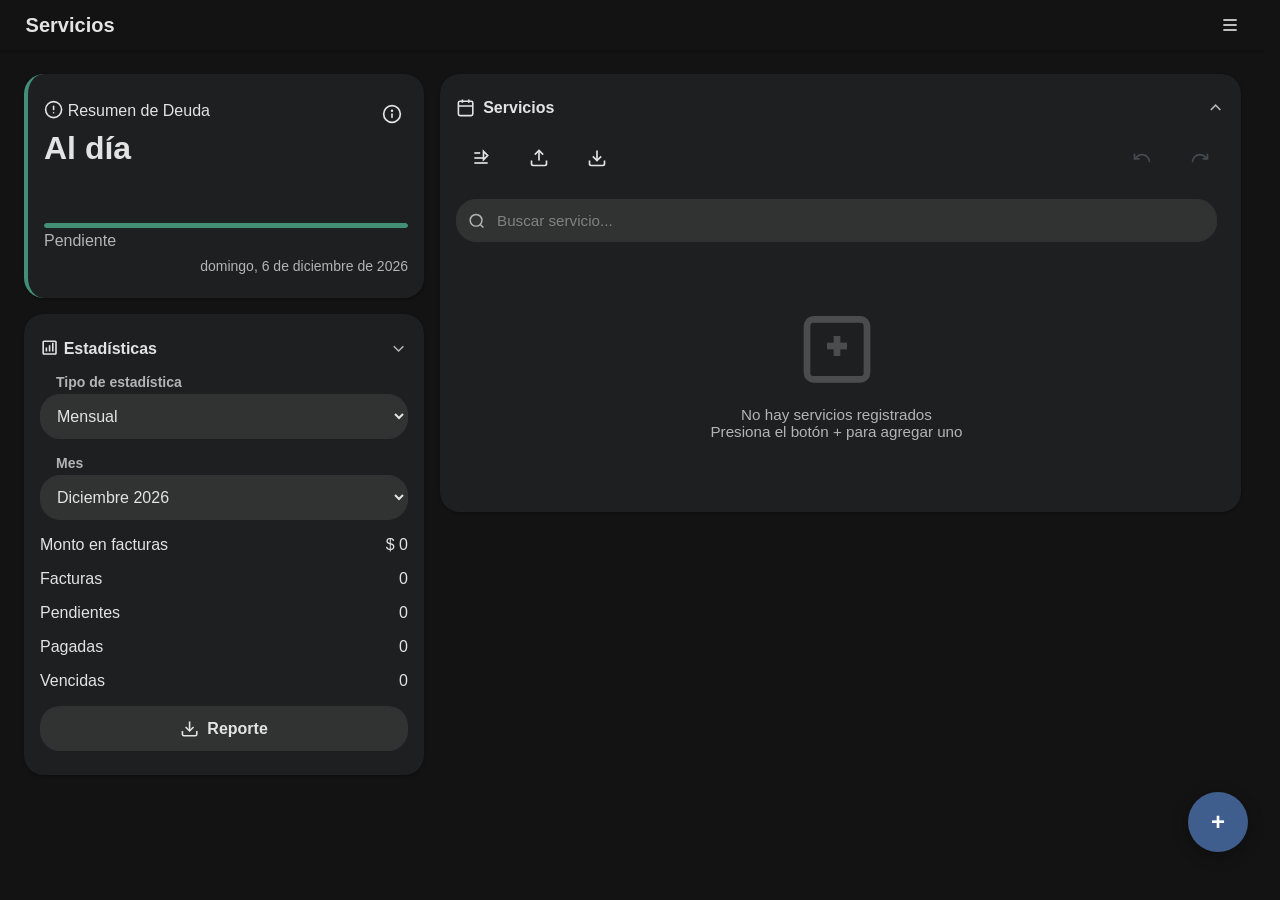
==== index.html @ b20c7f2f "Update index.html" ====
<!DOCTYPE html>
<html lang="es">

<head>
    <meta charset="UTF-8">
    <meta name="viewport" content="width=device-width, initial-scale=1.0, maximum-scale=1.0, user-scalable=no">
    <meta name="description" content="Gestión de servicios y facturas">
    <meta name="mobile-web-app-capable" content="yes">
    <meta name="apple-mobile-web-app-capable" content="yes">
    <meta name="apple-mobile-web-app-status-bar-style" content="default">
    <meta http-equiv="Content-Security-Policy" content="default-src 'self'; 
                 script-src 'self' 'unsafe-inline'; 
                 style-src 'self' 'unsafe-inline'; 
                 img-src 'self' data: https:; 
                 font-src 'self' data:; 
                 connect-src 'self' https://dolarapi.com https://api.github.com;
                 object-src 'none'; 
                 base-uri 'self'; 
                 form-action 'self'; 
                 frame-ancestors 'none'; 
                 upgrade-insecure-requests;">
    <meta http-equiv="X-Frame-Options" content="DENY">
    <meta http-equiv="X-Content-Type-Options" content="nosniff">
    <meta http-equiv="X-XSS-Protection" content="1; mode=block">
    <title>Gestión de Servicios</title>
    <link rel="manifest" href="./manifest.json">
    <link rel="icon" type="image/svg+xml" href="./icon.svg">
    <style>
        /* ============================================================
           VARIABLES
        ============================================================ */
        :root {
            --bg-body: #ffffff;
            --bg-card: #f0f4f9;
            --bg-header: #ffffff;
            --text-main: #1f1f1f;
            --text-muted: #444746;
            --text-inv: #ffffff;
            --border: #dde3ea;
            --input-bg: #dde3ea;
            --c-blue: rgba(76, 114, 172, 0.8);
            --c-green: rgba(76, 172, 140, 0.8);
            --c-red: rgba(172, 90, 76, 0.8);
            --c-purple: rgba(129, 76, 172, 0.8);
            --c-gold: rgba(172, 131, 76, 0.8);
            --c-white: #ffffff;
            --shadow: 0 1px 3px rgba(0, 0, 0, 0.1);
            --shadow-float: 0 4px 16px rgba(0, 0, 0, 0.3);
            --shadow-modal: 0 10px 40px rgba(0, 0, 0, 0.3);
            --radius: 20px;
            --transition-fast: 0.2s;
            --transition-base: 0.3s;
        }

        body.dark-mode {
            --bg-body: #131314;
            --bg-card: #1e1f20;
            --bg-header: #131314f6;
            --text-main: #e3e3e3;
            --text-muted: #b4b4b4;
            --border: #313333;
            --input-bg: #313333;
            --shadow: 0 1px 3px rgba(0, 0, 0, 0.3);
        }

        /* ============================================================
           RESET & BASE
        ============================================================ */
        * {
            margin: 0;
            padding: 0;
            box-sizing: border-box;
            -webkit-tap-highlight-color: transparent;
            user-select: none;
            -webkit-user-select: none;
        }

        html {
            scrollbar-gutter: stable;
        }

        body {
            font-family: -apple-system, BlinkMacSystemFont, 'Segoe UI', Arial, sans-serif;
            background: var(--bg-body);
            color: var(--text-main);
            overflow-anchor: none;
            overflow-y: auto;
            touch-action: pan-y;
            transition: background var(--transition-base), color var(--transition-base);
        }

        body.modal-open {
            overflow: hidden !important;
        }

        /* ============================================================
           LAYOUT
        ============================================================ */
        .container {
            max-width: 1300px;
            margin: 0 auto;
            padding: 1rem 0.5rem;
        }

        .main-grid {
            display: grid;
            grid-template-columns: 1fr;
            gap: 0 1rem;
        }

        .header {
            position: sticky;
            top: 0;
            z-index: 90;
            display: flex;
            justify-content: space-between;
            align-items: center;
            background: var(--bg-header);
            padding: 0 0.6rem;
            box-shadow: var(--shadow);
        }

        .header h1 {
            display: flex;
            align-items: center;
            gap: 0.5rem;
            flex-shrink: 0;
            margin-right: auto;
            margin-left: 1rem;
            font-size: 1.25rem;
            color: var(--text-main);
        }

        .header-actions {
            display: flex;
            align-items: center;
            gap: 0.5rem;
        }

        /* ============================================================
           CARD
        ============================================================ */
        .card {
            background: var(--bg-card);
            border-radius: var(--radius);
            padding: 1.5rem 0.5rem;
            box-shadow: var(--shadow);
            color: var(--text-main);
            margin-bottom: 1rem;
        }

        .card h2 {
            display: flex;
            align-items: center;
            gap: 0.5rem;
            font-size: 1rem;
            color: var(--text-main);
        }

        .card-actions {
            display: flex;
            gap: 0.5rem;
        }

        /* Bordes de estado en card de resumen */
        .card.borde-vencido,
        .card.borde-urgente {
            border-left: 4px solid var(--c-red);
        }

        .card.borde-proximo {
            border-left: 4px solid var(--c-gold);
        }

        .card.borde-lejano {
            border-left: 4px solid var(--c-blue);
        }

        .card.borde-pagado {
            border-left: 4px solid var(--c-green);
        }

        .card-fade-in {
            animation: slideDownFade var(--transition-base) ease-out forwards;
            opacity: 0;
        }

        /* Tarjeta colapsable */
        .card-header-collapsible {
            display: flex;
            justify-content: space-between;
            align-items: center;
            cursor: pointer;
            user-select: none;
        }

        .card-header-collapsible+.collapsible-content {
            padding-top: 0;
            transition: max-height var(--transition-base), opacity var(--transition-base), padding var(--transition-base);
        }

        .card-header-collapsible+.collapsible-content:not(.collapsed) {
            padding-top: 1rem;
        }

        /* ============================================================
           ICONOS
        ============================================================ */
        .icon {
            width: 1.2em;
            height: 1.2em;
            vertical-align: text-bottom;
            fill: currentColor;
            stroke: currentColor;
            stroke-width: 0;
        }

        .icon-line {
            stroke-width: 2;
            fill: none;
        }

        /* ============================================================
           BOTONES
        ============================================================ */
        button {
            display: flex;
            align-items: center;
            justify-content: center;
            gap: 0.5rem;
            width: 100%;
            padding: 0.75rem;
            border: 1px solid transparent;
            border-radius: var(--radius);
            font-weight: 600;
            font-size: 1rem;
            cursor: pointer;
            color: var(--text-main);
            background: var(--input-bg);
            transition: transform var(--transition-fast), background var(--transition-fast);
        }

        button:active {
            transform: scale(0.98);
        }

        button:disabled,
        input:disabled,
        select:disabled {
            background: transparent;
            cursor: not-allowed;
            transform: none;
            color: #6b7280;
            opacity: 0.5;
        }

        /* Botón icono cuadrado */
        .icon-btn {
            display: flex;
            align-items: center;
            justify-content: center;
            flex-shrink: 0;
            width: 50px;
            height: 50px;
            border-radius: var(--radius);
            border: 1px solid var(--border);
            background: var(--input-bg);
            cursor: pointer;
            font-size: 0.72rem;
            font-weight: 800;
            letter-spacing: 0.04em;
            transition: background var(--transition-fast), color var(--transition-fast), border-color var(--transition-fast), transform var(--transition-fast);
        }

        .icon-btn svg {
            width: 20px;
            height: 20px;
        }

        .icon-btn.transparent {
            background: transparent;
            border: none;
        }

        .icon-btn:active,
        .search-clear:active {
            transform: scale(0.98);
        }

        .icon-btn.pagada {
            border-color: var(--c-green);
            background: rgba(96, 172, 148, 0.1);
            color: var(--c-green);
        }

        .icon-btn.activo-usd {
            color: var(--c-green) !important;
            border-color: var(--c-green) !important;
        }

        .icon-btn:not(.activo-usd)[id*="moneda"] {
            color: var(--c-red) !important;
            border-color: var(--c-red) !important;
        }

        /* Botones de header transparentes */
        #btn-filter,
        #btn-undo,
        #btn-redo,
        #btn-sort,
        #btn-ajustes {
            border: none;
            background: none;
        }

        /* Botón flotante + */
        .btn-add {
            position: fixed;
            bottom: 3rem;
            right: 2rem;
            z-index: 110;
            width: 60px;
            height: 60px;
            padding: 0;
            border-radius: 50%;
            font-size: 1.5rem;
            background: var(--c-blue);
            color: var(--c-white);
            box-shadow: var(--shadow-float);
            backdrop-filter: blur(3px);
            animation: slideUp 1s ease-in-out 1;
        }

        .btn-add.modo-calculadora {
            background: var(--c-red);
        }

        .btn-add #btn-add-icon {
            display: inline-block;
            transition: transform var(--transition-base);
        }

        .btn-add.modo-calculadora #btn-add-icon {
            transform: rotate(45deg);
        }

        /* ============================================================
           FORMULARIOS
        ============================================================ */
        .form-group {
            margin-bottom: 1rem;
        }

        input,
        select {
            width: 100%;
            padding: 0.75rem;
            border: 1px solid var(--border);
            border-radius: var(--radius);
            font-size: 1rem;
            background: var(--input-bg);
            color: var(--text-main);
        }

        input:focus,
        select:focus {
            outline: none;
        }

        .form-group select {
            cursor: pointer;
        }

        .form-group select:focus {
            border-color: var(--border);
        }

        label {
            display: block;
            padding-left: 1rem;
            margin-bottom: 0.25rem;
            font-size: 0.875rem;
            font-weight: 600;
            color: var(--text-muted);
        }

        /* Ocultar flechas number */
        input[type="number"]::-webkit-outer-spin-button,
        input[type="number"]::-webkit-inner-spin-button {
            -webkit-appearance: none;
            margin: 0;
        }

        input[type="number"] {
            -moz-appearance: textfield;
            appearance: textfield;
        }

        .form-actions {
            display: flex;
            gap: 0.5rem;
            margin-top: 1.5rem;
        }

        .form-actions2 {
            display: flex;
            margin-top: 0.5rem;
        }

        /* ============================================================
           MENÚ CONTEXTUAL SERVICIO
        ============================================================ */
        .ctx-menu {
            position: fixed;
            z-index: 300;
            background: var(--bg-card);
            border: 1px solid var(--border);
            border-radius: calc(var(--radius) * 0.7);
            box-shadow: var(--shadow-modal);
            padding: 0.4rem;
            min-width: 210px;
            opacity: 0;
            transform: scale(0.92);
            transform-origin: top left;
            transition: opacity 0.15s ease, transform 0.15s ease;
            pointer-events: none;
        }

        .ctx-menu.active {
            opacity: 1;
            transform: scale(1);
            pointer-events: auto;
        }

        .ctx-menu-item {
            display: flex;
            align-items: center;
            gap: 0.6rem;
            width: 100%;
            padding: 0.6rem 0.75rem;
            border-radius: calc(var(--radius) * 0.5);
            font-size: 0.9rem;
            font-weight: 500;
            color: var(--text-main);
            background: transparent;
            border: none;
            cursor: pointer;
            text-align: left;
            transition: background var(--transition-fast);
        }

        .ctx-menu-item:active {
            transform: none;
        }

        .ctx-menu-item:hover {
            background: var(--input-bg);
        }

        .ctx-menu-item svg {
            width: 16px;
            height: 16px;
            flex-shrink: 0;
            opacity: 0.8;
        }

        .ctx-menu-item:disabled {
            opacity: 0.38;
            cursor: not-allowed;
            background: transparent !important;
        }

        .ctx-menu-separator {
            height: 1px;
            background: var(--border);
            margin: 0.3rem 0.4rem;
        }


        .custom-scroll,
        .modal-content {
            overflow-y: auto;
            overflow-x: hidden;
        }

        .custom-scroll::-webkit-scrollbar,
        .modal-content::-webkit-scrollbar {
            width: 8px;
        }

        .custom-scroll::-webkit-scrollbar-track,
        .modal-content::-webkit-scrollbar-track {
            background: var(--bg-body);
            border-radius: var(--radius);
        }

        .custom-scroll::-webkit-scrollbar-thumb,
        .modal-content::-webkit-scrollbar-thumb {
            background: var(--border);
            border-radius: var(--radius);
        }

        .custom-scroll::-webkit-scrollbar-thumb:hover,
        .modal-content::-webkit-scrollbar-thumb:hover {
            background: var(--text-muted);
        }

        /* ============================================================
           MODAL
        ============================================================ */
        .modal {
            display: flex;
            visibility: hidden;
            opacity: 0;
            pointer-events: none;
            position: fixed;
            inset: 0;
            z-index: 200;
            align-items: center;
            justify-content: center;
            padding: 1rem;
            background: rgba(0, 0, 0, 0.25);
            backdrop-filter: blur(5px);
            -webkit-backdrop-filter: blur(5px);
            transition: opacity 0.3s, visibility 0.3s;
        }

        .modal.active {
            visibility: visible;
            opacity: 1;
            pointer-events: auto;
        }

        .modal-content {
            background: var(--bg-card);
            border-radius: var(--radius);
            padding: 1rem;
            width: 100%;
            max-width: 500px;
            max-height: 90vh;
            box-shadow: var(--shadow-modal);
            transform: translateY(24px) scale(0.96);
            opacity: 0;
            transition: transform 0.35s cubic-bezier(0.34, 1.56, 0.64, 1), opacity 0.25s ease;
        }

        .modal.active .modal-content {
            transform: translateY(0) scale(1);
            opacity: 1;
        }

        .modal-header {
            display: flex;
            justify-content: space-between;
            align-items: center;
            margin-bottom: 1.5rem;
        }

        .modal-header h3 {
            font-size: 1.2rem;
            color: var(--text-main);
        }

        /* Modal facturas (layout flex interno) */
        .modal-facturas-content {
            display: flex;
            flex-direction: column;
            max-height: 90vh;
            overflow: hidden;
        }

        .modal-facturas-header {
            position: sticky;
            top: 0;
            z-index: 10;
            background: var(--bg-card);
            padding-bottom: 1rem;
            border-bottom: 1px solid var(--border);
        }

        .modal-facturas-footer {
            position: sticky;
            bottom: 0;
            z-index: 10;
            background: var(--bg-card);
            padding-top: 1rem;
            border-top: 1px solid var(--border);
            display: flex;
            flex-direction: column;
            gap: 0.5rem;
        }

        /* ============================================================
           OVERLAYS (modal, menú ajustes, menú agregar — patrón común)
        ============================================================ */
        .menu-overlay,
        .menu-agregar-overlay {
            display: none;
            position: fixed;
            inset: 0;
            background: rgba(0, 0, 0, 0.25);
            backdrop-filter: blur(5px);
            -webkit-backdrop-filter: blur(5px);
            z-index: 100;
        }

        .menu-agregar-overlay {
            background: rgba(0, 0, 0, 0.3);
        }

        .menu-overlay.active,
        .menu-agregar-overlay.active {
            display: block;
        }

        /* ============================================================
           ANIMACIONES
        ============================================================ */
        @keyframes slideUp {
            from {
                opacity: 0;
                transform: translateY(20px);
            }

            to {
                opacity: 1;
                transform: translateY(0);
            }
        }

        @keyframes slideDownFade {
            from {
                opacity: 0;
                transform: translateY(-20px);
            }

            to {
                opacity: 1;
                transform: translateY(0);
            }
        }

        @keyframes slideUpFade {
            from {
                opacity: 1;
                transform: translateY(0);
            }

            to {
                opacity: 0;
                transform: translateY(-20px);
            }
        }

        @keyframes slideUp2 {
            from {
                opacity: 0;
                transform: translateX(-50%) translateY(100px);
            }

            to {
                opacity: 1;
                transform: translateX(-50%) translateY(0);
            }
        }

        /* ============================================================
           CHEVRONS (patrón unificado para todos los grupos colapsables)
        ============================================================ */
        .chevron-icon,
        .facturas-grupo-chevron,
        .servicios-grupo-cat-chevron,
        .menu-item-parent svg.menu-chevron {
            transition: transform var(--transition-fast);
            flex-shrink: 0;
            color: var(--text-muted);
        }

        .chevron-icon {
            transition: transform var(--transition-base) ease;
        }

        .chevron-icon.collapsed,
        .facturas-grupo-chevron.collapsed,
        .servicios-grupo-cat-chevron.collapsed {
            transform: rotate(-90deg);
        }

        .chevron-icon.semi-collapsed {
            transform: rotate(180deg);
        }

        .menu-item-parent.open svg.menu-chevron {
            transform: rotate(180deg);
        }

        /* ============================================================
           COLLAPSIBLE CONTENT (patrón unificado)
           Usado por: tarjetas principales, grupos de facturas y categorías
        ============================================================ */
        .collapsible-content {
            max-height: 0;
            opacity: 0;
            visibility: hidden;
            overflow: hidden;
            transition: max-height var(--transition-base), opacity var(--transition-base), visibility var(--transition-base);
        }

        .collapsible-content:not(.collapsed) {
            max-height: none;
            opacity: 1;
            visibility: visible;
            overflow: visible;
        }

        .collapsible-content.collapsed {
            max-height: 0;
            opacity: 0;
        }

        #servicios-content:not(.collapsed),
        #estadisticas-content:not(.collapsed) {
            overflow-y: visible;
            overflow-x: visible;
        }

        /* Grupos de facturas por año y grupos de categorías — mismo patrón */
        .facturas-grupo-contenido,
        .servicios-grupo-cat-contenido {
            display: flex;
            flex-direction: column;
            gap: 0.5rem;
            max-height: 2000px;
            overflow: hidden;
            opacity: 1;
            transition: max-height var(--transition-base) ease-out, opacity var(--transition-fast);
        }

        .facturas-grupo-contenido.collapsed,
        .servicios-grupo-cat-contenido.collapsed {
            max-height: 0;
            opacity: 0;
        }

        /* Submenús del menú de ajustes */
        .menu-submenu {
            overflow: hidden;
            max-height: 0;
            opacity: 0;
            padding-left: 2.5rem;
            transition: max-height var(--transition-base) ease-out, opacity 0.25s ease-out;
        }

        .menu-submenu.open {
            max-height: 400px;
            opacity: 1;
            transition: max-height 0.35s ease-in, opacity 0.25s ease-in;
        }

        /* ============================================================
           GRUPOS (headers de facturas y categorías — patrón unificado)
        ============================================================ */
        .facturas-grupo-header,
        .servicios-grupo-cat-header {
            display: flex;
            align-items: center;
            justify-content: space-between;
            border-radius: var(--radius);
            cursor: pointer;
            transition: opacity var(--transition-fast);
        }

        .facturas-grupo-header {
            margin: 0.25rem 1rem;
        }

        .servicios-grupo-cat-header {
            margin: 0.5rem 0 0.5rem;
            padding-left: 1rem;
        }

        .facturas-grupo-header:active,
        .servicios-grupo-cat-header:active {
            opacity: 0.7;
        }

        .facturas-grupo-header-info,
        .servicios-grupo-cat-header-info {
            display: flex;
            align-items: center;
            gap: 0.5rem;
        }

        /* Texto del título del grupo */
        .facturas-grupo-ano-texto,
        .servicios-grupo-cat-texto {
            font-weight: 600;
            font-size: 1.25rem;
            color: var(--text-muted);
        }

        /* Contador del grupo */
        .facturas-grupo-contador,
        .servicios-grupo-cat-contador {
            font-size: 0.85rem;
            color: var(--text-muted);
        }

        /* Indicador de alerta en header de categoría */
        .cat-alerta-icon {
            display: inline-flex;
            align-items: center;
            justify-content: center;
            width: 16px;
            height: 16px;
            border-radius: 50%;
            flex-shrink: 0;
        }

        .cat-alerta-icon.vencido {
            color: var(--c-red);
        }

        .cat-alerta-icon.urgente {
            color: var(--c-red);
        }

        .cat-alerta-icon.proximo {
            color: var(--c-gold);
        }

        .cat-alerta-icon.sin-facturas-mes {
            color: var(--c-purple);
        }

        /* ============================================================
           SERVICIOS LISTA
        ============================================================ */
        .servicios-lista {
            display: flex;
            flex-direction: column;
            gap: 0.5rem;
            max-height: 700px;
            overflow-y: auto;
            overflow-x: hidden;
            margin-top: 1rem;
            opacity: 1;
            transition: max-height var(--transition-base), opacity var(--transition-base);
        }

        /* Estados colapso de la sección servicios */
        .servicios-actions {
            display: flex;
            gap: 0.5rem;
            margin-bottom: 1rem;
            justify-content: flex-start;
            max-height: 50px;
            overflow: hidden;
            opacity: 1;
            background: var(--bg-card);
            transition: max-height var(--transition-base), opacity var(--transition-base), margin var(--transition-base);
        }

        .servicios-actions.hidden,
        #servicios-content.semi-collapsed .servicios-actions {
            max-height: 0;
            opacity: 0;
            margin-bottom: 0;
        }

        #servicios-content.collapsed .servicios-actions,
        #servicios-content.collapsed .servicios-lista,
        #servicios-content.collapsed .search-container,
        #servicios-content.semi-collapsed .search-container {
            max-height: 0;
            opacity: 0;
            margin: 0;
            padding: 0;
            overflow: hidden;
        }

        /* Item de servicio */
        .servicio-item {
            position: relative;
            background: var(--input-bg);
            border: 1px solid var(--border);
            border-radius: var(--radius);
            padding: 1rem;
            cursor: pointer;
            transition: opacity var(--transition-fast), transform var(--transition-fast);
        }

        .servicio-item:active,
        .facturas-grupo-header:active {
            transform: scale(0.99);
        }

        .servicio-item.calculando {
            background: var(--c-blue);
        }

        .servicio-nombre {
            font-weight: 600;
            margin-bottom: 0.25rem;
            color: var(--text-main);
        }

        .servicio-info {
            display: flex;
            justify-content: space-between;
            align-items: center;
            font-size: 0.9rem;
            color: var(--text-muted);
        }

        .servicio-monto {
            color: var(--text-muted);
            font-size: 1rem;
        }

        .servicio-fecha {
            font-size: 0.9rem;
        }

        /* Badge de estado del servicio */
        .servicio-estado {
            display: inline-block;
            margin-top: 0.25rem;
            padding: 0.1rem 1rem;
            border-radius: var(--radius);
            font-size: 0.75rem;
            font-weight: 600;
            color: var(--c-white);
        }

        .servicio-estado.estado-sin-facturas {
            background: transparent;
            color: var(--text-muted);
            font-size: 0.8rem;
        }

        /* ============================================================
           FACTURAS LISTA
        ============================================================ */
        .facturas-lista {
            flex: 1;
            display: flex;
            flex-direction: column;
            gap: 0.5rem;
            overflow-y: auto;
            padding: 1rem;
            margin: 0 -1rem;
        }

        .factura-item {
            display: flex;
            justify-content: space-between;
            align-items: center;
            background: var(--input-bg);
            border: 1px solid var(--border);
            border-radius: var(--radius);
            padding: 0.75rem;
            transition: opacity var(--transition-fast);
        }

        .factura-item.pagada {
            opacity: 0.6;
            border-color: var(--c-green);
        }

        .factura-info {
            flex: 1;
            cursor: pointer;
        }

        .factura-monto {
            font-weight: 600;
            font-size: 1rem;
            color: var(--text-main);
        }

        .factura-monto-favor {
            color: var(--c-green);
            font-weight: 700;
        }

        .factura-fecha {
            font-size: 0.85rem;
            color: var(--text-muted);
            margin-top: 0.25rem;
        }

        /* Badge de estado de factura */
        .factura-estado-pagado,
        .factura-estado-vencido,
        .factura-estado-pendiente {
            display: inline-block;
            margin-top: 0.25rem;
            padding: 0.25rem 0.5rem;
            border-radius: 5px;
            font-size: 0.8rem;
            font-weight: 600;
        }

        .mensaje-sin-facturas {
            text-align: center;
            color: var(--text-muted);
            padding: 2rem 0;
        }

        /* ============================================================
           RESUMEN
        ============================================================ */
        .resumen-monto {
            display: flex;
            flex-direction: column;
            border-radius: var(--radius);
            cursor: pointer;
            min-height: 11rem;
            transition: opacity var(--transition-base);
        }

        .resumen-monto.resumen-blur .resumen-valor,
        .resumen-monto.resumen-blur .resumen-valor-usd {
            filter: blur(8px);
            user-select: none;
            transition: filter 0.3s ease;
        }

        .resumen-monto .resumen-valor,
        .resumen-monto .resumen-valor-usd {
            transition: filter 0.3s ease;
        }

        .resumen-monto .resumen-valor,
        .resumen-valor-usd {
            font-size: 1.8rem;
            font-weight: 600;
            color: var(--text-main);
            text-align: left;
        }

        .resumen-titulo {
            font-weight: 500;
            color: var(--text-main);
            text-align: left;
            margin-bottom: 0.5rem
        }

        .resumen-label {
            color: var(--text-muted);
        }

        .resumen-monto .resumen-label {
            text-align: left;
        }

        .resumen-footer {
            margin-top: auto;
        }

        .info-resumen-grupo {
            display: flex;
            flex-direction: column;
            gap: 0.4rem;
        }

        .info-resumen-grupo-titulo {
            font-weight: 600;
            font-size: 0.9rem;
            color: var(--text-muted);
            border-bottom: 1px solid var(--border);
            padding-bottom: 0.3rem;
            margin-bottom: 0.2rem;
        }

        .info-resumen-fila {
            display: flex;
            align-items: center;
            justify-content: space-between;
            gap: 0.5rem;
            font-size: 0.88rem;
            padding: 0.3rem 0;
        }

        .info-resumen-fila-izq {
            display: flex;
            align-items: center;
            gap: 0.5rem;
            flex: 1;
            min-width: 0;
        }

        .info-resumen-nombre {
            white-space: nowrap;
            overflow: hidden;
            text-overflow: ellipsis;
        }

        .info-resumen-badge {
            flex-shrink: 0;
            font-size: 0.7rem;
            font-weight: 700;
            padding: 0.15rem 0.5rem;
            border-radius: 20px;
        }

        .badge-pagada-mes {
            background: rgba(76, 172, 140, 0.2);
            color: var(--c-green);
        }

        .badge-pagada-antes {
            background: rgba(172, 155, 76, 0.2);
            color: var(--c-gold);
        }

        .badge-pagada-credito {
            background: rgba(76, 114, 172, 0.2);
            color: var(--c-blue);
        }

        .badge-pendiente {
            background: rgba(172, 90, 76, 0.2);
            color: var(--c-red);
        }

        .badge-vencida {
            background: rgba(80, 80, 80, 0.2);
            color: var(--text-muted);
        }

        .badge-pagada-otro-mes {
            background: rgba(129, 76, 172, 0.2);
            color: var(--c-purple);
        }

        .info-resumen-monto {
            flex-shrink: 0;
            font-weight: 600;
            font-size: 0.88rem;
        }

        .resumen-fecha {
            font-size: 0.875rem;
            color: var(--text-muted);
            margin-top: 0.5rem;
            text-align: right;
        }

        .resumen-progreso {
            width: 100%;
            height: 5px;
            border-radius: 10px;
            overflow: hidden;
            margin: 0.25rem 0;
        }

        .resumen-progreso-barra {
            height: 100%;
            border-radius: var(--radius);
            background: var(--bg-card);
            transition: width var(--transition-base) ease, background var(--transition-base) ease;
        }

        /* Color de la barra según estado y estados en general*/
        .card.borde-vencido .resumen-progreso-barra,
        .card.borde-urgente .resumen-progreso-barra,
        .estado-vencido,
        .estado-urgente,
        .factura-estado-vencido {
            background: var(--c-red);
        }

        .card.borde-proximo .resumen-progreso-barra,
        .estado-proximo,
        .factura-estado-pendiente {
            background: var(--c-gold);
        }

        .card.borde-lejano .resumen-progreso-barra,
        .estado-lejano {
            background: var(--c-blue);
        }

        .card.borde-pagado .resumen-progreso-barra,
        .estado-pagado,
        .factura-estado-pagado {
            background: var(--c-green);
        }

        .estado-sin-facturas-mes {
            background: var(--c-purple);
        }

        /* ============================================================
           ESTADÍSTICAS
        ============================================================ */
        .estadisticas-container {
            animation: slideDownFade var(--transition-base) ease;
        }

        .estadisticas-lista {
            display: flex;
            flex-direction: column;
        }

        .estadisticas-selector {
            width: 100%;
            background: var(--input-bg);
            border: 1px solid var(--border);
            border-radius: var(--radius);
            color: var(--text-main);
            font-size: 1rem;
            padding: 0.75rem;
            cursor: pointer;
            transition: opacity var(--transition-fast);
        }

        .est-cat-tags-row {
            display: flex;
            flex-wrap: wrap;
            gap: 0.4rem;
            padding: 0.75rem 0 0.25rem;
        }

        .est-cat-tag {
            display: flex;
            flex-shrink: 0;
            width: fit-content;
            padding: 0.3rem 0.75rem;
            border: 1px solid var(--border);
            border-radius: var(--radius);
            background: var(--input-bg);
            color: var(--text-muted);
            font-size: 0.8rem;
            font-weight: 500;
            cursor: pointer;
            transition: background var(--transition-fast), color var(--transition-fast), border-color var(--transition-fast);
        }

        .est-cat-tag:active {
            transform: scale(0.95);
        }

        .est-cat-tag--activa {
            background: var(--c-blue);
            border-color: transparent;
            color: var(--text-inv);
        }

        /* ============================================================
           CALCULADOR DE PERÍODO
        ============================================================ */
        .calculador-campo {
            display: flex;
            flex-direction: column;
            padding-top: 1rem;
        }

        .calculador-label {
            color: var(--text-muted);
        }

        .calculador-input {
            cursor: text;
        }

        .calculador-resultados {
            display: flex;
            flex-direction: column;
        }

        .calculador-resultado-item {
            display: flex;
            justify-content: space-between;
            align-items: center;
            padding-top: 1rem;
        }

        .calculador-resultado-valor {
            color: var(--text-main);
        }

        /* ============================================================
           CALCULADORA FLOTANTE
        ============================================================ */
        .calculadora-flotante {
            position: fixed;
            bottom: 2rem;
            left: 50%;
            z-index: 998;
            display: none;
            align-items: center;
            gap: 1rem;
            padding: 1rem 1.5rem;
            border-radius: 50px;
            background: var(--c-blue);
            color: var(--text-main);
            box-shadow: var(--shadow-float);
            backdrop-filter: blur(3px);
            transform: translateX(-50%);
            animation: slideUp2 0.2s ease-out;
        }

        .calculadora-total,
        .calculadora-contador {
            text-shadow: 0 0 8px rgba(0, 0, 0, 0.8);
        }

        .calculadora-total {
            min-width: 120px;
            font-size: 1.5rem;
            font-weight: 700;
            text-align: center;
            cursor: pointer;
            transition: opacity 0.15s;
        }

        .calculadora-total:active {
            opacity: 0.5;
        }

        .calculadora-contador {
            font-size: 0.85rem;
            font-weight: 500;
            opacity: 0.9;
        }

        /* ============================================================
           BÚSQUEDA
        ============================================================ */
        .search-container {
            position: relative;
            max-height: 50px;
            overflow: visible;
            opacity: 1;
            background: var(--bg-card);
            transition: max-height var(--transition-base), opacity var(--transition-base), padding var(--transition-base);
        }

        .search-input {
            width: 100%;
            padding: 0.75rem 2.5rem;
            border: 1px solid var(--border);
            border-radius: var(--radius);
            font-size: 0.95rem;
            background: var(--input-bg);
            color: var(--text-main);
            transition: border-color var(--transition-fast);
        }

        .search-input:focus {
            outline: none;
            border-color: var(--border);
        }

        .search-input::placeholder {
            color: var(--text-muted);
            opacity: 0.6;
        }

        .search-icon {
            position: absolute;
            left: 0.75rem;
            top: 50%;
            transform: translateY(-50%);
            width: 1.1rem;
            height: 1.1rem;
            color: var(--text-muted);
            pointer-events: none;
        }

        .search-clear {
            position: absolute;
            right: 0;
            top: 0;
            bottom: 0;
            display: flex;
            align-items: center;
            justify-content: center;
            width: 3rem;
            padding: 0 1rem;
            border: none;
            background: transparent;
            cursor: pointer;
            color: var(--text-muted);
            transition: color var(--transition-fast);
        }

        .search-clear:hover {
            color: var(--text-main);
        }

        .search-clear .icon {
            width: 1.1rem;
            height: 1.1rem;
            pointer-events: none;
        }

        /* ============================================================
           EMPTY STATE
        ============================================================ */
        .empty-state {
            text-align: center;
            padding: 3rem 1rem;
            color: var(--text-muted);
        }

        .empty-state svg {
            width: 80px;
            height: 80px;
            margin-bottom: 1rem;
            opacity: 0.3;
        }

        .empty-state p {
            font-size: 0.95rem;
        }

        /* ============================================================
           TOAST
        ============================================================ */
        .toast {
            position: fixed;
            bottom: 2rem;
            left: 50%;
            z-index: 999;
            display: flex;
            align-items: center;
            justify-content: center;
            gap: 0.75rem;
            min-width: 300px;
            max-width: 100%;
            padding: 1rem 1.5rem;
            border-radius: var(--radius);
            background: var(--bg-card);
            color: var(--c-white);
            box-shadow: var(--shadow-float);
            backdrop-filter: blur(3px);
            opacity: 0;
            pointer-events: none;
            white-space: pre-line;
            text-align: center;
            transform: translateX(-50%) translateY(100px);
            transition: opacity var(--transition-base) ease, transform var(--transition-base) ease;
        }

        .toast.show {
            opacity: 1;
            transform: translateX(-50%) translateY(0);
        }

        .toast.success {
            background: var(--c-green);
        }

        .toast.info {
            background: var(--c-blue);
        }

        .toast.error {
            background: var(--c-red);
        }

        /* ============================================================
           MENÚ AJUSTES (panel lateral)
        ============================================================ */
        .menu-ajustes {
            position: fixed;
            top: 0;
            right: -300px;
            z-index: 120;
            display: flex;
            flex-direction: column;
            width: 300px;
            height: 100dvh;
            padding: 1rem;
            background: var(--bg-card);
            box-shadow: -2px 0 10px rgba(0, 0, 0, 0.1);
            overscroll-behavior: contain;
            transition: right var(--transition-base);
        }

        .menu-ajustes.active {
            right: 0;
        }

        .menu-header {
            padding-bottom: 0.5rem;
            margin-bottom: 1rem;
            font-weight: 600;
            font-size: 1.1rem;
            border-bottom: 2px solid var(--border);
        }

        .menu-content {
            flex: 1;
            overflow-y: auto;
        }

        .menu-footer {
            margin-top: auto;
            padding-top: 1rem;
            border-top: 1px solid var(--border);
        }

        .menu-item {
            display: flex;
            align-items: center;
            gap: 0.75rem;
            padding: 1rem 0;
            cursor: pointer;
            color: var(--text-main);
            transition: color var(--transition-fast);
        }

        .menu-item:hover,
        .btn-cerrar-menu:hover {
            color: var(--text-muted);
        }

        .menu-item-parent svg.menu-chevron {
            margin-left: auto;
        }

        .btn-cerrar-menu {
            display: flex;
            align-items: center;
            justify-content: center;
            gap: 0.5rem;
            width: 100%;
            padding: 0.875rem;
            margin-bottom: 1rem;
            border: none;
            background: transparent;
            font-weight: 600;
            font-size: 0.875rem;
            cursor: pointer;
            color: var(--text-main);
            transition: color var(--transition-fast);
        }

        .menu-version {
            padding: 0.5rem 0;
            font-size: 0.875rem;
            color: var(--text-muted);
            text-align: center;
        }

        #ingresos-indicator,
        #blur-indicator {
            margin-left: auto;
            padding-right: 1rem;
        }

        .dolar-widget-valor {
            font-weight: 600;
            color: var(--c-green);
        }

        .dolar-widget-hora {
            color: var(--text-muted);
        }

        /* ============================================================
           MENÚ EMERGENTE AGREGAR
        ============================================================ */
        .menu-agregar {
            position: fixed;
            bottom: 7rem;
            right: 2rem;
            z-index: 110;
            display: none;
            flex-direction: column;
            gap: 0.5rem;
            padding: 1rem;
            border-radius: var(--radius);
            background: var(--bg-card);
            box-shadow: var(--shadow-modal);
            animation: slideUp 0.2s ease;
        }

        .menu-agregar.active {
            display: flex;
        }

        /* ============================================================
           BADGES DE MONEDA
        ============================================================ */
        .moneda-badge {
            display: inline-block;
            margin-left: 0.4rem;
            padding: 0.1rem 0.35rem;
            border-radius: 4px;
            font-size: 0.7rem;
            font-weight: 700;
            vertical-align: middle;
        }

        .moneda-badge.usd {
            color: var(--c-green);
        }

        .moneda-badge.ars {
            color: var(--c-red);
        }

        .moneda-badge.contado {
            color: var(--c-blue);
            text-transform: uppercase;
        }

        .moneda-badge.credito {
            color: var(--c-gold);
            text-transform: uppercase;
        }

        /* ============================================================
           CATEGORÍAS (tags en gestión)
        ============================================================ */
        .categoria-tag {
            display: inline-flex;
            align-items: center;
            gap: 0.4rem;
            padding: 0.35rem 0.75rem 0.35rem 0.5rem;
            border: 1px solid var(--border);
            border-radius: var(--radius);
            background: var(--input-bg);
            font-size: 0.875rem;
            font-weight: 500;
        }

        .categoria-tag-del {
            display: flex;
            align-items: center;
            justify-content: center;
            flex-shrink: 0;
            width: 18px;
            height: 18px;
            padding: 0;
            border: none;
            border-radius: 50%;
            background: none;
            cursor: pointer;
            color: var(--text-muted);
        }

        .categoria-tag-del:active {
            color: var(--text-main);
        }

        /* ============================================================
           MODAL DE INFORMACIÓN
        ============================================================ */
        .info-content {
            max-height: 60vh;
            overflow-y: auto;
            padding: 0.5rem;
        }

        .info-section {
            margin-bottom: 1.5rem;
        }

        .info-section h4 {
            font-size: 1rem;
            font-weight: 600;
            color: var(--text-main);
        }

        .info-item {
            margin-bottom: 0.75rem;
            padding-left: 0.5rem;
        }

        .info-item strong {
            font-size: 0.95rem;
            color: var(--text-main);
        }

        .info-content em {
            color: var(--c-blue);
            font-style: normal;
        }

        /* ============================================================
           MEDIA QUERIES
        ============================================================ */
        @media (max-width: 767px) {
            .servicios-lista {
                min-height: 400px;
                max-height: 5000px;
            }

            .btn-add {
                bottom: 7.5rem;
                right: 0.5rem;
            }

            .menu-ajustes {
                right: -75vw;
                width: 60vw;
                max-width: 280px;
            }

            .menu-agregar {
                bottom: 12rem;
                right: 2rem;
            }

        }

        @media (min-width: 768px) {
            .main-grid {
                grid-template-columns: 400px 1fr;
                align-items: start;
            }

            .sidebar-left {
                display: flex;
                flex-direction: column;
                gap: 1rem;
                top: 70px;
            }

            .sidebar-left .card {
                margin-bottom: 0;
            }

            .servicios-lista,
            .search-container {
                padding-right: 8px;
            }

            .card {
                padding: 1.5rem 1rem;
            }

            .container {
                padding: 1.5rem;
            }

        }
    </style>
    <script>
        // Aplicar estado de tarjetas colapsables
        (function () {
            const estadisticasColapsadas = localStorage.getItem('estadisticas-collapsed') === 'true';
            const serviciosState = localStorage.getItem('servicios-collapse-state') || 'expanded';

            document.addEventListener('DOMContentLoaded', function () {
                const estadisticasContent = document.getElementById('estadisticas-content');
                const estadisticasChevron = document.getElementById('estadisticas-chevron');
                const serviciosContent = document.getElementById('servicios-content');
                const serviciosChevron = document.getElementById('servicios-chevron');

                // Aplicar estado de estadísticas
                if (!estadisticasColapsadas) {
                    estadisticasContent.classList.remove('collapsed');
                } else {
                    estadisticasContent.classList.add('collapsed');
                    estadisticasChevron.classList.add('collapsed');
                }

                // Aplicar estado de servicios
                if (serviciosState === 'expanded') {
                    serviciosContent.classList.remove('collapsed', 'semi-collapsed');
                } else if (serviciosState === 'collapsed') {
                    serviciosContent.classList.add('collapsed');
                    serviciosChevron.classList.add('collapsed');
                } else if (serviciosState === 'semi-collapsed') {
                    serviciosContent.classList.add('semi-collapsed');
                    serviciosChevron.classList.add('semi-collapsed');
                }
            });
        })();
    </script>
</head>

<body>
    <script>
        // Aplicar tema INMEDIATAMENTE antes de renderizar (evitar parpadeo)
        (function () {
            try {
                var tema = localStorage.getItem('gestion_servicios_theme');
                if (tema === 'dark' || tema === null) {
                    // Si es dark O primera vez (null), activar modo oscuro
                    document.body.classList.add('dark-mode');
                } else if (tema === 'light') {
                    document.body.classList.remove('dark-mode');
                }
            } catch (e) {
                // En caso de error, modo oscuro por defecto
                document.body.classList.add('dark-mode');
            }
        })();
    </script>

    <!-- ICONOS SVG -->
    <svg style="display: none;">
        <symbol id="icon-moon" viewBox="0 0 24 24">
            <path d="M21 12.79A9 9 0 1 1 11.21 3 7 7 0 0 0 21 12.79z" class="icon-line" stroke-width="2"
                stroke="currentColor" fill="none"></path>
        </symbol>
        <symbol id="icon-combine" viewBox="0 0 24 24" fill="none" stroke="currentColor" stroke-width="2"
            stroke-linecap="round" stroke-linejoin="round">
            <path d="M4 6h4l4 6h8" class="icon-line"></path>
            <path d="M4 18h4l4-6" class="icon-line"></path>
        </symbol>
        <symbol id="icon-replace-swap" viewBox="0 0 24 24" fill="none" stroke="currentColor" stroke-width="2"
            stroke-linecap="round" stroke-linejoin="round">
            <polyline points="17 4 21 8 17 12"></polyline>
            <line x1="3" y1="8" x2="21" y2="8"></line>
            <polyline points="7 20 3 16 7 12"></polyline>
            <line x1="21" y1="16" x2="3" y2="16"></line>
        </symbol>
        <symbol id="icon-eye" viewBox="0 0 24 24">
            <path d="M1 12s4-8 11-8 11 8 11 8-4 8-11 8-11-8-11-8z" class="icon-line" stroke="currentColor"></path>
            <circle cx="12" cy="12" r="3" class="icon-line" stroke="currentColor"></circle>
        </symbol>
        <symbol id="icon-clock" viewBox="0 0 24 24">
            <circle cx="12" cy="12" r="9" fill="none" stroke="currentColor" stroke-width="2" />
            <polyline points="12 7 12 12 15 15" fill="none" stroke="currentColor" stroke-width="2"
                stroke-linecap="round" />
        </symbol>
        <symbol id="icon-info" viewBox="0 0 24 24">
            <circle cx="12" cy="12" r="10" stroke="currentColor" stroke-width="2" fill="none" />
            <line x1="12" y1="16" x2="12" y2="12" stroke="currentColor" stroke-width="2" stroke-linecap="round" />
            <circle cx="12" cy="8" r="1" fill="currentColor" />
        </symbol>
        <symbol id="icon-dollar" viewBox="0 0 24 24">
            <line x1="12" y1="1" x2="12" y2="23" class="icon-line" stroke="currentColor"></line>
            <path d="M17 5H9.5a3.5 3.5 0 0 0 0 7h5a3.5 3.5 0 0 1 0 7H6" class="icon-line" stroke="currentColor"></path>
        </symbol>
        <symbol id="icon-cash" viewBox="0 0 24 24">
            <rect x="2" y="6" width="20" height="12" rx="2" class="icon-line" stroke="currentColor"></rect>
            <circle cx="12" cy="12" r="3" class="icon-line" stroke="currentColor"></circle>
            <line x1="6" y1="6" x2="6" y2="18" class="icon-line" stroke="currentColor"></line>
            <line x1="18" y1="6" x2="18" y2="18" class="icon-line" stroke="currentColor"></line>
        </symbol>
        <symbol id="icon-card" viewBox="0 0 24 24">
            <rect x="2" y="5" width="20" height="14" rx="2" class="icon-line" stroke="currentColor"></rect>
            <line x1="2" y1="10" x2="22" y2="10" class="icon-line" stroke="currentColor"></line>
        </symbol>
        <symbol id="icon-sun" viewBox="0 0 24 24">
            <g class="icon-line" stroke-width="2" stroke="currentColor">
                <circle cx="12" cy="12" r="5"></circle>
                <line x1="12" y1="1" x2="12" y2="3"></line>
                <line x1="12" y1="21" x2="12" y2="23"></line>
                <line x1="4.22" y1="4.22" x2="5.64" y2="5.64"></line>
                <line x1="18.36" y1="18.36" x2="19.78" y2="19.78"></line>
                <line x1="1" y1="12" x2="3" y2="12"></line>
                <line x1="21" y1="12" x2="23" y2="12"></line>
                <line x1="4.22" y1="19.78" x2="5.64" y2="18.36"></line>
                <line x1="18.36" y1="5.64" x2="19.78" y2="4.22"></line>
            </g>
        </symbol>
        <symbol id="icon-menu" viewBox="0 0 24 24">
            <line x1="4" y1="6" x2="20" y2="6" class="icon-line" stroke="currentColor" stroke-width="2"></line>
            <line x1="4" y1="12" x2="20" y2="12" class="icon-line" stroke="currentColor" stroke-width="2"></line>
            <line x1="4" y1="18" x2="20" y2="18" class="icon-line" stroke="currentColor" stroke-width="2"></line>
        </symbol>
        <symbol id="icon-sort" viewBox="0 0 24 24">
            <line x1="4" y1="6" x2="11" y2="6" class="icon-line" stroke="currentColor" stroke-width="2"></line>
            <line x1="4" y1="12" x2="16" y2="12" class="icon-line" stroke="currentColor" stroke-width="2"></line>
            <line x1="4" y1="18" x2="20" y2="18" class="icon-line" stroke="currentColor" stroke-width="2"></line>
            <polygon points="15 4 20 9 15 14" class="icon-line" stroke="currentColor" stroke-width="2"></polygon>
        </symbol>
        <symbol id="icon-trash" viewBox="0 0 24 24">
            <polyline points="3 6 5 6 21 6" class="icon-line" stroke="currentColor"></polyline>
            <path d="M19 6v14a2 2 0 0 1-2 2H7a2 2 0 0 1-2-2V6m3 0V4a2 2 0 0 1 2-2h4a2 2 0 0 1 2 2v2" class="icon-line"
                stroke="currentColor"></path>
        </symbol>
        <symbol id="icon-save" viewBox="0 0 24 24">
            <path d="M19 21H5a2 2 0 0 1-2-2V5a2 2 0 0 1 2-2h11l5 5v11a2 2 0 0 1-2 2z" class="icon-line"
                stroke="currentColor"></path>
            <polyline points="17 21 17 13 7 13 7 21" class="icon-line" stroke="currentColor"></polyline>
            <polyline points="7 3 7 8 15 8" class="icon-line" stroke="currentColor"></polyline>
        </symbol>
        <symbol id="icon-broom" viewBox="0 0 24 24">
            <path class="icon-line"
                d="M3 6h18M19 6v14a2 2 0 01-2 2H7a2 2 0 01-2-2V6h14zM8 11v6M12 11v6M16 11v6M10 3L9 6h6l-1-3" />
        </symbol>
        <symbol id="icon-download" viewBox="0 0 24 24">
            <path d="M21 15v4a2 2 0 0 1-2 2H5a2 2 0 0 1-2-2v-4" class="icon-line" stroke="currentColor"></path>
            <polyline points="7 10 12 15 17 10" class="icon-line" stroke="currentColor"></polyline>
            <line x1="12" y1="15" x2="12" y2="3" class="icon-line" stroke="currentColor"></line>
        </symbol>
        <symbol id="icon-upload" viewBox="0 0 24 24">
            <path d="M21 15v4a2 2 0 0 1-2 2H5a2 2 0 0 1-2-2v-4" class="icon-line" stroke="currentColor"></path>
            <polyline points="17 8 12 3 7 8" class="icon-line" stroke="currentColor"></polyline>
            <line x1="12" y1="3" x2="12" y2="15" class="icon-line" stroke="currentColor"></line>
        </symbol>
        <symbol id="icon-edit" viewBox="0 0 24 24">
            <path d="M11 4H4a2 2 0 0 0-2 2v14a2 2 0 0 0 2 2h14a2 2 0 0 0 2-2v-7" class="icon-line"
                stroke="currentColor"></path>
            <path d="M18.5 2.5a2.121 2.121 0 0 1 3 3L12 15l-4 1 1-4 9.5-9.5z" class="icon-line" stroke="currentColor">
            </path>
        </symbol>
        <symbol id="icon-cancel" viewBox="0 0 24 24">
            <line x1="18" y1="6" x2="6" y2="18" class="icon-line" stroke="currentColor"></line>
            <line x1="6" y1="6" x2="18" y2="18" class="icon-line" stroke="currentColor"></line>
        </symbol>
        <symbol id="icon-undo" viewBox="0 0 24 24">
            <path d="M3 7v6h6" class="icon-line" stroke="currentColor"></path>
            <path d="M21 17a9 9 0 00-9-9 9 9 0 00-6 2.3L3 13" class="icon-line" stroke="currentColor"></path>
        </symbol>
        <symbol id="icon-redo" viewBox="0 0 24 24">
            <path d="M21 7v6h-6" class="icon-line" stroke="currentColor"></path>
            <path d="M3 17a9 9 0 019-9 9 9 0 016 2.3L21 13" class="icon-line" stroke="currentColor"></path>
        </symbol>
        <symbol id="icon-calendar" viewBox="0 0 24 24">
            <rect x="3" y="4" width="18" height="18" rx="2" ry="2" class="icon-line" stroke="currentColor"></rect>
            <line x1="16" y1="2" x2="16" y2="6" class="icon-line" stroke="currentColor"></line>
            <line x1="8" y1="2" x2="8" y2="6" class="icon-line" stroke="currentColor"></line>
            <line x1="3" y1="10" x2="21" y2="10" class="icon-line" stroke="currentColor"></line>
        </symbol>
        <symbol id="icon-filter" viewBox="0 0 24 24">
            <polygon points="22 3 2 3 10 12.46 10 19 14 21 14 12.46 22 3" class="icon-line" stroke="currentColor">
            </polygon>
        </symbol>
        <symbol id="icon-chevron-down" viewBox="0 0 24 24">
            <polyline points="6 9 12 15 18 9" class="icon-line" stroke="currentColor" stroke-width="2" fill="none">
            </polyline>
        </symbol>
        <symbol id="icon-install" viewBox="0 0 24 24">
            <rect x="3" y="11" width="18" height="11" rx="2" ry="2" class="icon-line" stroke="currentColor"></rect>
            <path d="M7 11V7a5 5 0 0 1 10 0v4" class="icon-line" stroke="currentColor"></path>
            <line x1="12" y1="16" x2="12" y2="16.01" class="icon-line" stroke-width="3" stroke="currentColor"></line>
        </symbol>
        <symbol id="icon-stats" viewBox="0 0 24 24">
            <line x1="18" y1="20" x2="18" y2="10" class="icon-line" stroke="currentColor"></line>
            <line x1="12" y1="20" x2="12" y2="4" class="icon-line" stroke="currentColor"></line>
            <line x1="6" y1="20" x2="6" y2="14" class="icon-line" stroke="currentColor"></line>
        </symbol>
        <symbol id="icon-plus" viewBox="0 0 24 24">
            <line x1="12" y1="5" x2="12" y2="19" class="icon-line" stroke="currentColor"></line>
            <line x1="5" y1="12" x2="19" y2="12" class="icon-line" stroke="currentColor"></line>
        </symbol>
        <symbol id="icon-lock" viewBox="0 0 24 24">
            <rect x="3" y="11" width="18" height="11" rx="2" ry="2" class="icon-line" stroke="currentColor"></rect>
            <path d="M7 11V7a5 5 0 0 1 10 0v4" class="icon-line" stroke="currentColor"></path>
        </symbol>
        <symbol id="icon-lock-open" viewBox="0 0 24 24">
            <rect x="3" y="11" width="18" height="11" rx="2" ry="2" class="icon-line" stroke="currentColor"></rect>
            <path d="M7 11V7a5 5 0 0 1 9.9-1" class="icon-line" stroke="currentColor"></path>
        </symbol>
        <symbol id="icon-briefcase" viewBox="0 0 24 24">
            <rect x="2" y="7" width="20" height="14" rx="2" ry="2" class="icon-line" stroke="currentColor"></rect>
            <path d="M16 21V5a2 2 0 0 0-2-2h-4a2 2 0 0 0-2 2v16" class="icon-line" stroke="currentColor"></path>
        </symbol>
        <symbol id="icon-cloud-sync" viewBox="0 0 24 24">
            <path d="M18 10h-1.26A8 8 0 1 0 9 20h9a5 5 0 0 0 0-10z" stroke="currentColor" stroke-width="2" fill="none"
                stroke-linecap="round" stroke-linejoin="round" />
            <polyline points="16 16 12 12 8 16" stroke="currentColor" stroke-width="2" fill="none"
                stroke-linecap="round" stroke-linejoin="round" />
            <line x1="12" y1="12" x2="12" y2="20" stroke="currentColor" stroke-width="2" stroke-linecap="round" />
        </symbol>
        <symbol id="icon-cloud" viewBox="0 0 24 24" fill="none" stroke="currentColor" stroke-width="2"
            stroke-linecap="round" stroke-linejoin="round">
            <path d="M18 10h-1.26A8 8 0 1 0 9 20h9a5 5 0 0 0 0-10z" />
        </symbol>
        <symbol id="icon-cloud-upload" viewBox="0 0 24 24" fill="none" stroke="currentColor" stroke-width="2"
            stroke-linecap="round" stroke-linejoin="round">
            <path
                d="M12 2C9.5 2 7.3 3.4 6.2 5.5C4.9 5.2 3 6.3 3 8.5C3 10.4 4.6 12 6.5 12H17.5C19.4 12 21 10.4 21 8.5C21 6.5 19.3 5 17.5 5C17.1 3.3 15.7 2 14 2" />
            <polyline points="16 16 12 12 8 16" />
            <line x1="12" y1="12" x2="12" y2="21" />
        </symbol>
        <symbol id="icon-cloud-download" viewBox="0 0 24 24" fill="none" stroke="currentColor" stroke-width="2"
            stroke-linecap="round" stroke-linejoin="round">
            <path
                d="M12 2C9.5 2 7.3 3.4 6.2 5.5C4.9 5.2 3 6.3 3 8.5C3 10.4 4.6 12 6.5 12H17.5C19.4 12 21 10.4 21 8.5C21 6.5 19.3 5 17.5 5C17.1 3.3 15.7 2 14 2" />
            <polyline points="8 17 12 21 16 17" />
            <line x1="12" y1="12" x2="12" y2="21" />
        </symbol>
        <symbol id="icon-users" viewBox="0 0 24 24">
            <path d="M17 21v-2a4 4 0 0 0-4-4H5a4 4 0 0 0-4 4v2" class="icon-line" stroke="currentColor"></path>
            <circle cx="9" cy="7" r="4" class="icon-line" stroke="currentColor"></circle>
            <path d="M23 21v-2a4 4 0 0 0-3-3.87" class="icon-line" stroke="currentColor"></path>
            <path d="M16 3.13a4 4 0 0 1 0 7.75" class="icon-line" stroke="currentColor"></path>
        </symbol>
        <symbol id="icon-categorias" viewBox="0 0 24 24">
            <path d="M3 7h7v7H3zM14 3h7v7h-7zM14 14h7v7h-7zM3 18h7v3H3zM3 3h7v3H3z" class="icon-line"
                stroke="currentColor" />
        </symbol>
        <symbol id="icon-estadisticas" viewBox="0 0 24 24">
            <path d="M19 3H5c-1.1 0-2 .9-2 2v14c0 1.1.9 2 2 2h14c1.1 0 2-.9 2-2V5c0-1.1-.9-2-2-2zm0 16H5V5h14v14z" />
            <path d="M7 12h2v5H7zm4-3h2v8h-2zm4-3h2v11h-2z" />
        </symbol>
        <symbol id="icon-deuda" viewBox="0 0 24 24">
            <circle cx="12" cy="12" r="10" class="icon-line" stroke="currentColor" stroke-width="2" fill="none">
            </circle>
            <line x1="12" y1="8" x2="12" y2="12" class="icon-line" stroke="currentColor" stroke-width="2"
                stroke-linecap="round"></line>
            <line x1="12" y1="16" x2="12.01" y2="16" class="icon-line" stroke="currentColor" stroke-width="2"
                stroke-linecap="round"></line>
        </symbol>
        <symbol id="icon-pagado" viewBox="0 0 24 24">
            <path d="M22 11.08V12a10 10 0 1 1-5.93-9.14" class="icon-line" stroke="currentColor" stroke-width="2"
                fill="none" stroke-linecap="round"></path>
            <polyline points="22 4 12 14.01 9 11.01" class="icon-line" stroke="currentColor" stroke-width="2"
                fill="none" stroke-linecap="round" stroke-linejoin="round"></polyline>
        </symbol>
    </svg>

    <!-- Header -->
    <header class="header">
        <h1> <span>Servicios</span>
        </h1>
        <div class="header-actions">
            <span id="perfil-indicador"></span>
            <button class="icon-btn" id="btn-ajustes" aria-label="Ajustes">
                <svg class="icon">
                    <use href="#icon-menu" />
                </svg>
            </button>
        </div>
    </header>

    <!-- Overlay del menú -->
    <div class="menu-overlay" id="menu-overlay"></div>
    <!-- Menú de Ajustes -->
    <div class="menu-ajustes" id="menu-ajustes">
        <div class="menu-header"><svg class="icon">
                <use href="#icon-menu" />
            </svg> Ajustes</div>
        <div class="menu-content custom-scroll">
            <div class="menu-item" id="menu-perfiles">
                <svg class="icon">
                    <use href="#icon-users" />
                </svg>
                <span>Perfiles</span>
            </div>
            <div class="menu-item" id="menu-tema">
                <svg class="icon">
                    <use id="icon-tema-use" href="#icon-moon" />
                </svg>
                <span>Tema</span>
            </div>
            <div class="menu-item" id="menu-gist">
                <svg class="icon">
                    <use href="#icon-cloud-sync" />
                </svg>
                <span>Sincronización</span>
            </div>
            <div class="menu-item" id="menu-exportar">
                <svg class="icon">
                    <use href="#icon-download" />
                </svg>
                <span>Respaldar</span>
            </div>
            <div class="menu-item menu-item-parent" id="menu-importar">
                <svg class="icon">
                    <use href="#icon-upload" />
                </svg>
                <span>Restaurar</span>
                <svg class="icon menu-chevron">
                    <use href="#icon-chevron-down" />
                </svg>
            </div>
            <div id="opciones-importacion" class="menu-submenu">
                <div class="menu-item" id="menu-importar-reemplazar">
                    <span>Reemplazar</span>
                </div>
                <div class="menu-item" id="menu-importar-combinar">
                    <span>Combinar</span>
                </div>
            </div>
            <div class="menu-item menu-item-parent" id="menu-limpiar">
                <svg class="icon">
                    <use href="#icon-trash" />
                </svg>
                <span>Borrar</span>
                <svg class="icon menu-chevron">
                    <use href="#icon-chevron-down" />
                </svg>
            </div>
            <div id="opciones-borrar" class="menu-submenu">
                <div class="menu-item" id="menu-borrar-todo">
                    <span>Todo</span>
                </div>
                <div class="menu-item" id="menu-borrar-servicios">
                    <span>Servicios</span>
                </div>
                <div class="menu-item" id="menu-borrar-facturas">
                    <span>Facturas</span>
                </div>
                <div class="menu-item" id="menu-borrar-ingresos">
                    <span>Ingresos</span>
                </div>
                <div class="menu-item" id="menu-borrar-categorias">
                    <span>Categorías</span>
                </div>
            </div>
            <div class="menu-item menu-item-parent" id="menu-dolar">
                <svg class="icon">
                    <use href="#icon-dollar" />
                </svg>
                <span>Dólar</span>
                <span class="dolar-widget-hora" id="dolar-hora">-</span>
                <svg class="icon menu-chevron">
                    <use href="#icon-chevron-down" />
                </svg>
            </div>
            <div id="opciones-dolar" class="menu-submenu">
                <div class="menu-item" style="cursor:default; justify-content:space-between;">
                    <span style="color:var(--text-muted);">Oficial</span>
                    <span class="dolar-widget-valor" id="dolar-oficial">-</span>
                </div>
                <div class="menu-item" style="cursor:default; justify-content:space-between;">
                    <span style="color:var(--text-muted);">MEP</span>
                    <span class="dolar-widget-valor" id="dolar-mep">-</span>
                </div>
            </div>
            <div class="menu-item" id="menu-categorias">
                <svg class="icon">
                    <use href="#icon-categorias" />
                </svg>
                <span>Categorías</span>
            </div>

            <div class="menu-item" id="menu-toggle-blur">
                <svg class="icon">
                    <use href="#icon-eye" />
                </svg>
                <span>Privacidad</span>
                <span id="blur-indicator"></span>
            </div>
            <div class="menu-item" id="menu-toggle-ingresos">
                <svg class="icon">
                    <use href="#icon-dollar" />
                </svg>
                <span>Ingresos</span>
                <span id="ingresos-indicator"></span>
            </div>
            <div class="menu-item" id="menu-informacion">
                <svg class="icon">
                    <use href="#icon-info" />
                </svg>
                <span>Información</span>
            </div>
        </div>
        <div class="menu-footer">
            <button class="btn-cerrar-menu" id="btn-cerrar-menu">
                <svg class="icon">
                    <use href="#icon-cancel" />
                </svg>
                Cerrar menú
            </button>
            <div class="menu-version">LUSHIBOSCA 112</div> <!-- DeltaF -->
        </div>
    </div>

    <!-- Contenedor Principal -->
    <div class="container">
        <div class="main-grid">
            <!-- Columna izquierda (sidebar) -->
            <div class="sidebar-left">
                <div class="card card-fade-in" style="animation-delay: 0s;">
                    <div id="resumen-mes"></div>
                </div>

                <!-- Tarjeta de Estadísticas Unificada -->
                <div class="card card-fade-in" style="animation-delay: 0.1s;">
                    <h2 class="card-header-collapsible" id="estadisticas-header">
                        <span>
                            <svg class="icon">
                                <use href="#icon-estadisticas" />
                            </svg>
                            Estadísticas
                        </span>
                        <svg class="icon chevron-icon" id="estadisticas-chevron">
                            <use href="#icon-chevron-down" />
                        </svg>
                    </h2>
                    <div id="estadisticas-content" class="collapsible-content collapsed">
                        <!-- Selector de tipo de estadística -->
                        <div class="estadisticas-selector-container">
                            <label class="calculador-label">Tipo de estadística</label>
                            <select id="estadisticas-tipo" class="estadisticas-selector">
                                <option value="mensual">Mensual</option>
                                <option value="individual">Individual</option>
                            </select>
                        </div>

                        <!-- Contenedor para estadísticas mensuales -->
                        <div id="estadisticas-mensual-container" class="estadisticas-container"></div>

                        <!-- Contenedor para estadísticas individuales -->
                        <div id="estadisticas-individual-container" class="estadisticas-container"
                            style="display: none;">
                            <div class="calculador-filtros">
                                <div class="calculador-campo">
                                    <label class="calculador-label">Servicio</label>
                                    <div style="display: flex; gap: 0.5rem;">
                                        <select id="calculador-servicio" class="calculador-select" style="flex: 1;">
                                            <option value="">Seleccionar servicio...</option>
                                        </select>
                                        <button type="button" class="icon-btn" id="btn-calculador-ver-facturas"
                                            title="Ver facturas del servicio">
                                            <svg class="icon">
                                                <use href="#icon-deuda" />
                                            </svg>
                                        </button>
                                    </div>
                                </div>
                                <div class="calculador-campo">
                                    <label class="calculador-label">Desde</label>
                                    <div style="display: flex; gap: 0.5rem;">
                                        <input type="date" id="calculador-desde" class="calculador-input"
                                            style="flex: 1;">
                                        <button type="button" class="icon-btn" id="btn-calculador-desde-hoy"
                                            title="Fecha de hoy / Limpiar">
                                            <svg class="icon">
                                                <use href="#icon-calendar" />
                                            </svg>
                                        </button>
                                    </div>
                                </div>
                                <div class="calculador-campo">
                                    <label class="calculador-label">Hasta</label>
                                    <div style="display: flex; gap: 0.5rem;">
                                        <input type="date" id="calculador-hasta" class="calculador-input"
                                            style="flex: 1;">
                                        <button type="button" class="icon-btn" id="btn-calculador-hasta-hoy"
                                            title="Fecha de hoy / Limpiar">
                                            <svg class="icon">
                                                <use href="#icon-calendar" />
                                            </svg>
                                        </button>
                                    </div>
                                </div>
                            </div>

                            <div class="calculador-resultados" id="calculador-resultados"></div>
                        </div>

                        <button type="button" id="btn-reporte-estadisticas" onclick="app.generarReporteEstadisticas()"
                            style="width:100%; margin-top:1rem; display:flex; align-items:center; justify-content:center; gap:0.5rem;">
                            <svg class="icon">
                                <use href="#icon-download" />
                            </svg>
                            Reporte
                        </button>
                    </div>
                </div>
            </div>

            <!-- Columna derecha (contenido principal) -->
            <div class="main-content">
                <!-- Tarjeta de Servicios -->
                <div class="card card-fade-in" style="animation-delay: 0.2s;">
                    <h2 class="card-header-collapsible" id="servicios-header">
                        <span style="display: flex; align-items: center; gap: 0.5rem;">
                            <svg class="icon">
                                <use href="#icon-calendar" />
                            </svg>
                            Servicios
                        </span>
                        <svg class="icon chevron-icon" id="servicios-chevron">
                            <use href="#icon-chevron-down" />
                        </svg>
                    </h2>
                    <div id="servicios-content" class="collapsible-content custom-scroll collapsed">
                        <div class="card-actions servicios-actions" id="servicios-actions">
                            <button class="icon-btn" id="btn-sort" title="Opciones de vista">
                                <svg class="icon">
                                    <use href="#icon-sort" />
                                </svg>
                            </button>
                            <button class="icon-btn transparent" id="btn-hist-restaurar" title="Restaurar">
                                <svg class="icon">
                                    <use href="#icon-upload" />
                                </svg>
                            </button>
                            <button class="icon-btn transparent" id="btn-hist-respaldar" title="Respaldar">
                                <svg class="icon">
                                    <use href="#icon-download" />
                                </svg>
                            </button>
                            <div style="margin-left: auto; display: flex; gap: 0.5rem;">
                                <button class="icon-btn" id="btn-undo" title="Deshacer (Ctrl+Z)" disabled>
                                    <svg class="icon">
                                        <use href="#icon-undo" />
                                    </svg>
                                </button>
                                <button class="icon-btn" id="btn-redo" title="Rehacer (Ctrl+Y)" disabled>
                                    <svg class="icon">
                                        <use href="#icon-redo" />
                                    </svg>
                                </button>
                            </div>
                        </div>

                        <div class="search-container">
                            <svg class="search-icon icon" viewBox="0 0 24 24">
                                <circle cx="11" cy="11" r="8" class="icon-line" stroke="currentColor"></circle>
                                <path d="m21 21-4.35-4.35" class="icon-line" stroke="currentColor"></path>
                            </svg>
                            <input type="text" id="search-input" class="search-input" placeholder="Buscar servicio...">
                            <button class="search-clear" id="search-clear" style="display: none;">
                                <svg class="icon">
                                    <use href="#icon-cancel" />
                                </svg>
                            </button>
                        </div>

                        <div class="servicios-lista custom-scroll" id="servicios-lista">
                            <!-- Los servicios se cargarán aquí -->
                        </div>
                    </div>
                </div>
            </div>
        </div>
    </div>

    <!-- Botón Agregar -->
    <button class="btn-add" id="btn-agregar-servicio" aria-label="Agregar">
        <span id="btn-add-icon">+</span>
    </button>

    <!-- Calculadora flotante -->
    <div class="calculadora-flotante" id="calculadora-flotante">
        <div style="display: flex; flex-direction: column; align-items: center; gap: 0.25rem;">
            <div class="calculadora-total" id="calculadora-total">$0,00</div>
            <div class="calculadora-total" id="calculadora-total-usd" style="display: none;"></div>
            <div class="calculadora-contador" id="calculadora-contador">0 facturas</div>
        </div>
    </div>

    <!-- Overlay del menú agregar -->
    <div class="menu-agregar-overlay" id="menu-agregar-overlay"></div>
    <!-- Menú Emergente Agregar -->
    <div class="menu-agregar" id="menu-agregar">
        <!-- Vista principal -->
        <div id="menu-vista-principal">
            <div class="menu-item" id="menu-agregar-servicio">
                <svg class="icon">
                    <use href="#icon-briefcase" />
                </svg>
                <span>Nuevo servicio</span>
            </div>
            <div class="menu-item" id="menu-agregar-factura">
                <svg class="icon">
                    <use href="#icon-card" />
                </svg>
                <span>Nueva factura</span>
            </div>
            <div class="menu-item" id="menu-agregar-recibo">
                <svg class="icon">
                    <use href="#icon-dollar" />
                </svg>
                <span>Nuevo ingreso</span>
            </div>
            <div class="menu-item" id="menu-agregar-calcular">
                <svg class="icon">
                    <use href="#icon-stats" />
                </svg>
                <span>Calcular</span>
            </div>
        </div>
        <!-- Vista calcular -->
        <div id="menu-vista-calcular" style="display:none;">
            <div class="menu-item" id="menu-calcular-volver">
                <svg class="icon">
                    <use href="#icon-undo" />
                </svg>
                <span>Volver</span>
            </div>
            <div class="menu-item" id="menu-calcular-pagados">
                <svg class="icon">
                    <use href="#icon-pagado" />
                </svg>
                <span>Pagados</span>
            </div>
            <div class="menu-item" id="menu-calcular-pendientes">
                <svg class="icon">
                    <use href="#icon-clock" />
                </svg>
                <span>Pendientes</span>
            </div>

        </div>
    </div>

    <!-- Modal Info Resumen Mes -->
    <div class="modal" id="modal-info-resumen">
        <div class="modal-content">
            <div class="modal-header">
                <h3>Composición mes actual</h3>
                <button class="icon-btn transparent" onclick="app.cerrarModal('modal-info-resumen')">
                    <svg class="icon">
                        <use href="#icon-cancel" />
                    </svg>
                </button>
            </div>
            <div id="modal-info-resumen-body" style="display:flex; flex-direction:column; gap:1rem;">
            </div>
            <div class="form-actions" style="margin-top:1rem;">
                <button onclick="app.cerrarModal('modal-info-resumen')">
                    <svg class="icon">
                        <use href="#icon-cancel" />
                    </svg> Cerrar
                </button>
            </div>
        </div>
    </div>

    <!-- Modal Gist Sync -->
    <div class="modal" id="modal-gist">
        <div class="modal-content">
            <div class="modal-header">
                <h3>GitHub Gist</h3>
            </div>
            <div class="modal-body" style="display:flex; flex-direction:column; gap:1rem;">
                <div class="form-group">
                    <label for="gist-token">Personal Access Token</label>
                    <div style="display:flex; gap:0.5rem;">
                        <input type="password" id="gist-token" placeholder="ghp_xxxxxxxxxxxx" maxlength="200"
                            autocomplete="off" style="flex:1;">
                        <button type="button" class="icon-btn" title="Mostrar/ocultar token"
                            onclick="const i=document.getElementById('gist-token'); i.type=i.type==='password'?'text':'password';">
                            <svg class="icon">
                                <use href="#icon-lock" />
                            </svg>
                        </button>
                    </div>
                </div>
                <div class="form-group">
                    <label for="gist-id">Gist ID</label>
                    <input type="text" id="gist-id" placeholder="se crea automáticamente si esta vacío" maxlength="100"
                        autocomplete="off">
                </div>
                <!-- Acciones manuales -->
                <div style="display:grid; grid-template-columns:1fr 1fr; gap:0.5rem;">
                    <button type="button" id="gist-btn-subir" onclick="app.gistSubir()">
                        <svg class="icon">
                            <use href="#icon-upload" />
                        </svg> Subir
                    </button>
                    <button type="button" id="gist-btn-bajar" onclick="app.gistBajar()">
                        <svg class="icon">
                            <use href="#icon-download" />
                        </svg> Bajar
                    </button>
                </div>
                <!-- Toggle modo auto-sync -->
                <div class="form-group">
                    <label>Automatización</label>
                    <button type="button" id="gist-autosync-btn" onclick="app.gistCiclarAutoSync()">
                        Sin automatizar
                    </button>
                </div>
                <!-- Rango horario (se muestra solo en modo 1 y 2) -->
                <div id="gist-rango-container" style="display:none; display:flex; flex-direction:column; gap:0.5rem;">
                    <label style="display:block; margin-bottom:0.25rem;">Rango horario</label>
                    <div style="display:flex; gap:0.5rem; align-items:center;">
                        <input type="time" id="gist-rango-desde" style="flex:1;">
                        <span style="color:var(--text-muted);">a</span>
                        <input type="time" id="gist-rango-hasta" style="flex:1;">
                    </div>
                    <!-- Comportamiento al bajar automáticamente -->
                    <label style="display:block; margin-top:0.25rem;">Al bajar automáticamente</label>
                    <button type="button" id="gist-merge-btn" onclick="app.gistCiclarMerge()">
                        Combinar (no reemplaza existentes)
                    </button>
                </div>
                <!-- Última sync y contadores -->
                <div id="gist-ultima-sync" style="font-size:0.8rem; color:var(--text-muted); display:none;"></div>
                <!-- Guardar / Volver -->
                <div style="display:grid; grid-template-columns:1fr 1fr; gap:0.5rem;">
                    <button type="button" onclick="app.gistGuardarConfig()">
                        <svg class="icon">
                            <use href="#icon-save" />
                        </svg> Guardar
                    </button>
                    <button type="button" onclick="app.cerrarModal('modal-gist'); app.toggleMenuAjustes();">
                        <svg class="icon">
                            <use href="#icon-cancel" />
                        </svg> Cerrar
                    </button>
                </div>
            </div>
        </div>
    </div>

    <!-- Modal confirmación merge al bajar del Gist -->
    <div class="modal" id="modal-gist-merge">
        <div class="modal-content">
            <div class="modal-header">
                <h3><svg class="icon">
                        <use href="#icon-cloud-download" />
                    </svg> Resumen de datos</h3>
            </div>
            <div class="modal-body" style="display:flex; flex-direction:column; gap:1rem;">
                <div id="gist-merge-resumen">
                </div>
                <div style="display:flex; flex-direction:column; gap:0.5rem;">
                    <div style="display:grid; grid-template-columns:1fr 1fr; gap:0.5rem;">
                        <button type="button" onclick="app.gistMergeAplicar('merge')">
                            <svg class="icon">
                                <use href="#icon-combine" />
                            </svg> Combinar
                        </button>
                        <button type="button" onclick="app.gistMergeAplicar('replace')">
                            <svg class="icon">
                                <use href="#icon-replace-swap" />
                            </svg> Reemplazar
                        </button>
                    </div>
                    <button type="button" class="btn-secondary" onclick="app.cerrarModal('modal-gist-merge')">
                        <svg class="icon">
                            <use href="#icon-cancel" />
                        </svg> Cancelar
                    </button>
                </div>
            </div>
        </div>
    </div>



    <!-- Modal Agregar Servicio -->
    <div class="modal" id="modal-agregar-servicio">
        <div class="modal-content">
            <div class="modal-header">
                <h3>Nuevo Servicio</h3>
            </div>
            <form id="form-servicio">
                <div class="form-group">
                    <label for="servicio-nombre">Nombre del servicio</label>
                    <input type="text" id="servicio-nombre" required placeholder="Ej: Internet, Luz, Agua"
                        maxlength="30">
                </div>
                <div class="form-group">
                    <label for="servicio-categoria">Categoría</label>
                    <div style="display: flex; gap: 0.5rem; align-items: center;">
                        <select id="servicio-categoria" style="flex: 1;">
                            <option value="">Sin categoría</option>
                        </select>
                        <button type="button" class="icon-btn" title="Agregar categoría"
                            onclick="app.abrirModalNuevaCategoria('servicio-categoria')" style="flex-shrink:0;">
                            <svg class="icon">
                                <use href="#icon-plus" />
                            </svg>
                        </button>
                    </div>
                </div>
                <div class="form-actions" style="display: grid; grid-template-columns: 1fr 1fr;">
                    <button type="submit">
                        <svg class="icon">
                            <use href="#icon-save" />
                        </svg>Guardar
                    </button>
                    <button type="button" class="button" id="modal-servicio-close">
                        <svg class="icon">
                            <use href="#icon-cancel" />
                        </svg> Cerrar
                    </button>
                </div>
            </form>
        </div>
    </div>

    <!-- Modal Editar Servicio -->
    <div class="modal" id="modal-editar-servicio">
        <div class="modal-content">
            <div class="modal-header">
                <h3>Editar Servicio</h3>
            </div>
            <form id="form-editar-servicio">
                <div class="form-group">
                    <label for="editar-servicio-nombre">Nombre del servicio</label>
                    <input type="text" id="editar-servicio-nombre" required placeholder="Ej: Internet, Luz, Agua"
                        maxlength="30">
                </div>
                <div class="form-group">
                    <label for="editar-servicio-categoria">Categoría</label>
                    <div style="display: flex; gap: 0.5rem; align-items: center;">
                        <select id="editar-servicio-categoria" style="flex: 1;">
                            <option value="">Sin categoría</option>
                        </select>
                        <button type="button" class="icon-btn" title="Agregar categoría"
                            onclick="app.abrirModalNuevaCategoria('editar-servicio-categoria')" style="flex-shrink:0;">
                            <svg class="icon">
                                <use href="#icon-plus" />
                            </svg>
                        </button>
                    </div>
                </div>
                <div class="form-actions" style="display: grid; grid-template-columns: 1fr 1fr;">
                    <button type="submit">
                        <svg class="icon">
                            <use href="#icon-save" />
                        </svg>Guardar
                    </button>
                    <button type="button" id="btn-eliminar-servicio">Eliminar
                    </button>
                </div>
                <div class="form-actions2">
                    <button type="button" class="button" id="modal-editar-servicio-close">
                        <svg class="icon">
                            <use href="#icon-undo" />
                        </svg> Volver
                    </button>
                </div>
            </form>
        </div>
    </div>

    <!-- Modal Ordenar -->
    <div id="modal-ordenar" class="modal">
        <div class="modal-content">
            <div class="modal-header">
                <h3>Opciones de vista</h3>
            </div>
            <div class="form-group">
                <label>Ordenar</label>
                <select id="select-orden">
                    <option value="nombre">Nombre (A-Z)</option>
                    <option value="vencimiento">Vencimiento (Más próximo primero)</option>
                    <option value="monto-desc">Monto (Mayor a menor)</option>
                    <option value="monto-asc">Monto (Menor a mayor)</option>
                </select>
            </div>
            <div class="form-group">
                <label>Visualizar</label>
                <select id="select-vista">
                    <option value="todo">Servicios</option>
                    <option value="categorias">Servicios / Categorías</option>
                    <option value="estados">Servicios / Estado</option>
                </select>
            </div>
            <div class="form-actions">
                <button onclick="app.cerrarModal('modal-ordenar')">Cerrar</button>
            </div>
        </div>
    </div>

    <!-- Modal Nueva Categoría -->
    <div class="modal" id="modal-nueva-categoria">
        <div class="modal-content">
            <div class="modal-header">
                <h3>Categorías</h3>
            </div>
            <div class="form-group">
                <label for="nueva-categoria-nombre">Agregar nueva categoría</label>
                <div style="display: flex; gap: 0.5rem;">
                    <input type="text" id="nueva-categoria-nombre" placeholder="Ej: impuestos, Hogar, Credito"
                        maxlength="30" style="flex:1;">
                    <button type="button" class="icon-btn" onclick="app.guardarNuevaCategoria()" title="Agregar">
                        <svg class="icon">
                            <use href="#icon-plus" />
                        </svg>
                    </button>
                </div>
            </div>
            <div id="categorias-lista"
                style="display: flex; flex-wrap: wrap; gap: 0.5rem; margin-bottom: 1rem; min-height: 2rem;"></div>

            <div class="form-actions2">
                <button type="button" onclick="app.cerrarModalCategorias()">
                    <svg class="icon">
                        <use href="#icon-cancel" />
                    </svg>Cerrar
                </button>
            </div>
        </div>
    </div>

    <!-- Modal Agregar Factura -->
    <div class="modal" id="modal-agregar-factura">
        <div class="modal-content">
            <div class="modal-header">
                <h3>Nueva Factura</h3>
            </div>
            <form id="form-factura">
                <div class="form-group">
                    <label for="factura-servicio">Servicio</label>
                    <select id="factura-servicio" required>
                        <!-- Los servicios se cargarán dinámicamente -->
                    </select>
                </div>
                <div class="form-group">
                    <label for="factura-tipo">Tipo de factura</label>
                    <select id="factura-tipo" required>
                        <option value="mensual">Mensual</option>
                        <option value="bimestral">Bimestral</option>
                        <option value="semestral">Semestral</option>
                        <option value="anual">Anual</option>
                    </select>
                </div>
                <div class="form-group">
                    <label for="factura-monto">Monto</label>
                    <div style="display: flex; gap: 0.5rem; align-items: stretch;">
                        <button type="button" class="icon-btn" id="btn-factura-moneda"
                            onclick="app.toggleMoneda('factura-moneda','btn-factura-moneda')"
                            title="Cambiar moneda">ARS</button>
                        <input type="hidden" id="factura-moneda" value="ars">
                        <input type="number" id="factura-monto" required placeholder="0,00" step="0.01"
                            style="flex: 1;">
                        <button type="button" class="icon-btn" id="btn-toggle-negativo"
                            onclick="app.toggleMontoNegativo('factura-monto')" title="Cambiar a saldo a favor">
                            <svg class="icon" style="width: 1.5em; height: 1.5em;">
                                <text x="50%" y="50%" dominant-baseline="middle" text-anchor="middle" font-size="18"
                                    font-weight="bold" fill="currentColor">±</text>
                            </svg>
                        </button>
                    </div>
                </div>
                <div class="form-group">
                    <label for="factura-fecha">Fecha de vencimiento</label>
                    <div style="display: flex; gap: 0.5rem;">
                        <input type="date" id="factura-fecha" required style="flex: 1;">
                        <button type="button" class="icon-btn" id="btn-fecha-hoy" title="Fecha de hoy / Limpiar">
                            <svg class="icon">
                                <use href="#icon-calendar" />
                            </svg>
                        </button>
                    </div>
                </div>
                <div class="form-group">
                    <label for="factura-fecha-pago">Fecha de pago</label>
                    <div style="display: flex; gap: 0.5rem; align-items: center;">
                        <input type="date" id="factura-fecha-pago" disabled style="flex: 1;">
                        <button type="button" id="btn-toggle-credito" class="icon-btn" onclick="app.toggleConCredito()"
                            title="Contado / Crédito" style="display:none;">
                            <svg class="icon">
                                <use href="#icon-cash" />
                            </svg>
                        </button>
                        <button type="button" id="btn-toggle-pagada" class="icon-btn" onclick="app.toggleEstadoPago()"
                            title="Marcar como pagada/no pagada">
                            <svg class="icon">
                                <use href="#icon-card" />
                            </svg>
                        </button>
                    </div>
                </div>
                <input type="hidden" id="factura-con-credito" value="false">
                <div class="form-actions">
                    <button type="submit"><svg class="icon">
                            <use href="#icon-save" />
                        </svg> Guardar</button>
                    <button type="button" class="btn-secondary" id="modal-factura-close" style="width: 100%;"><svg
                            class="icon">
                            <use href="#icon-cancel" />
                        </svg>
                        Cerrar
                    </button>
                </div>
            </form>
        </div>
    </div>

    <!-- Modal Editar Factura -->
    <div class="modal" id="modal-editar-factura">
        <div class="modal-content">
            <div class="modal-header">
                <h3>Editar Factura</h3>
            </div>
            <form id="form-editar-factura">
                <div class="form-group">
                    <label for="editar-factura-servicio">Servicio</label>
                    <select id="editar-factura-servicio" required>
                        <!-- Los servicios se cargarán dinámicamente -->
                    </select>
                </div>
                <div class="form-group">
                    <label for="editar-factura-tipo">Tipo de factura</label>
                    <select id="editar-factura-tipo" required>
                        <option value="mensual">Mensual</option>
                        <option value="bimestral">Bimestral</option>
                        <option value="semestral">Semestral</option>
                        <option value="anual">Anual</option>
                    </select>
                </div>
                <div class="form-group">
                    <label for="editar-factura-monto">Monto</label>
                    <div style="display: flex; gap: 0.5rem; align-items: stretch;">
                        <button type="button" class="icon-btn" id="btn-editar-factura-moneda"
                            onclick="app.toggleMoneda('editar-factura-moneda','btn-editar-factura-moneda')"
                            title="Cambiar moneda">ARS</button>
                        <input type="hidden" id="editar-factura-moneda" value="ars">
                        <input type="number" id="editar-factura-monto" required placeholder="0,00" step="0.01"
                            style="flex: 1;">
                        <button type="button" class="icon-btn" id="btn-editar-toggle-negativo"
                            onclick="app.toggleMontoNegativo('editar-factura-monto')" title="Cambiar a saldo a favor">
                            <svg class="icon" style="width: 1.5em; height: 1.5em;">
                                <text x="50%" y="50%" dominant-baseline="middle" text-anchor="middle" font-size="18"
                                    font-weight="bold" fill="currentColor">±</text>
                            </svg>
                        </button>
                    </div>
                </div>
                <div class="form-group">
                    <label for="editar-factura-fecha">Fecha de vencimiento</label>
                    <div style="display: flex; gap: 0.5rem;">
                        <input type="date" id="editar-factura-fecha" required style="flex: 1;">
                        <button type="button" class="icon-btn" id="btn-editar-fecha-hoy" title="Fecha de hoy / Limpiar">
                            <svg class="icon">
                                <use href="#icon-calendar" />
                            </svg>
                        </button>
                    </div>
                </div>
                <div class="form-group">
                    <label for="editar-factura-fecha-pago">Fecha de pago</label>
                    <div style="display: flex; gap: 0.5rem; align-items: center;">
                        <input type="date" id="editar-factura-fecha-pago" disabled style="flex: 1;">
                        <button type="button" id="btn-editar-toggle-credito" class="icon-btn"
                            onclick="app.toggleConCredito('editar')" title="Contado / crédito" style="display:none;">
                            <svg class="icon">
                                <use href="#icon-cash" />
                            </svg>
                        </button>
                        <button type="button" id="btn-editar-toggle-pagada" class="icon-btn"
                            onclick="app.toggleEstadoPago('btn-editar-toggle-pagada', 'editar-factura-fecha-pago')"
                            title="Marcar como pagada/no pagada">
                            <svg class="icon">
                                <use href="#icon-card" />
                            </svg>
                        </button>
                    </div>
                </div>
                <input type="hidden" id="editar-factura-con-credito" value="false">
                <div class="form-actions" style="display: grid; grid-template-columns: 1fr 1fr; gap: 0.5rem;">
                    <button type="submit"><svg class="icon">
                            <use href="#icon-save" />
                        </svg> Guardar</button>
                    <button type="button" id="btn-eliminar-factura-modal"><svg class="icon">
                            <use href="#icon-broom" />
                        </svg> Eliminar</button>
                </div>
                <div class="form-actions2">
                    <button type="button" class="btn-secondary" id="modal-factura-close-en-grid"><svg class="icon">
                            <use href="#icon-undo" />
                        </svg>
                        Volver
                    </button>
                </div>
            </form>
        </div>
    </div>

    <!-- Modal Facturas del Servicio -->
    <div class="modal" id="modal-facturas-servicio">
        <div class="modal-content modal-facturas-content">
            <div class="modal-header modal-facturas-header">
                <div>
                    <h3 id="modal-facturas-titulo"></h3>
                    <span id="modal-facturas-categoria"
                        style="display:none; font-size:0.75rem; font-weight:600; color:var(--text-muted); background:var(--input-bg); border:1px solid var(--border); border-radius:var(--radius); padding:0.1rem 0.75rem; margin-top:0.25rem; display:inline-block;"></span>
                </div>
                <button class="icon-btn transparent" id="btn-editar-servicio-desde-modal"
                    onclick="app.editarServicioDesdeModal()" title="Editar servicio" style="margin-left: auto;">
                    <svg class="icon">
                        <use href="#icon-edit" />
                    </svg>
                </button>
            </div>
            <div class="facturas-lista custom-scroll" id="lista-facturas-modal">
                <!-- Las facturas se cargarán aquí -->
            </div>
            <div class="modal-facturas-footer" style="display: grid; grid-template-columns: 1fr 1fr; gap: 0.5rem;">
                <button type="button"
                    onclick="app.abrirModalFactura(document.getElementById('modal-facturas-servicio').dataset.servicioId, null)">
                    <svg class="icon">
                        <use href="#icon-plus" />
                    </svg>Factura
                </button>
                <button type="button" onclick="app.cerrarModal('modal-facturas-servicio')">
                    <svg class="icon">
                        <use href="#icon-cancel" />
                    </svg>
                    Cerrar
                </button>
            </div>
        </div>
    </div>

    <!-- Modal Lista de Ingresos -->
    <div class="modal" id="modal-ingresos-lista">
        <div class="modal-content modal-facturas-content">
            <div class="modal-header modal-facturas-header">
                <h3>Registro de Ingresos</h3>
            </div>
            <div class="facturas-lista custom-scroll" id="lista-ingresos-modal">
                <!-- Los ingresos se cargarán aquí -->
            </div>
            <div class="modal-facturas-footer" style="display: grid; grid-template-columns: 1fr 1fr; gap: 0.5rem;">
                <button type="button" onclick="app.abrirModalIngreso(null)">
                    <svg class="icon">
                        <use href="#icon-plus" />
                    </svg>
                    Ingreso
                </button>
                <button type="button" onclick="app.cerrarModal('modal-ingresos-lista')">
                    <svg class="icon">
                        <use href="#icon-cancel" />
                    </svg>
                    Cerrar
                </button>
            </div>
        </div>
    </div>

    <!-- Modal Agregar Ingreso -->
    <div class="modal" id="modal-agregar-ingreso">
        <div class="modal-content">
            <div class="modal-header">
                <h3>Nuevo Ingreso</h3>
            </div>
            <form id="form-ingreso">
                <div class="form-group">
                    <label for="ingreso-monto">Monto</label>
                    <div style="display: flex; gap: 0.5rem; align-items: stretch;">
                        <button type="button" class="icon-btn" id="btn-ingreso-moneda"
                            onclick="app.toggleMoneda('ingreso-moneda','btn-ingreso-moneda')"
                            title="Cambiar moneda">ARS</button>
                        <input type="hidden" id="ingreso-moneda" value="ars">
                        <input type="number" id="ingreso-monto" required placeholder="0,00" step="0.01" min="0"
                            style="flex: 1;">
                    </div>
                </div>
                <div class="form-group">
                    <label for="ingreso-tipo">Tipo</label>
                    <select id="ingreso-tipo" required>
                        <option value="regular">Regular</option>
                        <option value="complementario">Complementario</option>
                    </select>
                </div>
                <div class="form-group">
                    <label for="ingreso-fecha">Fecha de cobro</label>
                    <div style="display: flex; gap: 0.5rem;">
                        <input type="date" id="ingreso-fecha" required style="flex: 1;">
                        <button type="button" class="icon-btn" id="btn-ingreso-fecha-hoy"
                            title="Fecha de hoy / Limpiar">
                            <svg class="icon">
                                <use href="#icon-calendar" />
                            </svg>
                        </button>
                    </div>
                </div>
                <div class="form-actions">
                    <button type="submit"><svg class="icon">
                            <use href="#icon-save" />
                        </svg> Guardar
                    </button>
                    <button type="button" class="btn-secondary" id="modal-ingreso-close" style="width: 100%;"><svg
                            class="icon">
                            <use href="#icon-cancel" />
                        </svg> Cerrar
                    </button>
                </div>
            </form>
        </div>
    </div>

    <!-- Modal Editar Ingreso -->
    <div class="modal" id="modal-editar-ingreso">
        <div class="modal-content">
            <div class="modal-header">
                <h3>Editar Ingreso</h3>
            </div>
            <form id="form-editar-ingreso">
                <div class="form-group">
                    <label for="editar-ingreso-monto">Monto</label>
                    <div style="display: flex; gap: 0.5rem; align-items: stretch;">
                        <button type="button" class="icon-btn" id="btn-editar-ingreso-moneda"
                            onclick="app.toggleMoneda('editar-ingreso-moneda','btn-editar-ingreso-moneda')"
                            title="Cambiar moneda">ARS</button>
                        <input type="hidden" id="editar-ingreso-moneda" value="ars">
                        <input type="number" id="editar-ingreso-monto" required placeholder="0,00" step="0.01" min="0"
                            style="flex: 1;">
                    </div>
                </div>
                <div class="form-group">
                    <label for="editar-ingreso-tipo">Tipo</label>
                    <select id="editar-ingreso-tipo" required>
                        <option value="regular">Regular</option>
                        <option value="complementario">Complementario</option>
                    </select>
                </div>
                <div class="form-group">
                    <label for="editar-ingreso-fecha">Fecha de cobro</label>
                    <div style="display: flex; gap: 0.5rem;">
                        <input type="date" id="editar-ingreso-fecha" required style="flex: 1;">
                        <button type="button" class="icon-btn" id="btn-editar-ingreso-fecha-hoy"
                            title="Fecha de hoy / Limpiar">
                            <svg class="icon">
                                <use href="#icon-calendar" />
                            </svg>
                        </button>
                    </div>
                </div>
                <div class="form-actions" style="display: grid; grid-template-columns: 1fr 1fr; gap: 0.5rem;">
                    <button type="submit"><svg class="icon">
                            <use href="#icon-save" />
                        </svg> Guardar</button>
                    <button type="button" id="btn-eliminar-ingreso"><svg class="icon">
                            <use href="#icon-broom" />
                        </svg> Eliminar
                    </button>
                </div>
                <div class="form-actions2">
                    <button type="button" class="btn-secondary" id="modal-ingreso-volver">
                        <svg class="icon">
                            <use href="#icon-undo" />
                        </svg> Volver
                    </button>
                </div>
            </form>
        </div>
    </div>

    <!-- Modal de Perfiles -->
    <div class="modal" id="modal-perfiles">
        <div class="modal-overlay" id="modal-perfiles-overlay"></div>
        <div class="modal-content">
            <div class="modal-header">
                <h2>Perfiles</h2>
            </div>
            <div class="modal-body">
                <div style="display: flex; flex-direction: column; gap: 1rem;">
                    <div id="perfiles-lista" style="display:flex; flex-direction:column; gap:0.5rem;"></div>
                    <div style="display: flex; gap: 0.5rem; align-items: center;">
                        <input type="text" id="perfil-nuevo-nombre" maxlength="20" placeholder="Nombre del perfil..."
                            style="flex: 1;"
                            onkeydown="if(event.key==='Enter'){event.preventDefault();app.crearPerfilInline();}">
                        <button class="icon-btn" onclick="app.crearPerfilInline()" title="Agregar perfil">
                            <svg class="icon">
                                <use href="#icon-plus" />
                            </svg>
                        </button>
                    </div>
                    <button type="button" onclick="app.cerrarModal('modal-perfiles')">
                        <svg class="icon">
                            <use href="#icon-cancel" />
                        </svg> Cerrar
                    </button>
                </div>
            </div>
        </div>
    </div>

    <!-- Modal Crear/Editar Perfil -->
    <div class="modal" id="modal-editar-perfil">
        <div class="modal-overlay" id="modal-editar-perfil-overlay"></div>
        <div class="modal-content">
            <div class="modal-header">
                <h2 id="titulo-editar-perfil">Editar Perfil</h2>
            </div>
            <div class="modal-body">
                <form id="form-perfil" onsubmit="app.guardarPerfil(event)">
                    <div class="form-group">
                        <label>Nombre del perfil</label>
                        <input type="text" id="perfil-nombre" maxlength="20" required
                            placeholder="Ej: Trabajo, Personal, Hogar...">
                    </div>
                    <div class="form-actions" style="display: grid; grid-template-columns: 1fr 1fr; gap: 0.5rem;">
                        <button type="submit">
                            <svg class="icon">
                                <use href="#icon-save" />
                            </svg>Guardar</button>
                        <button type="button" class="btn btn-secondary" onclick="app.cancelarEditarPerfil()">
                            <svg class="icon">
                                <use href="#icon-undo" />
                            </svg>Volver
                        </button>
                    </div>
                </form>
            </div>
        </div>
    </div>

    <!-- Modal Información Calculador -->
    <div class="modal" id="modal-informacion">
        <div class="modal-content" style="max-width: 600px;">
            <div class="modal-header">
                <h3>📊 Informacion</h3>
            </div>
            <div class="info-content">
                <p style="margin-bottom: 1rem; color: var(--text-muted);">
                    Analiza tus facturas o ingresos en un rango de tiempo específico.
                </p>

                <div class="info-section">
                    <h4 style="margin-bottom: 0.5rem; display: flex; align-items: center; gap: 0.5rem;">
                        <span style="font-size: 1.2rem;">📌</span> Métricas Disponibles
                    </h4>

                    <div class="info-item">
                        <strong>• Registros</strong><br>
                        <span style="color: var(--text-muted); font-size: 0.9rem;">
                            Cantidad total de facturas en el período seleccionado
                        </span>
                    </div>

                    <div class="info-item">
                        <strong>• Monto Total</strong><br>
                        <span style="color: var(--text-muted); font-size: 0.9rem;">
                            Suma de todos los montos (positivos y negativos)
                        </span>
                    </div>

                    <div class="info-item">
                        <strong>• Monto Promedio</strong><br>
                        <span style="color: var(--text-muted); font-size: 0.9rem;">
                            Monto total dividido por la cantidad de registros
                        </span>
                    </div>

                    <div class="info-item">
                        <strong>• Variación (%)</strong><br>
                        <span style="color: var(--text-muted); font-size: 0.9rem;">
                            Indica si tus gastos/ingresos aumentaron o disminuyeron en el período
                        </span>
                    </div>
                </div>

                <div class="info-section">
                    <h4 style="margin-bottom: 0.5rem; display: flex; align-items: center; gap: 0.5rem;">
                        <span style="font-size: 1.2rem;">📈</span> ¿Cómo se calcula la Variación?
                    </h4>
                    <p style="color: var(--text-muted); font-size: 0.9rem; margin-bottom: 0.75rem;">
                        El sistema usa un método adaptativo según la cantidad de datos:
                    </p>

                    <div class="info-item">
                        <strong>▸ Con 2-3 registros:</strong><br>
                        <span style="color: var(--text-muted); font-size: 0.9rem;">
                            Compara el primer registro contra el último<br>
                            <em>Ejemplo: Feb $5.000 → Dic $6.000 = +20%</em>
                        </span>
                    </div>

                    <div class="info-item">
                        <strong>▸ Con 4-8 registros:</strong><br>
                        <span style="color: var(--text-muted); font-size: 0.9rem;">
                            Compara el promedio de la primera mitad vs segunda mitad<br>
                            <em>Ejemplo: Promedio(Ene-Feb) vs Promedio(Nov-Dic)</em>
                        </span>
                    </div>

                    <div class="info-item">
                        <strong>▸ Con 9+ registros:</strong><br>
                        <span style="color: var(--text-muted); font-size: 0.9rem;">
                            Usa el 30% de cada extremo (mín 3, máx 6 registros)<br>
                            <em>Ejemplo: Promedio(6 primeras) vs Promedio(6 últimas)</em>
                        </span>
                    </div>

                    <div class="info-item">
                        <strong>▸ Con 1 registro:</strong><br>
                        <span style="color: var(--text-muted); font-size: 0.9rem;">
                            Muestra "N/A" (no hay comparación posible)
                        </span>
                    </div>
                </div>

                <div class="info-section">
                    <h4 style="margin-bottom: 0.5rem; display: flex; align-items: center; gap: 0.5rem;">
                        <span style="font-size: 1.2rem;">💡</span> Caso Especial: Ingresos
                    </h4>
                    <p style="color: var(--text-muted); font-size: 0.9rem; margin-bottom: 0.5rem;">
                        Cuando seleccionas el servicio "Ingresos", la variación excluye automáticamente
                        los registros complementarios (bonos, aguinaldos, extras) para calcular solo la
                        tendencia de tus ingresos regulares.
                    </p>
                    <div
                        style="background: var(--bg-body); padding: 0.75rem; border-radius: 8px; font-size: 0.85rem; color: var(--text-muted);">
                        <strong>Ejemplo:</strong><br>
                        • Total incluye todo: $550.000 (5 registros)<br>
                        • Variación usa solo regulares: $500.000 (4 registros)<br>
                        • Excluye: $50.000 (aguinaldo)
                    </div>
                </div>

                <div class="info-section">
                    <h4 style="margin-bottom: 0.5rem; display: flex; align-items: center; gap: 0.5rem;">
                        <span style="font-size: 1.2rem;">🎯</span> Interpretación
                    </h4>
                    <div
                        style="background: var(--bg-body); padding: 0.75rem; border-radius: 8px; font-family: monospace; font-size: 0.85rem; color: var(--text-muted);">
                        +15.5% = Aumentó 15.5% en el período<br>
                        -8.3% = Disminuyó 8.3% en el período<br>
                        0% = Se mantuvo estable<br>
                        N/A = No hay suficientes datos<br>
                        Solo extras = Todos los ingresos son complementarios
                    </div>
                </div>
            </div>

            <div class="form-actions">
                <button type="button" class="button" id="modal-informacion-close">
                    <svg class="icon">
                        <use href="#icon-cancel" />
                    </svg>
                    Cerrar
                </button>
            </div>
        </div>
    </div>

    <div id="modal-debug-estadisticas" class="modal">
        <div class="modal-content" style="max-width: 600px;">
            <div class="modal-header">
                <h3 id="modal-debug-titulo">Detalle</h3>
            </div>
            <div id="modal-debug-lista"
                style="display:flex; flex-direction:column; gap:0.5rem; margin-bottom:1rem; max-height:60vh; overflow-y:auto;">
            </div>
            <div class="form-actions">
                <button onclick="app.cerrarModal('modal-debug-estadisticas')">Cerrar</button>
            </div>
        </div>
    </div>

    <!-- Toast de notificaciones -->
    <div class="toast" id="toast"></div>

    <!-- Menú contextual servicios -->
    <div class="ctx-menu" id="ctx-menu-servicio">
        <button class="ctx-menu-item" id="ctx-seleccionar">
            <svg class="icon icon-line" viewBox="0 0 24 24"><path d="M9 11l3 3L22 4"/><path d="M21 12v7a2 2 0 0 1-2 2H5a2 2 0 0 1-2-2V5a2 2 0 0 1 2-2h11"/></svg>
            Seleccionar
        </button>
        <div class="ctx-menu-separator"></div>
        <button class="ctx-menu-item" id="ctx-copiar-monto">
            <svg class="icon icon-line" viewBox="0 0 24 24"><rect x="9" y="9" width="13" height="13" rx="2"/><path d="M5 15H4a2 2 0 0 1-2-2V4a2 2 0 0 1 2-2h9a2 2 0 0 1 2 2v1"/></svg>
            Copiar monto
        </button>
        <div class="ctx-menu-separator"></div>
        <button class="ctx-menu-item" id="ctx-pagar-factura">
            <svg class="icon icon-line" viewBox="0 0 24 24"><path d="M20 12V22H4V12"/><path d="M22 7H2v5h20V7z"/><path d="M12 22V7"/><path d="M12 7H7.5a2.5 2.5 0 0 1 0-5C11 2 12 7 12 7z"/><path d="M12 7h4.5a2.5 2.5 0 0 0 0-5C13 2 12 7 12 7z"/></svg>
            Pagar factura del mes
        </button>
    </div>


    <script>
        // ============================================
        // APLICACIÓN DE GESTIÓN DE SERVICIOS
        // ============================================

        class GestionServicios {
            constructor() {
                // Sistema de perfiles - NUEVO
                this.perfilActivo = localStorage.getItem('gestion_servicios_perfil_activo') || 'default';
                this.perfiles = this.cargarPerfiles();

                // Datos y estado
                this.servicios = [];
                this.servicioActual = null;
                this.facturaActual = null;
                this.origenModalFactura = null; // 'menu' o 'servicio'
                this._anoExpandidoFacturas = {};
                this._anoExpandidoIngresos = {};
                try {
                    this._catColapsadas = JSON.parse(localStorage.getItem('cat-colapsadas') || '{}');
                    this._catColapsadasAntesBusqueda = null;
                } catch (e) {
                    this._catColapsadas = {};
                }

                this._agrupacionActiva = localStorage.getItem('cat-agrupacion') === 'on';
                this._vistaEstados = localStorage.getItem('vista-estados') === 'true';
                if (!this._agrupacionActiva && !this._vistaEstados) {
                    // si ninguna está activa, estado por defecto
                }
                // Modo calculadora - NUEVO
                this.modoCalculadora = false;
                this.modoCalculadoraTipo = 'pendientes';
                this.serviciosSeleccionados = new Set();
                this.servicioContextual = null;

                // Historial undo/redo
                this.historial = [];
                this.historialIndex = -1;
                this.maxHistorial = 20;

                // Configuración
                this.STORAGE_KEY = 'gestion_servicios_data';
                this.THEME_KEY = 'gestion_servicios_theme';
                this.mostrandoPagadoMes = localStorage.getItem('resumen-mostrar-pagado') === 'true';
                this.resumenDesblurado = false; // Siempre empieza blureado al cargar
                this.blurHabilitado = localStorage.getItem('blur-montos') === 'true';
                this.datosResumen = { pendiente: 0, pagadoMes: 0, totalPeriodo: 0 };
                this.serviciosCollapseState = 'expanded'; // 'expanded', 'semi-collapsed', 'collapsed'

                // Timer para doble click en toggle de servicios
                this.toggleServiciosTimer = null;
                this.toggleServiciosDelay = 500;

                // Ordenamiento de lista de servicios
                this.ordenActual = localStorage.getItem('gestion_servicios_orden') || 'nombre';
                this.terminoBusqueda = '';
                this.enModoBusqueda = false;
                this._ctxServicioId = null;

                // Timer para el toast
                this.toastTimeout = null;

                // Cache para animaciones condicionales
                this.ultimoEstadoEstadisticas = null;
                this.ultimoEstadoCalculador = null;
                this.ultimoEstadoResumen = null;

                this.INGRESOS_KEY = 'ingresos-habilitado';
                this.SERVICIO_INGRESOS_ID = 'servicio-ingresos-especial';

                // Tipo de estadística seleccionado
                this.tipoEstadisticaActual = localStorage.getItem('estadisticas-tipo') || 'mensual';
                this._estadisticaCategoriaActiva = null;

                // Cargar datos del perfil activo - NUEVO
                this.cargarDatosPerfilActivo();

                this.init();
                this.gistAutoSyncInit();
            }

            // ========================================
            // INICIALIZACIÓN
            // ========================================

            init() {
                this.cargarTema();
                this.actualizarResumenMes();
                this.renderServicios();
                this.setupEventListeners();
                this.actualizarBotonesHistorial();
                this.cargarCotizacionDolar();

                // Inicializar indicador de ingresos
                if (localStorage.getItem(this.INGRESOS_KEY) === null) {
                    localStorage.setItem(this.INGRESOS_KEY, 'false');
                }
                const ingresosHabilitado = this.ingresosHabilitado();
                const indicator = document.getElementById('ingresos-indicator');
                if (indicator) {
                    indicator.textContent = ingresosHabilitado ? 'SI' : 'NO';
                }
                const blurIndicator = document.getElementById('blur-indicator');
                if (blurIndicator) blurIndicator.textContent = this.blurHabilitado ? 'SI' : 'NO';

                // Restaurar estado de estadísticas colapsadas
                const estadisticasColapsadas = localStorage.getItem('estadisticas-collapsed') === 'true';
                if (estadisticasColapsadas) {
                    document.getElementById('estadisticas-content').classList.add('collapsed');
                    document.getElementById('estadisticas-chevron').classList.add('collapsed');
                } else {
                    // Si está expandido, cargar el tipo guardado
                    const tipoGuardado = localStorage.getItem('estadisticas-tipo') || 'mensual';
                    this.tipoEstadisticaActual = tipoGuardado;
                    document.getElementById('estadisticas-tipo').value = tipoGuardado;
                    this.cambiarTipoEstadistica();
                }

                // Restaurar estado de servicios colapsados
                const serviciosState = localStorage.getItem('servicios-collapse-state') || 'semi-collapsed';
                this.serviciosCollapseState = serviciosState;
                this.aplicarEstadoServicios(serviciosState);

                // Botón ordenar
                document.getElementById('btn-sort').addEventListener('click', () => {
                    const select = document.getElementById('select-orden');
                    if (select) select.value = this.ordenActual;
                    const selectVista = document.getElementById('select-vista');
                    if (selectVista) {
                        if (this._vistaEstados) selectVista.value = 'estados';
                        else if (this._agrupacionActiva) selectVista.value = 'categorias';
                        else selectVista.value = 'todo';
                    }
                    this.abrirModal('modal-ordenar');
                });

                document.getElementById('select-orden').addEventListener('change', () => {
                    this.aplicarOrden();
                });

                document.getElementById('select-vista').addEventListener('change', (e) => {
                    const val = e.target.value;
                    this._vistaEstados = val === 'estados';
                    this._agrupacionActiva = val === 'categorias';
                    localStorage.setItem('cat-agrupacion', this._agrupacionActiva ? 'on' : 'off');
                    localStorage.setItem('vista-estados', this._vistaEstados ? 'true' : 'false');
                    this.renderServicios();
                });

                // Listeners para sincronizar botón toggle de monto con el input
                document.getElementById('factura-monto').addEventListener('input', (e) => {
                    this.actualizarEstadoBotonToggle('factura-monto', 'btn-toggle-negativo');
                });

                document.getElementById('editar-factura-monto').addEventListener('input', (e) => {
                    this.actualizarEstadoBotonToggle('editar-factura-monto', 'btn-editar-toggle-negativo');
                });

                // Buscador
                const searchInput = document.getElementById('search-input');
                const searchClear = document.getElementById('search-clear');

                searchInput.addEventListener('input', (e) => {
                    const termino = e.target.value.toLowerCase().trim();

                    // Al empezar a escribir, guardar estado de grupos
                    if (!this.terminoBusqueda && termino) {
                        this._catColapsadasAntesBusqueda = JSON.parse(JSON.stringify(this._catColapsadas));
                    }

                    this.terminoBusqueda = termino;
                    this.enModoBusqueda = true;
                    searchClear.style.display = this.terminoBusqueda ? 'flex' : 'none';

                    // Si hay búsqueda activa, expandir grupos con resultados
                    if (this.terminoBusqueda) {
                        this.servicios.filter(s => s.id !== this.SERVICIO_INGRESOS_ID).forEach(servicio => {
                            const coincide = servicio.nombre.toLowerCase().includes(this.terminoBusqueda);
                            if (coincide) {
                                // Expandir grupo por categoría
                                const cat = servicio.categoria || '';
                                delete this._catColapsadas[cat];
                                // Expandir grupo por estado
                                const claseEstado = this.calcularEstadoServicio(servicio).claseEstado;
                                const esPendiente = ['vencido', 'urgente', 'proximo', 'lejano'].includes(claseEstado);
                                const keyEstado = esPendiente ? '__estado_pendiente' : `__estado_${claseEstado}`;
                                delete this._catColapsadas[keyEstado];
                            }
                        });
                    }

                    this.renderServicios();
                });

                searchClear.addEventListener('click', () => {
                    searchInput.value = '';
                    this.terminoBusqueda = '';
                    searchClear.style.display = 'none';
                    if (this._catColapsadasAntesBusqueda !== null) {
                        this._catColapsadas = this._catColapsadasAntesBusqueda;
                        this._catColapsadasAntesBusqueda = null;
                    }
                    this.renderServicios();
                    setTimeout(() => {
                        this.enModoBusqueda = false;
                    }, 100);
                });

                searchInput.addEventListener('keydown', (e) => {
                    if (e.key === 'Escape') {
                        searchInput.value = '';
                        this.terminoBusqueda = '';
                        searchClear.style.display = 'none';
                        if (this._catColapsadasAntesBusqueda !== null) {
                            this._catColapsadas = this._catColapsadasAntesBusqueda;
                            this._catColapsadasAntesBusqueda = null;
                        }
                        this.renderServicios();
                        searchInput.blur();
                        setTimeout(() => {
                            this.enModoBusqueda = false;
                        }, 100);
                    }
                });

                // Inicializar botones de respaldo/restauración según Gist
                this.actualizarBotonesGist();

                // Inicializar menú contextual
                this._ctxInit();

            }

            // ========================================
            // GESTIÓN DE PERFILES
            // ========================================

            cargarPerfiles() {
                try {
                    const perfilesGuardados = localStorage.getItem('gestion_servicios_perfiles');
                    if (perfilesGuardados) {
                        return JSON.parse(perfilesGuardados);
                    }
                } catch (error) {
                    console.error('Error al cargar perfiles:', error);
                }

                // Perfil por defecto
                return {
                    'default': {
                        id: 'default',
                        nombre: 'Principal',
                        creado: new Date().toISOString()
                    }
                };
            }

            guardarPerfiles() {
                try {
                    localStorage.setItem('gestion_servicios_perfiles', JSON.stringify(this.perfiles));
                } catch (error) {
                    console.error('Error al guardar perfiles:', error);
                    this.mostrarToast('Error al guardar perfiles', 'error');
                }
            }

            cancelarEditarPerfil() {
                this.cerrarModal('modal-editar-perfil');
                this.abrirModalPerfiles();
            }

            cargarDatosPerfilActivo() {
                try {
                    const key = `gestion_servicios_datos_${this.perfilActivo}`;
                    const datos = localStorage.getItem(key);
                    if (datos) {
                        this.servicios = JSON.parse(datos);
                    } else {
                        this.servicios = [];
                        // Guardar array vacío para que no se confunda con datos viejos
                        localStorage.setItem(key, JSON.stringify([]));
                    }

                    // NUEVO: Inicializar historial con el estado cargado
                    this.inicializarHistorial();

                } catch (error) {
                    console.error('Error al cargar datos del perfil:', error);
                    this.servicios = [];
                    this.inicializarHistorial(); // También inicializar en caso de error
                }
            }

            guardarDatosPerfilActivo() {
                try {
                    const key = `gestion_servicios_datos_${this.perfilActivo}`;
                    localStorage.setItem(key, JSON.stringify(this.servicios));
                } catch (error) {
                    console.error('Error al guardar datos del perfil:', error);
                    this.mostrarToast('Error al guardar datos', 'error');
                }
            }

            cambiarPerfil(perfilId) {
                if (perfilId === this.perfilActivo) return;

                // Guardar datos del perfil actual
                this.guardarDatosPerfilActivo();

                // Cambiar al nuevo perfil
                this.perfilActivo = perfilId;
                localStorage.setItem('gestion_servicios_perfil_activo', perfilId);

                // Cargar datos del nuevo perfil
                this.cargarDatosPerfilActivo(); // Esta función ahora también inicializa el historial

                // Resetear filtro de categoría al cambiar de perfil
                this._estadisticaCategoriaActiva = null;
                this.ultimoEstadoEstadisticas = null;

                // Actualizar interfaz
                this.renderServicios();
                this.cerrarModal('modal-perfiles');
                this.cerrarMenuAjustes();

                const nombrePerfil = this.perfiles[perfilId].nombre;
                this.mostrarToast(`Cambiado a perfil: ${nombrePerfil}`, 'success');
            }

            abrirModalPerfiles() {
                this.renderListaPerfiles();
                this.cerrarMenuAjustes();
                this.abrirModal('modal-perfiles');
            }

            renderListaPerfiles() {
                const lista = document.getElementById('perfiles-lista');
                const perfilesArray = Object.values(this.perfiles);

                // Deshabilitar input si se alcanzó el máximo
                const inputNuevo = document.getElementById('perfil-nuevo-nombre');
                if (inputNuevo) {
                    const maxAlcanzado = perfilesArray.length >= 4;
                    inputNuevo.disabled = maxAlcanzado;
                    inputNuevo.placeholder = maxAlcanzado ? 'Máximo 4 perfiles' : 'Nombre del perfil...';
                }

                lista.innerHTML = perfilesArray.map(perfil => {
                    const esActivo = perfil.id === this.perfilActivo;
                    const esDefault = perfil.id === 'default';

                    // Contar datos del perfil
                    const key = `gestion_servicios_datos_${perfil.id}`;
                    let cantidadServicios = 0;
                    try {
                        const datos = localStorage.getItem(key);
                        if (datos) {
                            const servicios = JSON.parse(datos);
                            cantidadServicios = servicios.length;
                        }
                    } catch (e) { }

                    return `
                        <div class="perfil-item ${esActivo ? 'activo' : ''}" 
                             style="border: 1px solid ${esActivo ? 'var(--c-green)' : 'var(--border)'}; 
                                    border-radius: var(--radius); 
                                    padding: 1rem; 
                                    background: var(--bg-card);
                                    display: flex;
                                    justify-content: space-between;
                                    align-items: center;
                                    cursor: pointer;"
                             onclick="app.cambiarPerfil('${perfil.id}')">
                            <div style="flex: 1;">
                                <div style="font-weight: 600; font-size: 1.1rem; display: flex; align-items: center; gap: 0.5rem;">
                                    ${this.escaparHTML(perfil.nombre)}
                                    ${esActivo ? '<span style="color: var(--c-green); font-size: 0.9rem;">● Activo</span>' : ''}
                                </div>
                                <div style="font-size: 0.875rem; color: var(--text-muted); margin-top: 0.25rem;">
                                    ${this._plural(cantidadServicios, 'servicio', 'servicios')}
                                </div>
                            </div>
                            <div style="display: flex; gap: 0.5rem;" onclick="event.stopPropagation();">
                                ${!esDefault ? `
                                    <button class="icon-btn" onclick="app.eliminarPerfil('${perfil.id}')" 
                                            title="Eliminar perfil" style="color: var(--c-red);">
                                        <svg class="icon">
                                            <use href="#icon-trash" />
                                        </svg>
                                    </button>
                                ` : ''}
                                <button class="icon-btn" onclick="app.abrirModalEditarPerfil('${perfil.id}')" 
                                        title="Editar perfil">
                                    <svg class="icon">
                                        <use href="#icon-edit" />
                                    </svg>
                                </button>
                             </div>
                        </div>
                    `;
                }).join('');
            }

            crearPerfilInline() {
                const input = document.getElementById('perfil-nuevo-nombre');
                const nombre = input.value.trim();

                if (!nombre) {
                    this.mostrarToast('Ingresá un nombre', 'error');
                    return;
                }

                const nombreExiste = Object.values(this.perfiles).some(p =>
                    p.nombre.toLowerCase() === nombre.toLowerCase()
                );
                if (nombreExiste) {
                    this.mostrarToast('Ya existe un perfil con ese nombre', 'error');
                    return;
                }

                if (Object.keys(this.perfiles).length >= 4) {
                    this.mostrarToast('Máximo 4 perfiles permitidos', 'error');
                    return;
                }

                const nuevoId = 'perfil_' + Date.now();
                this.perfiles[nuevoId] = {
                    id: nuevoId,
                    nombre: nombre,
                    creado: new Date().toISOString()
                };
                localStorage.setItem(`gestion_servicios_datos_${nuevoId}`, JSON.stringify([]));

                input.value = '';
                this.guardarPerfiles();
                this.mostrarToast('Perfil creado', 'success');
                this.abrirModalPerfiles();
            }

            abrirModalEditarPerfil(perfilId) {
                this.perfilEditando = perfilId;
                const perfil = this.perfiles[perfilId];
                document.getElementById('titulo-editar-perfil').textContent = 'Editar Perfil';
                document.getElementById('perfil-nombre').value = perfil.nombre;
                const inputNuevo = document.getElementById('perfil-nuevo-nombre');
                if (inputNuevo) inputNuevo.value = '';
                this.cerrarModal('modal-perfiles');
                this.abrirModal('modal-editar-perfil');
            }

            guardarPerfil(e) {
                e.preventDefault();

                const nombre = document.getElementById('perfil-nombre').value.trim();

                if (!nombre) {
                    this.mostrarToast('El nombre es requerido', 'error');
                    return;
                }

                // Validar nombre duplicado
                const nombreExiste = Object.values(this.perfiles).some(perfil =>
                    perfil.nombre.toLowerCase() === nombre.toLowerCase() &&
                    perfil.id !== this.perfilEditando
                );

                if (nombreExiste) {
                    this.mostrarToast('Ya existe un perfil con ese nombre', 'error');
                    return;
                }

                if (this.perfilEditando) {
                    // Editar perfil existente
                    this.perfiles[this.perfilEditando].nombre = nombre;

                    // Si editamos el perfil activo, actualizar el header
                    if (this.perfilEditando === this.perfilActivo) {
                        this.renderServicios();
                    }

                    this.mostrarToast('Perfil actualizado', 'success');
                } else {
                    // Crear nuevo perfil
                    if (Object.keys(this.perfiles).length >= 4) {
                        this.mostrarToast('Máximo 4 perfiles permitidos', 'error');
                        return;
                    }

                    const nuevoId = 'perfil_' + Date.now();
                    this.perfiles[nuevoId] = {
                        id: nuevoId,
                        nombre: nombre,
                        creado: new Date().toISOString()
                    };

                    // Inicializar datos vacíos para el nuevo perfil
                    const key = `gestion_servicios_datos_${nuevoId}`;
                    localStorage.setItem(key, JSON.stringify([]));

                    this.mostrarToast('Perfil creado', 'success');
                }

                this.guardarPerfiles();
                this.cerrarModal('modal-editar-perfil');
                this.abrirModalPerfiles();
            }

            eliminarPerfil(perfilId) {
                if (perfilId === 'default') {
                    this.mostrarToast('No puedes eliminar el perfil principal', 'error');
                    return;
                }

                const perfil = this.perfiles[perfilId];

                if (!confirm(`¿Eliminar el perfil "${perfil.nombre}"? Todos sus datos se perderán.`)) {
                    return;
                }

                // Si es el perfil activo, cambiar al default
                if (perfilId === this.perfilActivo) {
                    this.cambiarPerfil('default');
                }

                // Eliminar datos del perfil
                const key = `gestion_servicios_datos_${perfilId}`;
                localStorage.removeItem(key);

                // Eliminar perfil
                delete this.perfiles[perfilId];
                this.guardarPerfiles();

                this.mostrarToast('Perfil eliminado', 'success');
                this.renderListaPerfiles();
            }

            // ========================================
            // MENÚ CONTEXTUAL Y CALCULADORA
            // ========================================

            activarModoCalculadora(silencioso = false) {
                this.modoCalculadora = true;
                this.serviciosSeleccionados.clear();

                const btnAdd = document.getElementById('btn-agregar-servicio');
                btnAdd.classList.add('modo-calculadora');

                this.actualizarCalculadora();
                this.renderServicios();

                if (!silencioso) {
                    const flotante = document.getElementById('calculadora-flotante');
                    flotante.style.display = 'flex';

                    flotante.onclick = () => {
                        const arsVal = this._calcTotalARS ?? 0;
                        const usdVal = this._calcTotalUSD ?? 0;
                        const fmt = n => Number.isInteger(n) ? String(n) : n.toFixed(2);
                        let texto = fmt(arsVal);
                        if (usdVal > 0) texto += ` / ${fmt(usdVal)}`;
                        navigator.clipboard.writeText(texto).then(() => {
                            const contador = document.getElementById('calculadora-contador');
                            const textoOriginal = contador.textContent;
                            contador.textContent = '✓ Copiado';
                            setTimeout(() => { contador.textContent = textoOriginal; }, 1200);
                        });
                    };
                }
            }

            desactivarModoCalculadora(silencioso = false) {
                this.modoCalculadora = false;
                this.modoCalculadoraTipo = 'pendientes';
                this.serviciosSeleccionados.clear();

                const btnAdd = document.getElementById('btn-agregar-servicio');
                btnAdd.classList.remove('modo-calculadora');

                this.actualizarCalculadora();
                this.renderServicios();

                document.getElementById('calculadora-flotante').style.display = 'none';
                if (!silencioso) this.mostrarToast('Calculadora Desactivada', 'info');
            }

            toggleServicioCalculadora(servicioId) {
                if (!this.modoCalculadora) return;

                if (this.serviciosSeleccionados.has(servicioId)) {
                    this.serviciosSeleccionados.delete(servicioId);

                    // Si no quedan servicios seleccionados, salir del modo
                    if (this.serviciosSeleccionados.size === 0) {
                        this.desactivarModoCalculadora();
                        return;
                    }
                } else {
                    this.serviciosSeleccionados.add(servicioId);
                }

                this.actualizarCalculadora();
                this.renderServicios();
            }

            actualizarCalculadora() {
                if (!this.modoCalculadora) return;

                let totalARS = 0;
                let totalUSD = 0;
                let contadorFacturas = 0;

                const { mes: mesActual, anio: anioActual, mesSiguiente, anioSiguiente } = this._mesActualInfo();

                this.serviciosSeleccionados.forEach(servicioId => {
                    const servicio = this.servicios.find(s => s.id === servicioId);
                    if (!servicio) return;

                    servicio.facturas.forEach(factura => {
                        /* if (factura.monto > 0 && !factura.conCredito) { 
                        NO CONTAR FACTURAS CON CREDITO COMENTADO */
                        if (factura.monto > 0) {
                            const fechaFactura = new Date(factura.fecha + 'T00:00:00');
                            const mesFactura = fechaFactura.getMonth();
                            const anioFactura = fechaFactura.getFullYear();
                            const esMesActual = (mesFactura === mesActual && anioFactura === anioActual);

                            if (this.modoCalculadoraTipo === 'pendientes') {
                                if (factura.pagada) return;
                                const { mesPasado, anioPasado } = this._mesActualInfo();
                                const esMesSiguiente = (mesFactura === mesSiguiente && anioFactura === anioSiguiente);
                                const esMesPasado = (mesFactura === mesPasado && anioFactura === anioPasado);
                                if (!esMesActual && !esMesSiguiente && !esMesPasado) return;
                            } else if (this.modoCalculadoraTipo === 'pagados') {
                                if (!factura.pagada) return;
                                const fechaPago = factura.fechaPago ? new Date(factura.fechaPago + 'T00:00:00') : null;
                                const esPagadaEsteMes = fechaPago && fechaPago.getMonth() === mesActual && fechaPago.getFullYear() === anioActual;
                                if (!esMesActual && !esPagadaEsteMes) return;
                            }

                            if ((factura.moneda || 'ars') === 'usd') {
                                totalUSD += factura.monto;
                            } else {
                                totalARS += factura.monto;
                            }
                            contadorFacturas++;
                        }
                    });
                });

                // Mostrar ARS (siempre visible, aunque sea $0)
                this._calcTotalARS = totalARS;
                this._calcTotalUSD = totalUSD;
                document.getElementById('calculadora-total').textContent = this.formatearMoneda(totalARS, 'ars');

                // Mostrar USD solo si hay monto
                const elUSD = document.getElementById('calculadora-total-usd');
                if (totalUSD > 0) {
                    elUSD.textContent = this.formatearMoneda(totalUSD, 'usd');
                    elUSD.style.display = 'block';
                } else {
                    elUSD.style.display = 'none';
                }

                // Actualizar contador con plural correcto
                const textoFacturas = contadorFacturas === 1 ? 'factura' : 'facturas';
                document.getElementById('calculadora-contador').textContent = `${contadorFacturas} ${textoFacturas}`;
            }

            validarMonto(monto, permitirNegativos = false) {
                // Validar que sea un número
                if (!monto && monto !== 0 || isNaN(monto)) {
                    this.mostrarToast('El monto debe ser un número válido', 'error');
                    return false;
                }

                // Validar que sea positivo (solo si no se permiten negativos)
                if (!permitirNegativos && monto < 0) {
                    this.mostrarToast('El monto debe ser positivo', 'error');
                    return false;
                }

                // Validar tamaño máximo
                if (Math.abs(monto) > 99999999) {
                    this.mostrarToast('El monto es demasiado grande', 'error');
                    return false;
                }

                return true;
            }

            validarFecha(fecha) {
                // Validar que la fecha no esté vacía
                if (!fecha) {
                    this.mostrarToast('La fecha es requerida', 'error');
                    return false;
                }

                // Convertir la fecha ingresada y la fecha actual a objetos Date
                const fechaIngresada = new Date(fecha);
                const fechaActual = new Date();

                // Calcular la diferencia en años
                const diferenciaAnios = (fechaIngresada - fechaActual) / (1000 * 60 * 60 * 24 * 365.25);

                // Validar que no sea mayor a 2 años en el futuro
                if (diferenciaAnios > 2) {
                    this.mostrarToast('La fecha no puede ser mayor a 2 años en el futuro', 'error');
                    return false;
                }

                return true;
            }

            validarFechaPago(fechaPago) {
                // Si no hay fecha de pago, es requerida
                if (!fechaPago) {
                    this.mostrarToast('La fecha de pago es requerida cuando se marca como pagada', 'error');
                    return false;
                }

                // Convertir a fecha local (agregar 'T00:00:00' fuerza interpretación local)
                const fechaPagoDate = new Date(fechaPago + 'T00:00:00');
                const fechaActual = new Date();

                // Resetear horas para comparar solo las fechas
                fechaPagoDate.setHours(0, 0, 0, 0);
                fechaActual.setHours(0, 0, 0, 0);

                // Validar que no sea una fecha futura
                if (fechaPagoDate > fechaActual) {
                    this.mostrarToast('La fecha de pago no puede ser en el futuro', 'error');
                    return false;
                }

                return true;
            }

            setupEventListeners() {
                // Botones principales
                document.getElementById('btn-agregar-servicio').addEventListener('click', () => {
                    // Si está en modo calculadora, desactivar
                    if (this.modoCalculadora) {
                        this.desactivarModoCalculadora();
                    } else {
                        this.toggleMenuAgregar();
                    }
                });
                document.getElementById('btn-ajustes').addEventListener('click', () => this.toggleMenuAjustes());
                document.getElementById('menu-overlay').addEventListener('click', () => this.cerrarMenuAjustes());
                document.getElementById('btn-cerrar-menu').addEventListener('click', () => this.cerrarMenuAjustes());

                // Undo/Redo
                document.getElementById('btn-undo').addEventListener('click', () => this.deshacer());
                document.getElementById('btn-redo').addEventListener('click', () => this.rehacer());

                // Menú ajustes
                document.getElementById('menu-tema').addEventListener('click', () => this.toggleTema());
                document.getElementById('menu-exportar').addEventListener('click', () => this.exportarDatos());
                document.getElementById('menu-importar').addEventListener('click', () => this.mostrarOpcionesImportacion());
                document.getElementById('menu-importar-reemplazar').addEventListener('click', () => this.importarDatos('reemplazar'));
                document.getElementById('menu-importar-combinar').addEventListener('click', () => this.importarDatos('combinar'));
                document.getElementById('menu-limpiar').addEventListener('click', () => this.mostrarOpcionesBorrar());
                document.getElementById('menu-dolar').addEventListener('click', () => this.toggleMenuDolar());
                document.getElementById('menu-borrar-todo').addEventListener('click', () => this.limpiarDatos('todo'));
                document.getElementById('menu-borrar-servicios').addEventListener('click', () => this.limpiarDatos('servicios'));
                document.getElementById('menu-borrar-facturas').addEventListener('click', () => this.limpiarDatos('facturas'));
                document.getElementById('menu-borrar-ingresos').addEventListener('click', () => this.limpiarDatos('ingresos'));
                document.getElementById('menu-borrar-categorias').addEventListener('click', () => this.limpiarDatos('categorias'));
                document.getElementById('menu-toggle-ingresos').addEventListener('click', () => this.toggleIngresos());
                document.getElementById('menu-toggle-blur').addEventListener('click', () => this.toggleBlur());

                // Menú agregar
                document.getElementById('menu-agregar-overlay').addEventListener('click', () => this.cerrarMenuAgregar());
                document.getElementById('menu-agregar-servicio').addEventListener('click', () => {
                    this.cerrarMenuAgregar();
                    this.abrirModalServicio();
                });
                document.getElementById('menu-agregar-factura').addEventListener('click', () => {
                    this.cerrarMenuAgregar();
                    this.abrirModalFacturaRapida();
                });
                document.getElementById('menu-agregar-recibo').addEventListener('click', () => {
                    this.cerrarMenuAgregar();
                    this.abrirModalIngreso(null, true);
                });
                document.getElementById('menu-agregar-calcular').addEventListener('click', () => {
                    document.getElementById('menu-vista-principal').style.display = 'none';
                    const vistaCalc = document.getElementById('menu-vista-calcular');
                    vistaCalc.style.display = 'block';
                    vistaCalc.style.animation = 'slideUp 0.2s ease';
                });

                document.getElementById('menu-calcular-volver').addEventListener('click', () => {
                    document.getElementById('menu-vista-calcular').style.display = 'none';
                    const vistaPrincipal = document.getElementById('menu-vista-principal');
                    vistaPrincipal.style.display = 'block';
                    vistaPrincipal.style.animation = 'slideUp 0.2s ease';
                });

                document.getElementById('menu-calcular-pendientes').addEventListener('click', () => {
                    this.modoCalculadoraTipo = 'pendientes';
                    this.cerrarMenuAgregar();
                    this.activarModoCalculadora();
                });

                document.getElementById('menu-calcular-pagados').addEventListener('click', () => {
                    this.modoCalculadoraTipo = 'pagados';
                    this.cerrarMenuAgregar();
                    this.activarModoCalculadora();
                });

                // Listener para toggle de resumen (solo una vez)
                document.addEventListener('click', (e) => {
                    if (e.target.closest('#resumen-toggle')) {
                        this.toggleResumen();
                    }
                });

                // Modales
                document.getElementById('modal-servicio-close').addEventListener('click', () => this.cerrarModal('modal-agregar-servicio'));
                document.getElementById('modal-editar-servicio-close').addEventListener('click', () => {
                    this.cerrarModal('modal-editar-servicio');
                    // Volver al modal de facturas si venimos desde ahí
                    if (this.servicioActual) {
                        this.abrirModalFacturasServicio(this.servicioActual);
                    }
                });
                document.getElementById('modal-factura-close').addEventListener('click', () => {
                    this.cerrarModal('modal-agregar-factura');
                    // Solo reabrir el modal de servicio si vino desde ahí
                    if (this.origenModalFactura === 'servicio') {
                        this.abrirModalFacturasServicio(this.servicioActual);
                    }
                });

                // Menú de perfiles
                document.getElementById('menu-gist').addEventListener('click', () => {
                    this.cerrarMenuAjustes();
                    this.abrirModalGist();
                });

                document.getElementById('menu-perfiles').addEventListener('click', () => {
                    this.abrirModalPerfiles();
                });

                // Event listener para el botón volver del grid (modo agregar)
                document.getElementById('modal-factura-close-en-grid').addEventListener('click', () => {
                    this.cerrarModal('modal-editar-factura');
                    // Solo reabrir el modal de servicio si vino desde ahí
                    if (this.origenModalFactura === 'servicio') {
                        this.abrirModalFacturasServicio(this.servicioActual);
                    }
                });

                // Cerrar modales al hacer click fuera
                document.querySelectorAll('.modal').forEach(modal => {
                    modal.addEventListener('click', (e) => {
                        if (e.target === modal) {
                            this.cerrarTodosLosModales();
                        }
                    });
                });

                // Formularios
                document.getElementById('form-servicio').addEventListener('submit', (e) => this.guardarServicio(e));
                document.getElementById('form-editar-servicio').addEventListener('submit', (e) => this.guardarServicio(e));
                document.getElementById('form-factura').addEventListener('submit', (e) => this.guardarFactura(e));
                document.getElementById('form-editar-factura').addEventListener('submit', (e) => this.guardarFactura(e));
                document.getElementById('btn-eliminar-servicio').addEventListener('click', () => this.eliminarServicio());
                document.getElementById('btn-fecha-hoy').addEventListener('click', () => this.establecerFechaHoy('factura'));
                document.getElementById('btn-editar-fecha-hoy').addEventListener('click', () => this.establecerFechaHoy('factura', 'editar'));
                document.getElementById('btn-eliminar-factura-modal').addEventListener('click', () => this.eliminarFacturaDesdeModal());

                // Formulario de ingresos
                document.getElementById('form-ingreso').addEventListener('submit', (e) => this.guardarIngreso(e));
                document.getElementById('form-editar-ingreso').addEventListener('submit', (e) => this.guardarIngreso(e));
                document.getElementById('btn-eliminar-ingreso').addEventListener('click', () => this.eliminarIngreso());
                document.getElementById('btn-ingreso-fecha-hoy').addEventListener('click', () => {
                    this.establecerFechaHoy('ingreso');
                });
                document.getElementById('btn-editar-ingreso-fecha-hoy').addEventListener('click', () => {
                    this.establecerFechaHoy('ingreso', 'editar');
                });

                document.getElementById('modal-ingreso-close').addEventListener('click', () => {
                    this.cerrarModal('modal-agregar-ingreso');
                    if (!this.ingresoDesdeMenu) {
                        this.abrirModalIngresosLista(this.SERVICIO_INGRESOS_ID);
                    }
                });
                document.getElementById('modal-ingreso-volver').addEventListener('click', () => {
                    this.cerrarModal('modal-editar-ingreso');
                    if (!this.ingresoDesdeMenu) {
                        this.abrirModalIngresosLista(this.SERVICIO_INGRESOS_ID);
                    }
                });

                document.getElementById('estadisticas-header').addEventListener('click', () => {
                    this.toggleEstadisticas();
                });

                // Selector de tipo de estadística
                document.getElementById('estadisticas-tipo').addEventListener('change', (e) => {
                    this.tipoEstadisticaActual = e.target.value;
                    localStorage.setItem('estadisticas-tipo', e.target.value);
                    this.cambiarTipoEstadistica();
                });

                document.getElementById('btn-calculador-ver-facturas').addEventListener('click', () => {
                    const servicioId = document.getElementById('calculador-servicio').value;
                    if (servicioId) this.abrirModalFacturasServicio(servicioId);
                });

                // Inicializar calculador individual
                this.inicializarCalculador();

                // Toggle de servicios colapsable (3 estados)
                document.getElementById('servicios-header').addEventListener('click', () => {
                    this.toggleServicios();
                });
                // Atajos de teclado
                document.addEventListener('keydown', (e) => {
                    // ESC para cerrar modales o salir del modo calculadora
                    if (e.key === 'Escape') {
                        const hayModalAbierto = document.querySelector('.modal.active');
                        const hayMenuAbierto = document.getElementById('menu-ajustes').classList.contains('active')
                            || document.getElementById('menu-agregar').classList.contains('active');

                        if (this.modoCalculadora) {
                            this.desactivarModoCalculadora();
                            return;
                        }
                        if (hayModalAbierto || hayMenuAbierto) {
                            this.cerrarTodosLosModales();
                            this.cerrarMenuAjustes();
                            return;
                        }
                        // Sin modales ni menús: limpiar búsqueda si hay una activa
                        if (this.terminoBusqueda) {
                            const searchInput = document.getElementById('search-input');
                            const searchClear = document.getElementById('search-clear');
                            searchInput.value = '';
                            this.terminoBusqueda = '';
                            searchClear.style.display = 'none';
                            if (this._catColapsadasAntesBusqueda !== null) {
                                this._catColapsadas = this._catColapsadasAntesBusqueda;
                                this._catColapsadasAntesBusqueda = null;
                            }
                            this.renderServicios();
                            setTimeout(() => { this.enModoBusqueda = false; }, 100);
                            return;
                        }
                    }

                    // Enter en modal nueva categoría
                    if (e.key === 'Enter') {
                        const modalCat = document.getElementById('modal-nueva-categoria');
                        if (modalCat?.classList.contains('active')) {
                            e.preventDefault();
                            this.guardarNuevaCategoria();
                            return;
                        }
                    }

                    // Ctrl/Cmd + Z/Y para undo/redo
                    if (e.ctrlKey || e.metaKey) {
                        if (e.key === 'z' && !e.shiftKey) {
                            e.preventDefault();
                            this.deshacer();
                        } else if ((e.key === 'z' && e.shiftKey) || e.key === 'y') {
                            e.preventDefault();
                            this.rehacer();
                        }
                    }
                });

                document.getElementById('menu-categorias').addEventListener('click', () => {
                    this.cerrarMenuAjustes();
                    this.abrirModalNuevaCategoria(null);
                });

                // Menu informacion
                document.getElementById('menu-informacion').addEventListener('click', () => {
                    this.cerrarMenuAjustes();
                    this.abrirModal('modal-informacion');
                });

                // Cerrar modal informacion
                document.getElementById('modal-informacion-close').addEventListener('click', () => {
                    this.cerrarModal('modal-informacion');
                });

                // Atajo para escribir directamente en el buscador (solo desktop)
                document.addEventListener('keydown', (e) => {
                    // Solo en desktop (más de 768px)
                    if (window.innerWidth < 768) return;

                    // No hacer nada si hay modales abiertos
                    const hayModalAbierto = document.querySelector('.modal.active');
                    if (hayModalAbierto) return;

                    // No hacer nada si el menú de ajustes está abierto
                    const menuAjustesAbierto = document.getElementById('menu-ajustes').classList.contains('active');
                    if (menuAjustesAbierto) return;

                    // No hacer nada si el menú agregar está abierto
                    const menuAgregarAbierto = document.getElementById('menu-agregar').classList.contains('active');
                    if (menuAgregarAbierto) return;

                    // No hacer nada si ya estamos escribiendo en algún input
                    if (e.target.tagName === 'INPUT' || e.target.tagName === 'TEXTAREA' || e.target.isContentEditable) {
                        return;
                    }

                    // No hacer nada si se presionan teclas especiales
                    if (e.ctrlKey || e.metaKey || e.altKey) return;

                    // Detectar letras de A-Z (tanto mayúsculas como minúsculas)
                    const esLetra = /^[a-zA-Z]$/.test(e.key);

                    if (esLetra) {
                        e.preventDefault(); // Prevenir comportamiento por defecto

                        // Si la tarjeta de servicios está colapsada, expandirla
                        const serviciosContent = document.getElementById('servicios-content');
                        const serviciosChevron = document.getElementById('servicios-chevron');

                        if (serviciosContent.classList.contains('collapsed') || serviciosContent.classList.contains('semi-collapsed')) {
                            serviciosContent.classList.remove('collapsed', 'semi-collapsed');
                            serviciosChevron.classList.remove('collapsed', 'semi-collapsed');

                            // Guardar estado
                            localStorage.setItem('servicios-collapse-state', 'expanded');
                            this.serviciosCollapseState = 'expanded';
                        }

                        // Enfocar el campo de búsqueda y agregar la letra presionada
                        const searchInput = document.getElementById('search-input');
                        searchInput.focus();
                        searchInput.value = e.key; // Agregar la letra presionada

                        // Disparar el evento input para activar la búsqueda
                        const inputEvent = new Event('input', { bubbles: true });
                        searchInput.dispatchEvent(inputEvent);
                    }
                });

            }

            // ========================================
            // GESTIÓN DE FECHA
            // ========================================

            actualizarResumenMes() {
                const { mes: mesActual, anio: añoActual } = this._mesActualInfo();

                let totalAPagarARS = 0, totalAPagarUSD = 0;
                let totalPagadoMesARS = 0, totalPagadoMesUSD = 0;
                let totalPagadoDelMesActualARS = 0, totalPagadoDelMesActualUSD = 0;
                let totalFacturasMesActualARS = 0, totalFacturasMesActualUSD = 0;
                let cantidadPagadasVencenEsteMes = 0;
                let cantidadPendientesEsteMes = 0;

                this.servicios.filter(s => s.id !== this.SERVICIO_INGRESOS_ID).forEach(servicio => {
                    servicio.facturas.forEach(factura => {
                        const fechaFactura = new Date(factura.fecha + 'T00:00:00');
                        const mesFactura = fechaFactura.getMonth();
                        const añoFactura = fechaFactura.getFullYear();
                        const esDelMesActual = mesFactura === mesActual && añoFactura === añoActual;
                        const moneda = factura.moneda || 'ars';

                        const excluir = factura.conCredito === true;

                        if (esDelMesActual) {
                            if (factura.monto < 0) return;
                            // Pagada fuera del mes actual: no cuenta ni en total ni en pagado (barra consistente)
                            const pagadaEsteMes = factura.pagada && factura.fechaPago &&
                                (() => { const fp = new Date(factura.fechaPago + 'T00:00:00'); return fp.getMonth() === mesActual && fp.getFullYear() === añoActual; })();
                            const contarEnTotal = !factura.pagada || pagadaEsteMes;
                            if (factura.pagada) cantidadPagadasVencenEsteMes++;
                            if (!factura.pagada) cantidadPendientesEsteMes++;
                            if (moneda === 'usd') {
                                if (!excluir && contarEnTotal) totalFacturasMesActualUSD += factura.monto;
                                if (!factura.pagada && !excluir) { totalAPagarUSD += factura.monto; }
                                else if (pagadaEsteMes && !excluir) { totalPagadoDelMesActualUSD += factura.monto; }
                            } else {
                                if (!excluir && contarEnTotal) totalFacturasMesActualARS += factura.monto;
                                if (!factura.pagada && !excluir) { totalAPagarARS += factura.monto; }
                                else if (pagadaEsteMes && !excluir) { totalPagadoDelMesActualARS += factura.monto; }
                            }
                        }

                        if (factura.pagada && factura.fechaPago && factura.monto > 0 && !excluir) {
                            const fechaPago = new Date(factura.fechaPago + 'T00:00:00');
                            if (fechaPago.getMonth() === mesActual && fechaPago.getFullYear() === añoActual) {
                                if (moneda === 'usd') { totalPagadoMesUSD += factura.monto; }
                                else { totalPagadoMesARS += factura.monto; }
                            }
                        }
                    });
                });

                this.datosResumen = {
                    pendienteARS: totalAPagarARS,
                    pendienteUSD: totalAPagarUSD,
                    pagadoMesARS: totalPagadoMesARS,
                    pagadoMesUSD: totalPagadoMesUSD,
                    pagadoDelMesActualARS: totalPagadoDelMesActualARS,
                    pagadoDelMesActualUSD: totalPagadoDelMesActualUSD,
                    totalPeriodoARS: totalFacturasMesActualARS,
                    totalPeriodoUSD: totalFacturasMesActualUSD,
                    cantidadPagadasVencenEsteMes,
                    cantidadPendientesEsteMes,
                    // Compatibilidad legacy (usa ARS para la barra de progreso)
                    pendiente: totalAPagarARS + totalAPagarUSD,
                    pagadoMes: totalPagadoMesARS,
                    pagadoDelMesActual: totalPagadoDelMesActualARS,
                    totalPeriodo: totalFacturasMesActualARS
                };

                const estadoGuardado = localStorage.getItem('resumen-mostrar-pagado');
                this.mostrandoPagadoMes = estadoGuardado === 'true';

                if (this.mostrandoPagadoMes) {
                    this.mostrarPagadoEnResumen();
                } else {
                    this.mostrarPendienteEnResumen();
                }

                this.actualizarEstadisticas();
            }

            obtenerColorBordeMasPrioritario() {
                const hoy = new Date();
                hoy.setHours(0, 0, 0, 0);
                const { mes: mesActual, anio: añoActual } = this._mesActualInfo();

                let prioridad = 5; // 1=vencido/urgente, 2=proximo, 3=lejano, 4=pagado, 5=sin estado
                let colorBorde = '';

                this.servicios.filter(s => s.id !== this.SERVICIO_INGRESOS_ID).forEach(servicio => {
                    servicio.facturas.forEach(factura => {
                        const fechaFactura = new Date(factura.fecha + 'T00:00:00');
                        const mesFactura = fechaFactura.getMonth();
                        const añoFactura = fechaFactura.getFullYear();

                        // Verificar si es del mes actual
                        const esDelMesActual = mesFactura === mesActual && añoFactura === añoActual;

                        if (!esDelMesActual) return;

                        // AHORA AMBAS VISTAS evalúan solo las facturas PENDIENTES para determinar el color
                        if (!factura.pagada) {
                            const vencimiento = new Date(factura.fecha + 'T00:00:00');
                            vencimiento.setHours(0, 0, 0, 0);
                            const diasRestantes = Math.ceil((vencimiento - hoy) / (1000 * 60 * 60 * 24));

                            if (diasRestantes < 0) {
                                // Vencido - máxima prioridad
                                if (prioridad > 1) {
                                    prioridad = 1;
                                    colorBorde = 'borde-vencido';
                                }
                            } else if (diasRestantes <= 2) {
                                // Urgente (hoy, mañana, pasado)
                                if (prioridad > 1) {
                                    prioridad = 1;
                                    colorBorde = 'borde-urgente';
                                }
                            } else if (diasRestantes <= 5) {
                                // Próximo (3-5 días)
                                if (prioridad > 2) {
                                    prioridad = 2;
                                    colorBorde = 'borde-proximo';
                                }
                            } else {
                                // Lejano (más de 6 días)
                                if (prioridad > 3) {
                                    prioridad = 3;
                                    colorBorde = 'borde-lejano';
                                }
                            }
                        }
                    });
                });

                // Si no hay pendientes, usar verde
                if (!colorBorde) {
                    colorBorde = 'borde-pagado';
                }

                return colorBorde;
            }

            // ── Helpers reutilizables ──────────────────────────────────────

            _plural(n, singular, plural) {
                return `${n} ${n !== 1 ? plural : singular}`;
            }

            _mesActualInfo() {
                const ahora = new Date();
                const mes = ahora.getMonth();
                const anio = ahora.getFullYear();
                return {
                    mes, anio,
                    mesSiguiente: mes === 11 ? 0 : mes + 1,
                    anioSiguiente: mes === 11 ? anio + 1 : anio,
                    mesPasado: mes === 0 ? 11 : mes - 1,
                    anioPasado: mes === 0 ? anio - 1 : anio,
                };
            }

            _postGuardado() {
                this.guardarDatos();
                this.guardarEstado();
                this.renderServicios();
                this.actualizarEstadisticas();
            }

            _aplicarBlurResumen(hayMonto) {
                if (this.blurHabilitado && !this.resumenDesblurado && hayMonto) {
                    const el = document.getElementById('resumen-toggle');
                    if (el) el.classList.add('resumen-blur');
                }
            }

            _actualizarBordeResumen(colorBorde) {
                const cardResumen = document.getElementById('resumen-mes').closest('.card');
                if (cardResumen) {
                    cardResumen.classList.remove('borde-vencido', 'borde-urgente', 'borde-proximo', 'borde-lejano', 'borde-pagado');
                    if (colorBorde) cardResumen.classList.add(colorBorde);
                }
            }

            _buildValorResumen(montoARS, montoUSD, textoVacio) {
                const hayARS = montoARS > 0;
                const hayUSD = montoUSD > 0;
                if (!hayARS && !hayUSD) return { valorMostrar: `<span style="font-size:2rem;">${textoVacio}</span>`, hayARS, hayUSD };
                let valorMostrar;
                if (hayARS && hayUSD) {
                    valorMostrar = `<div class="resumen-valor">${this.formatearMoneda(montoARS, 'ars')}</div>
                        <div class="resumen-valor-usd">${this.formatearMoneda(montoUSD, 'usd')}</div>`;
                } else if (hayUSD) {
                    valorMostrar = this.formatearMoneda(montoUSD, 'usd');
                } else {
                    valorMostrar = this.formatearMoneda(montoARS, 'ars');
                }
                return { valorMostrar, hayARS, hayUSD };
            }

            // ── Resumen unificado ──────────────────────────────────────────

            mostrarPendienteEnResumen() {
                this.mostrandoPagadoMes = false;
                this._renderResumen('pendiente');
            }

            mostrarPagadoEnResumen() {
                this.mostrandoPagadoMes = true;
                this._renderResumen('pagado');
            }

            _renderResumen(tipo) {
                const esPendiente = tipo === 'pendiente';
                const fechaFormateada = new Date().toLocaleDateString('es-AR', { weekday: 'long', day: 'numeric', month: 'long', year: 'numeric' });
                const colorBorde = this.obtenerColorBordeMasPrioritario();

                const totalARS = this.datosResumen.totalPeriodoARS || 0;

                let montoARS, montoUSD, porcentajePagado, contador, textoVacio, icono, titulo, label;

                if (esPendiente) {
                    montoARS = this.datosResumen.pendienteARS || 0;
                    montoUSD = this.datosResumen.pendienteUSD || 0;
                    const pagadoDelMesARS = this.datosResumen.pagadoMesARS || 0;
                    porcentajePagado = totalARS > 0 ? Math.min((pagadoDelMesARS / totalARS) * 100, 100) : (montoUSD === 0 ? 100 : 0);
                    contador = this.datosResumen.cantidadPendientesEsteMes || 0;
                    textoVacio = 'Al día';
                    icono = '#icon-deuda';
                    titulo = 'Resumen de Deuda';
                    label = `Pendiente${contador > 0 ? ` (${contador})` : ''}`;
                } else {
                    montoARS = this.datosResumen.pagadoMesARS || 0;
                    montoUSD = this.datosResumen.pagadoMesUSD || 0;
                    porcentajePagado = totalARS > 0 ? Math.min((montoARS / totalARS) * 100, 100) : 0;
                    contador = this.datosResumen.cantidadPagadasVencenEsteMes || 0;
                    textoVacio = 'Sin pagos';
                    icono = '#icon-pagado';
                    titulo = 'Resumen de Pagos';
                    label = `Pagado${contador > 0 ? ` (${contador})` : ''}`;
                }

                const estadoActual = { tipo, montoARS, montoUSD, porcentajePagado, colorBorde, fecha: fechaFormateada };
                const animacion = this._objetosCambiaron(this.ultimoEstadoResumen, estadoActual) ? 'animation: slideDownFade 0.2s ease-out;' : '';

                const { valorMostrar, hayARS, hayUSD } = this._buildValorResumen(montoARS, montoUSD, textoVacio);

                const resumenHTML = `
        <div class="resumen-monto" id="resumen-toggle" style="${animacion}">
            <div style="display:flex; justify-content:space-between; align-items:center;">
                <div class="resumen-titulo"><svg class="icon"><use href="${icono}" /></svg> ${titulo}</div>
                <button class="icon-btn transparent" style="width:32px;height:32px;" onclick="event.stopPropagation(); app.abrirModalInfoResumen()">
                    <svg viewBox="0 0 24 24" style="width:20px;height:20px;flex-shrink:0;" fill="none" stroke="currentColor" stroke-width="2" stroke-linecap="round"><circle cx="12" cy="12" r="10"/><line x1="12" y1="16" x2="12" y2="12"/><circle cx="12" cy="8" r="1.5" fill="currentColor" stroke="none"/></svg>
                </button>
            </div>
            ${(hayARS && hayUSD) ? valorMostrar : `<div class="resumen-valor">${valorMostrar}</div>`}
            <div class="resumen-footer">
                <div class="resumen-progreso">
                    <div class="resumen-progreso-barra" style="width: ${porcentajePagado}%"></div>
                </div>
                <div class="resumen-label">${label}</div>
                <div class="resumen-fecha">${fechaFormateada}</div>
            </div>
        </div>
    `;
                document.getElementById('resumen-mes').innerHTML = resumenHTML;
                localStorage.setItem('resumen-mostrar-pagado', esPendiente ? 'false' : 'true');
                this._aplicarBlurResumen(hayARS || hayUSD);
                this.ultimoEstadoResumen = estadoActual;
                this._actualizarBordeResumen(colorBorde);
            }

            abrirModalInfoResumen() {
                const hoy = new Date();
                hoy.setHours(0, 0, 0, 0);
                const mesActual = hoy.getMonth();
                const anioActual = hoy.getFullYear();

                // Grupos de facturas
                const vencenEsteMes = []; // facturas cuyo vencimiento es este mes
                const pagadasOtroMes = []; // pagadas este mes pero vencían otro mes

                this.servicios.filter(s => s.id !== this.SERVICIO_INGRESOS_ID).forEach(servicio => {
                    servicio.facturas.forEach(factura => {
                        if (factura.monto < 0) return;

                        const fechaVenc = new Date(factura.fecha + 'T00:00:00');
                        const venceEsteMes = fechaVenc.getMonth() === mesActual && fechaVenc.getFullYear() === anioActual;

                        const pagadaEsteMes = factura.pagada && factura.fechaPago && (() => {
                            const fp = new Date(factura.fechaPago + 'T00:00:00');
                            return fp.getMonth() === mesActual && fp.getFullYear() === anioActual;
                        })();

                        if (venceEsteMes) {
                            let estado, badgeClass;
                            if (factura.conCredito) {
                                estado = 'Con crédito'; badgeClass = 'badge-pagada-credito';
                            } else if (factura.pagada && pagadaEsteMes) {
                                estado = 'Pagada este mes'; badgeClass = 'badge-pagada-mes';
                            } else if (factura.pagada && !pagadaEsteMes) {
                                const mesPago = new Date(factura.fechaPago + 'T00:00:00').toLocaleDateString('es-AR', { month: 'long' });
                                estado = `Pagada en ${mesPago}`; badgeClass = 'badge-pagada-antes';
                            } else if (!factura.pagada && fechaVenc < hoy) {
                                estado = 'Vencida'; badgeClass = 'badge-vencida';
                            } else {
                                estado = 'Pendiente'; badgeClass = 'badge-pendiente';
                            }
                            vencenEsteMes.push({ servicio: servicio.nombre, factura, estado, badgeClass });
                        } else if (pagadaEsteMes) {
                            const mesNombre = fechaVenc.toLocaleDateString('es-AR', { month: 'long', year: 'numeric' });
                            pagadasOtroMes.push({ servicio: servicio.nombre, factura, mesVenc: mesNombre });
                        }
                    });
                });

                const renderFila = ({ servicio, factura, estado, badgeClass }) => `
                    <div class="info-resumen-fila">
                        <div class="info-resumen-fila-izq">
                            <span class="info-resumen-nombre">${servicio}</span>
                            <span class="info-resumen-badge ${badgeClass}">${estado}</span>
                        </div>
                        <span class="info-resumen-monto">${this.formatearMoneda(factura.monto, factura.moneda || 'ars')}</span>
                    </div>`;

                const renderFilaOtroMes = ({ servicio, factura, mesVenc }) => `
                    <div class="info-resumen-fila">
                        <div class="info-resumen-fila-izq">
                            <span class="info-resumen-nombre">${servicio}</span>
                            <span class="info-resumen-badge badge-pagada-otro-mes">Venció ${mesVenc}</span>
                        </div>
                        <span class="info-resumen-monto">${this.formatearMoneda(factura.monto, factura.moneda || 'ars')}</span>
                    </div>`;

                let html = '';

                if (vencenEsteMes.length > 0) {
                    html += `<div class="info-resumen-grupo">
                        <div class="info-resumen-grupo-titulo">Vencen este mes</div>
                        ${vencenEsteMes.map(renderFila).join('')}
                    </div>`;
                }

                if (pagadasOtroMes.length > 0) {
                    html += `<div class="info-resumen-grupo">
                        <div class="info-resumen-grupo-titulo">Pagadas este mes (otro vencimiento)</div>
                        ${pagadasOtroMes.map(renderFilaOtroMes).join('')}
                    </div>`;
                }

                if (!html) {
                    html = '<div style="color: var(--text-muted); text-align:center; padding: 1rem;">Sin movimientos este mes</div>';
                }

                document.getElementById('modal-info-resumen-body').innerHTML = html;
                this.abrirModal('modal-info-resumen');
            }

            toggleResumen() {
                const resumenActual = document.getElementById('resumen-toggle');

                // Si está blureado, desblurear y no cambiar vista
                const estaBlureado = resumenActual && resumenActual.classList.contains('resumen-blur');
                if (!this.resumenDesblurado && estaBlureado) {
                    this.resumenDesblurado = true;
                    resumenActual.classList.remove('resumen-blur');
                    return;
                }
                if (!this.resumenDesblurado) this.resumenDesblurado = true;

                // Ya desblurado: toggle normal de vista
                if (resumenActual) {
                    resumenActual.style.animation = 'slideUpFade 0.2s ease-out forwards';
                    setTimeout(() => {
                        if (this.mostrandoPagadoMes) {
                            this.mostrarPendienteEnResumen();
                        } else {
                            this.mostrarPagadoEnResumen();
                        }
                        // Mantener desblurado tras el cambio de vista
                        const nuevo = document.getElementById('resumen-toggle');
                        if (nuevo) nuevo.classList.remove('resumen-blur');
                    }, 190);
                } else {
                    if (this.mostrandoPagadoMes) {
                        this.mostrarPendienteEnResumen();
                    } else {
                        this.mostrarPagadoEnResumen();
                    }
                    const nuevo = document.getElementById('resumen-toggle');
                    if (nuevo) nuevo.classList.remove('resumen-blur');
                }
            }

            actualizarEstadisticas() {
                const hoy = new Date();
                hoy.setHours(0, 0, 0, 0);
                const mesActual = hoy.getMonth();
                const añoActual = hoy.getFullYear();

                // Obtener el mes seleccionado del selector (si existe)
                const selectMes = document.getElementById('select-mes-estadisticas');
                let mesSeleccionado, añoSeleccionado;
                const yaExisteSelector = !!selectMes;

                if (selectMes && selectMes.value) {
                    const [año, mes] = selectMes.value.split('-');
                    añoSeleccionado = parseInt(año);
                    mesSeleccionado = parseInt(mes) - 1;
                } else {
                    // Por defecto usar mes actual
                    mesSeleccionado = mesActual;
                    añoSeleccionado = añoActual;
                }

                // Categoría activa (filtro)
                const categoriaActiva = this._estadisticaCategoriaActiva || null;

                // Calcular estadísticas del mes seleccionado
                let cantidadPendientes = 0;
                let cantidadPagadas = 0;
                let cantidadVencidas = 0;
                let cantidadFacturasMes = 0;
                let totalMesARS = 0, totalMesUSD = 0;
                let totalPagadoMesARS = 0, totalPagadoMesUSD = 0;
                let totalIngresosARS = 0, totalIngresosUSD = 0;

                this.servicios.forEach(servicio => {
                    // Filtrar por categoría si hay una activa (ingresos siempre pasan)
                    if (categoriaActiva && servicio.id !== this.SERVICIO_INGRESOS_ID) {
                        const catServicio = servicio.categoria || '';
                        if (catServicio !== categoriaActiva) return;
                    }

                    servicio.facturas.forEach(factura => {
                        const fechaFactura = new Date(factura.fecha + 'T00:00:00');
                        const mesFactura = fechaFactura.getMonth();
                        const añoFactura = fechaFactura.getFullYear();

                        // Solo contar facturas del mes seleccionado
                        if (mesFactura === mesSeleccionado && añoFactura === añoSeleccionado) {
                            const moneda = factura.moneda || 'ars';

                            // Si es del servicio de ingresos, solo sumar al total de ingresos
                            if (servicio.id === this.SERVICIO_INGRESOS_ID) {
                                if (moneda === 'usd') totalIngresosUSD += factura.monto;
                                else totalIngresosARS += factura.monto;
                                return;
                            }

                            // Saldos a favor (negativos): cuentan como pagadas pero no suman al monto
                            if (factura.monto < 0) {
                                cantidadPagadas++;
                                return;
                            }

                            // Facturas normales (positivas)
                            // Con categoría activa se muestra el monto real sin excluir crédito
                            cantidadFacturasMes++;
                            if (!factura.conCredito || categoriaActiva) {
                                if (moneda === 'usd') totalMesUSD += factura.monto;
                                else totalMesARS += factura.monto;
                            }

                            if (!factura.pagada) {
                                const vencimiento = new Date(factura.fecha + 'T00:00:00');
                                vencimiento.setHours(0, 0, 0, 0);
                                if (vencimiento < hoy) {
                                    cantidadVencidas++;
                                } else {
                                    cantidadPendientes++;
                                }
                            }
                        }

                        // Pagado en este mes por fecha de pago (sin importar el vencimiento)
                        if (factura.pagada && factura.fechaPago && factura.monto > 0
                            && servicio.id !== this.SERVICIO_INGRESOS_ID) {
                            const fechaPago = new Date(factura.fechaPago + 'T00:00:00');
                            if (fechaPago.getMonth() === mesSeleccionado && fechaPago.getFullYear() === añoSeleccionado) {
                                cantidadPagadas++;
                                if (!factura.conCredito || categoriaActiva) {
                                    const moneda = factura.moneda || 'ars';
                                    if (moneda === 'usd') totalPagadoMesUSD += factura.monto;
                                    else totalPagadoMesARS += factura.monto;
                                }
                            }
                        }
                    });
                });

                // Crear un hash del estado actual para comparación
                const estadoActual = {
                    totalMesARS, totalMesUSD,
                    totalPagadoMesARS, totalPagadoMesUSD,
                    cantidadPendientes,
                    cantidadPagadas,
                    cantidadVencidas,
                    cantidadFacturasMes,
                    totalIngresosARS, totalIngresosUSD,
                    mesSeleccionado,
                    añoSeleccionado,
                    categoriaActiva
                };

                // Comparar con el estado anterior
                const estadoCambio = this._objetosCambiaron(this.ultimoEstadoEstadisticas, estadoActual);

                // Función para renderizar el contenido
                const renderizarContenido = () => {
                    const hayUSDMes = totalMesUSD > 0;
                    const hayARSMes = totalMesARS > 0;

                    const montoHTML = hayARSMes
                        ? this.formatearMoneda(totalMesARS, 'ars')
                        : hayUSDMes
                            ? this.formatearMoneda(totalMesUSD, 'usd')
                            : this.formatearMoneda(0, 'ars');

                    const montoUSDItem = hayUSDMes ? `
    <div class="calculador-resultado-item">
        <span class="estadistica-label">Monto USD</span>
        <span class="estadistica-valor">${this.formatearMoneda(totalMesUSD, 'usd')}</span>
    </div>` : '';

                    let ingresosHTML = '';
                    if (this.ingresosHabilitado()) {
                        const hayIngUSD = totalIngresosUSD > 0;
                        const hayIngARS = totalIngresosARS > 0;
                        const ingMontoHTML = hayIngARS
                            ? this.formatearMoneda(totalIngresosARS, 'ars')
                            : hayIngUSD
                                ? this.formatearMoneda(totalIngresosUSD, 'usd')
                                : this.formatearMoneda(0, 'ars');

                        const ingUSDItem = hayIngUSD ? `
    <div class="calculador-resultado-item">
        <span class="estadistica-label">Ingresos USD</span>
        <span class="estadistica-valor">${this.formatearMoneda(totalIngresosUSD, 'usd')}</span>
    </div>` : '';

                        // Porcentaje de ingresos: solo si hay ingresos ARS y facturas ARS en el mes
                        let porcentajeIngresosHTML = '';
                        if (hayIngARS && totalMesARS > 0) {
                            const porcentaje = (totalMesARS / totalIngresosARS) * 100;
                            const porcentajeTexto = porcentaje.toFixed(1) + '%';
                            // Color según el nivel: verde < 25%, azul < 50%, amarillo < 75%, rojo >= 75%
                            const color = porcentaje < 25
                                ? 'var(--c-green)'
                                : porcentaje < 50
                                    ? 'var(--c-blue)'
                                    : porcentaje < 75
                                        ? 'var(--c-gold)'
                                        : 'var(--c-red)';
                            porcentajeIngresosHTML = `
    <div class="calculador-resultado-item">
        <span class="estadistica-label">% del ingreso</span>
        <span class="estadistica-valor" style="color: ${color}; font-weight: 600;">${porcentajeTexto}</span>
    </div>`;
                        }

                        ingresosHTML = `
    <div class="calculador-resultado-item" style="cursor:pointer;" onclick="app.abrirDebugEstadisticas('ingresos')">
        <span class="estadistica-label">Ingresos</span>
        <span class="estadistica-valor">${ingMontoHTML}</span>
    </div>
    ${ingUSDItem}
    ${porcentajeIngresosHTML}`;
                    }

                    const itemsHTML = `
        <div class="calculador-resultado-item" style="cursor:pointer;" onclick="app.abrirDebugEstadisticas('facturas')">
        <span class="estadistica-label">Monto en facturas</span>
        <span class="estadistica-valor">${montoHTML}</span>
    </div>
    ${montoUSDItem}
    ${totalPagadoMesARS > 0 ? `
    <div class="calculador-resultado-item" style="cursor:pointer;" onclick="app.abrirDebugEstadisticas('pagado-monto')">
        <span class="estadistica-label">Monto pagado</span>
        <span class="estadistica-valor">${this.formatearMoneda(totalPagadoMesARS, 'ars')}</span>
    </div>` : ''}
    ${totalPagadoMesUSD > 0 ? `
    <div class="calculador-resultado-item" style="cursor:pointer;" onclick="app.abrirDebugEstadisticas('pagado-monto')">
        <span class="estadistica-label">Monto USD (Pagado)</span>
        <span class="estadistica-valor">${this.formatearMoneda(totalPagadoMesUSD, 'usd')}</span>
    </div>` : ''}
        <div class="calculador-resultado-item" style="cursor:pointer;" onclick="app.abrirDebugEstadisticas('facturas')">
            <span class="estadistica-label">Facturas</span>
            <span class="estadistica-valor">${cantidadFacturasMes}</span>
        </div>    
        <div class="calculador-resultado-item" style="cursor:pointer;" onclick="app.abrirDebugEstadisticas('pendientes')">
            <span class="estadistica-label">Pendientes</span>
            <span class="estadistica-valor">${cantidadPendientes}</span>
        </div>
        <div class="calculador-resultado-item" style="cursor:pointer;" onclick="app.abrirDebugEstadisticas('pagadas')">
            <span class="estadistica-label">Pagadas</span>
            <span class="estadistica-valor">${cantidadPagadas}</span>
        </div>
        <div class="calculador-resultado-item" style="cursor:pointer;" onclick="app.abrirDebugEstadisticas('vencidas')">
            <span class="estadistica-label">Vencidas</span>
            <span class="estadistica-valor">${cantidadVencidas}</span>
        </div>
        ${ingresosHTML}
`;

                    const lista = document.querySelector('#estadisticas-mensual-container .estadisticas-lista');
                    if (lista) {
                        lista.innerHTML = itemsHTML;
                        // Solo animar si hubo cambio
                        if (estadoCambio) {
                            lista.style.opacity = '0';
                            setTimeout(() => {
                                lista.style.animation = 'slideDownFade 0.2s ease-out';
                                lista.style.opacity = '1';
                            }, 10);
                        }
                    }
                };

                // Si no hay datos, forzar regeneración completa
                const hayDatos = this.servicios.length > 0 &&
                    this.servicios.some(s => s.facturas && s.facturas.length > 0);

                // Si es la primera vez O no hay datos, crear/recrear toda la estructura
                if (!yaExisteSelector || !hayDatos) {
                    const estadisticasHTML = `
    <div class="calculador-campo">
    <label class="calculador-label">Mes</label>
    <select id="select-mes-estadisticas" class="estadisticas-selector">
            ${this.generarOpcionesMeses(mesSeleccionado, añoSeleccionado)}
        </select>
    </div>
    <div id="estadisticas-categorias-tags"></div>
    <div class="estadisticas-lista"></div>
`;
                    document.getElementById('estadisticas-mensual-container').innerHTML = estadisticasHTML;

                    // Agregar event listener al select
                    const select = document.getElementById('select-mes-estadisticas');
                    if (select) {
                        select.addEventListener('change', () => {
                            this.actualizarEstadisticas();
                        });
                    }

                    // Renderizar tags de categoría
                    this._renderTagsCategoriaEstadisticas();

                    // Renderizar contenido inicial
                    renderizarContenido();
                    this.ultimoEstadoEstadisticas = estadoActual;
                } else {
                    // Si hay datos y el selector ya existe, solo actualizar las opciones
                    const selectActual = document.getElementById('select-mes-estadisticas');
                    if (selectActual) {
                        const valorActual = selectActual.value;
                        selectActual.innerHTML = this.generarOpcionesMeses(mesSeleccionado, añoSeleccionado);

                        // Intentar mantener la selección anterior si existe
                        if (Array.from(selectActual.options).some(opt => opt.value === valorActual)) {
                            selectActual.value = valorActual;
                        }
                    }

                    // Actualizar tags de categoría
                    this._renderTagsCategoriaEstadisticas();

                    // Solo animar si el estado cambió
                    const lista = document.querySelector('#estadisticas-mensual-container .estadisticas-lista');
                    if (lista && estadoCambio) {
                        // Animación de salida
                        lista.style.animation = 'slideUpFade 0.2s ease-out forwards';

                        // Después de la animación de salida, cambiar contenido
                        setTimeout(() => {
                            renderizarContenido();
                            this.ultimoEstadoEstadisticas = estadoActual;
                        }, 190);
                    } else if (lista && !estadoCambio) {
                        // No animar, pero actualizar contenido por si hay cambios de formato
                        renderizarContenido();
                    }
                }
            }

            _renderTagsCategoriaEstadisticas() {
                const container = document.getElementById('estadisticas-categorias-tags');
                if (!container) return;

                const cats = this._getCategorias();
                // Solo mostrar si hay categorías asignadas a algún servicio normal
                const catsUsadas = cats.filter(c =>
                    this.servicios.some(s => s.id !== this.SERVICIO_INGRESOS_ID && s.categoria === c)
                );

                if (catsUsadas.length === 0) {
                    container.innerHTML = '';
                    return;
                }

                const activa = this._estadisticaCategoriaActiva || null;

                const tagsHTML = catsUsadas.map(c => {
                    const esActiva = c === activa;
                    return `<button class="est-cat-tag${esActiva ? ' est-cat-tag--activa' : ''}" data-cat="${this.escaparAtributoHTML(c)}">${this.escaparHTML(c)}</button>`;
                }).join('');

                container.innerHTML = `<div class="est-cat-tags-row">${tagsHTML}</div>`;

                container.querySelectorAll('.est-cat-tag').forEach(btn => {
                    btn.addEventListener('click', () => {
                        const cat = btn.dataset.cat;
                        if (this._estadisticaCategoriaActiva === cat) {
                            // Desactivar filtro
                            this._estadisticaCategoriaActiva = null;
                        } else {
                            this._estadisticaCategoriaActiva = cat;
                        }
                        this.ultimoEstadoEstadisticas = null; // forzar re-render
                        this.actualizarEstadisticas();
                    });
                });
            }

            toggleEstadisticas() {
                const estadisticasContent = document.getElementById('estadisticas-content');
                const chevron = document.getElementById('estadisticas-chevron');

                estadisticasContent.classList.toggle('collapsed');
                chevron.classList.toggle('collapsed');

                const estaColapsado = estadisticasContent.classList.contains('collapsed');
                localStorage.setItem('estadisticas-collapsed', estaColapsado);

                if (!estaColapsado) {
                    // Cargar el tipo seleccionado
                    document.getElementById('estadisticas-tipo').value = this.tipoEstadisticaActual;
                    this.cambiarTipoEstadistica();
                }
            }

            cambiarTipoEstadistica() {
                const mensualContainer = document.getElementById('estadisticas-mensual-container');
                const individualContainer = document.getElementById('estadisticas-individual-container');

                if (this.tipoEstadisticaActual === 'mensual') {
                    mensualContainer.style.display = 'block';
                    individualContainer.style.display = 'none';
                    this.actualizarEstadisticas();
                } else if (this.tipoEstadisticaActual === 'individual') {
                    mensualContainer.style.display = 'none';
                    individualContainer.style.display = 'block';
                    this.calcularPeriodo();
                }
            }

            // ========================================
            // CALCULADOR
            // ========================================

            inicializarCalculador() {
                const selectServicio = document.getElementById('calculador-servicio');
                if (!selectServicio) return;

                this.actualizarSelectServicios();

                const inputDesde = document.getElementById('calculador-desde');
                const inputHasta = document.getElementById('calculador-hasta');
                const btnDesde = document.getElementById('btn-calculador-desde-hoy');
                const btnHasta = document.getElementById('btn-calculador-hasta-hoy');

                selectServicio.addEventListener('change', () => this.calcularPeriodo());
                inputDesde.addEventListener('change', () => this.calcularPeriodo());
                inputHasta.addEventListener('change', () => this.calcularPeriodo());

                btnDesde.addEventListener('click', () => {
                    inputDesde.value = inputDesde.value ? '' : this.obtenerFechaLocal();
                    this.calcularPeriodo();
                });

                btnHasta.addEventListener('click', () => {
                    inputHasta.value = inputHasta.value ? '' : this.obtenerFechaLocal();
                    this.calcularPeriodo();
                });
            }

            actualizarSelectServicios() {
                const select = document.getElementById('calculador-servicio');
                if (!select) return;

                const valorActual = select.value;

                // Obtener servicios activos ordenados alfabéticamente
                const serviciosActivos = this.servicios
                    .filter(s => s.id !== this.SERVICIO_INGRESOS_ID)
                    .sort((a, b) => a.nombre.localeCompare(b.nombre, 'es', { sensitivity: 'base' }));

                // Construir opciones
                let html = '<option value="">Seleccionar servicio...</option>';

                // Agregar servicios normales
                serviciosActivos.forEach(servicio => {
                    const selected = servicio.id === valorActual ? 'selected' : '';
                    html += `<option value="${this.escaparAtributoHTML(servicio.id)}" ${selected}>${this.escaparHTML(servicio.nombre)}</option>`;
                });

                // Agregar servicio de ingresos si está habilitado
                if (this.ingresosHabilitado()) {
                    const servicioIngresos = this.servicios.find(s => s.id === this.SERVICIO_INGRESOS_ID);
                    if (servicioIngresos) {
                        const selected = this.SERVICIO_INGRESOS_ID === valorActual ? 'selected' : '';
                        html += `<option value="${this.SERVICIO_INGRESOS_ID}" ${selected}>Ingresos</option>`;
                    }
                }

                select.innerHTML = html;

                // Si el servicio seleccionado ya no existe, limpiar la selección y recalcular
                if (valorActual && !this.servicios.find(s => s.id === valorActual)) {
                    select.value = '';
                    this.calcularPeriodo();
                } else if (valorActual) {
                    // Si hay un servicio seleccionado válido, recalcular
                    this.calcularPeriodo();
                }
            }

            calcularPeriodo() {
                const selectServicio = document.getElementById('calculador-servicio');
                const inputDesde = document.getElementById('calculador-desde');
                const inputHasta = document.getElementById('calculador-hasta');
                const resultadosContainer = document.getElementById('calculador-resultados');

                if (!selectServicio || !inputDesde || !inputHasta || !resultadosContainer) {
                    return;
                }

                const servicioId = selectServicio.value;
                const desde = inputDesde.value;
                const hasta = inputHasta.value;

                let totalRegistros = 0;
                let variacionTexto = '0%';
                let variacionUSDTexto = null;

                // Variables de moneda — se calculan una sola vez
                let _arsTotal = 0, _usdTotal = 0;
                let _arsCount = 0, _usdCount = 0;

                if (servicioId) {
                    const servicio = this.servicios.find(s => s.id === servicioId);

                    if (servicio) {
                        const esServicioIngresos = servicioId === this.SERVICIO_INGRESOS_ID;

                        // Filtrar facturas por rango de fechas (único pase)
                        let facturasFiltradas = servicio.facturas;

                        if (desde) {
                            const fechaDesde = new Date(desde + 'T00:00:00');
                            facturasFiltradas = facturasFiltradas.filter(f =>
                                new Date(f.fecha + 'T00:00:00') >= fechaDesde
                            );
                        }

                        if (hasta) {
                            const fechaHasta = new Date(hasta + 'T00:00:00');
                            facturasFiltradas = facturasFiltradas.filter(f =>
                                new Date(f.fecha + 'T00:00:00') <= fechaHasta
                            );
                        }

                        // Ordenar por fecha (más antiguas primero) — necesario para variación
                        facturasFiltradas.sort((a, b) => new Date(a.fecha) - new Date(b.fecha));

                        totalRegistros = facturasFiltradas.length;

                        // Calcular totales por moneda — único pase, reutilizado abajo
                        facturasFiltradas.forEach(f => {
                            if ((f.moneda || 'ars') === 'usd') {
                                _usdTotal += f.monto;
                                _usdCount++;
                            } else {
                                _arsTotal += f.monto;
                                _arsCount++;
                            }
                        });

                        // Para variación: excluir complementarios si es servicio de ingresos
                        let facturasParaVariacion = facturasFiltradas;
                        if (esServicioIngresos) {
                            facturasParaVariacion = facturasFiltradas.filter(f => f.tipo !== 'complementario');
                        }

                        // Helper para calcular variación dado un array de facturas
                        const calcularVariacion = (facturas) => {
                            const total = facturas.length;
                            if (total >= 2) {
                                let promPrim, promUlt;
                                if (total <= 3) {
                                    promPrim = facturas[0].monto;
                                    promUlt = facturas[total - 1].monto;
                                } else if (total <= 8) {
                                    const mitad = Math.floor(total / 2);
                                    promPrim = facturas.slice(0, mitad).reduce((s, f) => s + f.monto, 0) / mitad;
                                    promUlt = facturas.slice(-mitad).reduce((s, f) => s + f.monto, 0) / mitad;
                                } else {
                                    const g = Math.min(6, Math.max(3, Math.floor(total * 0.3)));
                                    promPrim = facturas.slice(0, g).reduce((s, f) => s + f.monto, 0) / g;
                                    promUlt = facturas.slice(-g).reduce((s, f) => s + f.monto, 0) / g;
                                }
                                if (promPrim !== 0) {
                                    const v = ((promUlt - promPrim) / Math.abs(promPrim)) * 100;
                                    return `${v > 0 ? '+' : ''}${v.toFixed(1)}%`;
                                } else {
                                    return promUlt > 0 ? '+∞' : '0%';
                                }
                            } else if (total === 1) {
                                return 'N/A';
                            }
                            return null;
                        };

                        // Calcular variación por moneda usando las facturas ya filtradas
                        const facturasVariacionARS = facturasParaVariacion.filter(f => (f.moneda || 'ars') === 'ars');
                        const facturasVariacionUSD = facturasParaVariacion.filter(f => (f.moneda || 'ars') === 'usd');

                        const varARS = calcularVariacion(facturasVariacionARS);
                        const varUSD = calcularVariacion(facturasVariacionUSD);

                        if (varARS !== null) {
                            variacionTexto = varARS;
                        } else if (facturasVariacionARS.length === 0 && facturasVariacionUSD.length > 0) {
                            variacionTexto = null;
                        } else if (facturasParaVariacion.length === 0 && esServicioIngresos && totalRegistros > 0) {
                            variacionTexto = 'Solo extras';
                        } else if (facturasVariacionARS.length === 1) {
                            variacionTexto = 'N/A';
                        }

                        variacionUSDTexto = varUSD;
                    }
                }

                // Hash del estado para comparar y evitar re-renders innecesarios
                const estadoCalculador = {
                    servicioId, desde, hasta,
                    totalRegistros,
                    _arsTotal, _usdTotal,
                    variacionTexto, variacionUSDTexto
                };

                const calculadorCambio = this._objetosCambiaron(this.ultimoEstadoCalculador, estadoCalculador);

                // Construir HTML reutilizando las vars ya calculadas (_arsTotal, _usdTotal, etc.)
                const _hayARS = _arsTotal !== 0;
                const _hayUSD = _usdTotal !== 0;

                const _montoHTML = _hayARS
                    ? this.formatearMoneda(_arsTotal, 'ars')
                    : _hayUSD ? this.formatearMoneda(_usdTotal, 'usd') : this.formatearMoneda(0, 'ars');

                const _montoUSDItem = _hayUSD ? `
    <div class="calculador-resultado-item">
        <span class="calculador-resultado-label">Monto Total USD</span>
        <span class="calculador-resultado-valor">${this.formatearMoneda(_usdTotal, 'usd')}</span>
    </div>` : '';

                const _promARS = _arsCount > 0 ? _arsTotal / _arsCount : 0;
                const _promUSD = _usdCount > 0 ? _usdTotal / _usdCount : 0;
                const _promHTML = _hayARS
                    ? this.formatearMoneda(_promARS, 'ars')
                    : _hayUSD ? this.formatearMoneda(_promUSD, 'usd') : this.formatearMoneda(0, 'ars');

                const _promUSDItem = _hayUSD ? `
    <div class="calculador-resultado-item">
        <span class="calculador-resultado-label">Monto Promedio USD</span>
        <span class="calculador-resultado-valor">${this.formatearMoneda(_promUSD, 'usd')}</span>
    </div>` : '';

                const _varUSDItem = variacionUSDTexto !== null && variacionUSDTexto !== undefined ? `
    <div class="calculador-resultado-item">
        <span class="calculador-resultado-label">Variación USD</span>
        <span class="calculador-resultado-valor">${variacionUSDTexto}</span>
    </div>` : '';

                const generarResultadosHTML = (registros, variacion) => `
    <div class="calculador-resultado-item">
        <span class="calculador-resultado-label">Facturas</span>
        <span class="calculador-resultado-valor">${registros}</span>
    </div>
    <div class="calculador-resultado-item">
        <span class="calculador-resultado-label">Monto Total</span>
        <span class="calculador-resultado-valor">${_montoHTML}</span>
    </div>
    ${_montoUSDItem}
    <div class="calculador-resultado-item">
        <span class="calculador-resultado-label">Monto Promedio</span>
        <span class="calculador-resultado-valor">${_promHTML}</span>
    </div>
    ${_promUSDItem}
    ${variacion !== null && variacion !== undefined ? `
    <div class="calculador-resultado-item">
        <span class="calculador-resultado-label">Variación</span>
        <span class="calculador-resultado-valor">${variacion}</span>
    </div>` : ''}
    ${_varUSDItem}
`;

                const renderizarResultados = () => {
                    resultadosContainer.innerHTML = generarResultadosHTML(totalRegistros, variacionTexto);

                    if (calculadorCambio) {
                        resultadosContainer.style.opacity = '0';
                        setTimeout(() => {
                            resultadosContainer.style.animation = 'slideDownFade 0.2s ease-out';
                            resultadosContainer.style.opacity = '1';
                        }, 10);
                    }
                };

                if (calculadorCambio) {
                    resultadosContainer.style.animation = 'slideUpFade 0.2s ease-out forwards';
                    setTimeout(() => {
                        renderizarResultados();
                        this.ultimoEstadoCalculador = estadoCalculador;
                    }, 190);
                } else {
                    renderizarResultados();
                }
            }

            toggleServicios() {
                // Si estamos en expanded y hay timer activo (clic rápido después de abrir botones)
                if (this.serviciosCollapseState === 'expanded' && this.toggleServiciosTimer !== null) {
                    // Cerrar todo de golpe
                    clearTimeout(this.toggleServiciosTimer);
                    this.toggleServiciosTimer = null;
                    this.serviciosCollapseState = 'collapsed';
                    this.aplicarEstadoServicios('collapsed');
                    localStorage.setItem('servicios-collapse-state', 'collapsed');

                    // Limpiar búsqueda al colapsar
                    const searchInput = document.getElementById('search-input');
                    const searchClear = document.getElementById('search-clear');
                    if (searchInput && searchInput.value !== '') {
                        searchInput.value = '';
                        this.terminoBusqueda = '';
                        searchClear.style.display = 'none';
                        this.enModoBusqueda = false;
                        if (this._catColapsadasAntesBusqueda !== null) {
                            this._catColapsadas = this._catColapsadasAntesBusqueda;
                            this._catColapsadasAntesBusqueda = null;
                        }
                        this.renderServicios();
                    }
                    return;
                }

                // Limpiar timer si existe
                if (this.toggleServiciosTimer !== null) {
                    clearTimeout(this.toggleServiciosTimer);
                    this.toggleServiciosTimer = null;
                }

                // Ciclo normal de estados
                if (this.serviciosCollapseState === 'collapsed') {
                    // De collapsed a semi-collapsed
                    this.serviciosCollapseState = 'semi-collapsed';
                    this.aplicarEstadoServicios('semi-collapsed');
                    localStorage.setItem('servicios-collapse-state', 'semi-collapsed');

                } else if (this.serviciosCollapseState === 'semi-collapsed') {
                    // De semi-collapsed a expanded (AQUÍ INICIA EL TIMER)
                    this.serviciosCollapseState = 'expanded';
                    this.aplicarEstadoServicios('expanded');
                    localStorage.setItem('servicios-collapse-state', 'expanded');

                    // Activar timer de 3 segundos
                    this.toggleServiciosTimer = setTimeout(() => {
                        this.toggleServiciosTimer = null;
                    }, this.toggleServiciosDelay);

                } else {
                    // De expanded a semi-collapsed (después de que expiró el timer)
                    this.serviciosCollapseState = 'semi-collapsed';
                    this.aplicarEstadoServicios('semi-collapsed');
                    localStorage.setItem('servicios-collapse-state', 'semi-collapsed');

                    // Limpiar búsqueda al contraer
                    const searchInput = document.getElementById('search-input');
                    const searchClear = document.getElementById('search-clear');
                    if (searchInput && searchInput.value !== '') {
                        searchInput.value = '';
                        this.terminoBusqueda = '';
                        searchClear.style.display = 'none';
                        this.enModoBusqueda = false;
                        if (this._catColapsadasAntesBusqueda !== null) {
                            this._catColapsadas = this._catColapsadasAntesBusqueda;
                            this._catColapsadasAntesBusqueda = null;
                        }
                        this.renderServicios();
                    }
                }
            }

            obtenerEstadoFactura(factura) {
                let estadoPago = '';
                let claseMonto = 'factura-monto';

                if (factura.monto < 0) {
                    estadoPago = '<div class="factura-estado-pagado">Saldo a favor</div>';
                    claseMonto = 'factura-monto factura-monto-favor';
                } else if (factura.pagada) {
                    estadoPago = '<div class="factura-estado-pagado">✓ Pagada</div>';
                } else {
                    const hoy = new Date();
                    hoy.setHours(0, 0, 0, 0);
                    const vencimiento = new Date(factura.fecha + 'T00:00:00');
                    vencimiento.setHours(0, 0, 0, 0);

                    if (vencimiento < hoy) {
                        estadoPago = '<div class="factura-estado-vencido">⚠ Vencida</div>';
                    } else {
                        estadoPago = '<div class="factura-estado-pendiente">⏱ Pendiente</div>';
                    }
                }

                return { estadoPago, claseMonto };
            }

            aplicarEstadoServicios(estado) {
                const contenido = document.getElementById('servicios-content');
                const chevron = document.getElementById('servicios-chevron');

                // Remover todas las clases de estado
                contenido.classList.remove('collapsed', 'semi-collapsed');
                chevron.classList.remove('collapsed', 'semi-collapsed');

                if (estado === 'collapsed') {
                    contenido.classList.add('collapsed');
                    chevron.classList.add('collapsed');
                } else if (estado === 'semi-collapsed') {
                    contenido.classList.add('semi-collapsed');
                    // Rotar el chevron 180 grados para semi-collapsed
                    chevron.style.transform = 'rotate(180deg)';
                } else {
                    // Estado expanded - chevron normal
                    chevron.style.transform = '';
                }
            }

            generarOpcionesMeses(mesSeleccionado, añoSeleccionado) {
                const meses = ['Enero', 'Febrero', 'Marzo', 'Abril', 'Mayo', 'Junio',
                    'Julio', 'Agosto', 'Septiembre', 'Octubre', 'Noviembre', 'Diciembre'];

                // Obtener todos los meses que tienen facturas
                const mesesConFacturas = new Set();

                this.servicios.filter(s => s.id !== this.SERVICIO_INGRESOS_ID).forEach(servicio => {
                    servicio.facturas.forEach(factura => {
                        const fechaFactura = new Date(factura.fecha + 'T00:00:00');
                        const año = fechaFactura.getFullYear();
                        const mes = fechaFactura.getMonth();
                        const claveMes = `${año}-${String(mes + 1).padStart(2, '0')}`;
                        mesesConFacturas.add(claveMes);
                    });
                });

                // Ordenar meses de más reciente a más antiguo
                const mesesOrdenados = Array.from(mesesConFacturas).sort((a, b) => b.localeCompare(a));

                // Si no hay meses con facturas, mostrar solo el mes actual
                if (mesesOrdenados.length === 0) {
                    const claveActual = `${añoSeleccionado}-${String(mesSeleccionado + 1).padStart(2, '0')}`;
                    return `<option value="${claveActual}">${meses[mesSeleccionado]} ${añoSeleccionado}</option>`;
                }

                // Generar opciones
                return mesesOrdenados.map(claveMes => {
                    const [año, mes] = claveMes.split('-');
                    const nombreMes = meses[parseInt(mes) - 1];
                    const esSeleccionado = parseInt(año) === añoSeleccionado && parseInt(mes) - 1 === mesSeleccionado;
                    return `<option value="${claveMes}" ${esSeleccionado ? 'selected' : ''}>${nombreMes} ${año}</option>`;
                }).join('');
            }

            // ========================================
            // GESTIÓN DE SERVICIOS
            // ========================================

            calcularEstadoServicio(servicio) {
                const ultimaFactura = this.obtenerUltimaFactura(servicio.id);
                let estado = '', claseEstado = '', montoTexto = '-', fechaTexto = '';

                // Lógica especial para el servicio de ingresos
                if (servicio.id === this.SERVICIO_INGRESOS_ID && ultimaFactura) {
                    const moneda = ultimaFactura.moneda || 'ars';
                    montoTexto = this.formatearMoneda(ultimaFactura.monto, moneda);
                    fechaTexto = this.formatearFecha(ultimaFactura.fecha);
                    const hoy = new Date();
                    hoy.setHours(0, 0, 0, 0);
                    const fechaCobro = new Date(ultimaFactura.fecha + 'T00:00:00');
                    fechaCobro.setHours(0, 0, 0, 0);
                    if (fechaCobro <= hoy) {
                        estado = 'Cobrado';
                        claseEstado = 'pagado';
                    } else {
                        estado = 'Liquidado';
                        claseEstado = 'lejano';
                    }
                    return { estado, claseEstado, montoTexto, fechaTexto };
                }

                if (ultimaFactura) {
                    const moneda = ultimaFactura.moneda || 'ars';
                    montoTexto = this.formatearMoneda(ultimaFactura.monto, moneda);
                    fechaTexto = this.formatearFecha(ultimaFactura.fecha);

                    if (ultimaFactura.pagada) {
                        const fechaPagoTexto = ultimaFactura.fechaPago
                            ? this.formatearFecha(ultimaFactura.fechaPago)
                            : 'Sin fecha';
                        estado = `Pagado ${fechaPagoTexto}`;
                        claseEstado = 'pagado';
                    } else {
                        const hoy = new Date();
                        hoy.setHours(0, 0, 0, 0);
                        const vencimiento = new Date(ultimaFactura.fecha + 'T00:00:00');
                        vencimiento.setHours(0, 0, 0, 0);
                        const diasRestantes = Math.ceil((vencimiento - hoy) / (1000 * 60 * 60 * 24));

                        if (diasRestantes < 0) {
                            estado = 'Vencido';
                            claseEstado = 'vencido';
                        } else if (diasRestantes === 0) {
                            estado = 'Vence hoy';
                            claseEstado = 'urgente';
                        } else if (diasRestantes === 1) {
                            estado = 'Vence mañana';
                            claseEstado = 'urgente';
                        } else if (diasRestantes <= 2) {
                            estado = `Vence en ${diasRestantes} días`;
                            claseEstado = 'urgente';
                        } else if (diasRestantes <= 5) {
                            estado = `Vence en ${diasRestantes} días`;
                            claseEstado = 'proximo';
                        } else {
                            estado = `Vence en ${diasRestantes} días`;
                            claseEstado = 'lejano';
                        }
                    }
                } else {
                    // Cuando obtenerUltimaFactura retorna null
                    if (servicio.facturas && servicio.facturas.length > 0) {
                        // Verificar si hay una factura anual pagada que cubra el año actual
                        const hoy = new Date();
                        const facturaAnualVigente = servicio.facturas.find(f => {
                            if (f.tipo !== 'anual' || !f.pagada) return false;
                            const fechaVenc = new Date(f.fecha + 'T00:00:00');
                            return fechaVenc.getFullYear() === hoy.getFullYear();
                        });

                        if (facturaAnualVigente) {
                            const moneda = facturaAnualVigente.moneda || 'ars';
                            montoTexto = this.formatearMoneda(facturaAnualVigente.monto, moneda);
                            fechaTexto = this.formatearFecha(facturaAnualVigente.fecha);
                            const fechaPagoAnual = facturaAnualVigente.fechaPago
                                ? this.formatearFecha(facturaAnualVigente.fechaPago)
                                : 'Sin fecha';
                            estado = `Pagado ${fechaPagoAnual} · Anual`;
                            claseEstado = 'pagado';
                        } else {
                            estado = 'Sin facturas de este mes';
                            claseEstado = 'sin-facturas-mes';
                        }
                    } else {
                        estado = 'Sin facturas';
                        claseEstado = 'sin-facturas';
                    }
                }

                return { estado, claseEstado, montoTexto, fechaTexto };
            }

            renderServicios() {
                const indicador = document.getElementById('perfil-indicador');
                if (indicador && this.perfilActivo !== 'default') {
                    indicador.textContent = `${this.perfiles[this.perfilActivo].nombre}`;
                } else if (indicador) {
                    indicador.textContent = '';
                }

                const lista = document.getElementById('servicios-lista');
                if (!lista) return;

                const scrollPos = window.scrollY;

                // Separar servicios normales del servicio de ingresos
                const serviciosNormales = this.servicios.filter(s => s.id !== this.SERVICIO_INGRESOS_ID);
                const servicioIngresos = this.servicios.find(s => s.id === this.SERVICIO_INGRESOS_ID);

                if (serviciosNormales.length === 0 && !this.ingresosHabilitado()) {
                    lista.innerHTML = `
                      <div class="empty-state">
                          <svg viewBox="0 0 24 24" fill="none" stroke="currentColor" stroke-width="2">
                              <rect x="3" y="4" width="18" height="18" rx="2" ry="2"/>
                              <line x1="12" y1="9" x2="12" y2="15"/>
                              <line x1="9" y1="12" x2="15" y2="12"/>
                          </svg>
                          <p>No hay servicios registrados<br>Presiona el botón + para agregar uno</p>
                      </div>
                  `;
                    this.actualizarResumenMes();
                    return;
                }

                // Filtrar servicios normales
                let serviciosFiltrados = this.aplicarFiltro(serviciosNormales);

                // Ordenar servicios según el orden actual
                const serviciosOrdenados = this.ordenarServicios(serviciosFiltrados);

                // Renderizar servicios normales agrupados por categoría
                const generarItemServicio = (servicio) => {
                    const { estado, claseEstado, montoTexto, fechaTexto } = this.calcularEstadoServicio(servicio);
                    const claseCalculando = this.serviciosSeleccionados.has(servicio.id) ? 'calculando' : '';
                    return `
   <div class="servicio-wrapper" data-id="${this.escaparAtributoHTML(servicio.id)}">
      <div class="servicio-item ${claseEstado} ${claseCalculando}" data-id="${this.escaparAtributoHTML(servicio.id)}">
                          <div class="servicio-nombre">${this.escaparHTML(servicio.nombre)}</div>
                           <div class="servicio-info">
                              <span class="servicio-monto">${montoTexto}</span>
                               ${fechaTexto ? `<span class="servicio-fecha">${fechaTexto}</span>` : ''}
                           </div>
                        ${estado ? `<span class="servicio-estado estado-${claseEstado}">${estado}</span>` : ''}
                       </div>
                   </div>
                 `;
                };

                // Agrupar por categoría
                const gruposCat = {};
                serviciosOrdenados.forEach(servicio => {
                    const cat = servicio.categoria || '';
                    if (!gruposCat[cat]) gruposCat[cat] = [];
                    gruposCat[cat].push(servicio);
                });

                // Ordenar: categorías nombradas alfabéticamente, sin categoría al final
                const catKeys = Object.keys(gruposCat).sort((a, b) => {
                    if (a === '' && b !== '') return 1;
                    if (a !== '' && b === '') return -1;
                    return a.localeCompare(b);
                });

                let html = '';

                // Si solo hay una categoría (o ninguna), no mostrar encabezado de grupo
                if (this._vistaEstados) {
                    const grupos = [
                        { key: 'pendiente', label: 'Pendientes', clases: ['vencido', 'urgente', 'proximo', 'lejano'] },
                        { key: 'sin-facturas-mes', label: 'Sin facturas este mes', clases: ['sin-facturas-mes'] },
                        { key: 'pagado', label: 'Pagados', clases: ['pagado'] },
                        { key: 'sin-facturas', label: 'Sin facturas', clases: ['sin-facturas'] },
                    ];
                    grupos.forEach(grupo => {
                        const items = serviciosOrdenados.filter(s => grupo.clases.includes(this.calcularEstadoServicio(s).claseEstado));
                        if (items.length === 0) return;
                        const collapsed = this._catColapsadas[`__estado_${grupo.key}`] ? 'collapsed' : '';
                        html += `
        <div class="servicios-grupo-cat" data-cat="__estado_${grupo.key}">
            <div class="servicios-grupo-cat-header" onclick="app.toggleGrupoCat(this)"
                onpointerdown="app._lpStart(event,this)" onpointerup="app._lpCancel()" onpointerleave="app._lpCancel()" oncontextmenu="event.preventDefault()">
                <div class="servicios-grupo-cat-header-info">
                    <span class="servicios-grupo-cat-texto">${grupo.label}</span>
                    <span class="servicios-grupo-cat-contador">(${items.length})</span>
                </div>
                <svg class="icon servicios-grupo-cat-chevron ${collapsed}"><use href="#icon-chevron-down"/></svg>
            </div>
            <div class="servicios-grupo-cat-contenido ${collapsed}">
                ${items.map(generarItemServicio).join('')}
            </div>
        </div>`;
                    });
                } else if (catKeys.length <= 1 || !this._agrupacionActiva) {
                    html = serviciosOrdenados.map(generarItemServicio).join('');
                } else {
                    catKeys.forEach(cat => {
                        const items = gruposCat[cat];
                        const catLabel = cat || 'Sin categoría';
                        const collapsed = this._catColapsadas[cat] ? 'collapsed' : '';
                        const cantidad = items.length;
                        const itemsHTML = items.map(generarItemServicio).join('');

                        // Calcular el estado de alerta más prioritario de la categoría
                        const prioridad = { 'vencido': 4, 'urgente': 3, 'proximo': 2, 'sin-facturas-mes': 1 };
                        let mejorAlerta = null;
                        items.forEach(s => {
                            const { claseEstado } = this.calcularEstadoServicio(s);
                            if (prioridad[claseEstado] && (!mejorAlerta || prioridad[claseEstado] > prioridad[mejorAlerta])) {
                                mejorAlerta = claseEstado;
                            }
                        });

                        // Generar icono indicador si hay alertas
                        let alertaIconHTML = '';
                        if (mejorAlerta) {
                            const svgPath = (mejorAlerta === 'proximo' || mejorAlerta === 'sin-facturas-mes')
                                ? '<circle cx="12" cy="12" r="10" stroke="currentColor" stroke-width="2" fill="none"/><line x1="12" y1="8" x2="12" y2="12" stroke="currentColor" stroke-width="2" stroke-linecap="round"/><circle cx="12" cy="16" r="1" fill="currentColor"/>'
                                : '<circle cx="12" cy="12" r="10" stroke="currentColor" stroke-width="2" fill="none"/><line x1="12" y1="8" x2="12" y2="13" stroke="currentColor" stroke-width="2" stroke-linecap="round"/><circle cx="12" cy="16.5" r="1.2" fill="currentColor"/>';
                            alertaIconHTML = `<svg class="cat-alerta-icon ${mejorAlerta}" viewBox="0 0 24 24" width="14" height="14">${svgPath}</svg>`;
                        }

                        html += `
        <div class="servicios-grupo-cat" data-cat="${this.escaparAtributoHTML(cat)}">
            <div class="servicios-grupo-cat-header" onclick="app.toggleGrupoCat(this)"
                onpointerdown="app._lpStart(event,this)" onpointerup="app._lpCancel()" onpointerleave="app._lpCancel()" oncontextmenu="event.preventDefault()">
                <div class="servicios-grupo-cat-header-info">
                    <span class="servicios-grupo-cat-texto">${this.escaparHTML(catLabel)}</span>
                    <span class="servicios-grupo-cat-contador">(${cantidad})</span>
                </div>
                <div style="display:flex; align-items:center; gap:0.25rem;">
                    ${alertaIconHTML}
                    <svg class="icon servicios-grupo-cat-chevron ${collapsed}"><use href="#icon-chevron-down"/></svg>
                </div>
            </div>
            <div class="servicios-grupo-cat-contenido ${collapsed}">
                ${itemsHTML}
            </div>
        </div>
                        `;
                    });
                }

                // Agregar servicio de ingresos si está habilitado Y (no hay búsqueda O coincide con la búsqueda)
                if (this.ingresosHabilitado() && (!this.terminoBusqueda || 'ingresos'.includes(this.terminoBusqueda))) {
                    // Línea separadora
                    if (serviciosOrdenados.length > 0) {
                        html += `<div style="border-top: 1px solid var(--text-muted); opacity: 0.3; margin: 1rem 0;"></div>`;
                    }

                    // Crear servicio de ingresos si no existe
                    if (!servicioIngresos) {
                        this.crearServicioIngresos();
                    }

                    const ingresos = servicioIngresos || this.servicios.find(s => s.id === this.SERVICIO_INGRESOS_ID);
                    if (ingresos) {
                        const { estado, claseEstado, montoTexto, fechaTexto } = this.calcularEstadoServicio(ingresos);

                        const claseCalculandoIngresos = this.serviciosSeleccionados.has(ingresos.id) ? 'calculando' : '';

                        html += `
   <div class="servicio-wrapper" data-id="${this.escaparAtributoHTML(ingresos.id)}">
      <div class="servicio-item ${claseEstado} ${claseCalculandoIngresos}" data-id="${this.escaparAtributoHTML(ingresos.id)}">
                              <div class="servicio-nombre">${this.escaparHTML(ingresos.nombre)}</div>
                               <div class="servicio-info">
                                  <span class="servicio-monto">${montoTexto}</span>
                                   ${fechaTexto ? `<span class="servicio-fecha">${fechaTexto}</span>` : ''}
                               </div>
                            ${estado ? `<span class="servicio-estado estado-${claseEstado}">${estado}</span>` : ''}
                           </div>
                       </div>
                     `;
                    }
                }

                lista.innerHTML = html;

                // Eventos de click en servicios
                lista.querySelectorAll('.servicio-item').forEach(item => {
                    const servicioId = item.dataset.id;
                    const esIngresos = servicioId === this.SERVICIO_INGRESOS_ID;

                    item.addEventListener('click', (e) => {
                        // Evitar que se dispare si se hace click en un botón
                        if (e.target.closest('button')) return;

                        // Si está en modo calculadora, toggle selección
                        if (this.modoCalculadora) {
                            this.toggleServicioCalculadora(servicioId);
                            return;
                        }

                        if (esIngresos) {
                            this.abrirModalIngresosLista(servicioId);
                        } else {
                            this.abrirModalFacturasServicio(servicioId);
                        }
                    });

                    // Menú contextual (solo servicios normales, no ingresos)
                    if (!esIngresos) {
                        item.addEventListener('contextmenu', (e) => {
                            this._ctxAbrir(e, servicioId);
                        });
                    }

                    // Actualizar menú flotante
                    this.actualizarMenuAgregar();
                });

                // Restaurar posición de scroll
                requestAnimationFrame(() => {
                    window.scrollTo(0, scrollPos);
                });

                // Solo actualizar resumen y calculador si no estamos filtrando por búsqueda
                if (!this.enModoBusqueda) {
                    this.actualizarResumenMes();
                    this.actualizarSelectServicios();
                    this.calcularPeriodo();
                }
            }

            crearServicioIngresos() {
                const servicioIngresos = {
                    id: this.SERVICIO_INGRESOS_ID,
                    nombre: 'Ingresos',
                    facturas: [],
                    activo: false  // ← AGREGADO: Deshabilitado por defecto
                };
                this.servicios.push(servicioIngresos);
                this.guardarDatos();
            }

            aplicarFiltro(servicios) {
                let resultado = servicios;

                // Filtro por búsqueda de texto
                if (this.terminoBusqueda) {
                    resultado = resultado.filter(servicio =>
                        servicio.id !== this.SERVICIO_INGRESOS_ID &&
                        servicio.nombre.toLowerCase().includes(this.terminoBusqueda)
                    );
                }
                return resultado;
            }

            ordenarServicios(servicios) {
                const hoy = new Date();
                hoy.setHours(0, 0, 0, 0);

                return [...servicios].sort((a, b) => {
                    switch (this.ordenActual) {
                        case 'nombre':
                            return a.nombre.localeCompare(b.nombre, 'es', { sensitivity: 'base' });

                        case 'vencimiento':
                            const facturaA = this.obtenerUltimaFactura(a.id);
                            const facturaB = this.obtenerUltimaFactura(b.id);

                            const tieneFacturasA = a.facturas && a.facturas.length > 0;
                            const tieneFacturasB = b.facturas && b.facturas.length > 0;

                            // PRIORIDAD 1: Sin facturas nunca → final absoluto
                            if (!tieneFacturasA && !tieneFacturasB) return a.nombre.localeCompare(b.nombre, 'es', { sensitivity: 'base' });
                            if (!tieneFacturasA) return 1;
                            if (!tieneFacturasB) return -1;

                            // Calcular estados para los que sí tienen facturas
                            const fechaA = facturaA ? new Date(facturaA.fecha + 'T00:00:00') : null;
                            const fechaB = facturaB ? new Date(facturaB.fecha + 'T00:00:00') : null;
                            if (fechaA) fechaA.setHours(0, 0, 0, 0);
                            if (fechaB) fechaB.setHours(0, 0, 0, 0);

                            const vencidaA = facturaA && !facturaA.pagada && fechaA < hoy;
                            const vencidaB = facturaB && !facturaB.pagada && fechaB < hoy;
                            const pendienteA = facturaA && !facturaA.pagada && !vencidaA;
                            const pendienteB = facturaB && !facturaB.pagada && !vencidaB;
                            const pagadaA = facturaA && facturaA.pagada;
                            const pagadaB = facturaB && facturaB.pagada;
                            const sinMesA = !facturaA;
                            const sinMesB = !facturaB;
                            const anualVigenteA = sinMesA && a.facturas.some(f => f.tipo === 'anual' && f.pagada && new Date(f.fecha + 'T00:00:00').getFullYear() === hoy.getFullYear());
                            const anualVigenteB = sinMesB && b.facturas.some(f => f.tipo === 'anual' && f.pagada && new Date(f.fecha + 'T00:00:00').getFullYear() === hoy.getFullYear());

                            // PRIORIDAD 2: VENCIDAS primero
                            if (vencidaA && !vencidaB) return -1;
                            if (!vencidaA && vencidaB) return 1;
                            if (vencidaA && vencidaB) return fechaA - fechaB;

                            // PRIORIDAD 3: PENDIENTES
                            if (pendienteA && !pendienteB) return -1;
                            if (!pendienteA && pendienteB) return 1;
                            if (pendienteA && pendienteB) return fechaA - fechaB;

                            // PRIORIDAD 4: SIN FACTURAS ESTE MES (excluye anuales vigentes que van con pagados)
                            const sinMesRealA = sinMesA && !anualVigenteA;
                            const sinMesRealB = sinMesB && !anualVigenteB;

                            if (sinMesRealA && !sinMesRealB) return -1;
                            if (!sinMesRealA && sinMesRealB) return 1;
                            if (sinMesRealA && sinMesRealB) {
                                const ultimaA = [...a.facturas].sort((x, y) => new Date(y.fecha) - new Date(x.fecha))[0];
                                const ultimaB = [...b.facturas].sort((x, y) => new Date(y.fecha) - new Date(x.fecha))[0];
                                return new Date(ultimaB.fecha) - new Date(ultimaA.fecha);
                            }

                            // PRIORIDAD 5: PAGADAS normales
                            if (pagadaA && !anualVigenteA && (anualVigenteB || !pagadaB)) return -1;
                            if (pagadaB && !anualVigenteB && (anualVigenteA || !pagadaA)) return 1;
                            if (pagadaA && pagadaB && fechaA && fechaB) return fechaA - fechaB;

                            // PRIORIDAD 6: PAGADAS ANUALES VIGENTES → al final
                            return 0;

                        case 'monto-desc':
                            const montoA = this.obtenerUltimaFactura(a.id)?.monto || 0;
                            const montoB = this.obtenerUltimaFactura(b.id)?.monto || 0;
                            return montoB - montoA;

                        case 'monto-asc':
                            const montoAsc_A = this.obtenerUltimaFactura(a.id)?.monto || 0;
                            const montoAsc_B = this.obtenerUltimaFactura(b.id)?.monto || 0;
                            return montoAsc_A - montoAsc_B;

                        default:
                            return 0;
                    }
                });
            }

            aplicarOrden() {
                const select = document.getElementById('select-orden');
                this.ordenActual = select.value;
                localStorage.setItem('gestion_servicios_orden', this.ordenActual);
                this.renderServicios();
                this.mostrarToast('Orden aplicado', 'success');
            }
            
            abrirModalFacturasServicio(servicioId) {
                const servicio = this.servicios.find(s => s.id === servicioId);
                if (!servicio) return;

                const modal = document.getElementById('modal-facturas-servicio');
                const titulo = document.getElementById('modal-facturas-titulo');
                const listaFacturas = document.getElementById('lista-facturas-modal');

                titulo.textContent = servicio.nombre;
                const tagCategoria = document.getElementById('modal-facturas-categoria');
                if (tagCategoria) {
                    if (servicio.categoria) {
                        tagCategoria.textContent = servicio.categoria;
                        tagCategoria.style.display = 'inline-block';
                    } else {
                        tagCategoria.style.display = 'none';
                    }
                }

                if (servicio.facturas.length === 0) {
                    listaFacturas.innerHTML = '<p class="mensaje-sin-facturas">No hay facturas registradas</p>';
                } else {
                    const facturasOrdenadas = [...servicio.facturas].sort((a, b) =>
                        new Date(b.fecha) - new Date(a.fecha)
                    );

                    const grupos = this.agruparPorAno(facturasOrdenadas);

                    listaFacturas.innerHTML = grupos.map((grupo, index) => {
                        const facturasHTML = grupo.items
                            .map(f => this.generarHTMLFactura(f, `app.editarFactura('${f.id}')`))
                            .join('');

                        return this.generarGrupoAno(
                            grupo.ano,
                            grupo.items,
                            facturasHTML,
                            'factura',
                            index
                        );
                    }).join('');
                }

                modal.dataset.servicioId = servicioId;
                this.abrirModal('modal-facturas-servicio');
                const anoGuardado = this._anoExpandidoFacturas[servicioId];
                if (anoGuardado) {
                    this._restaurarAnoExpandido(anoGuardado);
                    this._anoExpandidoFacturas[servicioId] = null;
                }
            }

            toggleGrupoCat(headerElement) {
                if (this._lpFired) { this._lpFired = false; return; }
                const chevron = headerElement.querySelector('.servicios-grupo-cat-chevron');
                const contenido = headerElement.nextElementSibling;
                const cat = headerElement.closest('.servicios-grupo-cat')?.dataset.cat ?? '';

                const estaColapsado = chevron.classList.contains('collapsed');
                if (estaColapsado) {
                    chevron.classList.remove('collapsed');
                    contenido.classList.remove('collapsed');
                    delete this._catColapsadas[cat];
                } else {
                    chevron.classList.add('collapsed');
                    contenido.classList.add('collapsed');
                    this._catColapsadas[cat] = true;
                }
                localStorage.setItem('cat-colapsadas', JSON.stringify(this._catColapsadas));
            }

            _lpStart(event, headerElement) {
                this._lpTimer = setTimeout(() => {
                    this._lpFired = true;
                    this.toggleTodosGruposCat(headerElement);
                }, 500);
                this._lpFired = false;
            }

            _lpCancel() {
                clearTimeout(this._lpTimer);
            }

            toggleTodosGruposCat(headerElement) {
                // Determinar estado del grupo tocado
                const chevronTocado = headerElement.querySelector('.servicios-grupo-cat-chevron');
                const estaColapsado = chevronTocado.classList.contains('collapsed');

                // Seleccionar todos los grupos visibles
                const todosHeaders = document.querySelectorAll('.servicios-grupo-cat-header');
                todosHeaders.forEach(header => {
                    const chevron = header.querySelector('.servicios-grupo-cat-chevron');
                    const contenido = header.nextElementSibling;
                    const cat = header.closest('.servicios-grupo-cat')?.dataset.cat ?? '';
                    if (estaColapsado) {
                        // Expandir todos
                        chevron.classList.remove('collapsed');
                        contenido.classList.remove('collapsed');
                        delete this._catColapsadas[cat];
                    } else {
                        // Colapsar todos
                        chevron.classList.add('collapsed');
                        contenido.classList.add('collapsed');
                        this._catColapsadas[cat] = true;
                    }
                });
                localStorage.setItem('cat-colapsadas', JSON.stringify(this._catColapsadas));
                this.mostrarToast(estaColapsado ? 'Categorías expandidas' : 'Categorías colapsadas', 'info');
            }

            toggleGrupoAno(headerElement) {
                const chevron = headerElement.querySelector('.facturas-grupo-chevron');
                const contenido = headerElement.nextElementSibling;

                if (chevron.classList.contains('collapsed')) {
                    const todosLosChevrons = document.querySelectorAll('.facturas-grupo-chevron:not(.collapsed)');
                    const todosLosContenidos = document.querySelectorAll('.facturas-grupo-contenido:not(.collapsed)');

                    todosLosChevrons.forEach(ch => ch.classList.add('collapsed'));
                    todosLosContenidos.forEach(cont => cont.classList.add('collapsed'));

                    chevron.classList.remove('collapsed');
                    contenido.classList.remove('collapsed');
                } else {
                    chevron.classList.add('collapsed');
                    contenido.classList.add('collapsed');
                }
            }

            abrirModalServicio(servicioId = null) {
                this.servicioActual = servicioId;

                if (servicioId) {
                    // Modo editar - usar modal separado
                    const servicio = this.servicios.find(s => s.id === servicioId);
                    if (servicio) {
                        document.getElementById('editar-servicio-nombre').value = servicio.nombre;
                        this._poblarSelectCategorias('editar-servicio-categoria', servicio.categoria || '');
                    }
                    this.abrirModal('modal-editar-servicio');
                } else {
                    // Modo nuevo
                    document.getElementById('form-servicio').reset();
                    this._poblarSelectCategorias('servicio-categoria', '');
                    this.abrirModal('modal-agregar-servicio');
                }
            }

            _restaurarAnoExpandido(anoObjetivo) {
                if (!anoObjetivo) return;
                const headers = document.querySelectorAll('.facturas-grupo-header');
                let encontrado = false;
                headers.forEach(header => {
                    const textoAno = header.querySelector('.facturas-grupo-ano-texto')?.textContent;
                    if (textoAno === anoObjetivo) encontrado = true;
                });
                if (!encontrado) return;  // si el año no existe, no tocar nada

                headers.forEach(header => {
                    const textoAno = header.querySelector('.facturas-grupo-ano-texto')?.textContent;
                    const chevron = header.querySelector('.facturas-grupo-chevron');
                    const contenido = header.nextElementSibling;
                    if (textoAno === anoObjetivo) {
                        chevron.classList.remove('collapsed');
                        contenido.classList.remove('collapsed');
                    } else {
                        chevron.classList.add('collapsed');
                        contenido.classList.add('collapsed');
                    }
                });
            }

            generarHTMLFactura(factura, onclick = null) {
                const { estadoPago, claseMonto } = this.obtenerEstadoFactura(factura);
                const clickHandler = onclick ? `onclick="${onclick}"` : '';
                const moneda = factura.moneda || 'ars';
                const badgeClass = moneda === 'usd' ? 'usd' : 'ars';
                const pagoBadge = factura.pagada
                    ? (factura.conCredito
                        ? '<span class="moneda-badge credito">Crédito</span>'
                        : '<span class="moneda-badge contado">Contado</span>')
                    : '';

                return `
        <div class="factura-item" data-id="${factura.id}">
            <div class="factura-info" ${clickHandler}>
                <div class="${claseMonto}">${this.formatearMoneda(factura.monto, moneda)}<span class="moneda-badge ${badgeClass}">${moneda.toUpperCase()}</span>${pagoBadge}</div>
                <div class="factura-fecha">
                    ${factura.tipo || 'mensual'} | Vence: ${this.formatearFecha(factura.fecha)}
                </div>
                ${estadoPago}
            </div>
        </div>
    `;
            }

            agruparPorAno(items) {
                const itemsPorAno = {};
                items.forEach(item => {
                    const ano = new Date(item.fecha + 'T00:00:00').getFullYear();
                    if (!itemsPorAno[ano]) {
                        itemsPorAno[ano] = [];
                    }
                    itemsPorAno[ano].push(item);
                });

                return Object.keys(itemsPorAno)
                    .sort((a, b) => b - a)
                    .map(ano => ({
                        ano,
                        items: itemsPorAno[ano],
                        cantidad: itemsPorAno[ano].length
                    }));
            }

            generarGrupoAno(ano, items, itemHTML, tipoLabel = 'factura', index = 0) {
                const collapsed = index > 0 ? 'collapsed' : '';
                const cantidad = items.length;
                const labelPlural = cantidad !== 1 ? `${tipoLabel}s` : tipoLabel;

                return `
        <div class="facturas-grupo-ano">
            <div class="facturas-grupo-header" onclick="app.toggleGrupoAno(this)">
                <div class="facturas-grupo-header-info">
                    <span class="facturas-grupo-ano-texto">${ano}</span>
                    <span class="facturas-grupo-contador">${cantidad} ${labelPlural}</span>
                </div>
                <svg class="icon facturas-grupo-chevron ${collapsed}"><use href="#icon-chevron-down"/></svg>
            </div>
            <div class="facturas-grupo-contenido ${collapsed}">
                ${itemHTML}
            </div>
        </div>
    `;
            }

            // ── Categorías ──────────────────────────────────────────────
            _getCategorias() {
                return JSON.parse(localStorage.getItem('categorias-servicios') || '[]');
            }

            _saveCategorias(cats) {
                localStorage.setItem('categorias-servicios', JSON.stringify(cats));
            }

            _poblarSelectCategorias(selectId, valorSeleccionado = '') {
                const sel = document.getElementById(selectId);
                if (!sel) return;
                const cats = this._getCategorias();
                // Mantener primera opción "Sin categoría"
                sel.innerHTML = `<option value="">Sin categoría</option>`;
                cats.forEach(c => {
                    const opt = document.createElement('option');
                    opt.value = c;
                    opt.textContent = c;
                    if (c === valorSeleccionado) opt.selected = true;
                    sel.appendChild(opt);
                });
            }

            abrirModalNuevaCategoria(targetSelectId) {
                this._categoriaTargetSelect = targetSelectId;
                // Recordar qué modal de servicio estaba abierto para reabrirlo al volver
                this._modalServicioOrigen = document.querySelector('.modal.active')?.id || null;
                if (this._modalServicioOrigen) this.cerrarModal(this._modalServicioOrigen);
                document.getElementById('nueva-categoria-nombre').value = '';
                this._renderCategorias();
                this.abrirModal('modal-nueva-categoria');
            }

            cerrarModalCategorias() {
                this.cerrarModal('modal-nueva-categoria');
                if (this._modalServicioOrigen) {
                    this.abrirModal(this._modalServicioOrigen);
                    this._modalServicioOrigen = null;
                }
            }

            _renderCategorias() {
                const lista = document.getElementById('categorias-lista');
                if (!lista) return;
                const cats = this._getCategorias();
                if (cats.length === 0) {
                    lista.innerHTML = `<span style="font-size:0.85rem; color:var(--text-muted);">Sin categorías definidas</span>`;
                    return;
                }
                lista.innerHTML = cats.map(c => `
                    <span class="categoria-tag">
                        <button class="categoria-tag-del" onclick="app.eliminarCategoria('${c.replace(/'/g, "\\'")}')" title="Eliminar">
                            <svg class="icon">
                        <use href="#icon-cancel" />
                    </svg>
                        </button>
                        ${this.escaparHTML(c)}
                    </span>
                `).join('');
            }

            eliminarCategoria(nombre) {
                let cats = this._getCategorias().filter(c => c !== nombre);
                this._saveCategorias(cats);
                // Si algún servicio usaba esta categoría, limpiarla
                this.servicios.forEach(s => { if (s.categoria === nombre) s.categoria = ''; });
                this.guardarDatos();
                this.guardarEstado();
                this._poblarSelectCategorias('servicio-categoria');
                this._poblarSelectCategorias('editar-servicio-categoria');
                this._renderCategorias();
                this.renderServicios();
                this.mostrarToast('Categoría eliminada', 'success');
            }

            guardarNuevaCategoria() {
                const nombre = document.getElementById('nueva-categoria-nombre').value.trim();
                if (!nombre) {
                    this.mostrarToast('El nombre es requerido', 'error');
                    return;
                }
                const cats = this._getCategorias();
                if (cats.some(c => c.toLowerCase() === nombre.toLowerCase())) {
                    this.mostrarToast('Esa categoría ya existe', 'error');
                    return;
                }
                cats.push(nombre);
                cats.sort((a, b) => a.localeCompare(b));
                this._saveCategorias(cats);
                document.getElementById('nueva-categoria-nombre').value = '';
                this._poblarSelectCategorias('servicio-categoria',
                    this._categoriaTargetSelect === 'servicio-categoria' ? nombre : '');
                this._poblarSelectCategorias('editar-servicio-categoria',
                    this._categoriaTargetSelect === 'editar-servicio-categoria' ? nombre : '');
                const sel = document.getElementById(this._categoriaTargetSelect);
                if (sel) sel.value = nombre;
                this.guardarEstado();
                this._renderCategorias();
                this.mostrarToast('Categoría agregada', 'success');
            }
            // ────────────────────────────────────────────────────────────

            guardarServicio(e) {
                e.preventDefault();

                // Detectar si estamos en modo agregar o editar
                const esEditar = document.getElementById('modal-editar-servicio').classList.contains('active');
                const nombre = esEditar
                    ? document.getElementById('editar-servicio-nombre').value.trim()
                    : document.getElementById('servicio-nombre').value.trim();
                const categoria = esEditar
                    ? document.getElementById('editar-servicio-categoria').value
                    : document.getElementById('servicio-categoria').value;

                if (!nombre) {
                    this.mostrarToast('El nombre del servicio es obligatorio', 'error');
                    return;
                }

                // Validar que no exista otro servicio con el mismo nombre (case insensitive)
                const nombreExiste = this.servicios.some(s =>
                    s.id !== this.servicioActual &&
                    s.nombre.toLowerCase() === nombre.toLowerCase()
                );

                if (nombreExiste) {
                    this.mostrarToast('Ya existe un servicio con ese nombre', 'error');
                    return;
                }

                if (this.servicioActual) {
                    // Editar servicio existente
                    const servicio = this.servicios.find(s => s.id === this.servicioActual);
                    if (servicio) {
                        // Verificar si hubo cambios
                        if (servicio.nombre === nombre && (servicio.categoria || '') === categoria) {
                            this.mostrarToast('Sin cambios', 'info');
                            this.cerrarModal('modal-editar-servicio');
                            // Volver al modal de facturas
                            if (this.servicioActual) {
                                this.abrirModalFacturasServicio(this.servicioActual);
                            }
                            return;
                        }
                        servicio.nombre = nombre;
                        servicio.categoria = categoria;
                        this.mostrarToast('Servicio actualizado', 'success');
                    }
                } else {
                    // Crear nuevo servicio
                    const nuevoServicio = {
                        id: this.generarId(),
                        nombre: nombre,
                        categoria: categoria,
                        facturas: []
                    };
                    this.servicios.push(nuevoServicio);
                    this.mostrarToast('Servicio creado', 'success');
                }

                this.guardarDatos();
                this.guardarEstado();
                this.enModoBusqueda = false;
                this.renderServicios();
                this.cerrarModal(esEditar ? 'modal-editar-servicio' : 'modal-agregar-servicio');
                // Volver al modal de facturas después de guardar
                if (esEditar && this.servicioActual) {
                    this.abrirModalFacturasServicio(this.servicioActual);
                }
            }

            editarServicio(servicioId) {
                this.abrirModalServicio(servicioId);
            }

            editarServicioDesdeModal() {
                const modal = document.getElementById('modal-facturas-servicio');
                const servicioId = modal.dataset.servicioId;
                if (servicioId) {
                    this.cerrarModal('modal-facturas-servicio');
                    this.editarServicio(servicioId);
                }
            }

            eliminarServicio() {
                if (!this.servicioActual) return;

                if (confirm('¿Estás seguro de eliminar este servicio y todas sus facturas?')) {
                    this.servicios = this.servicios.filter(s => s.id !== this.servicioActual);

                    this.guardarDatos();
                    this.guardarEstado();
                    this.enModoBusqueda = false;
                    this.renderServicios();
                    this.cerrarModal('modal-editar-servicio');
                    // No volver al modal de facturas porque eliminamos el servicio
                    this.mostrarToast('Servicio eliminado', 'success');
                }
            }

            // ========================================
            // GESTIÓN DE FACTURAS
            // ========================================

            abrirModalFactura(servicioId, facturaId = null, origen = 'servicio') {
                this.cerrarModal('modal-facturas-servicio');
                this.servicioActual = servicioId;
                this.facturaActual = facturaId;
                this.origenModalFactura = origen; // Guardar el origen

                const esEditar = facturaId !== null;
                const modalId = esEditar ? 'modal-editar-factura' : 'modal-agregar-factura';
                const form = document.getElementById(esEditar ? 'form-editar-factura' : 'form-factura');
                const selectServicio = document.getElementById(esEditar ? 'editar-factura-servicio' : 'factura-servicio');
                const btnTogglePagada = document.getElementById(esEditar ? 'btn-editar-toggle-pagada' : 'btn-toggle-pagada');
                const inputFechaPago = document.getElementById(esEditar ? 'editar-factura-fecha-pago' : 'factura-fecha-pago');

                form.reset();
                inputFechaPago.disabled = true;
                btnTogglePagada.classList.remove('pagada');
                // Resetear explícitamente el icono al estado inicial (no pagado)
                const iconUse = btnTogglePagada.querySelector('use');
                if (iconUse) {
                    iconUse.setAttribute('href', '#icon-card');
                }

                // Resetear estado del botón toggle de monto (AGREGAR)
                if (!esEditar) {
                    this.actualizarEstadoBotonToggle('factura-monto', 'btn-toggle-negativo');
                    this.setMonedaBtn('factura-moneda', 'btn-factura-moneda', 'ars');
                    const btnCreditoAgregar = document.getElementById('btn-toggle-credito');
                    btnCreditoAgregar.style.display = 'none';
                    document.getElementById('factura-con-credito').value = 'false';
                    this._resetBtnCredito(btnCreditoAgregar);
                }

                const serviciosOrdenados = [...this.servicios]
                    .filter(s => s.id !== this.SERVICIO_INGRESOS_ID)
                    .sort((a, b) =>
                        a.nombre.localeCompare(b.nombre, 'es', { sensitivity: 'base' })
                    );

                selectServicio.innerHTML = serviciosOrdenados.map(servicio => {
                    const selected = servicio.id === servicioId ? 'selected' : '';
                    return `<option value="${this.escaparAtributoHTML(servicio.id)}" ${selected}>${this.escaparHTML(servicio.nombre)}</option>`;
                }).join('');

                if (esEditar) {
                    // MODO EDITAR
                    const servicio = this.servicios.find(s => s.id === servicioId);
                    if (servicio) {
                        const factura = servicio.facturas.find(f => f.id === facturaId);
                        if (factura) {
                            document.getElementById('editar-factura-monto').value = factura.monto;
                            // Actualizar estado del botón según el monto cargado (EDITAR)
                            this.actualizarEstadoBotonToggle('editar-factura-monto', 'btn-editar-toggle-negativo');

                            document.getElementById('editar-factura-tipo').value = factura.tipo || 'mensual';
                            document.getElementById('editar-factura-fecha').value = factura.fecha;
                            this.setMonedaBtn('editar-factura-moneda', 'btn-editar-factura-moneda', factura.moneda || 'ars');
                            selectServicio.value = servicioId;

                            const btnCredito = document.getElementById('btn-editar-toggle-credito');
                            const inputCredito = document.getElementById('editar-factura-con-credito');
                            if (factura.pagada) {
                                btnTogglePagada.classList.add('pagada');
                                inputFechaPago.disabled = false;
                                if (iconUse) iconUse.setAttribute('href', '#icon-cancel');
                                inputFechaPago.value = factura.fechaPago || this.obtenerFechaLocal();
                                if (btnCredito) btnCredito.style.display = 'flex';
                                if (inputCredito) inputCredito.value = factura.conCredito ? 'true' : 'false';
                                if (factura.conCredito) {
                                    btnCredito.classList.add('pagada');
                                    btnCredito.querySelector('use').setAttribute('href', '#icon-card');
                                } else {
                                    this._resetBtnCredito(btnCredito);
                                }
                            } else {
                                if (btnCredito) { btnCredito.style.display = 'none'; }
                                if (inputCredito) inputCredito.value = 'false';
                                this._resetBtnCredito(btnCredito);
                            }
                        }
                    }
                }

                this.abrirModal(modalId);
            }

            toggleConCredito(modo = '') {
                const esEditar = modo === 'editar';
                const btn = document.getElementById(esEditar ? 'btn-editar-toggle-credito' : 'btn-toggle-credito');
                const input = document.getElementById(esEditar ? 'editar-factura-con-credito' : 'factura-con-credito');
                const iconUse = btn.querySelector('use');
                const esCredito = input.value === 'true';

                if (esCredito) {
                    input.value = 'false';
                    iconUse.setAttribute('href', '#icon-cash');
                    btn.classList.remove('pagada');
                    btn.title = 'Pagada al contado';
                    this.mostrarToast('Pagada al contado', 'info');
                } else {
                    input.value = 'true';
                    iconUse.setAttribute('href', '#icon-card');
                    btn.classList.add('pagada');
                    btn.title = 'Pagada con crédito';
                    this.mostrarToast('Pagada con crédito', 'info');
                }
            }

            _resetBtnCredito(btn) {
                if (!btn) return;
                const iconUse = btn.querySelector('use');
                if (iconUse) iconUse.setAttribute('href', '#icon-cash');
                btn.classList.remove('pagada');
                btn.title = 'Contado / crédito';
            }

            toggleEstadoPago(btnId = 'btn-toggle-pagada', inputId = 'factura-fecha-pago') {
                const btnTogglePagada = document.getElementById(btnId);
                const inputFechaPago = document.getElementById(inputId);
                const iconUse = btnTogglePagada.querySelector('use');
                const estaPagada = btnTogglePagada.classList.contains('pagada');
                const esEditar = btnId === 'btn-editar-toggle-pagada';

                const btnCredito = document.getElementById(esEditar ? 'btn-editar-toggle-credito' : 'btn-toggle-credito');
                const inputCredito = document.getElementById(esEditar ? 'editar-factura-con-credito' : 'factura-con-credito');

                if (estaPagada) {
                    btnTogglePagada.classList.remove('pagada');
                    inputFechaPago.disabled = true;
                    inputFechaPago.value = '';
                    iconUse.setAttribute('href', '#icon-card');
                    if (btnCredito) { btnCredito.style.display = 'none'; }
                    if (inputCredito) { inputCredito.value = 'false'; }
                    this._resetBtnCredito(btnCredito);
                    this.mostrarToast('Factura pendiente', 'info');
                } else {
                    btnTogglePagada.classList.add('pagada');
                    inputFechaPago.disabled = false;
                    inputFechaPago.value = this.obtenerFechaLocal();
                    iconUse.setAttribute('href', '#icon-cancel');
                    if (btnCredito) { btnCredito.style.display = 'flex'; }
                    this.mostrarToast('Factura pagada', 'success');
                }
            }

            toggleMontoNegativo(inputId) {
                const input = document.getElementById(inputId);

                if (!input) return;

                const valor = parseFloat(input.value) || 0;

                // Si el valor es 0, no hacer nada
                if (valor === 0) {
                    this.mostrarToast('Ingresa un monto primero', 'info');
                    return;
                }

                // Cambiar el signo
                input.value = -valor;

                // Toast informativo
                this.mostrarToast(valor > 0 ? 'Saldo a favor' : 'Gasto normal', 'info');

                // Actualizar estado del botón
                const btnId = inputId === 'factura-monto' ? 'btn-toggle-negativo' : 'btn-editar-toggle-negativo';
                this.actualizarEstadoBotonToggle(inputId, btnId);
            }

            actualizarEstadoBotonToggle(inputId, btnId) {
                const input = document.getElementById(inputId);
                const btn = document.getElementById(btnId);

                if (!input || !btn) return;

                // Limpiar estilos inline residuales
                btn.style.background = '';
                btn.style.color = '';

                const valor = parseFloat(input.value) || 0;

                if (valor < 0) {
                    btn.classList.add('pagada');
                    btn.title = 'Cambiar a gasto normal';
                } else {
                    btn.classList.remove('pagada');
                    btn.title = 'Cambiar a saldo a favor';
                }
            }

            guardarFactura(e) {
                e.preventDefault();

                // Detectar si estamos en modo agregar o editar
                const esEditar = document.getElementById('modal-editar-factura').classList.contains('active');

                const monto = parseFloat(document.getElementById(esEditar ? 'editar-factura-monto' : 'factura-monto').value);
                const tipo = document.getElementById(esEditar ? 'editar-factura-tipo' : 'factura-tipo').value;
                const fecha = document.getElementById(esEditar ? 'editar-factura-fecha' : 'factura-fecha').value;
                const moneda = document.getElementById(esEditar ? 'editar-factura-moneda' : 'factura-moneda').value;
                const btnTogglePagada = document.getElementById(esEditar ? 'btn-editar-toggle-pagada' : 'btn-toggle-pagada');
                const estaPagada = btnTogglePagada.classList.contains('pagada');
                const fechaPago = estaPagada ? document.getElementById(esEditar ? 'editar-factura-fecha-pago' : 'factura-fecha-pago').value : null;
                const conCredito = estaPagada ? (document.getElementById(esEditar ? 'editar-factura-con-credito' : 'factura-con-credito')?.value === 'true') : false;
                const servicioSeleccionadoId = document.getElementById(esEditar ? 'editar-factura-servicio' : 'factura-servicio').value;

                // Validar monto (permitir negativos para saldos a favor)
                if (!this.validarMonto(monto, true)) {
                    return;
                }

                // Validar fecha
                if (!this.validarFecha(fecha)) {
                    return;
                }

                // Validar fecha de pago si la factura está marcada como pagada
                if (estaPagada && !this.validarFechaPago(fechaPago)) {
                    return;
                }

                // Validar que no exista otra factura con la misma fecha en el mismo servicio
                const servicioDestino = this.servicios.find(s => s.id === servicioSeleccionadoId);
                if (servicioDestino) {
                    const facturaConMismaFecha = servicioDestino.facturas.find(f =>
                        f.fecha === fecha && f.id !== this.facturaActual
                    );

                    if (facturaConMismaFecha) {
                        this.mostrarToast('❌ Ya existe una factura con esta fecha de vencimiento para este servicio', 'error');
                        return;
                    }
                }

                // Verificar si el servicio cambió
                const servicioAnteriorId = this.servicioActual;
                const servicioNuevoId = servicioSeleccionadoId;
                const cambiodeServicio = servicioAnteriorId !== servicioNuevoId;

                let esNueva = !this.facturaActual;

                if (this.facturaActual) {
                    // Editar factura existente
                    const servicioAnterior = this.servicios.find(s => s.id === servicioAnteriorId);
                    if (servicioAnterior) {
                        const factura = servicioAnterior.facturas.find(f => f.id === this.facturaActual);
                        if (factura) {
                            if (cambiodeServicio) {
                                // Mover la factura a otro servicio
                                servicioAnterior.facturas = servicioAnterior.facturas.filter(f => f.id !== this.facturaActual);

                                factura.monto = monto;
                                factura.tipo = tipo;
                                factura.fecha = fecha;
                                factura.pagada = estaPagada;
                                factura.fechaPago = fechaPago;
                                factura.moneda = moneda;
                                factura.conCredito = conCredito;

                                const servicioNuevo = this.servicios.find(s => s.id === servicioNuevoId);
                                if (servicioNuevo) {
                                    servicioNuevo.facturas.push(factura);
                                }
                            } else {
                                // Actualizar en el mismo servicio
                                // Verificar si hubo cambios
                                if (factura.monto === monto &&
                                    factura.tipo === tipo &&
                                    factura.fecha === fecha &&
                                    factura.pagada === estaPagada &&
                                    factura.fechaPago === fechaPago &&
                                    (factura.moneda || 'ars') === moneda &&
                                    (factura.conCredito || false) === conCredito) {
                                    this.mostrarToast('Sin cambios', 'info');
                                    this.cerrarModal('modal-editar-factura');
                                    this.abrirModalFacturasServicio(servicioAnteriorId);
                                    return;
                                }
                                factura.monto = monto;
                                factura.tipo = tipo;
                                factura.fecha = fecha;
                                factura.pagada = estaPagada;
                                factura.fechaPago = fechaPago;
                                factura.moneda = moneda;
                                factura.conCredito = conCredito;
                            }
                        }
                    }
                } else {
                    // Crear nueva factura
                    const nuevaFactura = {
                        id: this.generarId(),
                        monto: monto,
                        tipo: tipo,
                        fecha: fecha,
                        pagada: estaPagada,
                        fechaPago: fechaPago,
                        moneda: moneda,
                        conCredito: conCredito
                    };

                    const servicioDestino = this.servicios.find(s => s.id === servicioNuevoId);
                    if (servicioDestino) {
                        servicioDestino.facturas.push(nuevaFactura);
                    }
                }

                this.guardarDatos();
                this.guardarEstado();
                this.enModoBusqueda = false;

                // Resetear botones antes de cerrar
                this.actualizarEstadoBotonToggle('factura-monto', 'btn-toggle-negativo');
                this.actualizarEstadoBotonToggle('editar-factura-monto', 'btn-editar-toggle-negativo');

                this.cerrarModal(esEditar ? 'modal-editar-factura' : 'modal-agregar-factura');

                // Re-renderizar todos los servicios para aplicar el ordenamiento
                this.renderServicios();

                // Siempre reabrir el modal del servicio al GUARDAR (tanto desde menú como desde servicio)
                const servicioParaAbrir = cambiodeServicio ? servicioNuevoId : servicioAnteriorId;
                this.abrirModalFacturasServicio(servicioParaAbrir);

                this.mostrarToast(esNueva ? 'Factura agregada' : 'Factura actualizada', 'success');
            }

            editarFactura(facturaId) {
                const servicio = this.servicios.find(s => s.facturas.some(f => f.id === facturaId));
                if (!servicio) return;
                const factura = servicio.facturas.find(f => f.id === facturaId);
                if (!factura) return;

                const modal = document.getElementById('modal-facturas-servicio');
                if (modal?.classList.contains('active')) {
                    const sid = modal.dataset.servicioId;
                    const item = document.querySelector(`.factura-item[data-id="${facturaId}"]`);
                    const grupo = item?.closest('.facturas-grupo-ano');
                    const ano = grupo?.querySelector('.facturas-grupo-ano-texto')?.textContent || null;
                    this._anoExpandidoFacturas[sid] = ano;
                }

                this.cerrarModal('modal-facturas-servicio');
                this.abrirModalFactura(servicio.id, facturaId);
                this.actualizarEstadoBotonToggle('editar-factura-monto', 'btn-editar-toggle-negativo');
            }

            establecerFechaHoy(tipo = 'factura', modo = 'agregar') {
                const campoId = modo === 'editar' ? `editar-${tipo}-fecha` : `${tipo}-fecha`;
                const inputFecha = document.getElementById(campoId);

                if (inputFecha) {
                    inputFecha.value = inputFecha.value ? '' : this.obtenerFechaLocal();
                }
            }

            eliminarFacturaDesdeModal() {
                if (!this.facturaActual) return;

                const servicio = this.servicios.find(s => s.id === this.servicioActual);
                if (!servicio) return;

                servicio.facturas = servicio.facturas.filter(f => f.id !== this.facturaActual);

                this.guardarDatos();
                this.guardarEstado();
                this.renderServicios();
                this.enModoBusqueda = false;
                this.actualizarEstadoBotonToggle('editar-factura-monto', 'btn-editar-toggle-negativo');

                this.cerrarModal('modal-editar-factura');
                this.mostrarToast('Factura eliminada', 'success');
            }

            obtenerUltimaFactura(servicioId) {
                const servicio = this.servicios.find(s => s.id === servicioId);
                if (!servicio || !servicio.facturas || servicio.facturas.length === 0) {
                    return null;
                }

                const hoy = new Date();
                hoy.setHours(0, 0, 0, 0);

                // Obtener el primer día del mes actual
                const primerDiaMesActual = new Date(hoy.getFullYear(), hoy.getMonth(), 1);

                // Obtener el último día del mes actual (no el siguiente)
                const ultimoDiaMesActual = new Date(hoy.getFullYear(), hoy.getMonth() + 1, 0);

                // Filtrar facturas que estén entre el primer día y el último día del mes actual
                const facturasEnRango = servicio.facturas.filter(f => {
                    const fechaVencimiento = new Date(f.fecha + 'T00:00:00');
                    return fechaVencimiento >= primerDiaMesActual && fechaVencimiento <= ultimoDiaMesActual;
                });

                // Si no hay facturas en el rango, retornar null
                if (facturasEnRango.length === 0) {
                    return null;
                }

                // Filtrar facturas no pagadas dentro del rango
                const facturasNoPagadas = facturasEnRango.filter(f => !f.pagada);

                // Si no hay facturas pendientes en el rango, mostrar la más reciente del rango (incluso si está pagada)
                if (facturasNoPagadas.length === 0) {
                    return facturasEnRango.sort((a, b) => new Date(b.fecha) - new Date(a.fecha))[0];
                }

                // Devolver la factura no pagada con vencimiento más próximo dentro del rango
                return facturasNoPagadas.sort((a, b) => new Date(a.fecha) - new Date(b.fecha))[0];
            }

            // ========================================
            // SISTEMA UNDO/REDO
            // ========================================

            guardarEstado() {
                // Crear una copia profunda del estado actual DESPUÉS del cambio
                const nuevoEstado = {
                    servicios: JSON.parse(JSON.stringify(this.servicios)),
                    categorias: JSON.parse(JSON.stringify(this._getCategorias()))
                };

                // Si estamos en medio del historial, eliminar estados futuros
                if (this.historialIndex < this.historial.length - 1) {
                    this.historial.splice(this.historialIndex + 1);
                }

                // Agregar el nuevo estado
                this.historial.push(nuevoEstado);

                // Limitar el tamaño del historial
                if (this.historial.length > this.maxHistorial) {
                    this.historial.shift();
                } else {
                    this.historialIndex++;
                }

                this.actualizarBotonesHistorial();
            }

            inicializarHistorial() {
                this.historial = [];
                this.historialIndex = -1;

                if (this.servicios && this.servicios.length >= 0) {
                    this.historial.push({
                        servicios: JSON.parse(JSON.stringify(this.servicios)),
                        categorias: JSON.parse(JSON.stringify(this._getCategorias()))
                    });
                    this.historialIndex = 0;
                }

                this.actualizarBotonesHistorial();
            }

            deshacer() {
                if (this.historialIndex > 0) {
                    this.historialIndex--;
                    const estado = this.historial[this.historialIndex];
                    this.servicios = JSON.parse(JSON.stringify(estado.servicios));
                    this._saveCategorias(JSON.parse(JSON.stringify(estado.categorias)));
                    this.guardarDatos();
                    this.renderServicios();
                    this.cerrarTodosLosModales();
                    this.actualizarBotonesHistorial();
                    this.mostrarToast('Acción deshecha', 'success');
                }
            }

            rehacer() {
                if (this.historialIndex < this.historial.length - 1) {
                    this.historialIndex++;
                    const estado = this.historial[this.historialIndex];
                    this.servicios = JSON.parse(JSON.stringify(estado.servicios));
                    this._saveCategorias(JSON.parse(JSON.stringify(estado.categorias)));
                    this.guardarDatos();
                    this.renderServicios();
                    this.cerrarTodosLosModales();
                    this.actualizarBotonesHistorial();
                    this.mostrarToast('Acción rehecha', 'success');
                }
            }

            actualizarBotonesHistorial() {
                const puedeDeshacer = this.historialIndex > 0;
                const puedeRehacer = this.historialIndex < this.historial.length - 1;

                document.getElementById('btn-undo').disabled = !puedeDeshacer;
                document.getElementById('btn-redo').disabled = !puedeRehacer;
            }

            // ========================================
            // PERSISTENCIA DE DATOS
            // ========================================

            cargarDatos() {
                try {
                    const datos = localStorage.getItem(this.STORAGE_KEY);
                    if (datos) {
                        const parsed = JSON.parse(datos);

                        // Validación de integridad
                        if (this.validarDatos(parsed)) {
                            this.servicios = parsed;
                        } else {
                            console.error('Datos corruptos detectados');
                            this.servicios = [];
                        }
                    }

                    // Inicializar historial con estado actual (después de cargar)
                    this.historial = [{
                        servicios: JSON.parse(JSON.stringify(this.servicios)),
                        categorias: JSON.parse(JSON.stringify(this._getCategorias()))
                    }];
                    this.historialIndex = 0;
                } catch (error) {
                    console.error('Error al cargar datos:', error);
                    this.servicios = [];
                    this.historial = [{ servicios: [], categorias: [] }];
                    this.historialIndex = 0;
                }
            }

            verificarEspacioDisponible() {
                try {
                    const datos = JSON.stringify(this.servicios);
                    const tamaño = new Blob([datos]).size;
                    const tamañoMB = tamaño / (1024 * 1024);

                    return {
                        tamaño: tamañoMB,
                        tamañoBytes: tamaño,
                        advertencia: tamañoMB > 3,
                        critico: tamañoMB > 4.5
                    };
                } catch (error) {
                    return {
                        tamaño: 0,
                        tamañoBytes: 0,
                        advertencia: false,
                        critico: false
                    };
                }
            }

            guardarDatos() {
                try {
                    this.guardarDatosPerfilActivo();
                } catch (error) {
                    console.error('Error al guardar datos:', error);
                    this.mostrarToast('Error al guardar datos', 'error');
                }
            }

            validarDatos(datos) {
                // Validar que sea un array
                if (!Array.isArray(datos)) {
                    console.error('Validación: datos no es un array');
                    return false;
                }

                // Validar cada servicio
                return datos.every((servicio, idx) => {
                    // Validar ID del servicio
                    if (typeof servicio.id !== 'string' || !servicio.id.trim()) {
                        console.error(`Validación: servicio[${idx}].id inválido`);
                        return false;
                    }

                    // Validar nombre del servicio
                    if (typeof servicio.nombre !== 'string' || !servicio.nombre.trim()) {
                        console.error(`Validación: servicio[${idx}].nombre inválido`);
                        return false;
                    }

                    if (servicio.nombre.length > 30) {
                        console.error(`Validación: servicio[${idx}].nombre demasiado largo`);
                        return false;
                    }

                    // Validar array de facturas
                    if (!Array.isArray(servicio.facturas)) {
                        console.error(`Validación: servicio[${idx}].facturas no es un array`);
                        return false;
                    }

                    // Validar cada factura
                    return servicio.facturas.every((factura, fidx) => {
                        // Validar ID
                        if (typeof factura.id !== 'string' || !factura.id.trim()) {
                            console.error(`Validación: factura[${fidx}].id inválido en servicio[${idx}]`);
                            return false;
                        }

                        // Validar monto
                        if (typeof factura.monto !== 'number') {
                            console.error(`Validación: factura[${fidx}].monto no es número en servicio[${idx}]`);
                            return false;
                        }

                        if (!isFinite(factura.monto)) {
                            console.error(`Validación: factura[${fidx}].monto no es finito en servicio[${idx}]`);
                            return false;
                        }

                        if (Math.abs(factura.monto) > 99999999) {
                            console.error(`Validación: factura[${fidx}].monto fuera de rango en servicio[${idx}]`);
                            return false;
                        }

                        // Validar fecha
                        if (typeof factura.fecha !== 'string') {
                            console.error(`Validación: factura[${fidx}].fecha no es string en servicio[${idx}]`);
                            return false;
                        }

                        if (!/^\d{4}-\d{2}-\d{2}$/.test(factura.fecha)) {
                            console.error(`Validación: factura[${fidx}].fecha formato inválido en servicio[${idx}]`);
                            return false;
                        }

                        // Validar estado de pago
                        if (typeof factura.pagada !== 'boolean') {
                            console.error(`Validación: factura[${fidx}].pagada no es boolean en servicio[${idx}]`);
                            return false;
                        }

                        // Validar fecha de pago (opcional)
                        if (factura.fechaPago !== null && factura.fechaPago !== undefined) {
                            if (typeof factura.fechaPago !== 'string') {
                                console.error(`Validación: factura[${fidx}].fechaPago no es string en servicio[${idx}]`);
                                return false;
                            }
                            if (!/^\d{4}-\d{2}-\d{2}$/.test(factura.fechaPago)) {
                                console.error(`Validación: factura[${fidx}].fechaPago formato inválido en servicio[${idx}]`);
                                return false;
                            }
                        }

                        // Validar tipo (opcional)
                        if (factura.tipo !== undefined) {
                            const tiposValidos = ['mensual', 'bimestral', 'semestral', 'anual', 'regular', 'complementario'];
                            if (!tiposValidos.includes(factura.tipo)) {
                                console.error(`Validación: factura[${fidx}].tipo inválido en servicio[${idx}]`);
                                return false;
                            }
                        }

                        return true;
                    });
                });
            }

            // ========================================
            // IMPORTAR/EXPORTAR
            // ========================================

            exportarDatos() {
                try {
                    const datos = {
                        version: '1.0',
                        fecha: new Date().toISOString(),
                        categorias: this._getCategorias(),
                        servicios: this.servicios
                    };

                    const json = JSON.stringify(datos, null, 2);
                    const blob = new Blob([json], { type: 'application/json' });
                    const url = URL.createObjectURL(blob);

                    const a = document.createElement('a');
                    a.href = url;
                    a.download = `servicios_${this.obtenerFechaLocal()}.json`;
                    document.body.appendChild(a);
                    a.click();
                    document.body.removeChild(a);
                    URL.revokeObjectURL(url);

                    this.mostrarToast('Datos exportados correctamente', 'success');
                    this.cerrarMenuAjustes();
                } catch (error) {
                    console.error('Error al exportar:', error);
                    this.mostrarToast('Error al exportar datos', 'error');
                }
            }

            _generarResumenComparacion(serviciosRemoto, etiqueta = 'archivo', categoriasRemoto = []) {
                const INGRESOS_ID = this.SERVICIO_INGRESOS_ID;
                const idsLocales = new Set(this.servicios.map(s => s.id));
                const idsRemoto = new Set(serviciosRemoto.map(s => s.id));

                const soloEnRemoto = serviciosRemoto.filter(s => !idsLocales.has(s.id) && s.id !== INGRESOS_ID);
                const enAmbos = serviciosRemoto.filter(s => idsLocales.has(s.id) && s.id !== INGRESOS_ID);
                const servicioIngresosRemoto = serviciosRemoto.find(s => s.id === INGRESOS_ID);
                const servicioIngresosLocal = this.servicios.find(s => s.id === INGRESOS_ID);

                let facturasNuevas = 0, facturasConflicto = 0, ingresosNuevos = 0;

                enAmbos.forEach(sRemoto => {
                    const sLocal = this.servicios.find(s => s.id === sRemoto.id);
                    if (!sLocal) return;
                    const idsFacturasLocales = new Set(sLocal.facturas.map(f => f.id));
                    sRemoto.facturas.forEach(f => {
                        if (!idsFacturasLocales.has(f.id)) {
                            facturasNuevas++;
                        } else {
                            const fLocal = sLocal.facturas.find(fl => fl.id === f.id);
                            if (fLocal && (fLocal.monto !== f.monto || fLocal.fecha !== f.fecha ||
                                fLocal.pagada !== f.pagada || fLocal.fechaPago !== f.fechaPago)) {
                                facturasConflicto++;
                            }
                        }
                    });
                });

                if (servicioIngresosRemoto) {
                    const idsIngLocal = new Set((servicioIngresosLocal?.facturas || []).map(f => f.id));
                    ingresosNuevos = servicioIngresosRemoto.facturas.filter(f => !idsIngLocal.has(f.id)).length;
                }

                const totalFacturasRemoto = serviciosRemoto
                    .filter(s => s.id !== INGRESOS_ID)
                    .reduce((acc, s) => acc + s.facturas.length, 0);
                const totalIngresosRemoto = servicioIngresosRemoto?.facturas.length || 0;
                const totalServiciosRemoto = serviciosRemoto.filter(s => s.id !== INGRESOS_ID).length;

                // Categorías nuevas
                const catsActuales = this._getCategorias();
                const catsNuevas = categoriasRemoto.filter(c => !catsActuales.some(ca => ca.toLowerCase() === c.toLowerCase()));

                // Qué haría combinar
                const facturasEnServiciosNuevos = soloEnRemoto.reduce((acc, s) => acc + s.facturas.length, 0);
                const partesAgregar = [];
                if (soloEnRemoto.length > 0) partesAgregar.push(this._plural(soloEnRemoto.length, 'servicio nuevo', 'servicios nuevos'));
                if (facturasEnServiciosNuevos > 0) partesAgregar.push(this._plural(facturasEnServiciosNuevos, 'factura nueva', 'facturas nuevas'));
                if (facturasNuevas > 0) partesAgregar.push(this._plural(facturasNuevas, 'factura nueva en servicios existentes', 'facturas nuevas en servicios existentes'));
                if (ingresosNuevos > 0) partesAgregar.push(this._plural(ingresosNuevos, 'ingreso nuevo', 'ingresos nuevos'));
                if (catsNuevas.length > 0) partesAgregar.push(this._plural(catsNuevas.length, 'categoría nueva', 'categorías nuevas'));
                const partes = [];
                if (partesAgregar.length > 0) partes.push(`Agrega ${partesAgregar.join(', ')}`);
                if (facturasConflicto > 0) partes.push(facturasConflicto === 1 ? 'Se actualiza 1 factura' : `Se actualizan ${facturasConflicto} facturas`);
                const textoCombinar = partes.length > 0 ? partes.join('. ') : 'No modifica nada';

                // Qué haría reemplazar
                const partesReempl = [];
                if (totalServiciosRemoto > 0) partesReempl.push(this._plural(totalServiciosRemoto, 'servicio', 'servicios'));
                if (totalFacturasRemoto > 0) partesReempl.push(this._plural(totalFacturasRemoto, 'factura', 'facturas'));
                if (totalIngresosRemoto > 0) partesReempl.push(this._plural(totalIngresosRemoto, 'ingreso', 'ingresos'));
                if (categoriasRemoto.length > 0) partesReempl.push(this._plural(categoriasRemoto.length, 'categoría', 'categorías'));
                const textoReemplazar = partesReempl.length > 0 ? `Carga ${partesReempl.join(', ')}` : 'No modifica nada';

                return `
        <strong>Combinar:</strong> ${textoCombinar}<br>
        <strong>Reemplazar:</strong> ${textoReemplazar}
    `;
            }

            _mergeServicios(serviciosRemoto) {
                let serviciosAgregados = 0, facturasAgregadas = 0, facturasActualizadas = 0, ingresosAgregados = 0;
                serviciosRemoto.forEach(servicioRemoto => {
                    const esIngresos = servicioRemoto.id === this.SERVICIO_INGRESOS_ID;
                    const servicioLocal = this.servicios.find(s => s.id === servicioRemoto.id);
                    if (!servicioLocal) {
                        this.servicios.push(servicioRemoto);
                        if (!esIngresos) {
                            serviciosAgregados++;
                            facturasAgregadas += servicioRemoto.facturas.length;
                        } else {
                            ingresosAgregados += servicioRemoto.facturas.length;
                        }
                    } else {
                        servicioRemoto.facturas.forEach(f => {
                            const idx = servicioLocal.facturas.findIndex(fl => fl.id === f.id);
                            if (idx === -1) {
                                servicioLocal.facturas.push(f);
                                esIngresos ? ingresosAgregados++ : facturasAgregadas++;
                            } else {
                                const fe = servicioLocal.facturas[idx];
                                if (fe.monto !== f.monto || fe.fecha !== f.fecha ||
                                    fe.pagada !== f.pagada || fe.fechaPago !== f.fechaPago) {
                                    servicioLocal.facturas[idx] = f;
                                    if (!esIngresos) facturasActualizadas++;
                                }
                            }
                        });
                    }
                });
                return { serviciosAgregados, facturasAgregadas, facturasActualizadas, ingresosAgregados };
            }

            _aplicarImportacion(modo, datos) {
                const cats = Array.isArray(datos.categorias) ? datos.categorias : [];

                if (modo === 'combinar') {
                    const { serviciosAgregados, facturasAgregadas, facturasActualizadas, ingresosAgregados } = this._mergeServicios(datos.servicios);
                    const categoriasAgregadas = this._mergeCategorias(datos.categorias);

                    if (serviciosAgregados === 0 && facturasAgregadas === 0 && facturasActualizadas === 0 && ingresosAgregados === 0 && categoriasAgregadas === 0) {
                        this.mostrarToast('No hay datos nuevos para agregar', 'info');
                        return;
                    }

                    const partes = [];
                    if (serviciosAgregados > 0) partes.push(this._plural(serviciosAgregados, 'servicio', 'servicios'));
                    if (facturasAgregadas > 0) partes.push(this._plural(facturasAgregadas, 'factura nueva', 'facturas nuevas'));
                    if (facturasActualizadas > 0) partes.push(this._plural(facturasActualizadas, 'actualizada', 'actualizadas'));
                    if (ingresosAgregados > 0) partes.push(this._plural(ingresosAgregados, 'ingreso nuevo', 'ingresos nuevos'));
                    if (categoriasAgregadas > 0) partes.push(this._plural(categoriasAgregadas, 'categoría', 'categorías'));

                    this._postGuardado();
                    this.mostrarToast(`Importado: ${partes.join(', ')}`, 'success');
                } else {
                    this.servicios = datos.servicios;
                    this._saveCategorias(cats);
                    this._postGuardado();

                    const cantidad = datos.servicios.filter(s => s.id !== this.SERVICIO_INGRESOS_ID).length;
                    const facturas = datos.servicios
                        .filter(s => s.id !== this.SERVICIO_INGRESOS_ID)
                        .reduce((acc, s) => acc + s.facturas.length, 0);
                    const ingresos = datos.servicios
                        .find(s => s.id === this.SERVICIO_INGRESOS_ID)?.facturas.length || 0;

                    const partes = [];
                    partes.push(this._plural(cantidad, 'servicio', 'servicios'));
                    if (facturas > 0) partes.push(this._plural(facturas, 'factura', 'facturas'));
                    if (ingresos > 0) partes.push(this._plural(ingresos, 'ingreso', 'ingresos'));
                    if (cats.length > 0) partes.push(this._plural(cats.length, 'categoría', 'categorías'));

                    this.mostrarToast(`Restaurados: ${partes.join(', ')}`, 'success');
                }
            }

            mostrarOpcionesImportacion() {
                const opciones = document.getElementById('opciones-importacion');
                const padre = document.getElementById('menu-importar');
                const abriendo = !opciones.classList.contains('open');

                document.getElementById('opciones-borrar').classList.remove('open');
                document.getElementById('menu-limpiar').classList.remove('open');
                document.getElementById('opciones-dolar').classList.remove('open');
                document.getElementById('menu-dolar').classList.remove('open');

                opciones.classList.toggle('open', abriendo);
                padre.classList.toggle('open', abriendo);
            }            

            importarDatos(modo = 'reemplazar') {
                const input = document.createElement('input');
                input.type = 'file';
                input.accept = 'application/json';

                input.addEventListener('change', (e) => {
                    const file = e.target.files[0];
                    if (!file) return;

                    const maxSize = 10 * 1024 * 1024;
                    if (file.size > maxSize) {
                        this.mostrarToast('Archivo demasiado grande (máx 10MB)', 'error');
                        return;
                    }

                    if (!file.name.endsWith('.json')) {
                        this.mostrarToast('Solo se permiten archivos .json', 'error');
                        return;
                    }

                    const reader = new FileReader();

                    reader.onload = (event) => {
                        try {
                            const datos = JSON.parse(event.target.result);

                            // Validar versión
                            if (datos.version && datos.version !== '1.0') {
                                const continuar = confirm(
                                    `Versión ${datos.version} detectada (actual: 1.0). Puede haber incompatibilidades. ¿Continuar?`
                                );
                                if (!continuar) return;
                            }

                            // Validar estructura
                            if (!datos.servicios || !Array.isArray(datos.servicios)) {
                                throw new Error('Formato de archivo inválido: falta "servicios"');
                            }

                            // Validar integridad de datos
                            if (!this.validarDatos(datos.servicios)) {
                                throw new Error('Datos corruptos o inválidos en el archivo');
                            }

                            const cantidad = datos.servicios.filter(s => s.id !== this.SERVICIO_INGRESOS_ID).length;
                            const facturas = datos.servicios
                                .filter(s => s.id !== this.SERVICIO_INGRESOS_ID)
                                .reduce((acc, s) => acc + s.facturas.length, 0);
                            const ingresos = datos.servicios
                                .find(s => s.id === this.SERVICIO_INGRESOS_ID)?.facturas.length || 0;

                            if (modo === 'combinar') {
                                this._aplicarImportacion('combinar', datos);
                            } else {
                                const cats = Array.isArray(datos.categorias) ? datos.categorias : [];
                                const cantCats = cats.length;
                                const partes = [];
                                partes.push(this._plural(cantidad, 'servicio', 'servicios'));
                                if (facturas > 0) partes.push(this._plural(facturas, 'factura', 'facturas'));
                                if (ingresos > 0) partes.push(this._plural(ingresos, 'ingreso', 'ingresos'));
                                if (cantCats > 0) partes.push(this._plural(cantCats, 'categoría', 'categorías'));

                                const mensaje = `Se restaurarán ${partes.join(', ')}. ¿Deseas reemplazar todos los datos actuales?`;
                                if (confirm(mensaje)) {
                                    this._aplicarImportacion('reemplazar', datos);
                                }
                            }
                        } catch (error) {
                            console.error('Error al importar:', error);
                            this.mostrarToast('❌ Error: ' + error.message, 'error');
                        }
                    };

                    reader.onerror = () => {
                        this.mostrarToast('Error al leer el archivo', 'error');
                    };

                    reader.readAsText(file);
                });

                input.click();
                // Ocultar opciones después de seleccionar
                document.getElementById('opciones-importacion').classList.remove('open');
                document.getElementById('menu-importar').classList.remove('open');
                this.cerrarMenuAjustes();
            }

            mostrarOpcionesBorrar() {
                const opciones = document.getElementById('opciones-borrar');
                const padre = document.getElementById('menu-limpiar');
                const abriendo = !opciones.classList.contains('open');

                document.getElementById('opciones-importacion').classList.remove('open');
                document.getElementById('menu-importar').classList.remove('open');
                document.getElementById('opciones-dolar').classList.remove('open');
                document.getElementById('menu-dolar').classList.remove('open');

                opciones.classList.toggle('open', abriendo);
                padre.classList.toggle('open', abriendo);
            }

            toggleMenuDolar() {
                const opciones = document.getElementById('opciones-dolar');
                const padre = document.getElementById('menu-dolar');
                const abriendo = !opciones.classList.contains('open');

                // Cerrar otros submenús
                document.getElementById('opciones-borrar').classList.remove('open');
                document.getElementById('menu-limpiar').classList.remove('open');
                document.getElementById('opciones-importacion').classList.remove('open');
                document.getElementById('menu-importar').classList.remove('open');

                opciones.classList.toggle('open', abriendo);
                padre.classList.toggle('open', abriendo);
            }

            limpiarDatos(tipo = 'todo') {
                const mensajes = {
                    todo: '¿Estás seguro de eliminar TODOS los datos? (servicios, facturas, ingresos y categorías)',
                    servicios: '¿Estás seguro de eliminar todos los servicios y sus facturas? Los ingresos y categorías se conservarán.',
                    facturas: '¿Estás seguro de eliminar todas las facturas de todos los servicios? Los servicios se conservarán vacíos.',
                    ingresos: '¿Estás seguro de eliminar todos los ingresos registrados?',
                    categorias: '¿Estás seguro de eliminar todas las categorías?'
                };

                const toasts = {
                    todo: 'Todos los datos han sido eliminados',
                    servicios: 'Todos los servicios han sido eliminados',
                    facturas: 'Todas las facturas han sido eliminadas',
                    ingresos: 'Todos los ingresos han sido eliminados',
                    categorias: 'Todas las categorías han sido eliminadas'
                };

                if (confirm(mensajes[tipo] || mensajes.todo)) {
                    if (tipo === 'todo') {
                        this.servicios = [];
                        this._saveCategorias([]);
                    } else if (tipo === 'servicios') {
                        // Eliminar todos los servicios excepto el de ingresos
                        this.servicios = this.servicios.filter(s => s.id === this.SERVICIO_INGRESOS_ID);
                    } else if (tipo === 'facturas') {
                        // Vaciar facturas de todos los servicios normales (no ingresos)
                        this.servicios = this.servicios.map(s => {
                            if (s.id === this.SERVICIO_INGRESOS_ID) return s;
                            return { ...s, facturas: [] };
                        });
                    } else if (tipo === 'ingresos') {
                        // Eliminar todas las facturas del servicio de ingresos
                        const servicioIngresos = this.servicios.find(s => s.id === this.SERVICIO_INGRESOS_ID);
                        if (servicioIngresos) {
                            servicioIngresos.facturas = [];
                        }
                    } else if (tipo === 'categorias') {
                        // Limpiar categorías y quitar la categoría asignada a los servicios
                        this._saveCategorias([]);
                        this.servicios = this.servicios.map(s => ({ ...s, categoria: '' }));
                    }

                    this._postGuardado();
                    this.actualizarBotonesHistorial();
                    this.mostrarToast(toasts[tipo] || toasts.todo, 'success');
                    document.getElementById('opciones-borrar').classList.remove('open');
                    document.getElementById('menu-limpiar').classList.remove('open');
                    this.cerrarMenuAjustes();
                }
            }

            // ========================================
            // TEMA
            // ========================================

            cargarTema() {
                const tema = localStorage.getItem(this.THEME_KEY);
                if (tema === 'dark' || tema === null) {
                    // Si es dark O primera vez (null), activar modo oscuro
                    document.body.classList.add('dark-mode');
                    // Guardar preferencia si es la primera vez
                    if (tema === null) {
                        localStorage.setItem(this.THEME_KEY, 'dark');
                    }
                }
                // Sincronizar ícono con el tema cargado
                const esDark = document.body.classList.contains('dark-mode');
                this._actualizarIconoTema(esDark);
            }

            async cargarCotizacionDolar() {
                try {
                    const res = await fetch('https://dolarapi.com/v1/dolares');
                    if (!res.ok) throw new Error('Error al obtener cotización');
                    const data = await res.json();

                    const oficial = data.find(d => d.casa === 'oficial');
                    const mep = data.find(d => d.casa === 'bolsa');

                    const fmt = (v) => v != null ? `$${Number(v).toLocaleString('es-AR', { minimumFractionDigits: 2, maximumFractionDigits: 2 })}` : '-';

                    const elOficial = document.getElementById('dolar-oficial');
                    const elMep = document.getElementById('dolar-mep');
                    const elHora = document.getElementById('dolar-hora');

                    if (elOficial) elOficial.textContent = oficial ? fmt(oficial.venta) : '-';
                    if (elMep) elMep.textContent = mep ? fmt(mep.venta) : '-';
                    if (elHora) {
                        const ahora = new Date();
                        elHora.textContent = ahora.toLocaleTimeString('es-AR', { hour: '2-digit', minute: '2-digit', hour12: false });
                    }
                } catch (e) {
                    const elHora = document.getElementById('dolar-hora');
                    if (elHora) elHora.textContent = 'sin conexión';
                }
            }

            toggleTema() {
                document.body.classList.toggle('dark-mode');
                const esDark = document.body.classList.contains('dark-mode');
                localStorage.setItem(this.THEME_KEY, esDark ? 'dark' : 'light');
                this._actualizarIconoTema(esDark);
                this.mostrarToast(`Tema ${esDark ? 'oscuro' : 'claro'} activado`, 'success');
                this.cerrarMenuAjustes();
            }

            _actualizarIconoTema(esDark) {
                const use = document.getElementById('icon-tema-use');
                if (use) use.setAttribute('href', esDark ? '#icon-sun' : '#icon-moon');
            }

            toggleBlur() {
                this.blurHabilitado = !this.blurHabilitado;
                localStorage.setItem('blur-montos', this.blurHabilitado.toString());

                const indicator = document.getElementById('blur-indicator');
                if (indicator) indicator.textContent = this.blurHabilitado ? 'SI' : 'NO';

                // Si se deshabilita, desblurear inmediatamente
                if (!this.blurHabilitado) {
                    this.resumenDesblurado = true;
                    const el = document.getElementById('resumen-toggle');
                    if (el) el.classList.remove('resumen-blur');
                } else {
                    // Si se habilita, volver a blurear
                    this.resumenDesblurado = false;
                    const el = document.getElementById('resumen-toggle');
                    if (el) el.classList.add('resumen-blur');
                }

                this.mostrarToast(`Privacidad ${this.blurHabilitado ? 'habilitado' : 'deshabilitado'}`, 'success');
                this.cerrarMenuAjustes();
            }

            toggleIngresos() {
                const habilitado = localStorage.getItem(this.INGRESOS_KEY) !== 'false';
                const nuevoEstado = !habilitado;

                localStorage.setItem(this.INGRESOS_KEY, nuevoEstado.toString());

                // Actualizar indicador visual
                const indicator = document.getElementById('ingresos-indicator');
                indicator.textContent = nuevoEstado ? 'SI' : 'NO';

                // Re-renderizar servicios
                this.renderServicios();

                this.mostrarToast(`Registro de ingresos ${nuevoEstado ? 'habilitado' : 'deshabilitado'}`, 'success');
                this.cerrarMenuAjustes();

                // Actualizar calculador
                this.actualizarSelectServicios();

                // Si el servicio de ingresos estaba seleccionado y se deshabilitó, limpiar
                const selectServicio = document.getElementById('calculador-servicio');
                if (!nuevoEstado && selectServicio && selectServicio.value === this.SERVICIO_INGRESOS_ID) {
                    selectServicio.value = '';
                    this.calcularPeriodo();
                }
            }

            ingresosHabilitado() {
                const valor = localStorage.getItem(this.INGRESOS_KEY);
                // Si es null (primera vez), retornar false; si es 'true' retornar true; si es 'false' retornar false
                return valor === 'true';
            }

            // ========================================
            // MODALES Y MENÚS
            // ========================================

            abrirModal(modalId) {
                const modal = document.getElementById(modalId);
                modal.classList.add('active');
                document.body.classList.add('modal-open');
            }

            cerrarModal(modalId) {
                const modal = document.getElementById(modalId);
                modal.classList.remove('active');
                document.body.classList.remove('modal-open');
                if (modalId === 'modal-gist') this.actualizarBotonesGist();
            }

            cerrarTodosLosModales() {
                document.querySelectorAll('.modal').forEach(modal => {
                    modal.classList.remove('active');
                });
                document.body.classList.remove('modal-open');

                // Limpiar años guardados al cerrar por backdrop
                this._anoExpandidoFacturas = {};
                this._anoExpandidoIngresos = {};
            }

            toggleMenuAjustes() {
                const menu = document.getElementById('menu-ajustes');
                const overlay = document.getElementById('menu-overlay');
                menu.classList.toggle('active');
                overlay.classList.toggle('active');

                // Bloquear/desbloquear scroll
                if (menu.classList.contains('active')) {
                    document.body.classList.add('modal-open');
                } else {
                    document.body.classList.remove('modal-open');
                }
            }

            cerrarMenuAjustes() {
                const menu = document.getElementById('menu-ajustes');
                const overlay = document.getElementById('menu-overlay');
                menu.classList.remove('active');
                overlay.classList.remove('active');

                // Cerrar submenús animados
                document.getElementById('opciones-importacion')?.classList.remove('open');
                document.getElementById('opciones-borrar')?.classList.remove('open');
                document.getElementById('opciones-dolar')?.classList.remove('open');
                document.getElementById('menu-importar')?.classList.remove('open');
                document.getElementById('menu-limpiar')?.classList.remove('open');
                document.getElementById('menu-dolar')?.classList.remove('open');

                // Restaurar scroll del body
                document.body.classList.remove('modal-open');
            }

            toggleMenuAgregar() {
                const menu = document.getElementById('menu-agregar');
                const overlay = document.getElementById('menu-agregar-overlay');
                menu.classList.toggle('active');
                overlay.classList.toggle('active');
                // Bloquear/desbloquear scroll
                if (menu.classList.contains('active')) {
                    document.body.classList.add('modal-open');
                } else {
                    document.body.classList.remove('modal-open');
                    // Resetear a vista principal al cerrar
                    const vistaPrincipal = document.getElementById('menu-vista-principal');
                    const vistaCalcular = document.getElementById('menu-vista-calcular');
                    if (vistaPrincipal) vistaPrincipal.style.display = 'block';
                    if (vistaCalcular) vistaCalcular.style.display = 'none';
                }
            }

            cerrarMenuAgregar() {
                const menu = document.getElementById('menu-agregar');
                const overlay = document.getElementById('menu-agregar-overlay');
                menu.classList.remove('active');
                overlay.classList.remove('active');
                document.body.classList.remove('modal-open');
                // Resetear a vista principal
                const vistaPrincipal = document.getElementById('menu-vista-principal');
                const vistaCalcular = document.getElementById('menu-vista-calcular');
                if (vistaPrincipal) vistaPrincipal.style.display = 'block';
                if (vistaCalcular) vistaCalcular.style.display = 'none';
            }

            actualizarMenuAgregar() {
                const btnRecibo = document.getElementById('menu-agregar-recibo');
                if (btnRecibo) {
                    btnRecibo.style.display = this.ingresosHabilitado() ? 'flex' : 'none';
                }
            }

            abrirModalFacturaRapida() {
                // Si no hay servicios, mostrar mensaje y abrir modal de servicio
                if (this.servicios.length === 0) {
                    this.mostrarToast('Primero debes crear un servicio', 'error');
                    this.abrirModalServicio();
                    return;
                }

                // Obtener el primer servicio en orden alfabético
                const serviciosOrdenados = [...this.servicios].sort((a, b) =>
                    a.nombre.localeCompare(b.nombre, 'es', { sensitivity: 'base' })
                );

                // Abrir modal de factura con el primer servicio alfabético indicando que viene del menú
                this.abrirModalFactura(serviciosOrdenados[0].id, null, 'menu');
            }
            // ========================================
            // UTILIDADES
            // ========================================

            generarId() {
                return Date.now().toString(36) + Math.random().toString(36).substr(2);
            }

            obtenerFechaLocal() {
                const hoy = new Date();
                return `${hoy.getFullYear()}-${String(hoy.getMonth() + 1).padStart(2, '0')}-${String(hoy.getDate()).padStart(2, '0')}`;
            }

            // Comparación shallow de objetos planos (evita JSON.stringify para detección de cambios)
            _objetosCambiaron(anterior, actual) {
                if (!anterior) return true;
                const keysA = Object.keys(anterior);
                const keysB = Object.keys(actual);
                if (keysA.length !== keysB.length) return true;
                for (const k of keysA) {
                    if (anterior[k] !== actual[k]) return true;
                }
                return false;
            }

            formatearMoneda(monto, moneda = 'ars') {
                const esEntero = Number.isInteger(monto) || monto % 1 === 0;
                const decimales = esEntero ? 0 : 2;
                if (moneda === 'usd') {
                    return 'u$s ' + new Intl.NumberFormat('es-AR', {
                        minimumFractionDigits: decimales,
                        maximumFractionDigits: decimales
                    }).format(monto);
                }
                return new Intl.NumberFormat('es-AR', {
                    style: 'currency',
                    currency: 'ARS',
                    minimumFractionDigits: decimales,
                    maximumFractionDigits: decimales
                }).format(monto);
            }

            // Alterna entre ARS y USD en los campos ocultos + actualiza el botón visual
            toggleMoneda(hiddenId, btnId) {
                const hidden = document.getElementById(hiddenId);
                const btn = document.getElementById(btnId);
                if (!hidden || !btn) return;
                const nuevo = hidden.value === 'ars' ? 'usd' : 'ars';
                hidden.value = nuevo;
                btn.textContent = nuevo.toUpperCase();
                btn.classList.toggle('activo-usd', nuevo === 'usd');
                this.mostrarToast(nuevo === 'usd' ? 'Dolares' : 'Pesos', 'info');
            }

            // Fija la moneda de un icon-btn desde código (usado al cargar datos para editar)
            setMonedaBtn(hiddenId, btnId, moneda) {
                const hidden = document.getElementById(hiddenId);
                const btn = document.getElementById(btnId);
                if (!hidden || !btn) return;
                const m = (moneda || 'ars').toLowerCase();
                hidden.value = m;
                btn.textContent = m.toUpperCase();
                btn.classList.toggle('activo-usd', m === 'usd');
            }

            formatearFecha(fecha) {
                const date = new Date(fecha + 'T00:00:00');
                return date.toLocaleDateString('es-AR', {
                    day: '2-digit',
                    month: '2-digit',
                    year: 'numeric'
                });
            }

            escaparHTML(texto) {
                const div = document.createElement('div');
                div.textContent = texto;
                return div.innerHTML;
            }

            escaparAtributoHTML(texto) {
                if (!texto) return '';
                const div = document.createElement('div');
                div.setAttribute('data-attr', texto);
                return div.getAttribute('data-attr');
            }

            // ========================================
            // GESTIÓN DE INGRESOS
            // ========================================

            abrirModalIngresosLista(servicioId) {
                const servicio = this.servicios.find(s => s.id === servicioId);
                if (!servicio) return;

                const lista = document.getElementById('lista-ingresos-modal');

                if (servicio.facturas.length === 0) {
                    lista.innerHTML = '<div class="empty-state"><p>No hay ingresos registrados</p></div>';
                } else {
                    const ingresosOrdenados = [...servicio.facturas].sort((a, b) =>
                        new Date(b.fecha) - new Date(a.fecha)
                    );

                    const grupos = this.agruparPorAno(ingresosOrdenados);

                    lista.innerHTML = grupos.map((grupo, index) => {
                        const ingresosHTML = grupo.items.map(ingreso => {
                            const tipoTexto = ingreso.tipo === 'complementario' ? 'Complementario' : 'Regular';
                            const tipoEmoji = ingreso.tipo === 'complementario' ? '💼' : '💵';
                            const monedaIngreso = ingreso.moneda || 'ars';
                            const badgeClass = monedaIngreso === 'usd' ? 'usd' : 'ars';

                            return `
                         <div class="factura-item" data-id="${ingreso.id}">
                             <div class="factura-info" onclick="app.abrirModalIngreso('${ingreso.id}')">
                                 <div class="factura-monto">${this.formatearMoneda(ingreso.monto, monedaIngreso)}<span class="moneda-badge ${badgeClass}">${monedaIngreso.toUpperCase()}</span></div>
                                 <div class="factura-fecha">${tipoEmoji} ${tipoTexto} | Cobrado: ${this.formatearFecha(ingreso.fecha)}</div>
                             </div>
                         </div>
                     `;
                        }).join('');

                        return this.generarGrupoAno(grupo.ano, grupo.items, ingresosHTML, 'ingreso', index);
                    }).join('');
                }

                document.getElementById('modal-ingresos-lista').dataset.servicioId = servicioId;
                this.abrirModal('modal-ingresos-lista');
                const anoGuardado = this._anoExpandidoIngresos[servicioId];
                if (anoGuardado) {
                    this._restaurarAnoExpandido(anoGuardado);
                    this._anoExpandidoIngresos[servicioId] = null;
                }
            }

            abrirModalIngreso(ingresoId = null, desdeMenu = false) {
                if (ingresoId) {
                    const modal = document.getElementById('modal-ingresos-lista');
                    if (modal?.classList.contains('active')) {
                        const sid = modal.dataset.servicioId;
                        const item = document.querySelector(`.factura-item[data-id="${ingresoId}"]`);
                        const grupo = item?.closest('.facturas-grupo-ano');
                        const ano = grupo?.querySelector('.facturas-grupo-ano-texto')?.textContent || null;
                        this._anoExpandidoIngresos[sid] = ano;
                    }
                }

                this.cerrarModal('modal-ingresos-lista');
                this.ingresoActual = ingresoId;
                this.ingresoDesdeMenu = desdeMenu;

                if (ingresoId) {
                    const servicio = this.servicios.find(s => s.id === this.SERVICIO_INGRESOS_ID);
                    if (servicio) {
                        const ingreso = servicio.facturas.find(f => f.id === ingresoId);
                        if (ingreso) {
                            document.getElementById('editar-ingreso-monto').value = ingreso.monto;
                            document.getElementById('editar-ingreso-tipo').value = ingreso.tipo || 'regular';
                            document.getElementById('editar-ingreso-fecha').value = ingreso.fecha;
                            this.setMonedaBtn('editar-ingreso-moneda', 'btn-editar-ingreso-moneda', ingreso.moneda || 'ars');
                        }
                    }
                    this.abrirModal('modal-editar-ingreso');
                } else {
                    document.getElementById('form-ingreso').reset();
                    this.setMonedaBtn('ingreso-moneda', 'btn-ingreso-moneda', 'ars');
                    this.abrirModal('modal-agregar-ingreso');
                }
            }

            guardarIngreso(e) {
                e.preventDefault();

                // Detectar si estamos en modo agregar o editar
                const esEditar = document.getElementById('modal-editar-ingreso').classList.contains('active');

                const monto = parseFloat(document.getElementById(esEditar ? 'editar-ingreso-monto' : 'ingreso-monto').value);
                const tipo = document.getElementById(esEditar ? 'editar-ingreso-tipo' : 'ingreso-tipo').value;
                const fecha = document.getElementById(esEditar ? 'editar-ingreso-fecha' : 'ingreso-fecha').value;
                const moneda = document.getElementById(esEditar ? 'editar-ingreso-moneda' : 'ingreso-moneda').value;

                // Validar monto (no permitir negativos en ingresos)
                if (!this.validarMonto(monto, false)) {
                    return;
                }

                // Validar fecha
                if (!this.validarFecha(fecha)) {
                    return;
                }

                // Obtener o crear servicio de ingresos
                let servicio = this.servicios.find(s => s.id === this.SERVICIO_INGRESOS_ID);
                if (!servicio) {
                    this.crearServicioIngresos();
                    servicio = this.servicios.find(s => s.id === this.SERVICIO_INGRESOS_ID);
                }

                if (this.ingresoActual) {
                    // Editar ingreso existente
                    const ingreso = servicio.facturas.find(f => f.id === this.ingresoActual);
                    if (ingreso) {
                        // Verificar si hubo cambios
                        if (ingreso.monto === monto && ingreso.tipo === tipo && ingreso.fecha === fecha && (ingreso.moneda || 'ars') === moneda) {
                            this.mostrarToast('Sin cambios', 'info');
                            this.cerrarModal('modal-editar-ingreso');
                            this.abrirModalIngresosLista(this.SERVICIO_INGRESOS_ID);
                            return;
                        }
                        ingreso.monto = monto;
                        ingreso.tipo = tipo;
                        ingreso.fecha = fecha;
                        ingreso.moneda = moneda;
                    }
                } else {
                    // Crear nuevo ingreso
                    const nuevoIngreso = {
                        id: this.generarId(),
                        monto: monto,
                        tipo: tipo,
                        fecha: fecha,
                        moneda: moneda,
                        pagada: true // Los ingresos siempre están "pagados" (cobrados)
                    };
                    servicio.facturas.push(nuevoIngreso);
                }

                this.guardarDatos();
                this.guardarEstado();
                this.renderServicios();
                this.cerrarModal(esEditar ? 'modal-editar-ingreso' : 'modal-agregar-ingreso');
                if (!this.ingresoDesdeMenu) {
                    this.abrirModalIngresosLista(this.SERVICIO_INGRESOS_ID);
                }
                this.mostrarToast(this.ingresoActual ? 'Ingreso actualizado' : 'Ingreso agregado', 'success');
            }

            eliminarIngreso() {

                const servicio = this.servicios.find(s => s.id === this.SERVICIO_INGRESOS_ID);
                if (servicio) {
                    servicio.facturas = servicio.facturas.filter(f => f.id !== this.ingresoActual);
                    this.guardarDatos();
                    this.guardarEstado();
                    this.renderServicios();
                    this.cerrarModal('modal-editar-ingreso');
                    if (!this.ingresoDesdeMenu) {
                        this.abrirModalIngresosLista(this.SERVICIO_INGRESOS_ID);
                    }
                    this.mostrarToast('Ingreso eliminado', 'success');
                }
            }

            abrirDebugEstadisticas(tipo) {
                const selectMes = document.getElementById('select-mes-estadisticas');
                let mesSeleccionado, añoSeleccionado;
                if (selectMes && selectMes.value) {
                    const [año, mes] = selectMes.value.split('-');
                    añoSeleccionado = parseInt(año);
                    mesSeleccionado = parseInt(mes) - 1;
                } else {
                    const hoy = new Date();
                    mesSeleccionado = hoy.getMonth();
                    añoSeleccionado = hoy.getFullYear();
                }

                const categoriaActiva = this._estadisticaCategoriaActiva || null;
                const hoy = new Date(); hoy.setHours(0, 0, 0, 0);

                const titulos = {
                    'facturas': 'Facturas del mes',
                    'pendientes': 'Pendientes',
                    'pagadas': 'Pagadas este mes',
                    'vencidas': 'Vencidas',
                    'pagado-monto': 'Monto pagado',
                    'ingresos': 'Ingresos',
                };

                document.getElementById('modal-debug-titulo').textContent = titulos[tipo] || 'Detalle';

                let items = [];

                this.servicios.forEach(servicio => {
                    if (categoriaActiva && servicio.id !== this.SERVICIO_INGRESOS_ID) {
                        if ((servicio.categoria || '') !== categoriaActiva) return;
                    }

                    servicio.facturas.forEach(factura => {
                        const fechaVenc = new Date(factura.fecha + 'T00:00:00');
                        fechaVenc.setHours(0, 0, 0, 0);
                        const esDelMes = fechaVenc.getMonth() === mesSeleccionado && fechaVenc.getFullYear() === añoSeleccionado;
                        const esServicioIngresos = servicio.id === this.SERVICIO_INGRESOS_ID;
                        const moneda = factura.moneda || 'ars';

                        let incluir = false;

                        switch (tipo) {
                            case 'facturas':
                                // Igual que cantidadFacturasMes: del mes, positivas, no ingresos
                                incluir = esDelMes && !esServicioIngresos && factura.monto >= 0;
                                break;

                            case 'pendientes':
                                // Igual que cantidadPendientes: del mes, no pagadas, no vencidas
                                incluir = esDelMes && !esServicioIngresos && !factura.pagada
                                    && factura.monto > 0 && fechaVenc >= hoy;
                                break;

                            case 'vencidas':
                                // Igual que cantidadVencidas: del mes, no pagadas, fecha pasada
                                incluir = esDelMes && !esServicioIngresos && !factura.pagada
                                    && factura.monto > 0 && fechaVenc < hoy;
                                break;

                            case 'pagadas':
                                // Igual que cantidadPagadas: pagada, fechaPago en el mes seleccionado
                                if (factura.pagada && factura.monto >= 0 && factura.fechaPago && !esServicioIngresos) {
                                    const fp = new Date(factura.fechaPago + 'T00:00:00');
                                    incluir = fp.getMonth() === mesSeleccionado && fp.getFullYear() === añoSeleccionado;
                                }
                                break;

                            case 'pagado-monto':
                                // Igual que totalPagadoMesARS/USD: pagada, fechaPago en el mes, no crédito (salvo cat activa)
                                if (factura.pagada && factura.monto > 0 && factura.fechaPago && !esServicioIngresos
                                    && (!factura.conCredito || categoriaActiva)) {
                                    const fp = new Date(factura.fechaPago + 'T00:00:00');
                                    incluir = fp.getMonth() === mesSeleccionado && fp.getFullYear() === añoSeleccionado;
                                }
                                break;

                            case 'ingresos':
                                // Igual que totalIngresosARS/USD: del mes, servicio ingresos
                                incluir = esDelMes && esServicioIngresos;
                                break;
                        }

                        if (incluir) items.push({ servicio, factura });
                    });
                });

                const lista = document.getElementById('modal-debug-lista');
                if (items.length === 0) {
                    lista.innerHTML = `<span style="color:var(--text-muted); font-size:0.9rem; padding:0.5rem 0;">Sin facturas para mostrar</span>`;
                } else {
                    lista.innerHTML = items.map(({ servicio, factura }) => {
                        const moneda = factura.moneda || 'ars';
                        const estadoBadge = factura.pagada
                            ? `<span style="font-size:0.75rem; background:var(--c-green); color:#fff; padding:0.1rem 0.6rem; border-radius:20px;">Pagada ${factura.fechaPago ? this.formatearFecha(factura.fechaPago) : ''}</span>`
                            : `<span style="font-size:0.75rem; background:var(--c-gold); color:#fff; padding:0.1rem 0.6rem; border-radius:20px;">Pendiente</span>`;
                        return `
                        <div style="background:var(--input-bg); border:1px solid var(--border); border-radius:var(--radius); padding:0.75rem 1rem;">
                            <div style="font-weight:600; margin-bottom:0.25rem;">${this.escaparHTML(servicio.nombre)}</div>
                            <div style="display:flex; justify-content:space-between; align-items:center; font-size:0.9rem; color:var(--text-muted);">
                                <span>Vence: ${this.formatearFecha(factura.fecha)}</span>
                                <span>${this.formatearMoneda(factura.monto, moneda)}</span>
                            </div>
                            <div style="margin-top:0.35rem;">${estadoBadge}</div>
                        </div>`;
                    }).join('');
                }

                this.abrirModal('modal-debug-estadisticas');
            }

            // ========================================
            // GIST SYNC
            // ========================================

            gistGetToken() {
                return localStorage.getItem('gist_token') || '';
            }

            gistGetPerfil() {
                return this.perfiles[this.perfilActivo] || {};
            }

            gistSetPerfil(campos) {
                if (!this.perfiles[this.perfilActivo]) return;
                Object.assign(this.perfiles[this.perfilActivo], campos);
                this.guardarPerfiles();
            }

            gistEsIdValido(id) {
                return /^[a-f0-9]{20,40}$/i.test(id || '');
            }

            // Clave por hora para límites de auto-sync (se resetea al cambiar de hora)
            _gistClaveHoraActual() {
                const ahora = new Date();
                return `${ahora.getFullYear()}-${String(ahora.getMonth() + 1).padStart(2, '0')}-${String(ahora.getDate()).padStart(2, '0')} ${String(ahora.getHours()).padStart(2, '0')}`;
            }

            // Devuelve true si ya alcanzó el límite de syncs de ese tipo en esta hora
            gistSuperaLimite(tipo, limite) {
                const perfil = this.gistGetPerfil();
                const claveHora = this._gistClaveHoraActual();
                const fechaGuardada = perfil[`gistSyncFecha_${tipo}`];
                const count = perfil[`gistSyncCount_${tipo}`] ?? 0;
                if (fechaGuardada !== claveHora) return false; // hora nueva, contador resetado
                return count >= limite;
            }

            // Marca una sync del tipo indicado (incrementa contador si es la misma hora)
            gistMarcarSync(tipo) {
                const perfil = this.gistGetPerfil();
                const claveHora = this._gistClaveHoraActual();
                const fechaGuardada = perfil[`gistSyncFecha_${tipo}`];
                const count = fechaGuardada === claveHora ? (perfil[`gistSyncCount_${tipo}`] ?? 0) : 0;
                this.gistSetPerfil({
                    [`gistSyncFecha_${tipo}`]: claveHora,
                    [`gistSyncCount_${tipo}`]: count + 1
                });
            }

            // Rango horario — soporta rangos que cruzan medianoche
            gistDentroDelRango() {
                const perfil = this.gistGetPerfil();
                const desde = perfil.gistRangoDesde || '00:00';
                const hasta = perfil.gistRangoHasta || '23:59';
                const ahora = new Date();
                const hhmm = ahora.getHours().toString().padStart(2, '0') + ':' + ahora.getMinutes().toString().padStart(2, '0');
                if (desde <= hasta) {
                    return hhmm >= desde && hhmm <= hasta; // rango normal
                } else {
                    return hhmm >= desde || hhmm <= hasta; // cruza medianoche
                }
            }

            // Comportamiento de bajada: 'merge' | 'replace'
            gistGetMergeBehavior() {
                return this.gistGetPerfil().gistMergeBehavior || 'merge';
            }

            async gistCalcularHash(texto) {
                const encoder = new TextEncoder();
                const data = encoder.encode(texto);
                const hashBuffer = await crypto.subtle.digest('SHA-256', data);
                const hashArray = Array.from(new Uint8Array(hashBuffer));
                return hashArray.map(b => b.toString(16).padStart(2, '0')).join('');
            }

            actualizarBotonesGist() {
                const btnRespaldar = document.getElementById('btn-hist-respaldar');
                const btnRestaurar = document.getElementById('btn-hist-restaurar');
                if (!btnRespaldar || !btnRestaurar) return;

                const tieneGist = this.gistEsIdValido(this.gistGetPerfil().gistId);

                if (tieneGist) {
                    btnRespaldar.title = 'Subir a Gist';
                    btnRespaldar.onclick = () => this.gistSubir();
                    btnRespaldar.querySelector('use').setAttribute('href', '#icon-cloud-upload');

                    btnRestaurar.title = 'Bajar de Gist';
                    btnRestaurar.onclick = () => this.gistBajar();
                    btnRestaurar.querySelector('use').setAttribute('href', '#icon-cloud-download');
                } else {
                    btnRespaldar.title = 'Respaldar';
                    btnRespaldar.onclick = () => this.exportarDatos();
                    btnRespaldar.querySelector('use').setAttribute('href', '#icon-download');

                    btnRestaurar.title = 'Restaurar';
                    btnRestaurar.onclick = () => this.importarDatos('reemplazar');
                    btnRestaurar.querySelector('use').setAttribute('href', '#icon-upload');
                }
            }

            gistCiclarAutoSync() {
                const estados = ['Sin automatizar', 'Restaurar al iniciar', 'Respaldo automático'];
                const actual = this._gistAutoSyncTemp ?? (this.gistGetPerfil().gistAutoSync ?? 0);
                this._gistAutoSyncTemp = (actual + 1) % 3;
                document.getElementById('gist-autosync-btn').textContent = estados[this._gistAutoSyncTemp];
                document.getElementById('gist-rango-container').style.display = this._gistAutoSyncTemp > 0 ? 'flex' : 'none';
            }

            gistCiclarMerge() {
                const opciones = ['merge', 'replace'];
                const etiquetas = ['Combinar (no reemplaza existentes)', 'Reemplazar todo con datos del Gist'];
                const actual = this._gistMergeBehaviorTemp ?? (this.gistGetMergeBehavior());
                const siguiente = actual === 'merge' ? 'replace' : 'merge';
                this._gistMergeBehaviorTemp = siguiente;
                document.getElementById('gist-merge-btn').textContent = etiquetas[opciones.indexOf(siguiente)];
            }

            abrirModalGist() {
                const perfil = this.gistGetPerfil();
                const token = this.gistGetToken();
                const autoSync = perfil.gistAutoSync ?? 0;
                const merge = perfil.gistMergeBehavior || 'merge';
                const estados = ['Sin automatizar', 'Restaurar al iniciar', 'Respaldo automático'];
                const etiquetasMerge = { merge: 'Combinar (no reemplaza existentes)', replace: 'Reemplazar todo con datos del Gist' };

                this._gistAutoSyncTemp = autoSync;
                this._gistMergeBehaviorTemp = merge;

                document.getElementById('gist-token').value = token;
                document.getElementById('gist-id').value = perfil.gistId || '';
                document.getElementById('gist-autosync-btn').textContent = estados[autoSync];
                document.getElementById('gist-rango-container').style.display = autoSync > 0 ? 'flex' : 'none';
                document.getElementById('gist-rango-desde').value = perfil.gistRangoDesde || '00:00';
                document.getElementById('gist-rango-hasta').value = perfil.gistRangoHasta || '23:59';
                document.getElementById('gist-merge-btn').textContent = etiquetasMerge[merge];

                const elSync = document.getElementById('gist-ultima-sync');
                if (perfil.gistLastSync) {
                    elSync.textContent = `Última sincronización: ${perfil.gistLastSync}`;
                    elSync.style.display = 'block';
                } else {
                    elSync.style.display = 'none';
                }

                this.abrirModal('modal-gist');
            }

            gistGuardarConfig() {
                const token = document.getElementById('gist-token').value.trim();
                const gistId = document.getElementById('gist-id').value.trim();
                const autoSync = this._gistAutoSyncTemp ?? 0;
                const merge = this._gistMergeBehaviorTemp ?? 'merge';
                const desde = document.getElementById('gist-rango-desde').value;
                const hasta = document.getElementById('gist-rango-hasta').value;

                if (token) {
                    localStorage.setItem('gist_token', token);
                } else {
                    localStorage.removeItem('gist_token');
                }

                this.gistSetPerfil({
                    gistId: gistId || '',
                    gistAutoSync: autoSync,
                    gistRangoDesde: desde || '00:00',
                    gistRangoHasta: hasta || '23:59',
                    gistMergeBehavior: merge,
                });

                this.mostrarToast('Configuración guardada', 'success');
                this.cerrarModal('modal-gist');
                this.actualizarBotonesGist();
            }

            _gistGuardarCredencialesModal() {
                const inputToken = document.getElementById('gist-token');
                const inputId = document.getElementById('gist-id');
                if (inputToken?.value.trim()) localStorage.setItem('gist_token', inputToken.value.trim());
                if (inputId?.value.trim()) this.gistSetPerfil({ gistId: inputId.value.trim() });
            }

            async gistSubir() {
                const token = this.gistGetToken();
                const perfil = this.gistGetPerfil();
                if (!token) { this.mostrarToast('Falta el token', 'error'); return; }

                this._gistGuardarCredencialesModal();
                const inputId = document.getElementById('gist-id');

                const categorias = this._getCategorias();
                const datos = JSON.stringify({ servicios: this.servicios, categorias }, null, 2);
                const hash = await this.gistCalcularHash(datos);
                const contenido = JSON.stringify({ hash, servicios: this.servicios, categorias }, null, 2);
                const nombreArchivo = `deltaF_${this.perfilActivo}.json`;

                const btnSubir = document.getElementById('gist-btn-subir');
                if (btnSubir) btnSubir.disabled = true;

                try {
                    this.mostrarToast('Subiendo...', 'info');
                    const perfilActual = this.gistGetPerfil();
                    let url, method;
                    if (this.gistEsIdValido(perfilActual.gistId)) {
                        url = `https://api.github.com/gists/${perfilActual.gistId}`;
                        method = 'PATCH';
                    } else {
                        url = 'https://api.github.com/gists';
                        method = 'POST';
                    }

                    const res = await fetch(url, {
                        method,
                        headers: {
                            'Authorization': `Bearer ${this.gistGetToken()}`,
                            'Content-Type': 'application/json'
                        },
                        body: JSON.stringify({
                            description: `DeltaF backup — ${this.perfiles[this.perfilActivo]?.nombre || this.perfilActivo}`,
                            public: false,
                            files: { [nombreArchivo]: { content: contenido } }
                        })
                    });

                    if (!res.ok) throw new Error(`HTTP ${res.status}`);
                    const json = await res.json();

                    const ahora = new Date().toLocaleString('es-AR');
                    this.gistSetPerfil({ gistId: json.id, gistLastSync: ahora });
                    this.gistMarcarSync('subir');

                    if (inputId) inputId.value = json.id;
                    const elSync = document.getElementById('gist-ultima-sync');
                    if (elSync) { elSync.textContent = `Última sincronización: ${ahora}`; elSync.style.display = 'block'; }

                    this.mostrarToast('Subida exitosa ✓', 'success');
                } catch (err) {
                    console.error(err);
                    this.mostrarToast('Error al subir', 'error');
                } finally {
                    if (btnSubir) btnSubir.disabled = false;
                }
            }

            // Descarga del Gist y retorna los servicios parseados (sin aplicar aún)
            async _gistDescargar() {
                const token = this.gistGetToken();
                const perfil = this.gistGetPerfil();
                if (!token) throw new Error('Falta el token');
                if (!this.gistEsIdValido(perfil.gistId)) throw new Error('Gist ID inválido');

                const res = await fetch(`https://api.github.com/gists/${perfil.gistId}`, {
                    headers: { 'Authorization': `Bearer ${token}` }
                });
                if (!res.ok) throw new Error(`HTTP ${res.status}`);
                const json = await res.json();

                const nombreArchivo = `deltaF_${this.perfilActivo}.json`;
                const archivoObj = json.files[nombreArchivo];
                if (!archivoObj) throw new Error('Archivo no encontrado en el Gist');

                let parsed;
                try { parsed = JSON.parse(archivoObj.content); } catch { throw new Error('JSON inválido'); }

                const datosStr = JSON.stringify({ servicios: parsed.servicios, categorias: parsed.categorias || [] }, null, 2);
                const hashEsperado = await this.gistCalcularHash(datosStr);
                if (hashEsperado !== parsed.hash) throw new Error('Hash no coincide — datos corruptos');

                const servicios = parsed.servicios;
                const categorias = parsed.categorias || [];
                if (!Array.isArray(servicios)) throw new Error('Estructura inválida');

                return { servicios, categorias };
            }

            async gistBajar(esAutomatico = false) {
                this._gistGuardarCredencialesModal();

                const btnBajar = document.getElementById('gist-btn-bajar');
                if (btnBajar) btnBajar.disabled = true;

                try {
                    this.mostrarToast('Bajando...', 'info');
                    const { servicios: serviciosGist, categorias: categoriasGist } = await this._gistDescargar();

                    // Analizar diferencias
                    const fechasLocales = new Set(this.servicios.map(s => s.id));
                    const fechasGist = new Set(serviciosGist.map(s => s.id));

                    const soloEnGist = serviciosGist.filter(s => !fechasLocales.has(s.id));
                    const enAmbos = serviciosGist.filter(s => fechasLocales.has(s.id));
                    const soloLocal = this.servicios.filter(s => !fechasGist.has(s.id));

                    this._gistDatosPendientes = { servicios: serviciosGist, categorias: categoriasGist };

                    if (esAutomatico) {
                        this.gistMergeAplicar(this.gistGetMergeBehavior(), true);
                    } else {
                        const resumen = document.getElementById('gist-merge-resumen');
                        if (resumen) {
                            resumen.innerHTML = this._generarResumenComparacion(serviciosGist, 'Gist', categoriasGist);
                        }
                        this.abrirModal('modal-gist-merge');
                    }
                } catch (err) {
                    console.error(err);
                    this.mostrarToast(`Error al bajar: ${err.message}`, 'error');
                } finally {
                    if (btnBajar) btnBajar.disabled = false;
                }
            }

            _mergeCategorias(catsNuevas) {
                if (!Array.isArray(catsNuevas) || catsNuevas.length === 0) return 0;
                const actuales = this._getCategorias();
                const nuevas = catsNuevas.filter(c => !actuales.some(ca => ca.toLowerCase() === c.toLowerCase()));
                if (nuevas.length > 0) this._saveCategorias([...actuales, ...nuevas].sort((a, b) => a.localeCompare(b)));
                return nuevas.length;
            }

            gistMergeAplicar(modo, esAutomatico = false) {
                const { servicios: serviciosGist, categorias: categoriasGist } = this._gistDatosPendientes || {};
                if (!serviciosGist) return;

                let toastMsg;

                if (modo === 'replace') {
                    this.servicios = serviciosGist;
                    this._saveCategorias(categoriasGist.length > 0 ? categoriasGist : this._getCategorias());
                    toastMsg = 'Datos reemplazados ✓';
                } else {
                    const { serviciosAgregados, facturasAgregadas, facturasActualizadas, ingresosAgregados } = this._mergeServicios(serviciosGist);
                    const categoriasAgregadas = this._mergeCategorias(categoriasGist);

                    if (serviciosAgregados === 0 && facturasAgregadas === 0 && facturasActualizadas === 0 && ingresosAgregados === 0 && categoriasAgregadas === 0) {
                        this._gistDatosPendientes = null;
                        this.cerrarModal('modal-gist-merge');
                        this.mostrarToast('No hay datos nuevos para agregar', 'info');
                        return;
                    }

                    const partes = [];
                    if (serviciosAgregados > 0) partes.push(this._plural(serviciosAgregados, 'servicio', 'servicios'));
                    if (facturasAgregadas > 0) partes.push(this._plural(facturasAgregadas, 'factura nueva', 'facturas nuevas'));
                    if (facturasActualizadas > 0) partes.push(this._plural(facturasActualizadas, 'actualizada', 'actualizadas'));
                    if (ingresosAgregados > 0) partes.push(this._plural(ingresosAgregados, 'ingreso nuevo', 'ingresos nuevos'));
                    if (categoriasAgregadas > 0) partes.push(this._plural(categoriasAgregadas, 'categoría', 'categorías'));
                    toastMsg = `Importado: ${partes.join(', ')}`;
                }

                this._postGuardado();

                const ahora = new Date().toLocaleString('es-AR');
                this.gistSetPerfil({ gistLastSync: ahora });
                this.gistMarcarSync('bajar');

                const elSync = document.getElementById('gist-ultima-sync');
                if (elSync) { elSync.textContent = `Última sincronización: ${ahora}`; elSync.style.display = 'block'; }

                this._gistDatosPendientes = null;
                this.cerrarModal('modal-gist-merge');
                this.mostrarToast(toastMsg, 'success');
            }

            async gistAutoSyncInit() {
                const perfil = this.gistGetPerfil();
                const token = this.gistGetToken();
                const autoSync = perfil.gistAutoSync ?? 0;
                if (!token || !this.gistEsIdValido(perfil.gistId)) return;

                // modo 1 = Restaurar: baja si está en rango y no superó 2 bajas/hora
                if (autoSync === 1 && this.gistDentroDelRango() && !this.gistSuperaLimite('bajar', 2)) {
                    setTimeout(() => this.gistBajar(true), 2000);
                }
                // modo 2 = Respaldo: sube si está en rango y no superó 1 subida/hora
                else if (autoSync === 2 && this.gistDentroDelRango() && !this.gistSuperaLimite('subir', 1)) {
                    setTimeout(() => this.gistSubir(), 2000);
                }
            }

            generarReporteEstadisticas() {
                if (this.tipoEstadisticaActual === 'individual') {
                    this._generarReporteIndividual();
                    return;
                }
                const hoy = new Date();
                hoy.setHours(0, 0, 0, 0);
                const mesActual = hoy.getMonth();
                const añoActual = hoy.getFullYear();

                const selectMes = document.getElementById('select-mes-estadisticas');
                let mesSeleccionado, añoSeleccionado;
                if (selectMes && selectMes.value) {
                    const [año, mes] = selectMes.value.split('-');
                    añoSeleccionado = parseInt(año);
                    mesSeleccionado = parseInt(mes) - 1;
                } else {
                    mesSeleccionado = mesActual;
                    añoSeleccionado = añoActual;
                }

                const categoriaActiva = this._estadisticaCategoriaActiva || null;
                const nombreMes = new Date(añoSeleccionado, mesSeleccionado, 1)
                    .toLocaleDateString('es-AR', { month: 'long', year: 'numeric' });
                const nombreMesCorto = new Date(añoSeleccionado, mesSeleccionado, 1)
                    .toLocaleDateString('es-AR', { month: 'long' });

                // Recolectar facturas involucradas
                const facturasMes = [];       // vencen en el mes seleccionado
                const facturasPagadasMes = []; // pagadas en el mes pero vencen otro mes
                const ingresos = [];

                this.servicios.forEach(servicio => {
                    if (categoriaActiva && servicio.id !== this.SERVICIO_INGRESOS_ID) {
                        if ((servicio.categoria || '') !== categoriaActiva) return;
                    }

                    servicio.facturas.forEach(factura => {
                        const fechaVenc = new Date(factura.fecha + 'T00:00:00');
                        const venceEsteMes = fechaVenc.getMonth() === mesSeleccionado && fechaVenc.getFullYear() === añoSeleccionado;

                        if (servicio.id === this.SERVICIO_INGRESOS_ID) {
                            const fechaIngreso = new Date(factura.fecha + 'T00:00:00');
                            if (fechaIngreso.getMonth() === mesSeleccionado && fechaIngreso.getFullYear() === añoSeleccionado) {
                                ingresos.push({ servicio, factura });
                            }
                            return;
                        }

                        if (venceEsteMes) {
                            facturasMes.push({ servicio, factura, venceEsteMes: true });
                        } else if (factura.pagada && factura.fechaPago) {
                            const fechaPago = new Date(factura.fechaPago + 'T00:00:00');
                            if (fechaPago.getMonth() === mesSeleccionado && fechaPago.getFullYear() === añoSeleccionado) {
                                facturasPagadasMes.push({ servicio, factura, venceEsteMes: false });
                            }
                        }
                    });
                });

                // Helper para formatear fecha legible
                const fmtFecha = (str) => {
                    if (!str) return '—';
                    return new Date(str + 'T00:00:00').toLocaleDateString('es-AR', { day: '2-digit', month: '2-digit', year: 'numeric' });
                };

                // Helper estado factura
                const estadoFactura = (factura) => {
                    if (factura.conCredito) return 'Con crédito';
                    if (factura.pagada) {
                        const mp = factura.fechaPago ? new Date(factura.fechaPago + 'T00:00:00').toLocaleDateString('es-AR', { month: 'long' }) : '';
                        return `Pagada${mp ? ` en ${mp}` : ''}`;
                    }
                    const venc = new Date(factura.fecha + 'T00:00:00');
                    venc.setHours(0, 0, 0, 0);
                    return venc < hoy ? 'Vencida (pendiente)' : 'Pendiente';
                };

                // Calcular totales
                const sumar = (lista, pagada) => lista
                    .filter(({ factura: f }) => pagada ? f.pagada : !f.pagada)
                    .reduce((acc, { factura: f }) => {
                        if ((f.moneda || 'ars') === 'usd') acc.usd += f.monto;
                        else acc.ars += f.monto;
                        return acc;
                    }, { ars: 0, usd: 0 });

                const totalVencenARS = facturasMes.reduce((a, { factura: f }) => !f.conCredito && (f.moneda || 'ars') !== 'usd' && f.monto > 0 ? a + f.monto : a, 0);
                const totalVencenUSD = facturasMes.reduce((a, { factura: f }) => !f.conCredito && (f.moneda || 'ars') === 'usd' && f.monto > 0 ? a + f.monto : a, 0);
                const pagadasMes = sumar(facturasMes.filter(({ factura: f }) => !f.conCredito), true);
                const pendientesMes = sumar(facturasMes.filter(({ factura: f }) => !f.conCredito), false);
                const totalPagadasOtroMesARS = facturasPagadasMes.reduce((a, { factura: f }) => !f.conCredito && (f.moneda || 'ars') !== 'usd' ? a + f.monto : a, 0);
                const totalPagadasOtroMesUSD = facturasPagadasMes.reduce((a, { factura: f }) => !f.conCredito && (f.moneda || 'ars') === 'usd' ? a + f.monto : a, 0);
                const totalIngresosARS = ingresos.reduce((a, { factura: f }) => (f.moneda || 'ars') !== 'usd' ? a + f.monto : a, 0);
                const totalIngresosUSD = ingresos.reduce((a, { factura: f }) => (f.moneda || 'ars') === 'usd' ? a + f.monto : a, 0);

                const sep = '─'.repeat(48);
                const sep2 = '═'.repeat(48);
                const linea = (label, valor) => `  ${label.padEnd(28)} ${valor}`;
                const fmt = (m, mon) => this.formatearMoneda(m, mon);

                let txt = '';
                txt += `${'═'.repeat(48)}\n`;
                txt += `  REPORTE DE ESTADÍSTICAS\n`;
                txt += `  Período: ${nombreMes.toUpperCase()}${categoriaActiva ? `  |  Categoría: ${categoriaActiva}` : ''}\n`;
                txt += `  Generado: ${new Date().toLocaleString('es-AR')}\n`;
                txt += `${sep2}\n\n`;

                // ── Facturas que vencen en el mes ──
                txt += `FACTURAS QUE VENCEN EN ${nombreMesCorto.toUpperCase()}\n`;
                txt += `${sep}\n`;
                if (facturasMes.length === 0) {
                    txt += `  (ninguna)\n`;
                } else {
                    facturasMes.forEach(({ servicio, factura }) => {
                        const monto = factura.monto < 0
                            ? `  [saldo a favor ${fmt(Math.abs(factura.monto), factura.moneda || 'ars')}]`
                            : fmt(factura.monto, factura.moneda || 'ars');
                        txt += `\n  ${servicio.nombre}\n`;
                        txt += linea('  Vencimiento:', fmtFecha(factura.fecha)) + '\n';
                        txt += linea('  Monto:', monto) + '\n';
                        txt += linea('  Estado:', estadoFactura(factura)) + '\n';
                        if (factura.pagada && factura.fechaPago) {
                            txt += linea('  Fecha de pago:', fmtFecha(factura.fechaPago)) + '\n';
                        }
                    });
                    txt += `\n${sep}\n`;
                    if (totalVencenARS > 0) txt += linea('  Total del mes (ARS):', fmt(totalVencenARS, 'ars')) + '\n';
                    if (totalVencenUSD > 0) txt += linea('  Total del mes (USD):', fmt(totalVencenUSD, 'usd')) + '\n';
                    if (pagadasMes.ars > 0) txt += linea('  Pagado (ARS):', fmt(pagadasMes.ars, 'ars')) + '\n';
                    if (pagadasMes.usd > 0) txt += linea('  Pagado (USD):', fmt(pagadasMes.usd, 'usd')) + '\n';
                    if (pendientesMes.ars > 0) txt += linea('  Pendiente (ARS):', fmt(pendientesMes.ars, 'ars')) + '\n';
                    if (pendientesMes.usd > 0) txt += linea('  Pendiente (USD):', fmt(pendientesMes.usd, 'usd')) + '\n';
                }

                // ── Pagadas en el mes pero con otro vencimiento ──
                txt += `\nPAGADAS EN ${nombreMesCorto.toUpperCase()} (VENCIMIENTO OTRO MES)\n`;
                txt += `${sep}\n`;
                if (facturasPagadasMes.length === 0) {
                    txt += `  (ninguna)\n`;
                } else {
                    facturasPagadasMes.forEach(({ servicio, factura }) => {
                        const mesVenc = new Date(factura.fecha + 'T00:00:00').toLocaleDateString('es-AR', { month: 'long', year: 'numeric' });
                        txt += `\n  ${servicio.nombre}\n`;
                        txt += linea('  Vencimiento original:', `${fmtFecha(factura.fecha)} (${mesVenc})`) + '\n';
                        txt += linea('  Monto:', fmt(factura.monto, factura.moneda || 'ars')) + '\n';
                        txt += linea('  Fecha de pago:', fmtFecha(factura.fechaPago)) + '\n';
                    });
                    txt += `\n${sep}\n`;
                    if (totalPagadasOtroMesARS > 0) txt += linea('  Subtotal (ARS):', fmt(totalPagadasOtroMesARS, 'ars')) + '\n';
                    if (totalPagadasOtroMesUSD > 0) txt += linea('  Subtotal (USD):', fmt(totalPagadasOtroMesUSD, 'usd')) + '\n';
                }

                // ── Ingresos ──
                if (this.ingresosHabilitado() && ingresos.length > 0) {
                    txt += `\nINGRESOS DEL MES\n`;
                    txt += `${sep}\n`;
                    ingresos.forEach(({ factura }) => {
                        txt += `\n  ${factura.tipo || 'regular'}\n`;
                        txt += linea('  Fecha:', fmtFecha(factura.fecha)) + '\n';
                        txt += linea('  Monto:', fmt(factura.monto, factura.moneda || 'ars')) + '\n';
                    });
                    txt += `\n${sep}\n`;
                    if (totalIngresosARS > 0) txt += linea('  Total ingresos (ARS):', fmt(totalIngresosARS, 'ars')) + '\n';
                    if (totalIngresosUSD > 0) txt += linea('  Total ingresos (USD):', fmt(totalIngresosUSD, 'usd')) + '\n';
                }

                txt += `\n${sep2}\n`;
                txt += `  Fin del reporte\n`;
                txt += `${'═'.repeat(48)}\n`;

                // Descargar como .txt
                const blob = new Blob([txt], { type: 'text/plain;charset=utf-8' });
                const url = URL.createObjectURL(blob);
                const a = document.createElement('a');
                a.href = url;
                a.download = `reporte_${nombreMes.replace(' ', '_')}.txt`;
                a.click();
                URL.revokeObjectURL(url);
                this.mostrarToast('Reporte generado', 'success');
            }

            _generarReporteIndividual() {
                const selectServicio = document.getElementById('calculador-servicio');
                const inputDesde = document.getElementById('calculador-desde');
                const inputHasta = document.getElementById('calculador-hasta');

                const servicioId = selectServicio?.value;
                const desde = inputDesde?.value;
                const hasta = inputHasta?.value;

                if (!servicioId) {
                    this.mostrarToast('Seleccioná un servicio primero', 'info');
                    return;
                }

                const servicio = this.servicios.find(s => s.id === servicioId);
                if (!servicio) return;

                const fmtFecha = (str) => {
                    if (!str) return '—';
                    return new Date(str + 'T00:00:00').toLocaleDateString('es-AR', { day: '2-digit', month: '2-digit', year: 'numeric' });
                };

                const hoy = new Date();
                hoy.setHours(0, 0, 0, 0);

                // Filtrar facturas por rango
                let facturas = [...servicio.facturas];
                if (desde) facturas = facturas.filter(f => new Date(f.fecha + 'T00:00:00') >= new Date(desde + 'T00:00:00'));
                if (hasta) facturas = facturas.filter(f => new Date(f.fecha + 'T00:00:00') <= new Date(hasta + 'T00:00:00'));
                facturas.sort((a, b) => new Date(a.fecha) - new Date(b.fecha));

                // Totales
                let totalARS = 0, totalUSD = 0;
                let pagadasARS = 0, pagadasUSD = 0;
                let pendientesARS = 0, pendientesUSD = 0;

                facturas.forEach(f => {
                    const moneda = f.moneda || 'ars';
                    const monto = f.monto;
                    if (moneda === 'usd') { totalUSD += monto; if (f.pagada) pagadasUSD += monto; else pendientesUSD += monto; }
                    else { totalARS += monto; if (f.pagada) pagadasARS += monto; else pendientesARS += monto; }
                });

                const promARS = facturas.filter(f => (f.moneda || 'ars') === 'ars').length > 0
                    ? totalARS / facturas.filter(f => (f.moneda || 'ars') === 'ars').length : 0;
                const promUSD = facturas.filter(f => (f.moneda || 'ars') === 'usd').length > 0
                    ? totalUSD / facturas.filter(f => (f.moneda || 'ars') === 'usd').length : 0;

                const fmt = (m, mon) => this.formatearMoneda(m, mon);
                const sep = '─'.repeat(48);
                const sep2 = '═'.repeat(48);
                const linea = (label, valor) => `  ${label.padEnd(28)} ${valor}`;

                const periodoTxt = desde || hasta
                    ? `${desde ? fmtFecha(desde) : '—'}  →  ${hasta ? fmtFecha(hasta) : '—'}`
                    : 'Sin filtro de fechas';

                let txt = '';
                txt += `${sep2}\n`;
                txt += `  REPORTE INDIVIDUAL\n`;
                txt += `  Servicio: ${servicio.nombre}\n`;
                txt += `  Período: ${periodoTxt}\n`;
                txt += `  Generado: ${new Date().toLocaleString('es-AR')}\n`;
                txt += `${sep2}\n\n`;

                txt += `DETALLE DE FACTURAS (${facturas.length})\n`;
                txt += `${sep}\n`;

                if (facturas.length === 0) {
                    txt += `  (ninguna en el período seleccionado)\n`;
                } else {
                    facturas.forEach((f, i) => {
                        const moneda = f.moneda || 'ars';
                        let estadoTxt;
                        if (f.conCredito) estadoTxt = 'Con crédito';
                        else if (f.pagada) {
                            const mp = f.fechaPago ? new Date(f.fechaPago + 'T00:00:00').toLocaleDateString('es-AR', { month: 'long', year: 'numeric' }) : '';
                            estadoTxt = `Pagada${mp ? ` (${mp})` : ''}`;
                        } else {
                            const venc = new Date(f.fecha + 'T00:00:00');
                            venc.setHours(0, 0, 0, 0);
                            estadoTxt = venc < hoy ? 'Vencida (pendiente)' : 'Pendiente';
                        }

                        txt += `\n  #${String(i + 1).padStart(2, '0')}  ${fmtFecha(f.fecha)}\n`;
                        txt += linea('  Monto:', fmt(f.monto, moneda)) + '\n';
                        txt += linea('  Estado:', estadoTxt) + '\n';
                        if (f.pagada && f.fechaPago) txt += linea('  Fecha de pago:', fmtFecha(f.fechaPago)) + '\n';
                        if (f.tipo && f.tipo !== 'mensual') txt += linea('  Tipo:', f.tipo) + '\n';
                    });

                    txt += `\n${sep}\n`;
                    txt += `  RESUMEN\n`;
                    txt += `${sep}\n`;
                    if (totalARS !== 0) txt += linea('  Total ARS:', fmt(totalARS, 'ars')) + '\n';
                    if (totalUSD !== 0) txt += linea('  Total USD:', fmt(totalUSD, 'usd')) + '\n';
                    if (promARS !== 0) txt += linea('  Promedio ARS:', fmt(promARS, 'ars')) + '\n';
                    if (promUSD !== 0) txt += linea('  Promedio USD:', fmt(promUSD, 'usd')) + '\n';
                    if (pagadasARS > 0) txt += linea('  Pagado ARS:', fmt(pagadasARS, 'ars')) + '\n';
                    if (pagadasUSD > 0) txt += linea('  Pagado USD:', fmt(pagadasUSD, 'usd')) + '\n';
                    if (pendientesARS > 0) txt += linea('  Pendiente ARS:', fmt(pendientesARS, 'ars')) + '\n';
                    if (pendientesUSD > 0) txt += linea('  Pendiente USD:', fmt(pendientesUSD, 'usd')) + '\n';
                }

                txt += `\n${sep2}\n  Fin del reporte\n${sep2}\n`;

                const blob = new Blob([txt], { type: 'text/plain;charset=utf-8' });
                const url = URL.createObjectURL(blob);
                const a = document.createElement('a');
                a.href = url;
                a.download = `reporte_${servicio.nombre.replace(/\s+/g, '_')}_${desde || 'inicio'}_${hasta || 'hoy'}.txt`;
                a.click();
                URL.revokeObjectURL(url);
                this.mostrarToast('Reporte generado', 'success');
            }

            // ========================================
            // MENÚ CONTEXTUAL SERVICIOS
            // ========================================

            _ctxInit() {
                const menu = document.getElementById('ctx-menu-servicio');

                document.addEventListener('pointerdown', (e) => {
                    if (!menu.contains(e.target)) this._ctxCerrar();
                }, true);

                document.addEventListener('scroll', () => this._ctxCerrar(), true);

                document.getElementById('ctx-seleccionar').addEventListener('click', () => {
                    const id = this._ctxServicioId;
                    this._ctxCerrar();
                    this._ctxSeleccionar(id);
                });

                document.getElementById('ctx-copiar-monto').addEventListener('click', () => {
                    this._ctxCopiarMonto();
                    this._ctxCerrar();
                });

                document.getElementById('ctx-pagar-factura').addEventListener('click', () => {
                    this._ctxPagarFactura();
                    this._ctxCerrar();
                });
            }

            _ctxAbrir(e, servicioId) {
                e.preventDefault();
                this._ctxServicioId = servicioId;

                const estaSeleccionado = this.serviciosSeleccionados.has(servicioId);

                // Texto de seleccionar
                const btnSeleccionar = document.getElementById('ctx-seleccionar');
                btnSeleccionar.childNodes[btnSeleccionar.childNodes.length - 1].textContent =
                    estaSeleccionado ? ' Deseleccionar' : ' Seleccionar';

                // Pagar: si está seleccionado, paga todas las seleccionadas; sino solo esta
                // Habilitado si hay al menos una factura del mes pagable en el scope
                const btnPagar = document.getElementById('ctx-pagar-factura');
                const btnPagarText = btnPagar.childNodes[btnPagar.childNodes.length - 1];
                if (estaSeleccionado && this.serviciosSeleccionados.size > 1) {
                    const hayPagables = [...this.serviciosSeleccionados].some(id => {
                        const f = this.obtenerUltimaFactura(id);
                        return f && !f.pagada && !f.conCredito;
                    });
                    btnPagar.disabled = !hayPagables;
                    btnPagarText.textContent = ` Pagar ${this.serviciosSeleccionados.size} seleccionados`;
                } else {
                    const factura = this.obtenerUltimaFactura(servicioId);
                    btnPagar.disabled = !factura || factura.pagada || !!factura.conCredito;
                    btnPagarText.textContent = ' Pagar factura del mes';
                }

                const menu = document.getElementById('ctx-menu-servicio');
                const margen = 8;
                let x = e.clientX;
                let y = e.clientY;

                menu.style.left = '0px';
                menu.style.top = '0px';
                menu.classList.add('active');

                const mw = menu.offsetWidth;
                const mh = menu.offsetHeight;

                if (x + mw + margen > window.innerWidth) x = window.innerWidth - mw - margen;
                if (y + mh + margen > window.innerHeight) y = window.innerHeight - mh - margen;

                menu.style.left = `${x}px`;
                menu.style.top = `${y}px`;
            }

            _ctxCerrar() {
                document.getElementById('ctx-menu-servicio').classList.remove('active');
                this._ctxServicioId = null;
            }

            _ctxSeleccionar(servicioId) {
                if (!this.modoCalculadora) {
                    this.activarModoCalculadora(true);
                    this.serviciosSeleccionados.add(servicioId);
                    this.actualizarCalculadora();
                    this.renderServicios();
                    return;
                }
                if (this.serviciosSeleccionados.has(servicioId)) {
                    this.serviciosSeleccionados.delete(servicioId);
                    if (this.serviciosSeleccionados.size === 0) {
                        this.desactivarModoCalculadora(true);
                        return;
                    }
                } else {
                    this.serviciosSeleccionados.add(servicioId);
                }
                this.actualizarCalculadora();
                this.renderServicios();
            }

            _ctxCopiarMonto() {
                const factura = this.obtenerUltimaFactura(this._ctxServicioId);
                if (!factura) { this.mostrarToast('Sin factura del mes', 'info'); return; }
                const moneda = factura.moneda || 'ars';
                const texto = this.formatearMoneda(factura.monto, moneda);
                navigator.clipboard?.writeText(texto).then(() => {
                    this.mostrarToast(`Copiado: ${texto}`, 'success');
                }).catch(() => {
                    this.mostrarToast('No se pudo copiar', 'error');
                });
            }

            _ctxPagarFactura() {
                const estaSeleccionado = this.serviciosSeleccionados.has(this._ctxServicioId);
                const ids = (estaSeleccionado && this.serviciosSeleccionados.size > 1)
                    ? [...this.serviciosSeleccionados]
                    : [this._ctxServicioId];

                const hoy = this.obtenerFechaLocal();
                let pagadas = 0;

                ids.forEach(id => {
                    const servicio = this.servicios.find(s => s.id === id);
                    const factura = this.obtenerUltimaFactura(id);
                    if (!servicio || !factura || factura.pagada || factura.conCredito) return;
                    const idx = servicio.facturas.findIndex(f => f.id === factura.id);
                    if (idx === -1) return;
                    servicio.facturas[idx] = { ...servicio.facturas[idx], pagada: true, fechaPago: hoy };
                    pagadas++;
                });

                if (pagadas === 0) return;

                if (estaSeleccionado && this.modoCalculadora) {
                    this.desactivarModoCalculadora(true);
                }
                this._postGuardado();
                this.mostrarToast(pagadas === 1 ? 'Factura pagada ✓' : `${pagadas} facturas pagadas ✓`, 'success');
            }

            mostrarToast(mensaje, tipo = 'success') {
                const toast = document.getElementById('toast');

                // Cancelar el timeout anterior si existe
                if (this.toastTimeout) {
                    clearTimeout(this.toastTimeout);
                }

                // Ocultar el toast actual si está visible
                toast.classList.remove('show');

                // Pequeño delay para permitir que la animación de salida se complete
                setTimeout(() => {
                    toast.textContent = mensaje;
                    toast.className = `toast ${tipo}`;
                    toast.classList.add('show');

                    // Guardar el nuevo timeout
                    this.toastTimeout = setTimeout(() => {
                        toast.classList.remove('show');
                        this.toastTimeout = null;
                    }, 3000);
                }, 150);
            }
        }
        window.app = new GestionServicios();
    </script>
    <script>
        if ('serviceWorker' in navigator) {
            let newWorker;

            window.addEventListener('load', () => {
                navigator.serviceWorker.register('./sw.js')
                    .then(registration => {
                        console.log('✅ SW registrado:', registration.scope);
                        registration.addEventListener('updatefound', () => {
                            newWorker = registration.installing;

                            newWorker.addEventListener('statechange', () => {
                                if (newWorker.state === 'installed' && navigator.serviceWorker.controller) {
                                    console.log('🚀 Nueva versión disponible. Actualizando...');
                                    if (window.app && typeof window.app.mostrarToast === 'function') {
                                        window.app.mostrarToast('Actualizando aplicación...', 'info');
                                    }
                                }
                            });
                        });
                    })
                    .catch(err => console.error('❌ Error registro SW:', err));
            });

            let refreshing = false;
            navigator.serviceWorker.addEventListener('controllerchange', () => {
                if (refreshing) return;
                refreshing = true;
                console.log('🔄 Controlador cambiado, recargando página...');
                window.location.reload();
            });
        }
    </script>
</body>

</html>

<!--// ====================================================================
    //                 NOTAS SISTEMA LUSHIBOSCA VERSION 112
    // ====================================================================
    
     - CAMBIOS
     1) 


     - BUGS CONOCIDOS:
     1) 

    -->
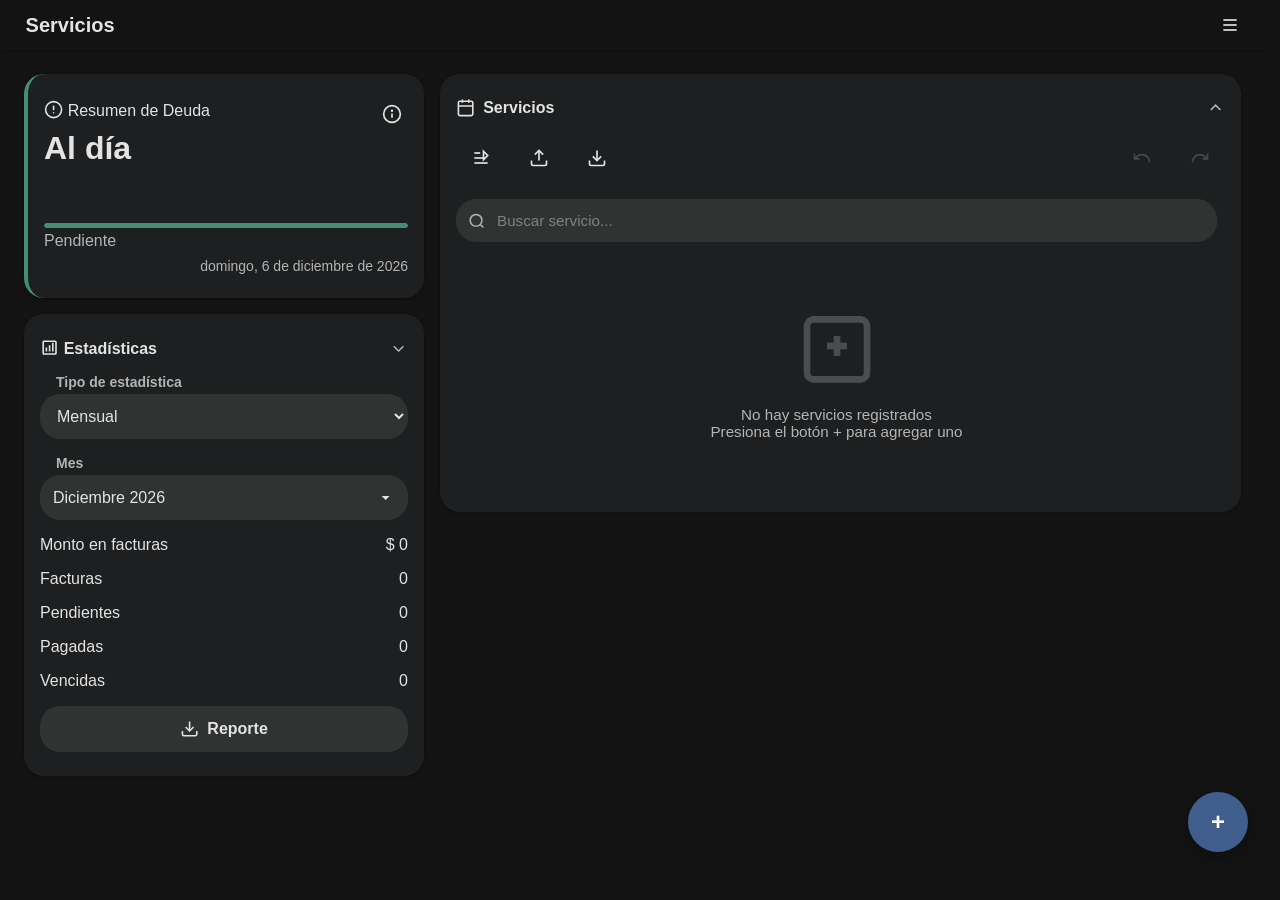
==== commit e91acb91: "Update index.html" ====
--- a/index.html
+++ b/index.html
@@ -1215,6 +1215,85 @@
             padding: 0.75rem;
             cursor: pointer;
             transition: opacity var(--transition-fast);
+        }
+
+        /* ============================================================
+           CUSTOM DROPDOWN
+        ============================================================ */
+        .custom-select-wrapper {
+            position: relative;
+            width: 100%;
+        }
+
+        .custom-select-trigger {
+            width: 100%;
+            padding: 0.75rem;
+            border: 1px solid var(--border);
+            border-radius: var(--radius);
+            font-size: 1rem;
+            background: var(--input-bg);
+            color: var(--text-main);
+            cursor: pointer;
+            display: flex;
+            justify-content: space-between;
+            align-items: center;
+            gap: 0.5rem;
+            user-select: none;
+            -webkit-user-select: none;
+        }
+
+        .custom-select-trigger .csd-label {
+            flex: 1;
+            overflow: hidden;
+            text-overflow: ellipsis;
+            white-space: nowrap;
+        }
+
+        .custom-select-trigger .csd-arrow {
+            flex-shrink: 0;
+            width: 1.2em;
+            height: 1.2em;
+            fill: currentColor;
+            transition: transform var(--transition-fast);
+        }
+
+        .custom-select-wrapper.open .csd-arrow {
+            transform: rotate(180deg);
+        }
+
+        .custom-select-dropdown {
+            display: none;
+            position: absolute;
+            left: 0;
+            right: 0;
+            z-index: 300;
+            background: var(--bg-card);
+            border: 1px solid var(--border);
+            border-radius: var(--radius);
+            box-shadow: var(--shadow-float);
+            max-height: 260px;
+            overflow-y: auto;
+            overscroll-behavior: contain;
+        }
+
+        .custom-select-wrapper.open .custom-select-dropdown {
+            display: block;
+        }
+
+        .custom-select-option {
+            padding: 0.75rem 1rem;
+            cursor: pointer;
+            color: var(--text-main);
+            font-size: 1rem;
+            transition: background var(--transition-fast);
+        }
+
+        .custom-select-option:active {
+            background: var(--input-bg);
+        }
+
+        .custom-select-option.selected {
+            font-weight: 600;
         }
 
         .est-cat-tags-row {
@@ -2149,7 +2228,7 @@
                 </svg>
                 Cerrar menú
             </button>
-            <div class="menu-version">LUSHIBOSCA 112</div> <!-- DeltaF -->
+            <div class="menu-version">LUSHIBOSCA 116</div> <!-- DeltaF -->
         </div>
     </div>
 
@@ -2195,9 +2274,16 @@
                                 <div class="calculador-campo">
                                     <label class="calculador-label">Servicio</label>
                                     <div style="display: flex; gap: 0.5rem;">
-                                        <select id="calculador-servicio" class="calculador-select" style="flex: 1;">
-                                            <option value="">Seleccionar servicio...</option>
-                                        </select>
+                                        <div style="flex: 1; position: relative;">
+                                            <div class="custom-select-wrapper" id="calculador-servicio-csd">
+                                                <div class="custom-select-trigger">
+                                                    <span class="csd-label">Seleccionar servicio...</span>
+                                                    <svg class="csd-arrow" viewBox="0 0 24 24"><path d="M7 10l5 5 5-5z"/></svg>
+                                                </div>
+                                                <div class="custom-select-dropdown"></div>
+                                            </div>
+                                            <select id="calculador-servicio" style="display:none;"></select>
+                                        </div>
                                         <button type="button" class="icon-btn" id="btn-calculador-ver-facturas"
                                             title="Ver facturas del servicio">
                                             <svg class="icon">
@@ -2589,6 +2675,11 @@
                             </svg>
                         </button>
                     </div>
+                </div>
+                <div class="form-group">
+                    <button type="button" class="button" id="btn-borrar-facturas-servicio" style="width:100%;">
+                        <svg class="icon"><use href="#icon-trash" /></svg> Borrar todas las facturas
+                    </button>
                 </div>
                 <div class="form-actions" style="display: grid; grid-template-columns: 1fr 1fr;">
                     <button type="submit">
@@ -2930,6 +3021,7 @@
                     <select id="ingreso-tipo" required>
                         <option value="regular">Regular</option>
                         <option value="complementario">Complementario</option>
+                        <option value="transferencia">Transferencia</option>
                     </select>
                 </div>
                 <div class="form-group">
@@ -2982,6 +3074,7 @@
                     <select id="editar-ingreso-tipo" required>
                         <option value="regular">Regular</option>
                         <option value="complementario">Complementario</option>
+                        <option value="transferencia">Transferencia</option>
                     </select>
                 </div>
                 <div class="form-group">
@@ -4111,6 +4204,7 @@
                 document.getElementById('form-factura').addEventListener('submit', (e) => this.guardarFactura(e));
                 document.getElementById('form-editar-factura').addEventListener('submit', (e) => this.guardarFactura(e));
                 document.getElementById('btn-eliminar-servicio').addEventListener('click', () => this.eliminarServicio());
+                document.getElementById('btn-borrar-facturas-servicio').addEventListener('click', () => this.borrarFacturasServicio());
                 document.getElementById('btn-fecha-hoy').addEventListener('click', () => this.establecerFechaHoy('factura'));
                 document.getElementById('btn-editar-fecha-hoy').addEventListener('click', () => this.establecerFechaHoy('factura', 'editar'));
                 document.getElementById('btn-eliminar-factura-modal').addEventListener('click', () => this.eliminarFacturaDesdeModal());
@@ -4921,22 +5015,26 @@
                     const estadisticasHTML = `
     <div class="calculador-campo">
     <label class="calculador-label">Mes</label>
-    <select id="select-mes-estadisticas" class="estadisticas-selector">
-            ${this.generarOpcionesMeses(mesSeleccionado, añoSeleccionado)}
-        </select>
+    <div class="custom-select-wrapper" id="select-mes-estadisticas-csd">
+        <div class="custom-select-trigger">
+            <span class="csd-label"></span>
+            <svg class="csd-arrow" viewBox="0 0 24 24"><path d="M7 10l5 5 5-5z"/></svg>
+        </div>
+        <div class="custom-select-dropdown"></div>
+    </div>
+    <select id="select-mes-estadisticas" style="display:none;"></select>
     </div>
     <div id="estadisticas-categorias-tags"></div>
     <div class="estadisticas-lista"></div>
 `;
                     document.getElementById('estadisticas-mensual-container').innerHTML = estadisticasHTML;
 
-                    // Agregar event listener al select
+                    // Poblar select nativo y montar custom dropdown
                     const select = document.getElementById('select-mes-estadisticas');
-                    if (select) {
-                        select.addEventListener('change', () => {
-                            this.actualizarEstadisticas();
-                        });
-                    }
+                    select.innerHTML = this.generarOpcionesMeses(mesSeleccionado, añoSeleccionado);
+                    const wrapper = document.getElementById('select-mes-estadisticas-csd');
+                    const cs = new CustomSelect(wrapper, select, () => this.actualizarEstadisticas());
+                    wrapper._customSelect = cs;
 
                     // Renderizar tags de categoría
                     this._renderTagsCategoriaEstadisticas();
@@ -4955,6 +5053,9 @@
                         if (Array.from(selectActual.options).some(opt => opt.value === valorActual)) {
                             selectActual.value = valorActual;
                         }
+                        // Refrescar custom dropdown
+                        const csd = document.getElementById('select-mes-estadisticas-csd');
+                        if (csd && csd._customSelect) csd._customSelect.refresh();
                     }
 
                     // Actualizar tags de categoría
@@ -5059,6 +5160,13 @@
 
                 this.actualizarSelectServicios();
 
+                // Montar custom dropdown de servicio
+                const csdWrapper = document.getElementById('calculador-servicio-csd');
+                if (csdWrapper && !csdWrapper._customSelect) {
+                    const cs = new CustomSelect(csdWrapper, selectServicio, () => this.calcularPeriodo());
+                    csdWrapper._customSelect = cs;
+                }
+
                 const inputDesde = document.getElementById('calculador-desde');
                 const inputHasta = document.getElementById('calculador-hasta');
                 const btnDesde = document.getElementById('btn-calculador-desde-hoy');
@@ -5109,6 +5217,10 @@
                 }
 
                 select.innerHTML = html;
+
+                // Refrescar custom dropdown si ya existe
+                const csdWrapper = document.getElementById('calculador-servicio-csd');
+                if (csdWrapper && csdWrapper._customSelect) csdWrapper._customSelect.refresh();
 
                 // Si el servicio seleccionado ya no existe, limpiar la selección y recalcular
                 if (valorActual && !this.servicios.find(s => s.id === valorActual)) {
@@ -6359,6 +6471,21 @@
                     this.cerrarModal('modal-editar-servicio');
                     // No volver al modal de facturas porque eliminamos el servicio
                     this.mostrarToast('Servicio eliminado', 'success');
+                }
+            }
+
+            borrarFacturasServicio() {
+                if (!this.servicioActual) return;
+                const servicio = this.servicios.find(s => s.id === this.servicioActual);
+                if (!servicio) return;
+                const total = servicio.facturas?.length || 0;
+                if (total === 0) { this.mostrarToast('No hay facturas para borrar', 'info'); return; }
+
+                if (confirm(`¿Borrar las ${total} factura${total !== 1 ? 's' : ''} de "${servicio.nombre}"? Esta acción no se puede deshacer.`)) {
+                    servicio.facturas = [];
+                    this.guardarDatos();
+                    this.renderServicios();
+                    this.mostrarToast(`${total} factura${total !== 1 ? 's' : ''} eliminada${total !== 1 ? 's' : ''}`, 'success');
                 }
             }
 
@@ -7008,7 +7135,7 @@
 
                         // Validar tipo (opcional)
                         if (factura.tipo !== undefined) {
-                            const tiposValidos = ['mensual', 'bimestral', 'semestral', 'anual', 'regular', 'complementario'];
+                            const tiposValidos = ['mensual', 'bimestral', 'semestral', 'anual', 'regular', 'complementario', 'transferencia'];
                             if (!tiposValidos.includes(factura.tipo)) {
                                 console.error(`Validación: factura[${fidx}].tipo inválido en servicio[${idx}]`);
                                 return false;
@@ -7719,8 +7846,8 @@
 
                     lista.innerHTML = grupos.map((grupo, index) => {
                         const ingresosHTML = grupo.items.map(ingreso => {
-                            const tipoTexto = ingreso.tipo === 'complementario' ? 'Complementario' : 'Regular';
-                            const tipoEmoji = ingreso.tipo === 'complementario' ? '💼' : '💵';
+                            const tipoTexto = ingreso.tipo === 'complementario' ? 'Complementario' : ingreso.tipo === 'transferencia' ? 'Transferencia' : 'Regular';
+                            const tipoEmoji = ingreso.tipo === 'complementario' ? '💼' : ingreso.tipo === 'transferencia' ? '🔄' : '💵';
                             const monedaIngreso = ingreso.moneda || 'ars';
                             const badgeClass = monedaIngreso === 'usd' ? 'usd' : 'ars';
 
@@ -8673,7 +8800,11 @@
                 document.getElementById('ctx-seleccionar').addEventListener('click', () => {
                     const id = this._ctxServicioId;
                     this._ctxCerrar();
-                    this._ctxSeleccionar(id);
+                    if (this.modoCalculadora) {
+                        this.desactivarModoCalculadora(true);
+                    } else {
+                        this._ctxSeleccionar(id);
+                    }
                 });
 
                 document.getElementById('ctx-copiar-monto').addEventListener('click', () => {
@@ -8696,7 +8827,12 @@
                 // Texto de seleccionar
                 const btnSeleccionar = document.getElementById('ctx-seleccionar');
                 btnSeleccionar.childNodes[btnSeleccionar.childNodes.length - 1].textContent =
-                    estaSeleccionado ? ' Deseleccionar' : ' Seleccionar';
+                    this.modoCalculadora ? ' Cancelar selección' : ' Seleccionar';
+
+                // Texto de copiar monto
+                const btnCopiar = document.getElementById('ctx-copiar-monto');
+                btnCopiar.childNodes[btnCopiar.childNodes.length - 1].textContent =
+                    (estaSeleccionado && this.serviciosSeleccionados.size > 1) ? ' Copiar total' : ' Copiar monto';
 
                 // Pagar: si está seleccionado, paga todas las seleccionadas; sino solo esta
                 // Habilitado si hay al menos una factura del mes pagable en el scope
@@ -8761,10 +8897,30 @@
             }
 
             _ctxCopiarMonto() {
-                const factura = this.obtenerUltimaFactura(this._ctxServicioId);
-                if (!factura) { this.mostrarToast('Sin factura del mes', 'info'); return; }
-                const moneda = factura.moneda || 'ars';
-                const texto = this.formatearMoneda(factura.monto, moneda);
+                const estaSeleccionado = this.serviciosSeleccionados.has(this._ctxServicioId);
+                const ids = (estaSeleccionado && this.serviciosSeleccionados.size > 1)
+                    ? [...this.serviciosSeleccionados]
+                    : [this._ctxServicioId];
+
+                let totalARS = 0;
+                let totalUSD = 0;
+
+                ids.forEach(id => {
+                    const factura = this.obtenerUltimaFactura(id);
+                    if (!factura) return;
+                    if ((factura.moneda || 'ars') === 'usd') {
+                        totalUSD += factura.monto;
+                    } else {
+                        totalARS += factura.monto;
+                    }
+                });
+
+                const partes = [];
+                if (totalARS > 0) partes.push(this.formatearMoneda(totalARS, 'ars'));
+                if (totalUSD > 0) partes.push(this.formatearMoneda(totalUSD, 'usd'));
+                if (partes.length === 0) { this.mostrarToast('Sin factura del mes', 'info'); return; }
+
+                const texto = partes.join(' + ');
                 navigator.clipboard?.writeText(texto).then(() => {
                     this.mostrarToast(`Copiado: ${texto}`, 'success');
                 }).catch(() => {
@@ -8793,10 +8949,10 @@
 
                 if (pagadas === 0) return;
 
-                if (estaSeleccionado && this.modoCalculadora) {
+                this._postGuardado();
+                if (estaSeleccionado && this.serviciosSeleccionados.size > 1) {
                     this.desactivarModoCalculadora(true);
                 }
-                this._postGuardado();
                 this.mostrarToast(pagadas === 1 ? 'Factura pagada ✓' : `${pagadas} facturas pagadas ✓`, 'success');
             }
 
@@ -8825,6 +8981,81 @@
                 }, 150);
             }
         }
+
+        // ============================================================
+        // CUSTOM SELECT — dropdown con scroll, sincroniza select oculto
+        // ============================================================
+        class CustomSelect {
+            constructor(wrapper, nativeSelect, onChange) {
+                this.wrapper = wrapper;
+                this.native = nativeSelect;
+                this.onChange = onChange;
+                this.trigger = wrapper.querySelector('.custom-select-trigger');
+                this.labelEl = wrapper.querySelector('.csd-label');
+                this.dropdown = wrapper.querySelector('.custom-select-dropdown');
+                this._boundClose = this._onOutsideClick.bind(this);
+                this.trigger.addEventListener('pointerdown', e => {
+                    e.stopPropagation();
+                    this.toggle();
+                });
+                this.refresh();
+            }
+
+            refresh() {
+                const options = Array.from(this.native.options);
+                this.dropdown.innerHTML = options.map(opt =>
+                    `<div class="custom-select-option${opt.selected ? ' selected' : ''}" data-value="${opt.value}">${opt.text}</div>`
+                ).join('');
+                this.dropdown.querySelectorAll('.custom-select-option').forEach(el => {
+                    el.addEventListener('pointerdown', e => {
+                        e.stopPropagation();
+                        this.select(el.dataset.value);
+                    });
+                });
+                const sel = this.native.options[this.native.selectedIndex];
+                this.labelEl.textContent = sel ? sel.text : '';
+            }
+
+            select(value) {
+                this.native.value = value;
+                this.close();
+                this.refresh();
+                if (this.onChange) this.onChange();
+            }
+
+            toggle() {
+                this.wrapper.classList.contains('open') ? this.close() : this.open();
+            }
+
+            open() {
+                const rect = this.wrapper.getBoundingClientRect();
+                const spaceBelow = window.innerHeight - rect.bottom;
+                const spaceAbove = rect.top;
+                if (spaceBelow < 260 && spaceAbove > spaceBelow) {
+                    this.dropdown.style.bottom = '100%';
+                    this.dropdown.style.top = 'auto';
+                    this.dropdown.style.marginBottom = '4px';
+                    this.dropdown.style.marginTop = '';
+                } else {
+                    this.dropdown.style.top = '100%';
+                    this.dropdown.style.bottom = 'auto';
+                    this.dropdown.style.marginTop = '4px';
+                    this.dropdown.style.marginBottom = '';
+                }
+                this.wrapper.classList.add('open');
+                document.addEventListener('pointerdown', this._boundClose, true);
+            }
+
+            close() {
+                this.wrapper.classList.remove('open');
+                document.removeEventListener('pointerdown', this._boundClose, true);
+            }
+
+            _onOutsideClick(e) {
+                if (!this.wrapper.contains(e.target)) this.close();
+            }
+        }
+
         window.app = new GestionServicios();
     </script>
     <script>
@@ -8865,7 +9096,7 @@
 </html>
 
 <!--// ====================================================================
-    //                 NOTAS SISTEMA LUSHIBOSCA VERSION 112
+    //                 NOTAS SISTEMA LUSHIBOSCA VERSION 116
     // ====================================================================
     
      - CAMBIOS
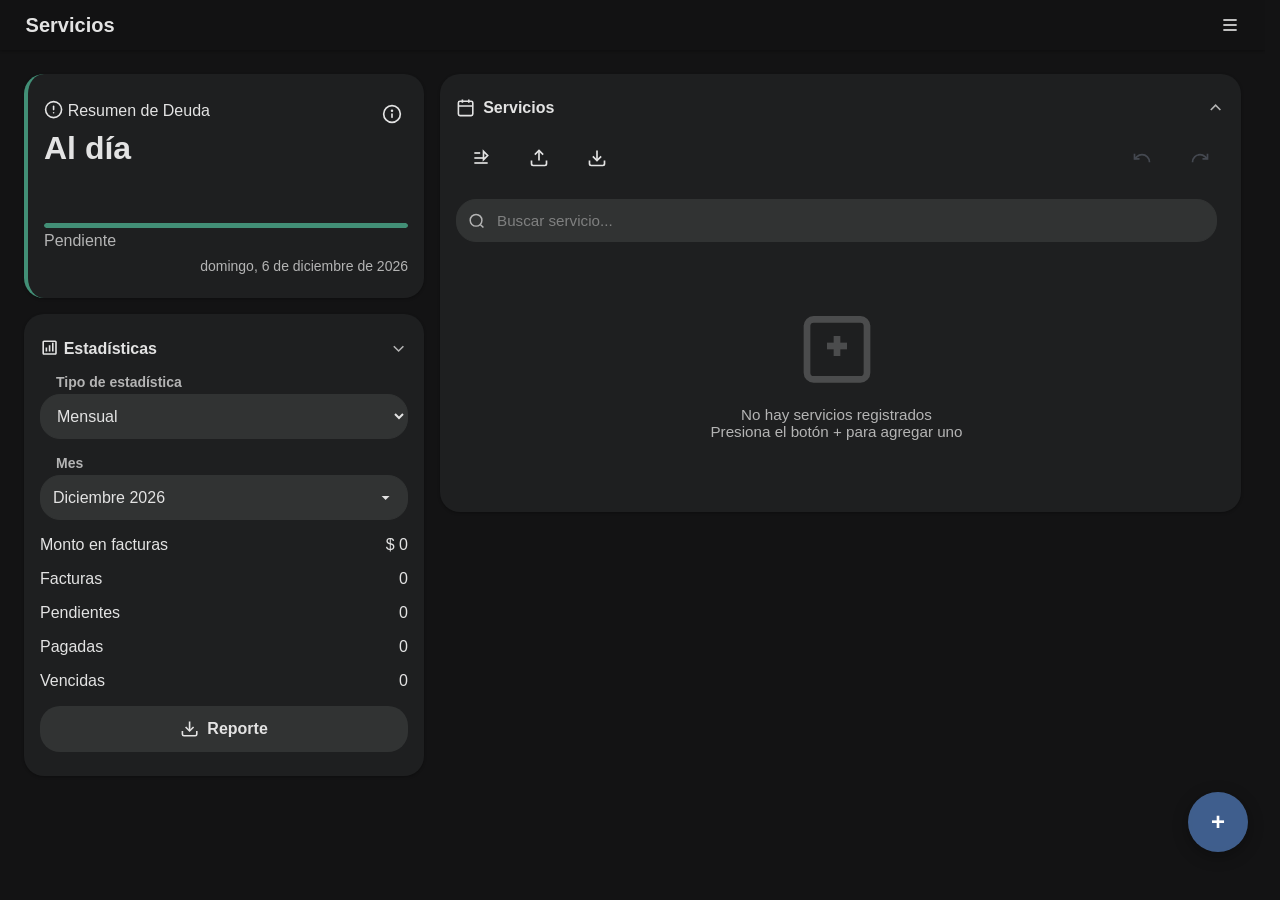
==== commit 9bd850a3: "Add files via upload" ====
--- a/index.html
+++ b/index.html
@@ -9,8 +9,8 @@
     <meta name="apple-mobile-web-app-capable" content="yes">
     <meta name="apple-mobile-web-app-status-bar-style" content="default">
     <meta http-equiv="Content-Security-Policy" content="default-src 'self'; 
-                 script-src 'self' 'unsafe-inline'; 
-                 style-src 'self' 'unsafe-inline'; 
+                 script-src 'self';
+                 style-src 'self';
                  img-src 'self' data: https:; 
                  font-src 'self' data:; 
                  connect-src 'self' https://dolarapi.com https://api.github.com;
@@ -22,1862 +22,19 @@
     <meta http-equiv="X-Frame-Options" content="DENY">
     <meta http-equiv="X-Content-Type-Options" content="nosniff">
     <meta http-equiv="X-XSS-Protection" content="1; mode=block">
+    <link rel="manifest" href="manifest.json">
+    <link rel="icon" type="image/svg+xml" href="./icon.svg">
+    <link rel="stylesheet" href="./styles.css">
+    <script src="./app.js" defer></script>
     <title>Gestión de Servicios</title>
-    <link rel="manifest" href="./manifest.json">
-    <link rel="icon" type="image/svg+xml" href="./icon.svg">
-    <style>
-        /* ============================================================
-           VARIABLES
-        ============================================================ */
-        :root {
-            --bg-body: #ffffff;
-            --bg-card: #f0f4f9;
-            --bg-header: #ffffff;
-            --text-main: #1f1f1f;
-            --text-muted: #444746;
-            --text-inv: #ffffff;
-            --border: #dde3ea;
-            --input-bg: #dde3ea;
-            --c-blue: rgba(76, 114, 172, 0.8);
-            --c-green: rgba(76, 172, 140, 0.8);
-            --c-red: rgba(172, 90, 76, 0.8);
-            --c-purple: rgba(129, 76, 172, 0.8);
-            --c-gold: rgba(172, 131, 76, 0.8);
-            --c-white: #ffffff;
-            --shadow: 0 1px 3px rgba(0, 0, 0, 0.1);
-            --shadow-float: 0 4px 16px rgba(0, 0, 0, 0.3);
-            --shadow-modal: 0 10px 40px rgba(0, 0, 0, 0.3);
-            --radius: 20px;
-            --transition-fast: 0.2s;
-            --transition-base: 0.3s;
-        }
-
-        body.dark-mode {
-            --bg-body: #131314;
-            --bg-card: #1e1f20;
-            --bg-header: #131314f6;
-            --text-main: #e3e3e3;
-            --text-muted: #b4b4b4;
-            --border: #313333;
-            --input-bg: #313333;
-            --shadow: 0 1px 3px rgba(0, 0, 0, 0.3);
-        }
-
-        /* ============================================================
-           RESET & BASE
-        ============================================================ */
-        * {
-            margin: 0;
-            padding: 0;
-            box-sizing: border-box;
-            -webkit-tap-highlight-color: transparent;
-            user-select: none;
-            -webkit-user-select: none;
-        }
-
-        html {
-            scrollbar-gutter: stable;
-        }
-
-        body {
-            font-family: -apple-system, BlinkMacSystemFont, 'Segoe UI', Arial, sans-serif;
-            background: var(--bg-body);
-            color: var(--text-main);
-            overflow-anchor: none;
-            overflow-y: auto;
-            touch-action: pan-y;
-            transition: background var(--transition-base), color var(--transition-base);
-        }
-
-        body.modal-open {
-            overflow: hidden !important;
-        }
-
-        /* ============================================================
-           LAYOUT
-        ============================================================ */
-        .container {
-            max-width: 1300px;
-            margin: 0 auto;
-            padding: 1rem 0.5rem;
-        }
-
-        .main-grid {
-            display: grid;
-            grid-template-columns: 1fr;
-            gap: 0 1rem;
-        }
-
-        .header {
-            position: sticky;
-            top: 0;
-            z-index: 90;
-            display: flex;
-            justify-content: space-between;
-            align-items: center;
-            background: var(--bg-header);
-            padding: 0 0.6rem;
-            box-shadow: var(--shadow);
-        }
-
-        .header h1 {
-            display: flex;
-            align-items: center;
-            gap: 0.5rem;
-            flex-shrink: 0;
-            margin-right: auto;
-            margin-left: 1rem;
-            font-size: 1.25rem;
-            color: var(--text-main);
-        }
-
-        .header-actions {
-            display: flex;
-            align-items: center;
-            gap: 0.5rem;
-        }
-
-        /* ============================================================
-           CARD
-        ============================================================ */
-        .card {
-            background: var(--bg-card);
-            border-radius: var(--radius);
-            padding: 1.5rem 0.5rem;
-            box-shadow: var(--shadow);
-            color: var(--text-main);
-            margin-bottom: 1rem;
-        }
-
-        .card h2 {
-            display: flex;
-            align-items: center;
-            gap: 0.5rem;
-            font-size: 1rem;
-            color: var(--text-main);
-        }
-
-        .card-actions {
-            display: flex;
-            gap: 0.5rem;
-        }
-
-        /* Bordes de estado en card de resumen */
-        .card.borde-vencido,
-        .card.borde-urgente {
-            border-left: 4px solid var(--c-red);
-        }
-
-        .card.borde-proximo {
-            border-left: 4px solid var(--c-gold);
-        }
-
-        .card.borde-lejano {
-            border-left: 4px solid var(--c-blue);
-        }
-
-        .card.borde-pagado {
-            border-left: 4px solid var(--c-green);
-        }
-
-        .card-fade-in {
-            animation: slideDownFade var(--transition-base) ease-out forwards;
-            opacity: 0;
-        }
-
-        /* Tarjeta colapsable */
-        .card-header-collapsible {
-            display: flex;
-            justify-content: space-between;
-            align-items: center;
-            cursor: pointer;
-            user-select: none;
-        }
-
-        .card-header-collapsible+.collapsible-content {
-            padding-top: 0;
-            transition: max-height var(--transition-base), opacity var(--transition-base), padding var(--transition-base);
-        }
-
-        .card-header-collapsible+.collapsible-content:not(.collapsed) {
-            padding-top: 1rem;
-        }
-
-        /* ============================================================
-           ICONOS
-        ============================================================ */
-        .icon {
-            width: 1.2em;
-            height: 1.2em;
-            vertical-align: text-bottom;
-            fill: currentColor;
-            stroke: currentColor;
-            stroke-width: 0;
-        }
-
-        .icon-line {
-            stroke-width: 2;
-            fill: none;
-        }
-
-        /* ============================================================
-           BOTONES
-        ============================================================ */
-        button {
-            display: flex;
-            align-items: center;
-            justify-content: center;
-            gap: 0.5rem;
-            width: 100%;
-            padding: 0.75rem;
-            border: 1px solid transparent;
-            border-radius: var(--radius);
-            font-weight: 600;
-            font-size: 1rem;
-            cursor: pointer;
-            color: var(--text-main);
-            background: var(--input-bg);
-            transition: transform var(--transition-fast), background var(--transition-fast);
-        }
-
-        button:active {
-            transform: scale(0.98);
-        }
-
-        button:disabled,
-        input:disabled,
-        select:disabled {
-            background: transparent;
-            cursor: not-allowed;
-            transform: none;
-            color: #6b7280;
-            opacity: 0.5;
-        }
-
-        /* Botón icono cuadrado */
-        .icon-btn {
-            display: flex;
-            align-items: center;
-            justify-content: center;
-            flex-shrink: 0;
-            width: 50px;
-            height: 50px;
-            border-radius: var(--radius);
-            border: 1px solid var(--border);
-            background: var(--input-bg);
-            cursor: pointer;
-            font-size: 0.72rem;
-            font-weight: 800;
-            letter-spacing: 0.04em;
-            transition: background var(--transition-fast), color var(--transition-fast), border-color var(--transition-fast), transform var(--transition-fast);
-        }
-
-        .icon-btn svg {
-            width: 20px;
-            height: 20px;
-        }
-
-        .icon-btn.transparent {
-            background: transparent;
-            border: none;
-        }
-
-        .icon-btn:active,
-        .search-clear:active {
-            transform: scale(0.98);
-        }
-
-        .icon-btn.pagada {
-            border-color: var(--c-green);
-            background: rgba(96, 172, 148, 0.1);
-            color: var(--c-green);
-        }
-
-        .icon-btn.activo-usd {
-            color: var(--c-green) !important;
-            border-color: var(--c-green) !important;
-        }
-
-        .icon-btn:not(.activo-usd)[id*="moneda"] {
-            color: var(--c-red) !important;
-            border-color: var(--c-red) !important;
-        }
-
-        /* Botones de header transparentes */
-        #btn-filter,
-        #btn-undo,
-        #btn-redo,
-        #btn-sort,
-        #btn-ajustes {
-            border: none;
-            background: none;
-        }
-
-        /* Botón flotante + */
-        .btn-add {
-            position: fixed;
-            bottom: 3rem;
-            right: 2rem;
-            z-index: 110;
-            width: 60px;
-            height: 60px;
-            padding: 0;
-            border-radius: 50%;
-            font-size: 1.5rem;
-            background: var(--c-blue);
-            color: var(--c-white);
-            box-shadow: var(--shadow-float);
-            backdrop-filter: blur(3px);
-            animation: slideUp 1s ease-in-out 1;
-        }
-
-        .btn-add.modo-calculadora {
-            background: var(--c-red);
-        }
-
-        .btn-add #btn-add-icon {
-            display: inline-block;
-            transition: transform var(--transition-base);
-        }
-
-        .btn-add.modo-calculadora #btn-add-icon {
-            transform: rotate(45deg);
-        }
-
-        /* ============================================================
-           FORMULARIOS
-        ============================================================ */
-        .form-group {
-            margin-bottom: 1rem;
-        }
-
-        input,
-        select {
-            width: 100%;
-            padding: 0.75rem;
-            border: 1px solid var(--border);
-            border-radius: var(--radius);
-            font-size: 1rem;
-            background: var(--input-bg);
-            color: var(--text-main);
-        }
-
-        input:focus,
-        select:focus {
-            outline: none;
-        }
-
-        .form-group select {
-            cursor: pointer;
-        }
-
-        .form-group select:focus {
-            border-color: var(--border);
-        }
-
-        label {
-            display: block;
-            padding-left: 1rem;
-            margin-bottom: 0.25rem;
-            font-size: 0.875rem;
-            font-weight: 600;
-            color: var(--text-muted);
-        }
-
-        /* Ocultar flechas number */
-        input[type="number"]::-webkit-outer-spin-button,
-        input[type="number"]::-webkit-inner-spin-button {
-            -webkit-appearance: none;
-            margin: 0;
-        }
-
-        input[type="number"] {
-            -moz-appearance: textfield;
-            appearance: textfield;
-        }
-
-        .form-actions {
-            display: flex;
-            gap: 0.5rem;
-            margin-top: 1.5rem;
-        }
-
-        .form-actions2 {
-            display: flex;
-            margin-top: 0.5rem;
-        }
-
-        /* ============================================================
-           MENÚ CONTEXTUAL SERVICIO
-        ============================================================ */
-        .ctx-menu {
-            position: fixed;
-            z-index: 300;
-            background: var(--bg-card);
-            border: 1px solid var(--border);
-            border-radius: calc(var(--radius) * 0.7);
-            box-shadow: var(--shadow-modal);
-            padding: 0.4rem;
-            min-width: 210px;
-            opacity: 0;
-            transform: scale(0.92);
-            transform-origin: top left;
-            transition: opacity 0.15s ease, transform 0.15s ease;
-            pointer-events: none;
-        }
-
-        .ctx-menu.active {
-            opacity: 1;
-            transform: scale(1);
-            pointer-events: auto;
-        }
-
-        .ctx-menu-item {
-            display: flex;
-            align-items: center;
-            gap: 0.6rem;
-            width: 100%;
-            padding: 0.6rem 0.75rem;
-            border-radius: calc(var(--radius) * 0.5);
-            font-size: 0.9rem;
-            font-weight: 500;
-            color: var(--text-main);
-            background: transparent;
-            border: none;
-            cursor: pointer;
-            text-align: left;
-            transition: background var(--transition-fast);
-        }
-
-        .ctx-menu-item:active {
-            transform: none;
-        }
-
-        .ctx-menu-item:hover {
-            background: var(--input-bg);
-        }
-
-        .ctx-menu-item svg {
-            width: 16px;
-            height: 16px;
-            flex-shrink: 0;
-            opacity: 0.8;
-        }
-
-        .ctx-menu-item:disabled {
-            opacity: 0.38;
-            cursor: not-allowed;
-            background: transparent !important;
-        }
-
-        .ctx-menu-separator {
-            height: 1px;
-            background: var(--border);
-            margin: 0.3rem 0.4rem;
-        }
-
-
-        .custom-scroll,
-        .modal-content {
-            overflow-y: auto;
-            overflow-x: hidden;
-        }
-
-        .custom-scroll::-webkit-scrollbar,
-        .modal-content::-webkit-scrollbar {
-            width: 8px;
-        }
-
-        .custom-scroll::-webkit-scrollbar-track,
-        .modal-content::-webkit-scrollbar-track {
-            background: var(--bg-body);
-            border-radius: var(--radius);
-        }
-
-        .custom-scroll::-webkit-scrollbar-thumb,
-        .modal-content::-webkit-scrollbar-thumb {
-            background: var(--border);
-            border-radius: var(--radius);
-        }
-
-        .custom-scroll::-webkit-scrollbar-thumb:hover,
-        .modal-content::-webkit-scrollbar-thumb:hover {
-            background: var(--text-muted);
-        }
-
-        /* ============================================================
-           MODAL
-        ============================================================ */
-        .modal {
-            display: flex;
-            visibility: hidden;
-            opacity: 0;
-            pointer-events: none;
-            position: fixed;
-            inset: 0;
-            z-index: 200;
-            align-items: center;
-            justify-content: center;
-            padding: 1rem;
-            background: rgba(0, 0, 0, 0.25);
-            backdrop-filter: blur(5px);
-            -webkit-backdrop-filter: blur(5px);
-            transition: opacity 0.3s, visibility 0.3s;
-        }
-
-        .modal.active {
-            visibility: visible;
-            opacity: 1;
-            pointer-events: auto;
-        }
-
-        .modal-content {
-            background: var(--bg-card);
-            border-radius: var(--radius);
-            padding: 1rem;
-            width: 100%;
-            max-width: 500px;
-            max-height: 90vh;
-            box-shadow: var(--shadow-modal);
-            transform: translateY(24px) scale(0.96);
-            opacity: 0;
-            transition: transform 0.35s cubic-bezier(0.34, 1.56, 0.64, 1), opacity 0.25s ease;
-        }
-
-        .modal.active .modal-content {
-            transform: translateY(0) scale(1);
-            opacity: 1;
-        }
-
-        .modal-header {
-            display: flex;
-            justify-content: space-between;
-            align-items: center;
-            margin-bottom: 1.5rem;
-        }
-
-        .modal-header h3 {
-            font-size: 1.2rem;
-            color: var(--text-main);
-        }
-
-        /* Modal facturas (layout flex interno) */
-        .modal-facturas-content {
-            display: flex;
-            flex-direction: column;
-            max-height: 90vh;
-            overflow: hidden;
-        }
-
-        .modal-facturas-header {
-            position: sticky;
-            top: 0;
-            z-index: 10;
-            background: var(--bg-card);
-            padding-bottom: 1rem;
-            border-bottom: 1px solid var(--border);
-        }
-
-        .modal-facturas-footer {
-            position: sticky;
-            bottom: 0;
-            z-index: 10;
-            background: var(--bg-card);
-            padding-top: 1rem;
-            border-top: 1px solid var(--border);
-            display: flex;
-            flex-direction: column;
-            gap: 0.5rem;
-        }
-
-        /* ============================================================
-           OVERLAYS (modal, menú ajustes, menú agregar — patrón común)
-        ============================================================ */
-        .menu-overlay,
-        .menu-agregar-overlay {
-            display: none;
-            position: fixed;
-            inset: 0;
-            background: rgba(0, 0, 0, 0.25);
-            backdrop-filter: blur(5px);
-            -webkit-backdrop-filter: blur(5px);
-            z-index: 100;
-        }
-
-        .menu-agregar-overlay {
-            background: rgba(0, 0, 0, 0.3);
-        }
-
-        .menu-overlay.active,
-        .menu-agregar-overlay.active {
-            display: block;
-        }
-
-        /* ============================================================
-           ANIMACIONES
-        ============================================================ */
-        @keyframes slideUp {
-            from {
-                opacity: 0;
-                transform: translateY(20px);
-            }
-
-            to {
-                opacity: 1;
-                transform: translateY(0);
-            }
-        }
-
-        @keyframes slideDownFade {
-            from {
-                opacity: 0;
-                transform: translateY(-20px);
-            }
-
-            to {
-                opacity: 1;
-                transform: translateY(0);
-            }
-        }
-
-        @keyframes slideUpFade {
-            from {
-                opacity: 1;
-                transform: translateY(0);
-            }
-
-            to {
-                opacity: 0;
-                transform: translateY(-20px);
-            }
-        }
-
-        @keyframes slideUp2 {
-            from {
-                opacity: 0;
-                transform: translateX(-50%) translateY(100px);
-            }
-
-            to {
-                opacity: 1;
-                transform: translateX(-50%) translateY(0);
-            }
-        }
-
-        /* ============================================================
-           CHEVRONS (patrón unificado para todos los grupos colapsables)
-        ============================================================ */
-        .chevron-icon,
-        .facturas-grupo-chevron,
-        .servicios-grupo-cat-chevron,
-        .menu-item-parent svg.menu-chevron {
-            transition: transform var(--transition-fast);
-            flex-shrink: 0;
-            color: var(--text-muted);
-        }
-
-        .chevron-icon {
-            transition: transform var(--transition-base) ease;
-        }
-
-        .chevron-icon.collapsed,
-        .facturas-grupo-chevron.collapsed,
-        .servicios-grupo-cat-chevron.collapsed {
-            transform: rotate(-90deg);
-        }
-
-        .chevron-icon.semi-collapsed {
-            transform: rotate(180deg);
-        }
-
-        .menu-item-parent.open svg.menu-chevron {
-            transform: rotate(180deg);
-        }
-
-        /* ============================================================
-           COLLAPSIBLE CONTENT (patrón unificado)
-           Usado por: tarjetas principales, grupos de facturas y categorías
-        ============================================================ */
-        .collapsible-content {
-            max-height: 0;
-            opacity: 0;
-            visibility: hidden;
-            overflow: hidden;
-            transition: max-height var(--transition-base), opacity var(--transition-base), visibility var(--transition-base);
-        }
-
-        .collapsible-content:not(.collapsed) {
-            max-height: none;
-            opacity: 1;
-            visibility: visible;
-            overflow: visible;
-        }
-
-        .collapsible-content.collapsed {
-            max-height: 0;
-            opacity: 0;
-        }
-
-        #servicios-content:not(.collapsed),
-        #estadisticas-content:not(.collapsed) {
-            overflow-y: visible;
-            overflow-x: visible;
-        }
-
-        /* Grupos de facturas por año y grupos de categorías — mismo patrón */
-        .facturas-grupo-contenido,
-        .servicios-grupo-cat-contenido {
-            display: flex;
-            flex-direction: column;
-            gap: 0.5rem;
-            max-height: 2000px;
-            overflow: hidden;
-            opacity: 1;
-            transition: max-height var(--transition-base) ease-out, opacity var(--transition-fast);
-        }
-
-        .facturas-grupo-contenido.collapsed,
-        .servicios-grupo-cat-contenido.collapsed {
-            max-height: 0;
-            opacity: 0;
-        }
-
-        /* Submenús del menú de ajustes */
-        .menu-submenu {
-            overflow: hidden;
-            max-height: 0;
-            opacity: 0;
-            padding-left: 2.5rem;
-            transition: max-height var(--transition-base) ease-out, opacity 0.25s ease-out;
-        }
-
-        .menu-submenu.open {
-            max-height: 400px;
-            opacity: 1;
-            transition: max-height 0.35s ease-in, opacity 0.25s ease-in;
-        }
-
-        /* ============================================================
-           GRUPOS (headers de facturas y categorías — patrón unificado)
-        ============================================================ */
-        .facturas-grupo-header,
-        .servicios-grupo-cat-header {
-            display: flex;
-            align-items: center;
-            justify-content: space-between;
-            border-radius: var(--radius);
-            cursor: pointer;
-            transition: opacity var(--transition-fast);
-        }
-
-        .facturas-grupo-header {
-            margin: 0.25rem 1rem;
-        }
-
-        .servicios-grupo-cat-header {
-            margin: 0.5rem 0 0.5rem;
-            padding-left: 1rem;
-        }
-
-        .facturas-grupo-header:active,
-        .servicios-grupo-cat-header:active {
-            opacity: 0.7;
-        }
-
-        .facturas-grupo-header-info,
-        .servicios-grupo-cat-header-info {
-            display: flex;
-            align-items: center;
-            gap: 0.5rem;
-        }
-
-        /* Texto del título del grupo */
-        .facturas-grupo-ano-texto,
-        .servicios-grupo-cat-texto {
-            font-weight: 600;
-            font-size: 1.25rem;
-            color: var(--text-muted);
-        }
-
-        /* Contador del grupo */
-        .facturas-grupo-contador,
-        .servicios-grupo-cat-contador {
-            font-size: 0.85rem;
-            color: var(--text-muted);
-        }
-
-        /* Indicador de alerta en header de categoría */
-        .cat-alerta-icon {
-            display: inline-flex;
-            align-items: center;
-            justify-content: center;
-            width: 16px;
-            height: 16px;
-            border-radius: 50%;
-            flex-shrink: 0;
-        }
-
-        .cat-alerta-icon.vencido {
-            color: var(--c-red);
-        }
-
-        .cat-alerta-icon.urgente {
-            color: var(--c-red);
-        }
-
-        .cat-alerta-icon.proximo {
-            color: var(--c-gold);
-        }
-
-        .cat-alerta-icon.sin-facturas-mes {
-            color: var(--c-purple);
-        }
-
-        /* ============================================================
-           SERVICIOS LISTA
-        ============================================================ */
-        .servicios-lista {
-            display: flex;
-            flex-direction: column;
-            gap: 0.5rem;
-            max-height: 700px;
-            overflow-y: auto;
-            overflow-x: hidden;
-            margin-top: 1rem;
-            opacity: 1;
-            transition: max-height var(--transition-base), opacity var(--transition-base);
-        }
-
-        /* Estados colapso de la sección servicios */
-        .servicios-actions {
-            display: flex;
-            gap: 0.5rem;
-            margin-bottom: 1rem;
-            justify-content: flex-start;
-            max-height: 50px;
-            overflow: hidden;
-            opacity: 1;
-            background: var(--bg-card);
-            transition: max-height var(--transition-base), opacity var(--transition-base), margin var(--transition-base);
-        }
-
-        .servicios-actions.hidden,
-        #servicios-content.semi-collapsed .servicios-actions {
-            max-height: 0;
-            opacity: 0;
-            margin-bottom: 0;
-        }
-
-        #servicios-content.collapsed .servicios-actions,
-        #servicios-content.collapsed .servicios-lista,
-        #servicios-content.collapsed .search-container,
-        #servicios-content.semi-collapsed .search-container {
-            max-height: 0;
-            opacity: 0;
-            margin: 0;
-            padding: 0;
-            overflow: hidden;
-        }
-
-        /* Item de servicio */
-        .servicio-item {
-            position: relative;
-            background: var(--input-bg);
-            border: 1px solid var(--border);
-            border-radius: var(--radius);
-            padding: 1rem;
-            cursor: pointer;
-            transition: opacity var(--transition-fast), transform var(--transition-fast);
-        }
-
-        .servicio-item:active,
-        .facturas-grupo-header:active {
-            transform: scale(0.99);
-        }
-
-        .servicio-item.calculando {
-            background: var(--c-blue);
-        }
-
-        .servicio-nombre {
-            font-weight: 600;
-            margin-bottom: 0.25rem;
-            color: var(--text-main);
-        }
-
-        .servicio-info {
-            display: flex;
-            justify-content: space-between;
-            align-items: center;
-            font-size: 0.9rem;
-            color: var(--text-muted);
-        }
-
-        .servicio-monto {
-            color: var(--text-muted);
-            font-size: 1rem;
-        }
-
-        .servicio-fecha {
-            font-size: 0.9rem;
-        }
-
-        /* Badge de estado del servicio */
-        .servicio-estado {
-            display: inline-block;
-            margin-top: 0.25rem;
-            padding: 0.1rem 1rem;
-            border-radius: var(--radius);
-            font-size: 0.75rem;
-            font-weight: 600;
-            color: var(--c-white);
-        }
-
-        .servicio-estado.estado-sin-facturas {
-            background: transparent;
-            color: var(--text-muted);
-            font-size: 0.8rem;
-        }
-
-        /* ============================================================
-           FACTURAS LISTA
-        ============================================================ */
-        .facturas-lista {
-            flex: 1;
-            display: flex;
-            flex-direction: column;
-            gap: 0.5rem;
-            overflow-y: auto;
-            padding: 1rem;
-            margin: 0 -1rem;
-        }
-
-        .factura-item {
-            display: flex;
-            justify-content: space-between;
-            align-items: center;
-            background: var(--input-bg);
-            border: 1px solid var(--border);
-            border-radius: var(--radius);
-            padding: 0.75rem;
-            transition: opacity var(--transition-fast);
-        }
-
-        .factura-item.pagada {
-            opacity: 0.6;
-            border-color: var(--c-green);
-        }
-
-        .factura-info {
-            flex: 1;
-            cursor: pointer;
-        }
-
-        .factura-monto {
-            font-weight: 600;
-            font-size: 1rem;
-            color: var(--text-main);
-        }
-
-        .factura-monto-favor {
-            color: var(--c-green);
-            font-weight: 700;
-        }
-
-        .factura-fecha {
-            font-size: 0.85rem;
-            color: var(--text-muted);
-            margin-top: 0.25rem;
-        }
-
-        /* Badge de estado de factura */
-        .factura-estado-pagado,
-        .factura-estado-vencido,
-        .factura-estado-pendiente {
-            display: inline-block;
-            margin-top: 0.25rem;
-            padding: 0.25rem 0.5rem;
-            border-radius: 5px;
-            font-size: 0.8rem;
-            font-weight: 600;
-        }
-
-        .mensaje-sin-facturas {
-            text-align: center;
-            color: var(--text-muted);
-            padding: 2rem 0;
-        }
-
-        /* ============================================================
-           RESUMEN
-        ============================================================ */
-        .resumen-monto {
-            display: flex;
-            flex-direction: column;
-            border-radius: var(--radius);
-            cursor: pointer;
-            min-height: 11rem;
-            transition: opacity var(--transition-base);
-        }
-
-        .resumen-monto.resumen-blur .resumen-valor,
-        .resumen-monto.resumen-blur .resumen-valor-usd {
-            filter: blur(8px);
-            user-select: none;
-            transition: filter 0.3s ease;
-        }
-
-        .resumen-monto .resumen-valor,
-        .resumen-monto .resumen-valor-usd {
-            transition: filter 0.3s ease;
-        }
-
-        .resumen-monto .resumen-valor,
-        .resumen-valor-usd {
-            font-size: 1.8rem;
-            font-weight: 600;
-            color: var(--text-main);
-            text-align: left;
-        }
-
-        .resumen-titulo {
-            font-weight: 500;
-            color: var(--text-main);
-            text-align: left;
-            margin-bottom: 0.5rem
-        }
-
-        .resumen-label {
-            color: var(--text-muted);
-        }
-
-        .resumen-monto .resumen-label {
-            text-align: left;
-        }
-
-        .resumen-footer {
-            margin-top: auto;
-        }
-
-        .info-resumen-grupo {
-            display: flex;
-            flex-direction: column;
-            gap: 0.4rem;
-        }
-
-        .info-resumen-grupo-titulo {
-            font-weight: 600;
-            font-size: 0.9rem;
-            color: var(--text-muted);
-            border-bottom: 1px solid var(--border);
-            padding-bottom: 0.3rem;
-            margin-bottom: 0.2rem;
-        }
-
-        .info-resumen-fila {
-            display: flex;
-            align-items: center;
-            justify-content: space-between;
-            gap: 0.5rem;
-            font-size: 0.88rem;
-            padding: 0.3rem 0;
-        }
-
-        .info-resumen-fila-izq {
-            display: flex;
-            align-items: center;
-            gap: 0.5rem;
-            flex: 1;
-            min-width: 0;
-        }
-
-        .info-resumen-nombre {
-            white-space: nowrap;
-            overflow: hidden;
-            text-overflow: ellipsis;
-        }
-
-        .info-resumen-badge {
-            flex-shrink: 0;
-            font-size: 0.7rem;
-            font-weight: 700;
-            padding: 0.15rem 0.5rem;
-            border-radius: 20px;
-        }
-
-        .badge-pagada-mes {
-            background: rgba(76, 172, 140, 0.2);
-            color: var(--c-green);
-        }
-
-        .badge-pagada-antes {
-            background: rgba(172, 155, 76, 0.2);
-            color: var(--c-gold);
-        }
-
-        .badge-pagada-credito {
-            background: rgba(76, 114, 172, 0.2);
-            color: var(--c-blue);
-        }
-
-        .badge-pendiente {
-            background: rgba(172, 90, 76, 0.2);
-            color: var(--c-red);
-        }
-
-        .badge-vencida {
-            background: rgba(80, 80, 80, 0.2);
-            color: var(--text-muted);
-        }
-
-        .badge-pagada-otro-mes {
-            background: rgba(129, 76, 172, 0.2);
-            color: var(--c-purple);
-        }
-
-        .info-resumen-monto {
-            flex-shrink: 0;
-            font-weight: 600;
-            font-size: 0.88rem;
-        }
-
-        .resumen-fecha {
-            font-size: 0.875rem;
-            color: var(--text-muted);
-            margin-top: 0.5rem;
-            text-align: right;
-        }
-
-        .resumen-progreso {
-            width: 100%;
-            height: 5px;
-            border-radius: 10px;
-            overflow: hidden;
-            margin: 0.25rem 0;
-        }
-
-        .resumen-progreso-barra {
-            height: 100%;
-            border-radius: var(--radius);
-            background: var(--bg-card);
-            transition: width var(--transition-base) ease, background var(--transition-base) ease;
-        }
-
-        /* Color de la barra según estado y estados en general*/
-        .card.borde-vencido .resumen-progreso-barra,
-        .card.borde-urgente .resumen-progreso-barra,
-        .estado-vencido,
-        .estado-urgente,
-        .factura-estado-vencido {
-            background: var(--c-red);
-        }
-
-        .card.borde-proximo .resumen-progreso-barra,
-        .estado-proximo,
-        .factura-estado-pendiente {
-            background: var(--c-gold);
-        }
-
-        .card.borde-lejano .resumen-progreso-barra,
-        .estado-lejano {
-            background: var(--c-blue);
-        }
-
-        .card.borde-pagado .resumen-progreso-barra,
-        .estado-pagado,
-        .factura-estado-pagado {
-            background: var(--c-green);
-        }
-
-        .estado-sin-facturas-mes {
-            background: var(--c-purple);
-        }
-
-        /* ============================================================
-           ESTADÍSTICAS
-        ============================================================ */
-        .estadisticas-container {
-            animation: slideDownFade var(--transition-base) ease;
-        }
-
-        .estadisticas-lista {
-            display: flex;
-            flex-direction: column;
-        }
-
-        .estadisticas-selector {
-            width: 100%;
-            background: var(--input-bg);
-            border: 1px solid var(--border);
-            border-radius: var(--radius);
-            color: var(--text-main);
-            font-size: 1rem;
-            padding: 0.75rem;
-            cursor: pointer;
-            transition: opacity var(--transition-fast);
-        }
-
-        /* ============================================================
-           CUSTOM DROPDOWN
-        ============================================================ */
-        .custom-select-wrapper {
-            position: relative;
-            width: 100%;
-        }
-
-        .custom-select-trigger {
-            width: 100%;
-            padding: 0.75rem;
-            border: 1px solid var(--border);
-            border-radius: var(--radius);
-            font-size: 1rem;
-            background: var(--input-bg);
-            color: var(--text-main);
-            cursor: pointer;
-            display: flex;
-            justify-content: space-between;
-            align-items: center;
-            gap: 0.5rem;
-            user-select: none;
-            -webkit-user-select: none;
-        }
-
-        .custom-select-trigger .csd-label {
-            flex: 1;
-            overflow: hidden;
-            text-overflow: ellipsis;
-            white-space: nowrap;
-        }
-
-        .custom-select-trigger .csd-arrow {
-            flex-shrink: 0;
-            width: 1.2em;
-            height: 1.2em;
-            fill: currentColor;
-            transition: transform var(--transition-fast);
-        }
-
-        .custom-select-wrapper.open .csd-arrow {
-            transform: rotate(180deg);
-        }
-
-        .custom-select-dropdown {
-            display: none;
-            position: absolute;
-            left: 0;
-            right: 0;
-            z-index: 300;
-            background: var(--bg-card);
-            border: 1px solid var(--border);
-            border-radius: var(--radius);
-            box-shadow: var(--shadow-float);
-            max-height: 260px;
-            overflow-y: auto;
-            overscroll-behavior: contain;
-        }
-
-        .custom-select-wrapper.open .custom-select-dropdown {
-            display: block;
-        }
-
-        .custom-select-option {
-            padding: 0.75rem 1rem;
-            cursor: pointer;
-            color: var(--text-main);
-            font-size: 1rem;
-            transition: background var(--transition-fast);
-        }
-
-        .custom-select-option:active {
-            background: var(--input-bg);
-        }
-
-        .custom-select-option.selected {
-            font-weight: 600;
-        }
-
-        .est-cat-tags-row {
-            display: flex;
-            flex-wrap: wrap;
-            gap: 0.4rem;
-            padding: 0.75rem 0 0.25rem;
-        }
-
-        .est-cat-tag {
-            display: flex;
-            flex-shrink: 0;
-            width: fit-content;
-            padding: 0.3rem 0.75rem;
-            border: 1px solid var(--border);
-            border-radius: var(--radius);
-            background: var(--input-bg);
-            color: var(--text-muted);
-            font-size: 0.8rem;
-            font-weight: 500;
-            cursor: pointer;
-            transition: background var(--transition-fast), color var(--transition-fast), border-color var(--transition-fast);
-        }
-
-        .est-cat-tag:active {
-            transform: scale(0.95);
-        }
-
-        .est-cat-tag--activa {
-            background: var(--c-blue);
-            border-color: transparent;
-            color: var(--text-inv);
-        }
-
-        /* ============================================================
-           CALCULADOR DE PERÍODO
-        ============================================================ */
-        .calculador-campo {
-            display: flex;
-            flex-direction: column;
-            padding-top: 1rem;
-        }
-
-        .calculador-label {
-            color: var(--text-muted);
-        }
-
-        .calculador-input {
-            cursor: text;
-        }
-
-        .calculador-resultados {
-            display: flex;
-            flex-direction: column;
-        }
-
-        .calculador-resultado-item {
-            display: flex;
-            justify-content: space-between;
-            align-items: center;
-            padding-top: 1rem;
-        }
-
-        .calculador-resultado-valor {
-            color: var(--text-main);
-        }
-
-        /* ============================================================
-           CALCULADORA FLOTANTE
-        ============================================================ */
-        .calculadora-flotante {
-            position: fixed;
-            bottom: 2rem;
-            left: 50%;
-            z-index: 998;
-            display: none;
-            align-items: center;
-            gap: 1rem;
-            padding: 1rem 1.5rem;
-            border-radius: 50px;
-            background: var(--c-blue);
-            color: var(--text-main);
-            box-shadow: var(--shadow-float);
-            backdrop-filter: blur(3px);
-            transform: translateX(-50%);
-            animation: slideUp2 0.2s ease-out;
-        }
-
-        .calculadora-total,
-        .calculadora-contador {
-            text-shadow: 0 0 8px rgba(0, 0, 0, 0.8);
-        }
-
-        .calculadora-total {
-            min-width: 120px;
-            font-size: 1.5rem;
-            font-weight: 700;
-            text-align: center;
-            cursor: pointer;
-            transition: opacity 0.15s;
-        }
-
-        .calculadora-total:active {
-            opacity: 0.5;
-        }
-
-        .calculadora-contador {
-            font-size: 0.85rem;
-            font-weight: 500;
-            opacity: 0.9;
-        }
-
-        /* ============================================================
-           BÚSQUEDA
-        ============================================================ */
-        .search-container {
-            position: relative;
-            max-height: 50px;
-            overflow: visible;
-            opacity: 1;
-            background: var(--bg-card);
-            transition: max-height var(--transition-base), opacity var(--transition-base), padding var(--transition-base);
-        }
-
-        .search-input {
-            width: 100%;
-            padding: 0.75rem 2.5rem;
-            border: 1px solid var(--border);
-            border-radius: var(--radius);
-            font-size: 0.95rem;
-            background: var(--input-bg);
-            color: var(--text-main);
-            transition: border-color var(--transition-fast);
-        }
-
-        .search-input:focus {
-            outline: none;
-            border-color: var(--border);
-        }
-
-        .search-input::placeholder {
-            color: var(--text-muted);
-            opacity: 0.6;
-        }
-
-        .search-icon {
-            position: absolute;
-            left: 0.75rem;
-            top: 50%;
-            transform: translateY(-50%);
-            width: 1.1rem;
-            height: 1.1rem;
-            color: var(--text-muted);
-            pointer-events: none;
-        }
-
-        .search-clear {
-            position: absolute;
-            right: 0;
-            top: 0;
-            bottom: 0;
-            display: flex;
-            align-items: center;
-            justify-content: center;
-            width: 3rem;
-            padding: 0 1rem;
-            border: none;
-            background: transparent;
-            cursor: pointer;
-            color: var(--text-muted);
-            transition: color var(--transition-fast);
-        }
-
-        .search-clear:hover {
-            color: var(--text-main);
-        }
-
-        .search-clear .icon {
-            width: 1.1rem;
-            height: 1.1rem;
-            pointer-events: none;
-        }
-
-        /* ============================================================
-           EMPTY STATE
-        ============================================================ */
-        .empty-state {
-            text-align: center;
-            padding: 3rem 1rem;
-            color: var(--text-muted);
-        }
-
-        .empty-state svg {
-            width: 80px;
-            height: 80px;
-            margin-bottom: 1rem;
-            opacity: 0.3;
-        }
-
-        .empty-state p {
-            font-size: 0.95rem;
-        }
-
-        /* ============================================================
-           TOAST
-        ============================================================ */
-        .toast {
-            position: fixed;
-            bottom: 2rem;
-            left: 50%;
-            z-index: 999;
-            display: flex;
-            align-items: center;
-            justify-content: center;
-            gap: 0.75rem;
-            min-width: 300px;
-            max-width: 100%;
-            padding: 1rem 1.5rem;
-            border-radius: var(--radius);
-            background: var(--bg-card);
-            color: var(--c-white);
-            box-shadow: var(--shadow-float);
-            backdrop-filter: blur(3px);
-            opacity: 0;
-            pointer-events: none;
-            white-space: pre-line;
-            text-align: center;
-            transform: translateX(-50%) translateY(100px);
-            transition: opacity var(--transition-base) ease, transform var(--transition-base) ease;
-        }
-
-        .toast.show {
-            opacity: 1;
-            transform: translateX(-50%) translateY(0);
-        }
-
-        .toast.success {
-            background: var(--c-green);
-        }
-
-        .toast.info {
-            background: var(--c-blue);
-        }
-
-        .toast.error {
-            background: var(--c-red);
-        }
-
-        /* ============================================================
-           MENÚ AJUSTES (panel lateral)
-        ============================================================ */
-        .menu-ajustes {
-            position: fixed;
-            top: 0;
-            right: -300px;
-            z-index: 120;
-            display: flex;
-            flex-direction: column;
-            width: 300px;
-            height: 100dvh;
-            padding: 1rem;
-            background: var(--bg-card);
-            box-shadow: -2px 0 10px rgba(0, 0, 0, 0.1);
-            overscroll-behavior: contain;
-            transition: right var(--transition-base);
-        }
-
-        .menu-ajustes.active {
-            right: 0;
-        }
-
-        .menu-header {
-            padding-bottom: 0.5rem;
-            margin-bottom: 1rem;
-            font-weight: 600;
-            font-size: 1.1rem;
-            border-bottom: 2px solid var(--border);
-        }
-
-        .menu-content {
-            flex: 1;
-            overflow-y: auto;
-        }
-
-        .menu-footer {
-            margin-top: auto;
-            padding-top: 1rem;
-            border-top: 1px solid var(--border);
-        }
-
-        .menu-item {
-            display: flex;
-            align-items: center;
-            gap: 0.75rem;
-            padding: 1rem 0;
-            cursor: pointer;
-            color: var(--text-main);
-            transition: color var(--transition-fast);
-        }
-
-        .menu-item:hover,
-        .btn-cerrar-menu:hover {
-            color: var(--text-muted);
-        }
-
-        .menu-item-parent svg.menu-chevron {
-            margin-left: auto;
-        }
-
-        .btn-cerrar-menu {
-            display: flex;
-            align-items: center;
-            justify-content: center;
-            gap: 0.5rem;
-            width: 100%;
-            padding: 0.875rem;
-            margin-bottom: 1rem;
-            border: none;
-            background: transparent;
-            font-weight: 600;
-            font-size: 0.875rem;
-            cursor: pointer;
-            color: var(--text-main);
-            transition: color var(--transition-fast);
-        }
-
-        .menu-version {
-            padding: 0.5rem 0;
-            font-size: 0.875rem;
-            color: var(--text-muted);
-            text-align: center;
-        }
-
-        #ingresos-indicator,
-        #blur-indicator {
-            margin-left: auto;
-            padding-right: 1rem;
-        }
-
-        .dolar-widget-valor {
-            font-weight: 600;
-            color: var(--c-green);
-        }
-
-        .dolar-widget-hora {
-            color: var(--text-muted);
-        }
-
-        /* ============================================================
-           MENÚ EMERGENTE AGREGAR
-        ============================================================ */
-        .menu-agregar {
-            position: fixed;
-            bottom: 7rem;
-            right: 2rem;
-            z-index: 110;
-            display: none;
-            flex-direction: column;
-            gap: 0.5rem;
-            padding: 1rem;
-            border-radius: var(--radius);
-            background: var(--bg-card);
-            box-shadow: var(--shadow-modal);
-            animation: slideUp 0.2s ease;
-        }
-
-        .menu-agregar.active {
-            display: flex;
-        }
-
-        /* ============================================================
-           BADGES DE MONEDA
-        ============================================================ */
-        .moneda-badge {
-            display: inline-block;
-            margin-left: 0.4rem;
-            padding: 0.1rem 0.35rem;
-            border-radius: 4px;
-            font-size: 0.7rem;
-            font-weight: 700;
-            vertical-align: middle;
-        }
-
-        .moneda-badge.usd {
-            color: var(--c-green);
-        }
-
-        .moneda-badge.ars {
-            color: var(--c-red);
-        }
-
-        .moneda-badge.contado {
-            color: var(--c-blue);
-            text-transform: uppercase;
-        }
-
-        .moneda-badge.credito {
-            color: var(--c-gold);
-            text-transform: uppercase;
-        }
-
-        /* ============================================================
-           CATEGORÍAS (tags en gestión)
-        ============================================================ */
-        .categoria-tag {
-            display: inline-flex;
-            align-items: center;
-            gap: 0.4rem;
-            padding: 0.35rem 0.75rem 0.35rem 0.5rem;
-            border: 1px solid var(--border);
-            border-radius: var(--radius);
-            background: var(--input-bg);
-            font-size: 0.875rem;
-            font-weight: 500;
-        }
-
-        .categoria-tag-del {
-            display: flex;
-            align-items: center;
-            justify-content: center;
-            flex-shrink: 0;
-            width: 18px;
-            height: 18px;
-            padding: 0;
-            border: none;
-            border-radius: 50%;
-            background: none;
-            cursor: pointer;
-            color: var(--text-muted);
-        }
-
-        .categoria-tag-del:active {
-            color: var(--text-main);
-        }
-
-        /* ============================================================
-           MODAL DE INFORMACIÓN
-        ============================================================ */
-        .info-content {
-            max-height: 60vh;
-            overflow-y: auto;
-            padding: 0.5rem;
-        }
-
-        .info-section {
-            margin-bottom: 1.5rem;
-        }
-
-        .info-section h4 {
-            font-size: 1rem;
-            font-weight: 600;
-            color: var(--text-main);
-        }
-
-        .info-item {
-            margin-bottom: 0.75rem;
-            padding-left: 0.5rem;
-        }
-
-        .info-item strong {
-            font-size: 0.95rem;
-            color: var(--text-main);
-        }
-
-        .info-content em {
-            color: var(--c-blue);
-            font-style: normal;
-        }
-
-        /* ============================================================
-           MEDIA QUERIES
-        ============================================================ */
-        @media (max-width: 767px) {
-            .servicios-lista {
-                min-height: 400px;
-                max-height: 5000px;
-            }
-
-            .btn-add {
-                bottom: 7.5rem;
-                right: 0.5rem;
-            }
-
-            .menu-ajustes {
-                right: -75vw;
-                width: 60vw;
-                max-width: 280px;
-            }
-
-            .menu-agregar {
-                bottom: 12rem;
-                right: 2rem;
-            }
-
-        }
-
-        @media (min-width: 768px) {
-            .main-grid {
-                grid-template-columns: 400px 1fr;
-                align-items: start;
-            }
-
-            .sidebar-left {
-                display: flex;
-                flex-direction: column;
-                gap: 1rem;
-                top: 70px;
-            }
-
-            .sidebar-left .card {
-                margin-bottom: 0;
-            }
-
-            .servicios-lista,
-            .search-container {
-                padding-right: 8px;
-            }
-
-            .card {
-                padding: 1.5rem 1rem;
-            }
-
-            .container {
-                padding: 1.5rem;
-            }
-
-        }
-    </style>
-    <script>
-        // Aplicar estado de tarjetas colapsables
-        (function () {
-            const estadisticasColapsadas = localStorage.getItem('estadisticas-collapsed') === 'true';
-            const serviciosState = localStorage.getItem('servicios-collapse-state') || 'expanded';
-
-            document.addEventListener('DOMContentLoaded', function () {
-                const estadisticasContent = document.getElementById('estadisticas-content');
-                const estadisticasChevron = document.getElementById('estadisticas-chevron');
-                const serviciosContent = document.getElementById('servicios-content');
-                const serviciosChevron = document.getElementById('servicios-chevron');
-
-                // Aplicar estado de estadísticas
-                if (!estadisticasColapsadas) {
-                    estadisticasContent.classList.remove('collapsed');
-                } else {
-                    estadisticasContent.classList.add('collapsed');
-                    estadisticasChevron.classList.add('collapsed');
-                }
-
-                // Aplicar estado de servicios
-                if (serviciosState === 'expanded') {
-                    serviciosContent.classList.remove('collapsed', 'semi-collapsed');
-                } else if (serviciosState === 'collapsed') {
-                    serviciosContent.classList.add('collapsed');
-                    serviciosChevron.classList.add('collapsed');
-                } else if (serviciosState === 'semi-collapsed') {
-                    serviciosContent.classList.add('semi-collapsed');
-                    serviciosChevron.classList.add('semi-collapsed');
-                }
-            });
-        })();
-    </script>
+
+
 </head>
 
 <body>
-    <script>
-        // Aplicar tema INMEDIATAMENTE antes de renderizar (evitar parpadeo)
-        (function () {
-            try {
-                var tema = localStorage.getItem('gestion_servicios_theme');
-                if (tema === 'dark' || tema === null) {
-                    // Si es dark O primera vez (null), activar modo oscuro
-                    document.body.classList.add('dark-mode');
-                } else if (tema === 'light') {
-                    document.body.classList.remove('dark-mode');
-                }
-            } catch (e) {
-                // En caso de error, modo oscuro por defecto
-                document.body.classList.add('dark-mode');
-            }
-        })();
-    </script>
 
     <!-- ICONOS SVG -->
-    <svg style="display: none;">
+    <svg class="d-none">
         <symbol id="icon-moon" viewBox="0 0 24 24">
             <path d="M21 12.79A9 9 0 1 1 11.21 3 7 7 0 0 0 21 12.79z" class="icon-line" stroke-width="2"
                 stroke="currentColor" fill="none"></path>
@@ -2183,15 +340,13 @@
                     <use href="#icon-chevron-down" />
                 </svg>
             </div>
-            <div id="opciones-dolar" class="menu-submenu">
-                <div class="menu-item" style="cursor:default; justify-content:space-between;">
-                    <span style="color:var(--text-muted);">Oficial</span>
-                    <span class="dolar-widget-valor" id="dolar-oficial">-</span>
-                </div>
-                <div class="menu-item" style="cursor:default; justify-content:space-between;">
-                    <span style="color:var(--text-muted);">MEP</span>
-                    <span class="dolar-widget-valor" id="dolar-mep">-</span>
-                </div>
+            <div class="menu-item cursor-default justify-content-between">
+                <span class="text-muted">Oficial</span>
+                <span class="dolar-widget-valor" id="dolar-oficial">-</span>
+            </div>
+            <div class="menu-item cursor-default justify-content-between">
+                <span class="text-muted">MEP</span>
+                <span class="dolar-widget-valor" id="dolar-mep">-</span>
             </div>
             <div class="menu-item" id="menu-categorias">
                 <svg class="icon">
@@ -2228,7 +383,7 @@
                 </svg>
                 Cerrar menú
             </button>
-            <div class="menu-version">LUSHIBOSCA 116</div> <!-- DeltaF -->
+            <div class="menu-version">LUSHIBOSCA 117</div> <!-- DeltaF -->
         </div>
     </div>
 
@@ -2237,12 +392,12 @@
         <div class="main-grid">
             <!-- Columna izquierda (sidebar) -->
             <div class="sidebar-left">
-                <div class="card card-fade-in" style="animation-delay: 0s;">
+                <div class="card card-fade-in">
                     <div id="resumen-mes"></div>
                 </div>
 
                 <!-- Tarjeta de Estadísticas Unificada -->
-                <div class="card card-fade-in" style="animation-delay: 0.1s;">
+                <div class="card card-fade-in delay-1">
                     <h2 class="card-header-collapsible" id="estadisticas-header">
                         <span>
                             <svg class="icon">
@@ -2268,21 +423,22 @@
                         <div id="estadisticas-mensual-container" class="estadisticas-container"></div>
 
                         <!-- Contenedor para estadísticas individuales -->
-                        <div id="estadisticas-individual-container" class="estadisticas-container"
-                            style="display: none;">
+                        <div id="estadisticas-individual-container" class="estadisticas-container hidden">
                             <div class="calculador-filtros">
                                 <div class="calculador-campo">
                                     <label class="calculador-label">Servicio</label>
-                                    <div style="display: flex; gap: 0.5rem;">
-                                        <div style="flex: 1; position: relative;">
+                                    <div class="d-flex gap-2">
+                                        <div class="flex-1 pos-relative">
                                             <div class="custom-select-wrapper" id="calculador-servicio-csd">
                                                 <div class="custom-select-trigger">
                                                     <span class="csd-label">Seleccionar servicio...</span>
-                                                    <svg class="csd-arrow" viewBox="0 0 24 24"><path d="M7 10l5 5 5-5z"/></svg>
+                                                    <svg class="csd-arrow" viewBox="0 0 24 24">
+                                                        <path d="M7 10l5 5 5-5z" />
+                                                    </svg>
                                                 </div>
                                                 <div class="custom-select-dropdown"></div>
                                             </div>
-                                            <select id="calculador-servicio" style="display:none;"></select>
+                                            <select id="calculador-servicio" class="d-none"></select>
                                         </div>
                                         <button type="button" class="icon-btn" id="btn-calculador-ver-facturas"
                                             title="Ver facturas del servicio">
@@ -2294,9 +450,8 @@
                                 </div>
                                 <div class="calculador-campo">
                                     <label class="calculador-label">Desde</label>
-                                    <div style="display: flex; gap: 0.5rem;">
-                                        <input type="date" id="calculador-desde" class="calculador-input"
-                                            style="flex: 1;">
+                                    <div class="d-flex gap-2">
+                                        <input type="date" id="calculador-desde" class="calculador-input flex-1">
                                         <button type="button" class="icon-btn" id="btn-calculador-desde-hoy"
                                             title="Fecha de hoy / Limpiar">
                                             <svg class="icon">
@@ -2307,9 +462,9 @@
                                 </div>
                                 <div class="calculador-campo">
                                     <label class="calculador-label">Hasta</label>
-                                    <div style="display: flex; gap: 0.5rem;">
+                                    <div class="d-flex gap-2">
                                         <input type="date" id="calculador-hasta" class="calculador-input"
-                                            style="flex: 1;">
+                                            class="flex-1">
                                         <button type="button" class="icon-btn" id="btn-calculador-hasta-hoy"
                                             title="Fecha de hoy / Limpiar">
                                             <svg class="icon">
@@ -2323,8 +478,8 @@
                             <div class="calculador-resultados" id="calculador-resultados"></div>
                         </div>
 
-                        <button type="button" id="btn-reporte-estadisticas" onclick="app.generarReporteEstadisticas()"
-                            style="width:100%; margin-top:1rem; display:flex; align-items:center; justify-content:center; gap:0.5rem;">
+                        <button type="button" id="btn-reporte-estadisticas"
+                            class="w-100 mt-3 d-flex align-items-center justify-content-center gap-2">
                             <svg class="icon">
                                 <use href="#icon-download" />
                             </svg>
@@ -2337,9 +492,9 @@
             <!-- Columna derecha (contenido principal) -->
             <div class="main-content">
                 <!-- Tarjeta de Servicios -->
-                <div class="card card-fade-in" style="animation-delay: 0.2s;">
+                <div class="card card-fade-in delay-2">
                     <h2 class="card-header-collapsible" id="servicios-header">
-                        <span style="display: flex; align-items: center; gap: 0.5rem;">
+                        <span class="d-flex align-items-center gap-2">
                             <svg class="icon">
                                 <use href="#icon-calendar" />
                             </svg>
@@ -2366,7 +521,7 @@
                                     <use href="#icon-download" />
                                 </svg>
                             </button>
-                            <div style="margin-left: auto; display: flex; gap: 0.5rem;">
+                            <div class="ml-auto d-flex gap-2">
                                 <button class="icon-btn" id="btn-undo" title="Deshacer (Ctrl+Z)" disabled>
                                     <svg class="icon">
                                         <use href="#icon-undo" />
@@ -2386,7 +541,7 @@
                                 <path d="m21 21-4.35-4.35" class="icon-line" stroke="currentColor"></path>
                             </svg>
                             <input type="text" id="search-input" class="search-input" placeholder="Buscar servicio...">
-                            <button class="search-clear" id="search-clear" style="display: none;">
+                            <button class="search-clear hidden" id="search-clear">
                                 <svg class="icon">
                                     <use href="#icon-cancel" />
                                 </svg>
@@ -2409,9 +564,9 @@
 
     <!-- Calculadora flotante -->
     <div class="calculadora-flotante" id="calculadora-flotante">
-        <div style="display: flex; flex-direction: column; align-items: center; gap: 0.25rem;">
+        <div class="d-flex flex-column align-items-center gap-1">
             <div class="calculadora-total" id="calculadora-total">$0,00</div>
-            <div class="calculadora-total" id="calculadora-total-usd" style="display: none;"></div>
+            <div class="calculadora-total d-none" id="calculadora-total-usd"></div>
             <div class="calculadora-contador" id="calculadora-contador">0 facturas</div>
         </div>
     </div>
@@ -2448,7 +603,7 @@
             </div>
         </div>
         <!-- Vista calcular -->
-        <div id="menu-vista-calcular" style="display:none;">
+        <div id="menu-vista-calcular" class="d-none">
             <div class="menu-item" id="menu-calcular-volver">
                 <svg class="icon">
                     <use href="#icon-undo" />
@@ -2476,16 +631,16 @@
         <div class="modal-content">
             <div class="modal-header">
                 <h3>Composición mes actual</h3>
-                <button class="icon-btn transparent" onclick="app.cerrarModal('modal-info-resumen')">
+                <button class="icon-btn transparent" id="btn-cerrar-modal-info-resumen">
                     <svg class="icon">
                         <use href="#icon-cancel" />
                     </svg>
                 </button>
             </div>
-            <div id="modal-info-resumen-body" style="display:flex; flex-direction:column; gap:1rem;">
-            </div>
-            <div class="form-actions" style="margin-top:1rem;">
-                <button onclick="app.cerrarModal('modal-info-resumen')">
+            <div id="modal-info-resumen-body" class="d-flex flex-column gap-3">
+            </div>
+            <div class="form-actions form-actions-mt">
+                <button id="btn-cerrar-modal-info-resumen-footer">
                     <svg class="icon">
                         <use href="#icon-cancel" />
                     </svg> Cerrar
@@ -2500,14 +655,13 @@
             <div class="modal-header">
                 <h3>GitHub Gist</h3>
             </div>
-            <div class="modal-body" style="display:flex; flex-direction:column; gap:1rem;">
+            <div class="modal-body" class="modal-body d-flex flex-column gap-3">
                 <div class="form-group">
                     <label for="gist-token">Personal Access Token</label>
-                    <div style="display:flex; gap:0.5rem;">
-                        <input type="password" id="gist-token" placeholder="ghp_xxxxxxxxxxxx" maxlength="200"
-                            autocomplete="off" style="flex:1;">
-                        <button type="button" class="icon-btn" title="Mostrar/ocultar token"
-                            onclick="const i=document.getElementById('gist-token'); i.type=i.type==='password'?'text':'password';">
+                    <div class="gist-token-row">
+                        <input type="password" id="gist-token" placeholder="..." maxlength="200" autocomplete="off"
+                            class="flex-1">
+                        <button type="button" class="icon-btn flex-shrink-0" id="btn-gist-toggle-token" title="Mostrar/ocultar token">
                             <svg class="icon">
                                 <use href="#icon-lock" />
                             </svg>
@@ -2520,13 +674,13 @@
                         autocomplete="off">
                 </div>
                 <!-- Acciones manuales -->
-                <div style="display:grid; grid-template-columns:1fr 1fr; gap:0.5rem;">
-                    <button type="button" id="gist-btn-subir" onclick="app.gistSubir()">
+                <div class="d-grid grid-cols-2 gap-2">
+                    <button type="button" id="gist-btn-subir">
                         <svg class="icon">
                             <use href="#icon-upload" />
                         </svg> Subir
                     </button>
-                    <button type="button" id="gist-btn-bajar" onclick="app.gistBajar()">
+                    <button type="button" id="gist-btn-bajar">
                         <svg class="icon">
                             <use href="#icon-download" />
                         </svg> Bajar
@@ -2535,34 +689,34 @@
                 <!-- Toggle modo auto-sync -->
                 <div class="form-group">
                     <label>Automatización</label>
-                    <button type="button" id="gist-autosync-btn" onclick="app.gistCiclarAutoSync()">
+                    <button type="button" id="gist-autosync-btn">
                         Sin automatizar
                     </button>
                 </div>
                 <!-- Rango horario (se muestra solo en modo 1 y 2) -->
-                <div id="gist-rango-container" style="display:none; display:flex; flex-direction:column; gap:0.5rem;">
-                    <label style="display:block; margin-bottom:0.25rem;">Rango horario</label>
-                    <div style="display:flex; gap:0.5rem; align-items:center;">
-                        <input type="time" id="gist-rango-desde" style="flex:1;">
-                        <span style="color:var(--text-muted);">a</span>
-                        <input type="time" id="gist-rango-hasta" style="flex:1;">
+                <div id="gist-rango-container" class="d-none flex-column gap-2">
+                    <label class="d-block mb-1">Rango horario</label>
+                    <div class="d-flex align-items-center gap-2">
+                        <input type="time" id="gist-rango-desde" class="flex-1">
+                        <span class="rango-sep">a</span>
+                        <input type="time" id="gist-rango-hasta" class="flex-1">
                     </div>
                     <!-- Comportamiento al bajar automáticamente -->
-                    <label style="display:block; margin-top:0.25rem;">Al bajar automáticamente</label>
-                    <button type="button" id="gist-merge-btn" onclick="app.gistCiclarMerge()">
+                    <label class="d-block mt-1">Al bajar automáticamente</label>
+                    <button type="button" id="gist-merge-btn">
                         Combinar (no reemplaza existentes)
                     </button>
                 </div>
                 <!-- Última sync y contadores -->
-                <div id="gist-ultima-sync" style="font-size:0.8rem; color:var(--text-muted); display:none;"></div>
+                <div id="gist-ultima-sync" class="text-sm text-muted d-none"></div>
                 <!-- Guardar / Volver -->
-                <div style="display:grid; grid-template-columns:1fr 1fr; gap:0.5rem;">
-                    <button type="button" onclick="app.gistGuardarConfig()">
+                <div class="d-grid grid-cols-2 gap-2">
+                    <button type="button" id="btn-gist-guardar">
                         <svg class="icon">
                             <use href="#icon-save" />
                         </svg> Guardar
                     </button>
-                    <button type="button" onclick="app.cerrarModal('modal-gist'); app.toggleMenuAjustes();">
+                    <button type="button" id="btn-gist-cerrar">
                         <svg class="icon">
                             <use href="#icon-cancel" />
                         </svg> Cerrar
@@ -2580,23 +734,23 @@
                         <use href="#icon-cloud-download" />
                     </svg> Resumen de datos</h3>
             </div>
-            <div class="modal-body" style="display:flex; flex-direction:column; gap:1rem;">
+            <div class="modal-body" class="modal-body d-flex flex-column gap-3">
                 <div id="gist-merge-resumen">
                 </div>
-                <div style="display:flex; flex-direction:column; gap:0.5rem;">
-                    <div style="display:grid; grid-template-columns:1fr 1fr; gap:0.5rem;">
-                        <button type="button" onclick="app.gistMergeAplicar('merge')">
+                <div class="d-flex flex-column gap-2">
+                    <div class="d-grid grid-cols-2 gap-2">
+                        <button type="button" id="btn-gist-merge-combinar">
                             <svg class="icon">
                                 <use href="#icon-combine" />
                             </svg> Combinar
                         </button>
-                        <button type="button" onclick="app.gistMergeAplicar('replace')">
+                        <button type="button" id="btn-gist-merge-reemplazar">
                             <svg class="icon">
                                 <use href="#icon-replace-swap" />
                             </svg> Reemplazar
                         </button>
                     </div>
-                    <button type="button" class="btn-secondary" onclick="app.cerrarModal('modal-gist-merge')">
+                    <button type="button" class="btn-secondary" id="btn-gist-merge-cancelar">
                         <svg class="icon">
                             <use href="#icon-cancel" />
                         </svg> Cancelar
@@ -2622,19 +776,19 @@
                 </div>
                 <div class="form-group">
                     <label for="servicio-categoria">Categoría</label>
-                    <div style="display: flex; gap: 0.5rem; align-items: center;">
-                        <select id="servicio-categoria" style="flex: 1;">
+                    <div class="d-flex align-items-center gap-2">
+                        <select id="servicio-categoria" class="flex-1">
                             <option value="">Sin categoría</option>
                         </select>
                         <button type="button" class="icon-btn" title="Agregar categoría"
-                            onclick="app.abrirModalNuevaCategoria('servicio-categoria')" style="flex-shrink:0;">
+                            id="btn-agregar-cat-servicio" class="flex-shrink-0">
                             <svg class="icon">
                                 <use href="#icon-plus" />
                             </svg>
                         </button>
                     </div>
                 </div>
-                <div class="form-actions" style="display: grid; grid-template-columns: 1fr 1fr;">
+                <div class="form-actions d-grid grid-cols-2">
                     <button type="submit">
                         <svg class="icon">
                             <use href="#icon-save" />
@@ -2664,12 +818,12 @@
                 </div>
                 <div class="form-group">
                     <label for="editar-servicio-categoria">Categoría</label>
-                    <div style="display: flex; gap: 0.5rem; align-items: center;">
-                        <select id="editar-servicio-categoria" style="flex: 1;">
+                    <div class="d-flex align-items-center gap-2">
+                        <select id="editar-servicio-categoria" class="flex-1">
                             <option value="">Sin categoría</option>
                         </select>
                         <button type="button" class="icon-btn" title="Agregar categoría"
-                            onclick="app.abrirModalNuevaCategoria('editar-servicio-categoria')" style="flex-shrink:0;">
+                            id="btn-agregar-cat-editar-servicio" class="flex-shrink-0">
                             <svg class="icon">
                                 <use href="#icon-plus" />
                             </svg>
@@ -2677,11 +831,13 @@
                     </div>
                 </div>
                 <div class="form-group">
-                    <button type="button" class="button" id="btn-borrar-facturas-servicio" style="width:100%;">
-                        <svg class="icon"><use href="#icon-trash" /></svg> Borrar todas las facturas
-                    </button>
-                </div>
-                <div class="form-actions" style="display: grid; grid-template-columns: 1fr 1fr;">
+                    <button type="button" class="button" id="btn-borrar-facturas-servicio" class="w-100">
+                        <svg class="icon">
+                            <use href="#icon-trash" />
+                        </svg> Borrar todas las facturas
+                    </button>
+                </div>
+                <div class="form-actions d-grid grid-cols-2">
                     <button type="submit">
                         <svg class="icon">
                             <use href="#icon-save" />
@@ -2725,7 +881,7 @@
                 </select>
             </div>
             <div class="form-actions">
-                <button onclick="app.cerrarModal('modal-ordenar')">Cerrar</button>
+                <button id="btn-cerrar-modal-ordenar">Cerrar</button>
             </div>
         </div>
     </div>
@@ -2738,21 +894,19 @@
             </div>
             <div class="form-group">
                 <label for="nueva-categoria-nombre">Agregar nueva categoría</label>
-                <div style="display: flex; gap: 0.5rem;">
+                <div class="d-flex gap-2">
                     <input type="text" id="nueva-categoria-nombre" placeholder="Ej: impuestos, Hogar, Credito"
-                        maxlength="30" style="flex:1;">
-                    <button type="button" class="icon-btn" onclick="app.guardarNuevaCategoria()" title="Agregar">
+                        maxlength="30" class="flex-1">
+                    <button type="button" class="icon-btn" id="btn-guardar-nueva-categoria" title="Agregar">
                         <svg class="icon">
                             <use href="#icon-plus" />
                         </svg>
                     </button>
                 </div>
             </div>
-            <div id="categorias-lista"
-                style="display: flex; flex-wrap: wrap; gap: 0.5rem; margin-bottom: 1rem; min-height: 2rem;"></div>
-
+            <div id="categorias-lista" class="d-flex flex-wrap gap-2 mb-3 min-h-tags"></div>
             <div class="form-actions2">
-                <button type="button" onclick="app.cerrarModalCategorias()">
+                <button type="button" id="btn-cerrar-modal-categorias">
                     <svg class="icon">
                         <use href="#icon-cancel" />
                     </svg>Cerrar
@@ -2785,16 +939,14 @@
                 </div>
                 <div class="form-group">
                     <label for="factura-monto">Monto</label>
-                    <div style="display: flex; gap: 0.5rem; align-items: stretch;">
+                    <div class="d-flex align-items-stretch gap-2">
                         <button type="button" class="icon-btn" id="btn-factura-moneda"
-                            onclick="app.toggleMoneda('factura-moneda','btn-factura-moneda')"
                             title="Cambiar moneda">ARS</button>
                         <input type="hidden" id="factura-moneda" value="ars">
-                        <input type="number" id="factura-monto" required placeholder="0,00" step="0.01"
-                            style="flex: 1;">
-                        <button type="button" class="icon-btn" id="btn-toggle-negativo"
-                            onclick="app.toggleMontoNegativo('factura-monto')" title="Cambiar a saldo a favor">
-                            <svg class="icon" style="width: 1.5em; height: 1.5em;">
+                        <input type="number" id="factura-monto" required placeholder="0,00" step="0.01" class="flex-1">
+                        <button type="button" class="icon-btn btn-signo" id="btn-toggle-negativo"
+                            title="Cambiar a saldo a favor">
+                            <svg class="icon">
                                 <text x="50%" y="50%" dominant-baseline="middle" text-anchor="middle" font-size="18"
                                     font-weight="bold" fill="currentColor">±</text>
                             </svg>
@@ -2803,8 +955,8 @@
                 </div>
                 <div class="form-group">
                     <label for="factura-fecha">Fecha de vencimiento</label>
-                    <div style="display: flex; gap: 0.5rem;">
-                        <input type="date" id="factura-fecha" required style="flex: 1;">
+                    <div class="d-flex gap-2">
+                        <input type="date" id="factura-fecha" required class="flex-1">
                         <button type="button" class="icon-btn" id="btn-fecha-hoy" title="Fecha de hoy / Limpiar">
                             <svg class="icon">
                                 <use href="#icon-calendar" />
@@ -2814,15 +966,15 @@
                 </div>
                 <div class="form-group">
                     <label for="factura-fecha-pago">Fecha de pago</label>
-                    <div style="display: flex; gap: 0.5rem; align-items: center;">
-                        <input type="date" id="factura-fecha-pago" disabled style="flex: 1;">
-                        <button type="button" id="btn-toggle-credito" class="icon-btn" onclick="app.toggleConCredito()"
-                            title="Contado / Crédito" style="display:none;">
+                    <div class="d-flex align-items-center gap-2">
+                        <input type="date" id="factura-fecha-pago" disabled class="flex-1">
+                        <button type="button" id="btn-toggle-credito" class="icon-btn d-none"
+                            title="Contado / Crédito">
                             <svg class="icon">
                                 <use href="#icon-cash" />
                             </svg>
                         </button>
-                        <button type="button" id="btn-toggle-pagada" class="icon-btn" onclick="app.toggleEstadoPago()"
+                        <button type="button" id="btn-toggle-pagada" class="icon-btn"
                             title="Marcar como pagada/no pagada">
                             <svg class="icon">
                                 <use href="#icon-card" />
@@ -2835,8 +987,7 @@
                     <button type="submit"><svg class="icon">
                             <use href="#icon-save" />
                         </svg> Guardar</button>
-                    <button type="button" class="btn-secondary" id="modal-factura-close" style="width: 100%;"><svg
-                            class="icon">
+                    <button type="button" class="btn-secondary w-100" id="modal-factura-close"><svg class="icon">
                             <use href="#icon-cancel" />
                         </svg>
                         Cerrar
@@ -2870,16 +1021,15 @@
                 </div>
                 <div class="form-group">
                     <label for="editar-factura-monto">Monto</label>
-                    <div style="display: flex; gap: 0.5rem; align-items: stretch;">
+                    <div class="d-flex align-items-stretch gap-2">
                         <button type="button" class="icon-btn" id="btn-editar-factura-moneda"
-                            onclick="app.toggleMoneda('editar-factura-moneda','btn-editar-factura-moneda')"
                             title="Cambiar moneda">ARS</button>
                         <input type="hidden" id="editar-factura-moneda" value="ars">
                         <input type="number" id="editar-factura-monto" required placeholder="0,00" step="0.01"
-                            style="flex: 1;">
-                        <button type="button" class="icon-btn" id="btn-editar-toggle-negativo"
-                            onclick="app.toggleMontoNegativo('editar-factura-monto')" title="Cambiar a saldo a favor">
-                            <svg class="icon" style="width: 1.5em; height: 1.5em;">
+                            class="flex-1">
+                        <button type="button" class="icon-btn btn-signo" id="btn-editar-toggle-negativo"
+                            title="Cambiar a saldo a favor">
+                            <svg class="icon">
                                 <text x="50%" y="50%" dominant-baseline="middle" text-anchor="middle" font-size="18"
                                     font-weight="bold" fill="currentColor">±</text>
                             </svg>
@@ -2888,8 +1038,8 @@
                 </div>
                 <div class="form-group">
                     <label for="editar-factura-fecha">Fecha de vencimiento</label>
-                    <div style="display: flex; gap: 0.5rem;">
-                        <input type="date" id="editar-factura-fecha" required style="flex: 1;">
+                    <div class="d-flex gap-2">
+                        <input type="date" id="editar-factura-fecha" required class="flex-1">
                         <button type="button" class="icon-btn" id="btn-editar-fecha-hoy" title="Fecha de hoy / Limpiar">
                             <svg class="icon">
                                 <use href="#icon-calendar" />
@@ -2899,16 +1049,15 @@
                 </div>
                 <div class="form-group">
                     <label for="editar-factura-fecha-pago">Fecha de pago</label>
-                    <div style="display: flex; gap: 0.5rem; align-items: center;">
-                        <input type="date" id="editar-factura-fecha-pago" disabled style="flex: 1;">
-                        <button type="button" id="btn-editar-toggle-credito" class="icon-btn"
-                            onclick="app.toggleConCredito('editar')" title="Contado / crédito" style="display:none;">
+                    <div class="d-flex align-items-center gap-2">
+                        <input type="date" id="editar-factura-fecha-pago" disabled class="flex-1">
+                        <button type="button" id="btn-editar-toggle-credito" class="icon-btn d-none"
+                            title="Contado / crédito">
                             <svg class="icon">
                                 <use href="#icon-cash" />
                             </svg>
                         </button>
                         <button type="button" id="btn-editar-toggle-pagada" class="icon-btn"
-                            onclick="app.toggleEstadoPago('btn-editar-toggle-pagada', 'editar-factura-fecha-pago')"
                             title="Marcar como pagada/no pagada">
                             <svg class="icon">
                                 <use href="#icon-card" />
@@ -2917,7 +1066,7 @@
                     </div>
                 </div>
                 <input type="hidden" id="editar-factura-con-credito" value="false">
-                <div class="form-actions" style="display: grid; grid-template-columns: 1fr 1fr; gap: 0.5rem;">
+                <div class="form-actions d-grid grid-cols-2 gap-2">
                     <button type="submit"><svg class="icon">
                             <use href="#icon-save" />
                         </svg> Guardar</button>
@@ -2942,11 +1091,10 @@
             <div class="modal-header modal-facturas-header">
                 <div>
                     <h3 id="modal-facturas-titulo"></h3>
-                    <span id="modal-facturas-categoria"
-                        style="display:none; font-size:0.75rem; font-weight:600; color:var(--text-muted); background:var(--input-bg); border:1px solid var(--border); border-radius:var(--radius); padding:0.1rem 0.75rem; margin-top:0.25rem; display:inline-block;"></span>
+                    <span id="modal-facturas-categoria" class="badge-categoria d-none mt-1 d-inline-block"></span>
                 </div>
                 <button class="icon-btn transparent" id="btn-editar-servicio-desde-modal"
-                    onclick="app.editarServicioDesdeModal()" title="Editar servicio" style="margin-left: auto;">
+                    title="Editar servicio" class="ml-auto">
                     <svg class="icon">
                         <use href="#icon-edit" />
                     </svg>
@@ -2955,14 +1103,13 @@
             <div class="facturas-lista custom-scroll" id="lista-facturas-modal">
                 <!-- Las facturas se cargarán aquí -->
             </div>
-            <div class="modal-facturas-footer" style="display: grid; grid-template-columns: 1fr 1fr; gap: 0.5rem;">
-                <button type="button"
-                    onclick="app.abrirModalFactura(document.getElementById('modal-facturas-servicio').dataset.servicioId, null)">
+            <div class="modal-facturas-footer d-grid grid-cols-2 gap-2">
+                <button type="button" id="btn-modal-facturas-nueva-factura">
                     <svg class="icon">
                         <use href="#icon-plus" />
                     </svg>Factura
                 </button>
-                <button type="button" onclick="app.cerrarModal('modal-facturas-servicio')">
+                <button type="button" id="btn-cerrar-modal-facturas-servicio">
                     <svg class="icon">
                         <use href="#icon-cancel" />
                     </svg>
@@ -2981,14 +1128,14 @@
             <div class="facturas-lista custom-scroll" id="lista-ingresos-modal">
                 <!-- Los ingresos se cargarán aquí -->
             </div>
-            <div class="modal-facturas-footer" style="display: grid; grid-template-columns: 1fr 1fr; gap: 0.5rem;">
-                <button type="button" onclick="app.abrirModalIngreso(null)">
+            <div class="modal-facturas-footer d-grid grid-cols-2 gap-2">
+                <button type="button" id="btn-modal-ingresos-nuevo">
                     <svg class="icon">
                         <use href="#icon-plus" />
                     </svg>
                     Ingreso
                 </button>
-                <button type="button" onclick="app.cerrarModal('modal-ingresos-lista')">
+                <button type="button" id="btn-cerrar-modal-ingresos-lista">
                     <svg class="icon">
                         <use href="#icon-cancel" />
                     </svg>
@@ -3007,13 +1154,12 @@
             <form id="form-ingreso">
                 <div class="form-group">
                     <label for="ingreso-monto">Monto</label>
-                    <div style="display: flex; gap: 0.5rem; align-items: stretch;">
+                    <div class="d-flex align-items-stretch gap-2">
                         <button type="button" class="icon-btn" id="btn-ingreso-moneda"
-                            onclick="app.toggleMoneda('ingreso-moneda','btn-ingreso-moneda')"
                             title="Cambiar moneda">ARS</button>
                         <input type="hidden" id="ingreso-moneda" value="ars">
                         <input type="number" id="ingreso-monto" required placeholder="0,00" step="0.01" min="0"
-                            style="flex: 1;">
+                            class="flex-1">
                     </div>
                 </div>
                 <div class="form-group">
@@ -3026,8 +1172,8 @@
                 </div>
                 <div class="form-group">
                     <label for="ingreso-fecha">Fecha de cobro</label>
-                    <div style="display: flex; gap: 0.5rem;">
-                        <input type="date" id="ingreso-fecha" required style="flex: 1;">
+                    <div class="d-flex gap-2">
+                        <input type="date" id="ingreso-fecha" required class="flex-1">
                         <button type="button" class="icon-btn" id="btn-ingreso-fecha-hoy"
                             title="Fecha de hoy / Limpiar">
                             <svg class="icon">
@@ -3041,7 +1187,7 @@
                             <use href="#icon-save" />
                         </svg> Guardar
                     </button>
-                    <button type="button" class="btn-secondary" id="modal-ingreso-close" style="width: 100%;"><svg
+                    <button type="button" class="btn-secondary" id="modal-ingreso-close" class="w-100"><svg
                             class="icon">
                             <use href="#icon-cancel" />
                         </svg> Cerrar
@@ -3060,13 +1206,12 @@
             <form id="form-editar-ingreso">
                 <div class="form-group">
                     <label for="editar-ingreso-monto">Monto</label>
-                    <div style="display: flex; gap: 0.5rem; align-items: stretch;">
+                    <div class="d-flex align-items-stretch gap-2">
                         <button type="button" class="icon-btn" id="btn-editar-ingreso-moneda"
-                            onclick="app.toggleMoneda('editar-ingreso-moneda','btn-editar-ingreso-moneda')"
                             title="Cambiar moneda">ARS</button>
                         <input type="hidden" id="editar-ingreso-moneda" value="ars">
                         <input type="number" id="editar-ingreso-monto" required placeholder="0,00" step="0.01" min="0"
-                            style="flex: 1;">
+                            class="flex-1">
                     </div>
                 </div>
                 <div class="form-group">
@@ -3079,8 +1224,8 @@
                 </div>
                 <div class="form-group">
                     <label for="editar-ingreso-fecha">Fecha de cobro</label>
-                    <div style="display: flex; gap: 0.5rem;">
-                        <input type="date" id="editar-ingreso-fecha" required style="flex: 1;">
+                    <div class="d-flex gap-2">
+                        <input type="date" id="editar-ingreso-fecha" required class="flex-1">
                         <button type="button" class="icon-btn" id="btn-editar-ingreso-fecha-hoy"
                             title="Fecha de hoy / Limpiar">
                             <svg class="icon">
@@ -3089,7 +1234,7 @@
                         </button>
                     </div>
                 </div>
-                <div class="form-actions" style="display: grid; grid-template-columns: 1fr 1fr; gap: 0.5rem;">
+                <div class="form-actions d-grid grid-cols-2 gap-2">
                     <button type="submit"><svg class="icon">
                             <use href="#icon-save" />
                         </svg> Guardar</button>
@@ -3117,19 +1262,18 @@
                 <h2>Perfiles</h2>
             </div>
             <div class="modal-body">
-                <div style="display: flex; flex-direction: column; gap: 1rem;">
-                    <div id="perfiles-lista" style="display:flex; flex-direction:column; gap:0.5rem;"></div>
-                    <div style="display: flex; gap: 0.5rem; align-items: center;">
+                <div class="modal-body d-flex flex-column gap-3">
+                    <div id="perfiles-lista" class="d-flex flex-column gap-2"></div>
+                    <div class="d-flex align-items-center gap-2">
                         <input type="text" id="perfil-nuevo-nombre" maxlength="20" placeholder="Nombre del perfil..."
-                            style="flex: 1;"
-                            onkeydown="if(event.key==='Enter'){event.preventDefault();app.crearPerfilInline();}">
-                        <button class="icon-btn" onclick="app.crearPerfilInline()" title="Agregar perfil">
+                            class="flex-1">
+                        <button class="icon-btn" id="btn-crear-perfil-inline" title="Agregar perfil">
                             <svg class="icon">
                                 <use href="#icon-plus" />
                             </svg>
                         </button>
                     </div>
-                    <button type="button" onclick="app.cerrarModal('modal-perfiles')">
+                    <button type="button" id="btn-cerrar-modal-perfiles">
                         <svg class="icon">
                             <use href="#icon-cancel" />
                         </svg> Cerrar
@@ -3147,18 +1291,18 @@
                 <h2 id="titulo-editar-perfil">Editar Perfil</h2>
             </div>
             <div class="modal-body">
-                <form id="form-perfil" onsubmit="app.guardarPerfil(event)">
+                <form id="form-perfil">
                     <div class="form-group">
                         <label>Nombre del perfil</label>
                         <input type="text" id="perfil-nombre" maxlength="20" required
                             placeholder="Ej: Trabajo, Personal, Hogar...">
                     </div>
-                    <div class="form-actions" style="display: grid; grid-template-columns: 1fr 1fr; gap: 0.5rem;">
+                    <div class="form-actions d-grid grid-cols-2 gap-2">
                         <button type="submit">
                             <svg class="icon">
                                 <use href="#icon-save" />
                             </svg>Guardar</button>
-                        <button type="button" class="btn btn-secondary" onclick="app.cancelarEditarPerfil()">
+                        <button type="button" class="btn btn-secondary" id="btn-cancelar-editar-perfil">
                             <svg class="icon">
                                 <use href="#icon-undo" />
                             </svg>Volver
@@ -3171,60 +1315,60 @@
 
     <!-- Modal Información Calculador -->
     <div class="modal" id="modal-informacion">
-        <div class="modal-content" style="max-width: 600px;">
+        <div class="modal-content modal-lg">
             <div class="modal-header">
                 <h3>📊 Informacion</h3>
             </div>
             <div class="info-content">
-                <p style="margin-bottom: 1rem; color: var(--text-muted);">
+                <p class="mb-3 text-muted">
                     Analiza tus facturas o ingresos en un rango de tiempo específico.
                 </p>
 
                 <div class="info-section">
-                    <h4 style="margin-bottom: 0.5rem; display: flex; align-items: center; gap: 0.5rem;">
-                        <span style="font-size: 1.2rem;">📌</span> Métricas Disponibles
+                    <h4 class="mb-2 d-flex align-items-center gap-2">
+                        <span class="info-section-icon">📌</span> Métricas Disponibles
                     </h4>
 
                     <div class="info-item">
                         <strong>• Registros</strong><br>
-                        <span style="color: var(--text-muted); font-size: 0.9rem;">
+                        <span class="info-muted">
                             Cantidad total de facturas en el período seleccionado
                         </span>
                     </div>
 
                     <div class="info-item">
                         <strong>• Monto Total</strong><br>
-                        <span style="color: var(--text-muted); font-size: 0.9rem;">
+                        <span class="info-muted">
                             Suma de todos los montos (positivos y negativos)
                         </span>
                     </div>
 
                     <div class="info-item">
                         <strong>• Monto Promedio</strong><br>
-                        <span style="color: var(--text-muted); font-size: 0.9rem;">
+                        <span class="info-muted">
                             Monto total dividido por la cantidad de registros
                         </span>
                     </div>
 
                     <div class="info-item">
                         <strong>• Variación (%)</strong><br>
-                        <span style="color: var(--text-muted); font-size: 0.9rem;">
+                        <span class="info-muted">
                             Indica si tus gastos/ingresos aumentaron o disminuyeron en el período
                         </span>
                     </div>
                 </div>
 
                 <div class="info-section">
-                    <h4 style="margin-bottom: 0.5rem; display: flex; align-items: center; gap: 0.5rem;">
-                        <span style="font-size: 1.2rem;">📈</span> ¿Cómo se calcula la Variación?
+                    <h4 class="mb-2 d-flex align-items-center gap-2">
+                        <span class="info-section-icon">📈</span> ¿Cómo se calcula la Variación?
                     </h4>
-                    <p style="color: var(--text-muted); font-size: 0.9rem; margin-bottom: 0.75rem;">
+                    <p class="info-muted-mb">
                         El sistema usa un método adaptativo según la cantidad de datos:
                     </p>
 
                     <div class="info-item">
                         <strong>▸ Con 2-3 registros:</strong><br>
-                        <span style="color: var(--text-muted); font-size: 0.9rem;">
+                        <span class="info-muted">
                             Compara el primer registro contra el último<br>
                             <em>Ejemplo: Feb $5.000 → Dic $6.000 = +20%</em>
                         </span>
@@ -3232,7 +1376,7 @@
 
                     <div class="info-item">
                         <strong>▸ Con 4-8 registros:</strong><br>
-                        <span style="color: var(--text-muted); font-size: 0.9rem;">
+                        <span class="info-muted">
                             Compara el promedio de la primera mitad vs segunda mitad<br>
                             <em>Ejemplo: Promedio(Ene-Feb) vs Promedio(Nov-Dic)</em>
                         </span>
@@ -3240,7 +1384,7 @@
 
                     <div class="info-item">
                         <strong>▸ Con 9+ registros:</strong><br>
-                        <span style="color: var(--text-muted); font-size: 0.9rem;">
+                        <span class="info-muted">
                             Usa el 30% de cada extremo (mín 3, máx 6 registros)<br>
                             <em>Ejemplo: Promedio(6 primeras) vs Promedio(6 últimas)</em>
                         </span>
@@ -3248,23 +1392,22 @@
 
                     <div class="info-item">
                         <strong>▸ Con 1 registro:</strong><br>
-                        <span style="color: var(--text-muted); font-size: 0.9rem;">
+                        <span class="info-muted">
                             Muestra "N/A" (no hay comparación posible)
                         </span>
                     </div>
                 </div>
 
                 <div class="info-section">
-                    <h4 style="margin-bottom: 0.5rem; display: flex; align-items: center; gap: 0.5rem;">
-                        <span style="font-size: 1.2rem;">💡</span> Caso Especial: Ingresos
+                    <h4 class="mb-2 d-flex align-items-center gap-2">
+                        <span class="info-section-icon">💡</span> Caso Especial: Ingresos
                     </h4>
-                    <p style="color: var(--text-muted); font-size: 0.9rem; margin-bottom: 0.5rem;">
+                    <p class="info-muted-mb2">
                         Cuando seleccionas el servicio "Ingresos", la variación excluye automáticamente
                         los registros complementarios (bonos, aguinaldos, extras) para calcular solo la
                         tendencia de tus ingresos regulares.
                     </p>
-                    <div
-                        style="background: var(--bg-body); padding: 0.75rem; border-radius: 8px; font-size: 0.85rem; color: var(--text-muted);">
+                    <div class="info-code-box">
                         <strong>Ejemplo:</strong><br>
                         • Total incluye todo: $550.000 (5 registros)<br>
                         • Variación usa solo regulares: $500.000 (4 registros)<br>
@@ -3273,11 +1416,10 @@
                 </div>
 
                 <div class="info-section">
-                    <h4 style="margin-bottom: 0.5rem; display: flex; align-items: center; gap: 0.5rem;">
-                        <span style="font-size: 1.2rem;">🎯</span> Interpretación
+                    <h4 class="mb-2 d-flex align-items-center gap-2">
+                        <span class="info-section-icon">🎯</span> Interpretación
                     </h4>
-                    <div
-                        style="background: var(--bg-body); padding: 0.75rem; border-radius: 8px; font-family: monospace; font-size: 0.85rem; color: var(--text-muted);">
+                    <div class="info-code-box-mono">
                         +15.5% = Aumentó 15.5% en el período<br>
                         -8.3% = Disminuyó 8.3% en el período<br>
                         0% = Se mantuvo estable<br>
@@ -3299,5804 +1441,56 @@
     </div>
 
     <div id="modal-debug-estadisticas" class="modal">
-        <div class="modal-content" style="max-width: 600px;">
+        <div class="modal-content modal-lg">
             <div class="modal-header">
                 <h3 id="modal-debug-titulo">Detalle</h3>
             </div>
-            <div id="modal-debug-lista"
-                style="display:flex; flex-direction:column; gap:0.5rem; margin-bottom:1rem; max-height:60vh; overflow-y:auto;">
-            </div>
-            <div class="form-actions">
-                <button onclick="app.cerrarModal('modal-debug-estadisticas')">Cerrar</button>
-            </div>
-        </div>
-    </div>
-
-    <!-- Toast de notificaciones -->
-    <div class="toast" id="toast"></div>
-
-    <!-- Menú contextual servicios -->
-    <div class="ctx-menu" id="ctx-menu-servicio">
-        <button class="ctx-menu-item" id="ctx-seleccionar">
-            <svg class="icon icon-line" viewBox="0 0 24 24"><path d="M9 11l3 3L22 4"/><path d="M21 12v7a2 2 0 0 1-2 2H5a2 2 0 0 1-2-2V5a2 2 0 0 1 2-2h11"/></svg>
-            Seleccionar
-        </button>
-        <div class="ctx-menu-separator"></div>
-        <button class="ctx-menu-item" id="ctx-copiar-monto">
-            <svg class="icon icon-line" viewBox="0 0 24 24"><rect x="9" y="9" width="13" height="13" rx="2"/><path d="M5 15H4a2 2 0 0 1-2-2V4a2 2 0 0 1 2-2h9a2 2 0 0 1 2 2v1"/></svg>
-            Copiar monto
-        </button>
-        <div class="ctx-menu-separator"></div>
-        <button class="ctx-menu-item" id="ctx-pagar-factura">
-            <svg class="icon icon-line" viewBox="0 0 24 24"><path d="M20 12V22H4V12"/><path d="M22 7H2v5h20V7z"/><path d="M12 22V7"/><path d="M12 7H7.5a2.5 2.5 0 0 1 0-5C11 2 12 7 12 7z"/><path d="M12 7h4.5a2.5 2.5 0 0 0 0-5C13 2 12 7 12 7z"/></svg>
-            Pagar factura del mes
-        </button>
-    </div>
-
-
-    <script>
-        // ============================================
-        // APLICACIÓN DE GESTIÓN DE SERVICIOS
-        // ============================================
-
-        class GestionServicios {
-            constructor() {
-                // Sistema de perfiles - NUEVO
-                this.perfilActivo = localStorage.getItem('gestion_servicios_perfil_activo') || 'default';
-                this.perfiles = this.cargarPerfiles();
-
-                // Datos y estado
-                this.servicios = [];
-                this.servicioActual = null;
-                this.facturaActual = null;
-                this.origenModalFactura = null; // 'menu' o 'servicio'
-                this._anoExpandidoFacturas = {};
-                this._anoExpandidoIngresos = {};
-                try {
-                    this._catColapsadas = JSON.parse(localStorage.getItem('cat-colapsadas') || '{}');
-                    this._catColapsadasAntesBusqueda = null;
-                } catch (e) {
-                    this._catColapsadas = {};
-                }
-
-                this._agrupacionActiva = localStorage.getItem('cat-agrupacion') === 'on';
-                this._vistaEstados = localStorage.getItem('vista-estados') === 'true';
-                if (!this._agrupacionActiva && !this._vistaEstados) {
-                    // si ninguna está activa, estado por defecto
-                }
-                // Modo calculadora - NUEVO
-                this.modoCalculadora = false;
-                this.modoCalculadoraTipo = 'pendientes';
-                this.serviciosSeleccionados = new Set();
-                this.servicioContextual = null;
-
-                // Historial undo/redo
-                this.historial = [];
-                this.historialIndex = -1;
-                this.maxHistorial = 20;
-
-                // Configuración
-                this.STORAGE_KEY = 'gestion_servicios_data';
-                this.THEME_KEY = 'gestion_servicios_theme';
-                this.mostrandoPagadoMes = localStorage.getItem('resumen-mostrar-pagado') === 'true';
-                this.resumenDesblurado = false; // Siempre empieza blureado al cargar
-                this.blurHabilitado = localStorage.getItem('blur-montos') === 'true';
-                this.datosResumen = { pendiente: 0, pagadoMes: 0, totalPeriodo: 0 };
-                this.serviciosCollapseState = 'expanded'; // 'expanded', 'semi-collapsed', 'collapsed'
-
-                // Timer para doble click en toggle de servicios
-                this.toggleServiciosTimer = null;
-                this.toggleServiciosDelay = 500;
-
-                // Ordenamiento de lista de servicios
-                this.ordenActual = localStorage.getItem('gestion_servicios_orden') || 'nombre';
-                this.terminoBusqueda = '';
-                this.enModoBusqueda = false;
-                this._ctxServicioId = null;
-
-                // Timer para el toast
-                this.toastTimeout = null;
-
-                // Cache para animaciones condicionales
-                this.ultimoEstadoEstadisticas = null;
-                this.ultimoEstadoCalculador = null;
-                this.ultimoEstadoResumen = null;
-
-                this.INGRESOS_KEY = 'ingresos-habilitado';
-                this.SERVICIO_INGRESOS_ID = 'servicio-ingresos-especial';
-
-                // Tipo de estadística seleccionado
-                this.tipoEstadisticaActual = localStorage.getItem('estadisticas-tipo') || 'mensual';
-                this._estadisticaCategoriaActiva = null;
-
-                // Cargar datos del perfil activo - NUEVO
-                this.cargarDatosPerfilActivo();
-
-                this.init();
-                this.gistAutoSyncInit();
-            }
-
-            // ========================================
-            // INICIALIZACIÓN
-            // ========================================
-
-            init() {
-                this.cargarTema();
-                this.actualizarResumenMes();
-                this.renderServicios();
-                this.setupEventListeners();
-                this.actualizarBotonesHistorial();
-                this.cargarCotizacionDolar();
-
-                // Inicializar indicador de ingresos
-                if (localStorage.getItem(this.INGRESOS_KEY) === null) {
-                    localStorage.setItem(this.INGRESOS_KEY, 'false');
-                }
-                const ingresosHabilitado = this.ingresosHabilitado();
-                const indicator = document.getElementById('ingresos-indicator');
-                if (indicator) {
-                    indicator.textContent = ingresosHabilitado ? 'SI' : 'NO';
-                }
-                const blurIndicator = document.getElementById('blur-indicator');
-                if (blurIndicator) blurIndicator.textContent = this.blurHabilitado ? 'SI' : 'NO';
-
-                // Restaurar estado de estadísticas colapsadas
-                const estadisticasColapsadas = localStorage.getItem('estadisticas-collapsed') === 'true';
-                if (estadisticasColapsadas) {
-                    document.getElementById('estadisticas-content').classList.add('collapsed');
-                    document.getElementById('estadisticas-chevron').classList.add('collapsed');
-                } else {
-                    // Si está expandido, cargar el tipo guardado
-                    const tipoGuardado = localStorage.getItem('estadisticas-tipo') || 'mensual';
-                    this.tipoEstadisticaActual = tipoGuardado;
-                    document.getElementById('estadisticas-tipo').value = tipoGuardado;
-                    this.cambiarTipoEstadistica();
-                }
-
-                // Restaurar estado de servicios colapsados
-                const serviciosState = localStorage.getItem('servicios-collapse-state') || 'semi-collapsed';
-                this.serviciosCollapseState = serviciosState;
-                this.aplicarEstadoServicios(serviciosState);
-
-                // Botón ordenar
-                document.getElementById('btn-sort').addEventListener('click', () => {
-                    const select = document.getElementById('select-orden');
-                    if (select) select.value = this.ordenActual;
-                    const selectVista = document.getElementById('select-vista');
-                    if (selectVista) {
-                        if (this._vistaEstados) selectVista.value = 'estados';
-                        else if (this._agrupacionActiva) selectVista.value = 'categorias';
-                        else selectVista.value = 'todo';
-                    }
-                    this.abrirModal('modal-ordenar');
-                });
-
-                document.getElementById('select-orden').addEventListener('change', () => {
-                    this.aplicarOrden();
-                });
-
-                document.getElementById('select-vista').addEventListener('change', (e) => {
-                    const val = e.target.value;
-                    this._vistaEstados = val === 'estados';
-                    this._agrupacionActiva = val === 'categorias';
-                    localStorage.setItem('cat-agrupacion', this._agrupacionActiva ? 'on' : 'off');
-                    localStorage.setItem('vista-estados', this._vistaEstados ? 'true' : 'false');
-                    this.renderServicios();
-                });
-
-                // Listeners para sincronizar botón toggle de monto con el input
-                document.getElementById('factura-monto').addEventListener('input', (e) => {
-                    this.actualizarEstadoBotonToggle('factura-monto', 'btn-toggle-negativo');
-                });
-
-                document.getElementById('editar-factura-monto').addEventListener('input', (e) => {
-                    this.actualizarEstadoBotonToggle('editar-factura-monto', 'btn-editar-toggle-negativo');
-                });
-
-                // Buscador
-                const searchInput = document.getElementById('search-input');
-                const searchClear = document.getElementById('search-clear');
-
-                searchInput.addEventListener('input', (e) => {
-                    const termino = e.target.value.toLowerCase().trim();
-
-                    // Al empezar a escribir, guardar estado de grupos
-                    if (!this.terminoBusqueda && termino) {
-                        this._catColapsadasAntesBusqueda = JSON.parse(JSON.stringify(this._catColapsadas));
-                    }
-
-                    this.terminoBusqueda = termino;
-                    this.enModoBusqueda = true;
-                    searchClear.style.display = this.terminoBusqueda ? 'flex' : 'none';
-
-                    // Si hay búsqueda activa, expandir grupos con resultados
-                    if (this.terminoBusqueda) {
-                        this.servicios.filter(s => s.id !== this.SERVICIO_INGRESOS_ID).forEach(servicio => {
-                            const coincide = servicio.nombre.toLowerCase().includes(this.terminoBusqueda);
-                            if (coincide) {
-                                // Expandir grupo por categoría
-                                const cat = servicio.categoria || '';
-                                delete this._catColapsadas[cat];
-                                // Expandir grupo por estado
-                                const claseEstado = this.calcularEstadoServicio(servicio).claseEstado;
-                                const esPendiente = ['vencido', 'urgente', 'proximo', 'lejano'].includes(claseEstado);
-                                const keyEstado = esPendiente ? '__estado_pendiente' : `__estado_${claseEstado}`;
-                                delete this._catColapsadas[keyEstado];
-                            }
-                        });
-                    }
-
-                    this.renderServicios();
-                });
-
-                searchClear.addEventListener('click', () => {
-                    searchInput.value = '';
-                    this.terminoBusqueda = '';
-                    searchClear.style.display = 'none';
-                    if (this._catColapsadasAntesBusqueda !== null) {
-                        this._catColapsadas = this._catColapsadasAntesBusqueda;
-                        this._catColapsadasAntesBusqueda = null;
-                    }
-                    this.renderServicios();
-                    setTimeout(() => {
-                        this.enModoBusqueda = false;
-                    }, 100);
-                });
-
-                searchInput.addEventListener('keydown', (e) => {
-                    if (e.key === 'Escape') {
-                        searchInput.value = '';
-                        this.terminoBusqueda = '';
-                        searchClear.style.display = 'none';
-                        if (this._catColapsadasAntesBusqueda !== null) {
-                            this._catColapsadas = this._catColapsadasAntesBusqueda;
-                            this._catColapsadasAntesBusqueda = null;
-                        }
-                        this.renderServicios();
-                        searchInput.blur();
-                        setTimeout(() => {
-                            this.enModoBusqueda = false;
-                        }, 100);
-                    }
-                });
-
-                // Inicializar botones de respaldo/restauración según Gist
-                this.actualizarBotonesGist();
-
-                // Inicializar menú contextual
-                this._ctxInit();
-
-            }
-
-            // ========================================
-            // GESTIÓN DE PERFILES
-            // ========================================
-
-            cargarPerfiles() {
-                try {
-                    const perfilesGuardados = localStorage.getItem('gestion_servicios_perfiles');
-                    if (perfilesGuardados) {
-                        return JSON.parse(perfilesGuardados);
-                    }
-                } catch (error) {
-                    console.error('Error al cargar perfiles:', error);
-                }
-
-                // Perfil por defecto
-                return {
-                    'default': {
-                        id: 'default',
-                        nombre: 'Principal',
-                        creado: new Date().toISOString()
-                    }
-                };
-            }
-
-            guardarPerfiles() {
-                try {
-                    localStorage.setItem('gestion_servicios_perfiles', JSON.stringify(this.perfiles));
-                } catch (error) {
-                    console.error('Error al guardar perfiles:', error);
-                    this.mostrarToast('Error al guardar perfiles', 'error');
-                }
-            }
-
-            cancelarEditarPerfil() {
-                this.cerrarModal('modal-editar-perfil');
-                this.abrirModalPerfiles();
-            }
-
-            cargarDatosPerfilActivo() {
-                try {
-                    const key = `gestion_servicios_datos_${this.perfilActivo}`;
-                    const datos = localStorage.getItem(key);
-                    if (datos) {
-                        this.servicios = JSON.parse(datos);
-                    } else {
-                        this.servicios = [];
-                        // Guardar array vacío para que no se confunda con datos viejos
-                        localStorage.setItem(key, JSON.stringify([]));
-                    }
-
-                    // NUEVO: Inicializar historial con el estado cargado
-                    this.inicializarHistorial();
-
-                } catch (error) {
-                    console.error('Error al cargar datos del perfil:', error);
-                    this.servicios = [];
-                    this.inicializarHistorial(); // También inicializar en caso de error
-                }
-            }
-
-            guardarDatosPerfilActivo() {
-                try {
-                    const key = `gestion_servicios_datos_${this.perfilActivo}`;
-                    localStorage.setItem(key, JSON.stringify(this.servicios));
-                } catch (error) {
-                    console.error('Error al guardar datos del perfil:', error);
-                    this.mostrarToast('Error al guardar datos', 'error');
-                }
-            }
-
-            cambiarPerfil(perfilId) {
-                if (perfilId === this.perfilActivo) return;
-
-                // Guardar datos del perfil actual
-                this.guardarDatosPerfilActivo();
-
-                // Cambiar al nuevo perfil
-                this.perfilActivo = perfilId;
-                localStorage.setItem('gestion_servicios_perfil_activo', perfilId);
-
-                // Cargar datos del nuevo perfil
-                this.cargarDatosPerfilActivo(); // Esta función ahora también inicializa el historial
-
-                // Resetear filtro de categoría al cambiar de perfil
-                this._estadisticaCategoriaActiva = null;
-                this.ultimoEstadoEstadisticas = null;
-
-                // Actualizar interfaz
-                this.renderServicios();
-                this.cerrarModal('modal-perfiles');
-                this.cerrarMenuAjustes();
-
-                const nombrePerfil = this.perfiles[perfilId].nombre;
-                this.mostrarToast(`Cambiado a perfil: ${nombrePerfil}`, 'success');
-            }
-
-            abrirModalPerfiles() {
-                this.renderListaPerfiles();
-                this.cerrarMenuAjustes();
-                this.abrirModal('modal-perfiles');
-            }
-
-            renderListaPerfiles() {
-                const lista = document.getElementById('perfiles-lista');
-                const perfilesArray = Object.values(this.perfiles);
-
-                // Deshabilitar input si se alcanzó el máximo
-                const inputNuevo = document.getElementById('perfil-nuevo-nombre');
-                if (inputNuevo) {
-                    const maxAlcanzado = perfilesArray.length >= 4;
-                    inputNuevo.disabled = maxAlcanzado;
-                    inputNuevo.placeholder = maxAlcanzado ? 'Máximo 4 perfiles' : 'Nombre del perfil...';
-                }
-
-                lista.innerHTML = perfilesArray.map(perfil => {
-                    const esActivo = perfil.id === this.perfilActivo;
-                    const esDefault = perfil.id === 'default';
-
-                    // Contar datos del perfil
-                    const key = `gestion_servicios_datos_${perfil.id}`;
-                    let cantidadServicios = 0;
-                    try {
-                        const datos = localStorage.getItem(key);
-                        if (datos) {
-                            const servicios = JSON.parse(datos);
-                            cantidadServicios = servicios.length;
-                        }
-                    } catch (e) { }
-
-                    return `
-                        <div class="perfil-item ${esActivo ? 'activo' : ''}" 
-                             style="border: 1px solid ${esActivo ? 'var(--c-green)' : 'var(--border)'}; 
-                                    border-radius: var(--radius); 
-                                    padding: 1rem; 
-                                    background: var(--bg-card);
-                                    display: flex;
-                                    justify-content: space-between;
-                                    align-items: center;
-                                    cursor: pointer;"
-                             onclick="app.cambiarPerfil('${perfil.id}')">
-                            <div style="flex: 1;">
-                                <div style="font-weight: 600; font-size: 1.1rem; display: flex; align-items: center; gap: 0.5rem;">
-                                    ${this.escaparHTML(perfil.nombre)}
-                                    ${esActivo ? '<span style="color: var(--c-green); font-size: 0.9rem;">● Activo</span>' : ''}
-                                </div>
-                                <div style="font-size: 0.875rem; color: var(--text-muted); margin-top: 0.25rem;">
-                                    ${this._plural(cantidadServicios, 'servicio', 'servicios')}
-                                </div>
-                            </div>
-                            <div style="display: flex; gap: 0.5rem;" onclick="event.stopPropagation();">
-                                ${!esDefault ? `
-                                    <button class="icon-btn" onclick="app.eliminarPerfil('${perfil.id}')" 
-                                            title="Eliminar perfil" style="color: var(--c-red);">
-                                        <svg class="icon">
-                                            <use href="#icon-trash" />
-                                        </svg>
-                                    </button>
-                                ` : ''}
-                                <button class="icon-btn" onclick="app.abrirModalEditarPerfil('${perfil.id}')" 
-                                        title="Editar perfil">
-                                    <svg class="icon">
-                                        <use href="#icon-edit" />
-                                    </svg>
-                                </button>
-                             </div>
-                        </div>
-                    `;
-                }).join('');
-            }
-
-            crearPerfilInline() {
-                const input = document.getElementById('perfil-nuevo-nombre');
-                const nombre = input.value.trim();
-
-                if (!nombre) {
-                    this.mostrarToast('Ingresá un nombre', 'error');
-                    return;
-                }
-
-                const nombreExiste = Object.values(this.perfiles).some(p =>
-                    p.nombre.toLowerCase() === nombre.toLowerCase()
-                );
-                if (nombreExiste) {
-                    this.mostrarToast('Ya existe un perfil con ese nombre', 'error');
-                    return;
-                }
-
-                if (Object.keys(this.perfiles).length >= 4) {
-                    this.mostrarToast('Máximo 4 perfiles permitidos', 'error');
-                    return;
-                }
-
-                const nuevoId = 'perfil_' + Date.now();
-                this.perfiles[nuevoId] = {
-                    id: nuevoId,
-                    nombre: nombre,
-                    creado: new Date().toISOString()
-                };
-                localStorage.setItem(`gestion_servicios_datos_${nuevoId}`, JSON.stringify([]));
-
-                input.value = '';
-                this.guardarPerfiles();
-                this.mostrarToast('Perfil creado', 'success');
-                this.abrirModalPerfiles();
-            }
-
-            abrirModalEditarPerfil(perfilId) {
-                this.perfilEditando = perfilId;
-                const perfil = this.perfiles[perfilId];
-                document.getElementById('titulo-editar-perfil').textContent = 'Editar Perfil';
-                document.getElementById('perfil-nombre').value = perfil.nombre;
-                const inputNuevo = document.getElementById('perfil-nuevo-nombre');
-                if (inputNuevo) inputNuevo.value = '';
-                this.cerrarModal('modal-perfiles');
-                this.abrirModal('modal-editar-perfil');
-            }
-
-            guardarPerfil(e) {
-                e.preventDefault();
-
-                const nombre = document.getElementById('perfil-nombre').value.trim();
-
-                if (!nombre) {
-                    this.mostrarToast('El nombre es requerido', 'error');
-                    return;
-                }
-
-                // Validar nombre duplicado
-                const nombreExiste = Object.values(this.perfiles).some(perfil =>
-                    perfil.nombre.toLowerCase() === nombre.toLowerCase() &&
-                    perfil.id !== this.perfilEditando
-                );
-
-                if (nombreExiste) {
-                    this.mostrarToast('Ya existe un perfil con ese nombre', 'error');
-                    return;
-                }
-
-                if (this.perfilEditando) {
-                    // Editar perfil existente
-                    this.perfiles[this.perfilEditando].nombre = nombre;
-
-                    // Si editamos el perfil activo, actualizar el header
-                    if (this.perfilEditando === this.perfilActivo) {
-                        this.renderServicios();
-                    }
-
-                    this.mostrarToast('Perfil actualizado', 'success');
-                } else {
-                    // Crear nuevo perfil
-                    if (Object.keys(this.perfiles).length >= 4) {
-                        this.mostrarToast('Máximo 4 perfiles permitidos', 'error');
-                        return;
-                    }
-
-                    const nuevoId = 'perfil_' + Date.now();
-                    this.perfiles[nuevoId] = {
-                        id: nuevoId,
-                        nombre: nombre,
-                        creado: new Date().toISOString()
-                    };
-
-                    // Inicializar datos vacíos para el nuevo perfil
-                    const key = `gestion_servicios_datos_${nuevoId}`;
-                    localStorage.setItem(key, JSON.stringify([]));
-
-                    this.mostrarToast('Perfil creado', 'success');
-                }
-
-                this.guardarPerfiles();
-                this.cerrarModal('modal-editar-perfil');
-                this.abrirModalPerfiles();
-            }
-
-            eliminarPerfil(perfilId) {
-                if (perfilId === 'default') {
-                    this.mostrarToast('No puedes eliminar el perfil principal', 'error');
-                    return;
-                }
-
-                const perfil = this.perfiles[perfilId];
-
-                if (!confirm(`¿Eliminar el perfil "${perfil.nombre}"? Todos sus datos se perderán.`)) {
-                    return;
-                }
-
-                // Si es el perfil activo, cambiar al default
-                if (perfilId === this.perfilActivo) {
-                    this.cambiarPerfil('default');
-                }
-
-                // Eliminar datos del perfil
-                const key = `gestion_servicios_datos_${perfilId}`;
-                localStorage.removeItem(key);
-
-                // Eliminar perfil
-                delete this.perfiles[perfilId];
-                this.guardarPerfiles();
-
-                this.mostrarToast('Perfil eliminado', 'success');
-                this.renderListaPerfiles();
-            }
-
-            // ========================================
-            // MENÚ CONTEXTUAL Y CALCULADORA
-            // ========================================
-
-            activarModoCalculadora(silencioso = false) {
-                this.modoCalculadora = true;
-                this.serviciosSeleccionados.clear();
-
-                const btnAdd = document.getElementById('btn-agregar-servicio');
-                btnAdd.classList.add('modo-calculadora');
-
-                this.actualizarCalculadora();
-                this.renderServicios();
-
-                if (!silencioso) {
-                    const flotante = document.getElementById('calculadora-flotante');
-                    flotante.style.display = 'flex';
-
-                    flotante.onclick = () => {
-                        const arsVal = this._calcTotalARS ?? 0;
-                        const usdVal = this._calcTotalUSD ?? 0;
-                        const fmt = n => Number.isInteger(n) ? String(n) : n.toFixed(2);
-                        let texto = fmt(arsVal);
-                        if (usdVal > 0) texto += ` / ${fmt(usdVal)}`;
-                        navigator.clipboard.writeText(texto).then(() => {
-                            const contador = document.getElementById('calculadora-contador');
-                            const textoOriginal = contador.textContent;
-                            contador.textContent = '✓ Copiado';
-                            setTimeout(() => { contador.textContent = textoOriginal; }, 1200);
-                        });
-                    };
-                }
-            }
-
-            desactivarModoCalculadora(silencioso = false) {
-                this.modoCalculadora = false;
-                this.modoCalculadoraTipo = 'pendientes';
-                this.serviciosSeleccionados.clear();
-
-                const btnAdd = document.getElementById('btn-agregar-servicio');
-                btnAdd.classList.remove('modo-calculadora');
-
-                this.actualizarCalculadora();
-                this.renderServicios();
-
-                document.getElementById('calculadora-flotante').style.display = 'none';
-                if (!silencioso) this.mostrarToast('Calculadora Desactivada', 'info');
-            }
-
-            toggleServicioCalculadora(servicioId) {
-                if (!this.modoCalculadora) return;
-
-                if (this.serviciosSeleccionados.has(servicioId)) {
-                    this.serviciosSeleccionados.delete(servicioId);
-
-                    // Si no quedan servicios seleccionados, salir del modo
-                    if (this.serviciosSeleccionados.size === 0) {
-                        this.desactivarModoCalculadora();
-                        return;
-                    }
-                } else {
-                    this.serviciosSeleccionados.add(servicioId);
-                }
-
-                this.actualizarCalculadora();
-                this.renderServicios();
-            }
-
-            actualizarCalculadora() {
-                if (!this.modoCalculadora) return;
-
-                let totalARS = 0;
-                let totalUSD = 0;
-                let contadorFacturas = 0;
-
-                const { mes: mesActual, anio: anioActual, mesSiguiente, anioSiguiente } = this._mesActualInfo();
-
-                this.serviciosSeleccionados.forEach(servicioId => {
-                    const servicio = this.servicios.find(s => s.id === servicioId);
-                    if (!servicio) return;
-
-                    servicio.facturas.forEach(factura => {
-                        /* if (factura.monto > 0 && !factura.conCredito) { 
-                        NO CONTAR FACTURAS CON CREDITO COMENTADO */
-                        if (factura.monto > 0) {
-                            const fechaFactura = new Date(factura.fecha + 'T00:00:00');
-                            const mesFactura = fechaFactura.getMonth();
-                            const anioFactura = fechaFactura.getFullYear();
-                            const esMesActual = (mesFactura === mesActual && anioFactura === anioActual);
-
-                            if (this.modoCalculadoraTipo === 'pendientes') {
-                                if (factura.pagada) return;
-                                const { mesPasado, anioPasado } = this._mesActualInfo();
-                                const esMesSiguiente = (mesFactura === mesSiguiente && anioFactura === anioSiguiente);
-                                const esMesPasado = (mesFactura === mesPasado && anioFactura === anioPasado);
-                                if (!esMesActual && !esMesSiguiente && !esMesPasado) return;
-                            } else if (this.modoCalculadoraTipo === 'pagados') {
-                                if (!factura.pagada) return;
-                                const fechaPago = factura.fechaPago ? new Date(factura.fechaPago + 'T00:00:00') : null;
-                                const esPagadaEsteMes = fechaPago && fechaPago.getMonth() === mesActual && fechaPago.getFullYear() === anioActual;
-                                if (!esMesActual && !esPagadaEsteMes) return;
-                            }
-
-                            if ((factura.moneda || 'ars') === 'usd') {
-                                totalUSD += factura.monto;
-                            } else {
-                                totalARS += factura.monto;
-                            }
-                            contadorFacturas++;
-                        }
-                    });
-                });
-
-                // Mostrar ARS (siempre visible, aunque sea $0)
-                this._calcTotalARS = totalARS;
-                this._calcTotalUSD = totalUSD;
-                document.getElementById('calculadora-total').textContent = this.formatearMoneda(totalARS, 'ars');
-
-                // Mostrar USD solo si hay monto
-                const elUSD = document.getElementById('calculadora-total-usd');
-                if (totalUSD > 0) {
-                    elUSD.textContent = this.formatearMoneda(totalUSD, 'usd');
-                    elUSD.style.display = 'block';
-                } else {
-                    elUSD.style.display = 'none';
-                }
-
-                // Actualizar contador con plural correcto
-                const textoFacturas = contadorFacturas === 1 ? 'factura' : 'facturas';
-                document.getElementById('calculadora-contador').textContent = `${contadorFacturas} ${textoFacturas}`;
-            }
-
-            validarMonto(monto, permitirNegativos = false) {
-                // Validar que sea un número
-                if (!monto && monto !== 0 || isNaN(monto)) {
-                    this.mostrarToast('El monto debe ser un número válido', 'error');
-                    return false;
-                }
-
-                // Validar que sea positivo (solo si no se permiten negativos)
-                if (!permitirNegativos && monto < 0) {
-                    this.mostrarToast('El monto debe ser positivo', 'error');
-                    return false;
-                }
-
-                // Validar tamaño máximo
-                if (Math.abs(monto) > 99999999) {
-                    this.mostrarToast('El monto es demasiado grande', 'error');
-                    return false;
-                }
-
-                return true;
-            }
-
-            validarFecha(fecha) {
-                // Validar que la fecha no esté vacía
-                if (!fecha) {
-                    this.mostrarToast('La fecha es requerida', 'error');
-                    return false;
-                }
-
-                // Convertir la fecha ingresada y la fecha actual a objetos Date
-                const fechaIngresada = new Date(fecha);
-                const fechaActual = new Date();
-
-                // Calcular la diferencia en años
-                const diferenciaAnios = (fechaIngresada - fechaActual) / (1000 * 60 * 60 * 24 * 365.25);
-
-                // Validar que no sea mayor a 2 años en el futuro
-                if (diferenciaAnios > 2) {
-                    this.mostrarToast('La fecha no puede ser mayor a 2 años en el futuro', 'error');
-                    return false;
-                }
-
-                return true;
-            }
-
-            validarFechaPago(fechaPago) {
-                // Si no hay fecha de pago, es requerida
-                if (!fechaPago) {
-                    this.mostrarToast('La fecha de pago es requerida cuando se marca como pagada', 'error');
-                    return false;
-                }
-
-                // Convertir a fecha local (agregar 'T00:00:00' fuerza interpretación local)
-                const fechaPagoDate = new Date(fechaPago + 'T00:00:00');
-                const fechaActual = new Date();
-
-                // Resetear horas para comparar solo las fechas
-                fechaPagoDate.setHours(0, 0, 0, 0);
-                fechaActual.setHours(0, 0, 0, 0);
-
-                // Validar que no sea una fecha futura
-                if (fechaPagoDate > fechaActual) {
-                    this.mostrarToast('La fecha de pago no puede ser en el futuro', 'error');
-                    return false;
-                }
-
-                return true;
-            }
-
-            setupEventListeners() {
-                // Botones principales
-                document.getElementById('btn-agregar-servicio').addEventListener('click', () => {
-                    // Si está en modo calculadora, desactivar
-                    if (this.modoCalculadora) {
-                        this.desactivarModoCalculadora();
-                    } else {
-                        this.toggleMenuAgregar();
-                    }
-                });
-                document.getElementById('btn-ajustes').addEventListener('click', () => this.toggleMenuAjustes());
-                document.getElementById('menu-overlay').addEventListener('click', () => this.cerrarMenuAjustes());
-                document.getElementById('btn-cerrar-menu').addEventListener('click', () => this.cerrarMenuAjustes());
-
-                // Undo/Redo
-                document.getElementById('btn-undo').addEventListener('click', () => this.deshacer());
-                document.getElementById('btn-redo').addEventListener('click', () => this.rehacer());
-
-                // Menú ajustes
-                document.getElementById('menu-tema').addEventListener('click', () => this.toggleTema());
-                document.getElementById('menu-exportar').addEventListener('click', () => this.exportarDatos());
-                document.getElementById('menu-importar').addEventListener('click', () => this.mostrarOpcionesImportacion());
-                document.getElementById('menu-importar-reemplazar').addEventListener('click', () => this.importarDatos('reemplazar'));
-                document.getElementById('menu-importar-combinar').addEventListener('click', () => this.importarDatos('combinar'));
-                document.getElementById('menu-limpiar').addEventListener('click', () => this.mostrarOpcionesBorrar());
-                document.getElementById('menu-dolar').addEventListener('click', () => this.toggleMenuDolar());
-                document.getElementById('menu-borrar-todo').addEventListener('click', () => this.limpiarDatos('todo'));
-                document.getElementById('menu-borrar-servicios').addEventListener('click', () => this.limpiarDatos('servicios'));
-                document.getElementById('menu-borrar-facturas').addEventListener('click', () => this.limpiarDatos('facturas'));
-                document.getElementById('menu-borrar-ingresos').addEventListener('click', () => this.limpiarDatos('ingresos'));
-                document.getElementById('menu-borrar-categorias').addEventListener('click', () => this.limpiarDatos('categorias'));
-                document.getElementById('menu-toggle-ingresos').addEventListener('click', () => this.toggleIngresos());
-                document.getElementById('menu-toggle-blur').addEventListener('click', () => this.toggleBlur());
-
-                // Menú agregar
-                document.getElementById('menu-agregar-overlay').addEventListener('click', () => this.cerrarMenuAgregar());
-                document.getElementById('menu-agregar-servicio').addEventListener('click', () => {
-                    this.cerrarMenuAgregar();
-                    this.abrirModalServicio();
-                });
-                document.getElementById('menu-agregar-factura').addEventListener('click', () => {
-                    this.cerrarMenuAgregar();
-                    this.abrirModalFacturaRapida();
-                });
-                document.getElementById('menu-agregar-recibo').addEventListener('click', () => {
-                    this.cerrarMenuAgregar();
-                    this.abrirModalIngreso(null, true);
-                });
-                document.getElementById('menu-agregar-calcular').addEventListener('click', () => {
-                    document.getElementById('menu-vista-principal').style.display = 'none';
-                    const vistaCalc = document.getElementById('menu-vista-calcular');
-                    vistaCalc.style.display = 'block';
-                    vistaCalc.style.animation = 'slideUp 0.2s ease';
-                });
-
-                document.getElementById('menu-calcular-volver').addEventListener('click', () => {
-                    document.getElementById('menu-vista-calcular').style.display = 'none';
-                    const vistaPrincipal = document.getElementById('menu-vista-principal');
-                    vistaPrincipal.style.display = 'block';
-                    vistaPrincipal.style.animation = 'slideUp 0.2s ease';
-                });
-
-                document.getElementById('menu-calcular-pendientes').addEventListener('click', () => {
-                    this.modoCalculadoraTipo = 'pendientes';
-                    this.cerrarMenuAgregar();
-                    this.activarModoCalculadora();
-                });
-
-                document.getElementById('menu-calcular-pagados').addEventListener('click', () => {
-                    this.modoCalculadoraTipo = 'pagados';
-                    this.cerrarMenuAgregar();
-                    this.activarModoCalculadora();
-                });
-
-                // Listener para toggle de resumen (solo una vez)
-                document.addEventListener('click', (e) => {
-                    if (e.target.closest('#resumen-toggle')) {
-                        this.toggleResumen();
-                    }
-                });
-
-                // Modales
-                document.getElementById('modal-servicio-close').addEventListener('click', () => this.cerrarModal('modal-agregar-servicio'));
-                document.getElementById('modal-editar-servicio-close').addEventListener('click', () => {
-                    this.cerrarModal('modal-editar-servicio');
-                    // Volver al modal de facturas si venimos desde ahí
-                    if (this.servicioActual) {
-                        this.abrirModalFacturasServicio(this.servicioActual);
-                    }
-                });
-                document.getElementById('modal-factura-close').addEventListener('click', () => {
-                    this.cerrarModal('modal-agregar-factura');
-                    // Solo reabrir el modal de servicio si vino desde ahí
-                    if (this.origenModalFactura === 'servicio') {
-                        this.abrirModalFacturasServicio(this.servicioActual);
-                    }
-                });
-
-                // Menú de perfiles
-                document.getElementById('menu-gist').addEventListener('click', () => {
-                    this.cerrarMenuAjustes();
-                    this.abrirModalGist();
-                });
-
-                document.getElementById('menu-perfiles').addEventListener('click', () => {
-                    this.abrirModalPerfiles();
-                });
-
-                // Event listener para el botón volver del grid (modo agregar)
-                document.getElementById('modal-factura-close-en-grid').addEventListener('click', () => {
-                    this.cerrarModal('modal-editar-factura');
-                    // Solo reabrir el modal de servicio si vino desde ahí
-                    if (this.origenModalFactura === 'servicio') {
-                        this.abrirModalFacturasServicio(this.servicioActual);
-                    }
-                });
-
-                // Cerrar modales al hacer click fuera
-                document.querySelectorAll('.modal').forEach(modal => {
-                    modal.addEventListener('click', (e) => {
-                        if (e.target === modal) {
-                            this.cerrarTodosLosModales();
-                        }
-                    });
-                });
-
-                // Formularios
-                document.getElementById('form-servicio').addEventListener('submit', (e) => this.guardarServicio(e));
-                document.getElementById('form-editar-servicio').addEventListener('submit', (e) => this.guardarServicio(e));
-                document.getElementById('form-factura').addEventListener('submit', (e) => this.guardarFactura(e));
-                document.getElementById('form-editar-factura').addEventListener('submit', (e) => this.guardarFactura(e));
-                document.getElementById('btn-eliminar-servicio').addEventListener('click', () => this.eliminarServicio());
-                document.getElementById('btn-borrar-facturas-servicio').addEventListener('click', () => this.borrarFacturasServicio());
-                document.getElementById('btn-fecha-hoy').addEventListener('click', () => this.establecerFechaHoy('factura'));
-                document.getElementById('btn-editar-fecha-hoy').addEventListener('click', () => this.establecerFechaHoy('factura', 'editar'));
-                document.getElementById('btn-eliminar-factura-modal').addEventListener('click', () => this.eliminarFacturaDesdeModal());
-
-                // Formulario de ingresos
-                document.getElementById('form-ingreso').addEventListener('submit', (e) => this.guardarIngreso(e));
-                document.getElementById('form-editar-ingreso').addEventListener('submit', (e) => this.guardarIngreso(e));
-                document.getElementById('btn-eliminar-ingreso').addEventListener('click', () => this.eliminarIngreso());
-                document.getElementById('btn-ingreso-fecha-hoy').addEventListener('click', () => {
-                    this.establecerFechaHoy('ingreso');
-                });
-                document.getElementById('btn-editar-ingreso-fecha-hoy').addEventListener('click', () => {
-                    this.establecerFechaHoy('ingreso', 'editar');
-                });
-
-                document.getElementById('modal-ingreso-close').addEventListener('click', () => {
-                    this.cerrarModal('modal-agregar-ingreso');
-                    if (!this.ingresoDesdeMenu) {
-                        this.abrirModalIngresosLista(this.SERVICIO_INGRESOS_ID);
-                    }
-                });
-                document.getElementById('modal-ingreso-volver').addEventListener('click', () => {
-                    this.cerrarModal('modal-editar-ingreso');
-                    if (!this.ingresoDesdeMenu) {
-                        this.abrirModalIngresosLista(this.SERVICIO_INGRESOS_ID);
-                    }
-                });
-
-                document.getElementById('estadisticas-header').addEventListener('click', () => {
-                    this.toggleEstadisticas();
-                });
-
-                // Selector de tipo de estadística
-                document.getElementById('estadisticas-tipo').addEventListener('change', (e) => {
-                    this.tipoEstadisticaActual = e.target.value;
-                    localStorage.setItem('estadisticas-tipo', e.target.value);
-                    this.cambiarTipoEstadistica();
-                });
-
-                document.getElementById('btn-calculador-ver-facturas').addEventListener('click', () => {
-                    const servicioId = document.getElementById('calculador-servicio').value;
-                    if (servicioId) this.abrirModalFacturasServicio(servicioId);
-                });
-
-                // Inicializar calculador individual
-                this.inicializarCalculador();
-
-                // Toggle de servicios colapsable (3 estados)
-                document.getElementById('servicios-header').addEventListener('click', () => {
-                    this.toggleServicios();
-                });
-                // Atajos de teclado
-                document.addEventListener('keydown', (e) => {
-                    // ESC para cerrar modales o salir del modo calculadora
-                    if (e.key === 'Escape') {
-                        const hayModalAbierto = document.querySelector('.modal.active');
-                        const hayMenuAbierto = document.getElementById('menu-ajustes').classList.contains('active')
-                            || document.getElementById('menu-agregar').classList.contains('active');
-
-                        if (this.modoCalculadora) {
-                            this.desactivarModoCalculadora();
-                            return;
-                        }
-                        if (hayModalAbierto || hayMenuAbierto) {
-                            this.cerrarTodosLosModales();
-                            this.cerrarMenuAjustes();
-                            return;
-                        }
-                        // Sin modales ni menús: limpiar búsqueda si hay una activa
-                        if (this.terminoBusqueda) {
-                            const searchInput = document.getElementById('search-input');
-                            const searchClear = document.getElementById('search-clear');
-                            searchInput.value = '';
-                            this.terminoBusqueda = '';
-                            searchClear.style.display = 'none';
-                            if (this._catColapsadasAntesBusqueda !== null) {
-                                this._catColapsadas = this._catColapsadasAntesBusqueda;
-                                this._catColapsadasAntesBusqueda = null;
-                            }
-                            this.renderServicios();
-                            setTimeout(() => { this.enModoBusqueda = false; }, 100);
-                            return;
-                        }
-                    }
-
-                    // Enter en modal nueva categoría
-                    if (e.key === 'Enter') {
-                        const modalCat = document.getElementById('modal-nueva-categoria');
-                        if (modalCat?.classList.contains('active')) {
-                            e.preventDefault();
-                            this.guardarNuevaCategoria();
-                            return;
-                        }
-                    }
-
-                    // Ctrl/Cmd + Z/Y para undo/redo
-                    if (e.ctrlKey || e.metaKey) {
-                        if (e.key === 'z' && !e.shiftKey) {
-                            e.preventDefault();
-                            this.deshacer();
-                        } else if ((e.key === 'z' && e.shiftKey) || e.key === 'y') {
-                            e.preventDefault();
-                            this.rehacer();
-                        }
-                    }
-                });
-
-                document.getElementById('menu-categorias').addEventListener('click', () => {
-                    this.cerrarMenuAjustes();
-                    this.abrirModalNuevaCategoria(null);
-                });
-
-                // Menu informacion
-                document.getElementById('menu-informacion').addEventListener('click', () => {
-                    this.cerrarMenuAjustes();
-                    this.abrirModal('modal-informacion');
-                });
-
-                // Cerrar modal informacion
-                document.getElementById('modal-informacion-close').addEventListener('click', () => {
-                    this.cerrarModal('modal-informacion');
-                });
-
-                // Atajo para escribir directamente en el buscador (solo desktop)
-                document.addEventListener('keydown', (e) => {
-                    // Solo en desktop (más de 768px)
-                    if (window.innerWidth < 768) return;
-
-                    // No hacer nada si hay modales abiertos
-                    const hayModalAbierto = document.querySelector('.modal.active');
-                    if (hayModalAbierto) return;
-
-                    // No hacer nada si el menú de ajustes está abierto
-                    const menuAjustesAbierto = document.getElementById('menu-ajustes').classList.contains('active');
-                    if (menuAjustesAbierto) return;
-
-                    // No hacer nada si el menú agregar está abierto
-                    const menuAgregarAbierto = document.getElementById('menu-agregar').classList.contains('active');
-                    if (menuAgregarAbierto) return;
-
-                    // No hacer nada si ya estamos escribiendo en algún input
-                    if (e.target.tagName === 'INPUT' || e.target.tagName === 'TEXTAREA' || e.target.isContentEditable) {
-                        return;
-                    }
-
-                    // No hacer nada si se presionan teclas especiales
-                    if (e.ctrlKey || e.metaKey || e.altKey) return;
-
-                    // Detectar letras de A-Z (tanto mayúsculas como minúsculas)
-                    const esLetra = /^[a-zA-Z]$/.test(e.key);
-
-                    if (esLetra) {
-                        e.preventDefault(); // Prevenir comportamiento por defecto
-
-                        // Si la tarjeta de servicios está colapsada, expandirla
-                        const serviciosContent = document.getElementById('servicios-content');
-                        const serviciosChevron = document.getElementById('servicios-chevron');
-
-                        if (serviciosContent.classList.contains('collapsed') || serviciosContent.classList.contains('semi-collapsed')) {
-                            serviciosContent.classList.remove('collapsed', 'semi-collapsed');
-                            serviciosChevron.classList.remove('collapsed', 'semi-collapsed');
-
-                            // Guardar estado
-                            localStorage.setItem('servicios-collapse-state', 'expanded');
-                            this.serviciosCollapseState = 'expanded';
-                        }
-
-                        // Enfocar el campo de búsqueda y agregar la letra presionada
-                        const searchInput = document.getElementById('search-input');
-                        searchInput.focus();
-                        searchInput.value = e.key; // Agregar la letra presionada
-
-                        // Disparar el evento input para activar la búsqueda
-                        const inputEvent = new Event('input', { bubbles: true });
-                        searchInput.dispatchEvent(inputEvent);
-                    }
-                });
-
-            }
-
-            // ========================================
-            // GESTIÓN DE FECHA
-            // ========================================
-
-            actualizarResumenMes() {
-                const { mes: mesActual, anio: añoActual } = this._mesActualInfo();
-
-                let totalAPagarARS = 0, totalAPagarUSD = 0;
-                let totalPagadoMesARS = 0, totalPagadoMesUSD = 0;
-                let totalPagadoDelMesActualARS = 0, totalPagadoDelMesActualUSD = 0;
-                let totalFacturasMesActualARS = 0, totalFacturasMesActualUSD = 0;
-                let cantidadPagadasVencenEsteMes = 0;
-                let cantidadPendientesEsteMes = 0;
-
-                this.servicios.filter(s => s.id !== this.SERVICIO_INGRESOS_ID).forEach(servicio => {
-                    servicio.facturas.forEach(factura => {
-                        const fechaFactura = new Date(factura.fecha + 'T00:00:00');
-                        const mesFactura = fechaFactura.getMonth();
-                        const añoFactura = fechaFactura.getFullYear();
-                        const esDelMesActual = mesFactura === mesActual && añoFactura === añoActual;
-                        const moneda = factura.moneda || 'ars';
-
-                        const excluir = factura.conCredito === true;
-
-                        if (esDelMesActual) {
-                            if (factura.monto < 0) return;
-                            // Pagada fuera del mes actual: no cuenta ni en total ni en pagado (barra consistente)
-                            const pagadaEsteMes = factura.pagada && factura.fechaPago &&
-                                (() => { const fp = new Date(factura.fechaPago + 'T00:00:00'); return fp.getMonth() === mesActual && fp.getFullYear() === añoActual; })();
-                            const contarEnTotal = !factura.pagada || pagadaEsteMes;
-                            if (factura.pagada) cantidadPagadasVencenEsteMes++;
-                            if (!factura.pagada) cantidadPendientesEsteMes++;
-                            if (moneda === 'usd') {
-                                if (!excluir && contarEnTotal) totalFacturasMesActualUSD += factura.monto;
-                                if (!factura.pagada && !excluir) { totalAPagarUSD += factura.monto; }
-                                else if (pagadaEsteMes && !excluir) { totalPagadoDelMesActualUSD += factura.monto; }
-                            } else {
-                                if (!excluir && contarEnTotal) totalFacturasMesActualARS += factura.monto;
-                                if (!factura.pagada && !excluir) { totalAPagarARS += factura.monto; }
-                                else if (pagadaEsteMes && !excluir) { totalPagadoDelMesActualARS += factura.monto; }
-                            }
-                        }
-
-                        if (factura.pagada && factura.fechaPago && factura.monto > 0 && !excluir) {
-                            const fechaPago = new Date(factura.fechaPago + 'T00:00:00');
-                            if (fechaPago.getMonth() === mesActual && fechaPago.getFullYear() === añoActual) {
-                                if (moneda === 'usd') { totalPagadoMesUSD += factura.monto; }
-                                else { totalPagadoMesARS += factura.monto; }
-                            }
-                        }
-                    });
-                });
-
-                this.datosResumen = {
-                    pendienteARS: totalAPagarARS,
-                    pendienteUSD: totalAPagarUSD,
-                    pagadoMesARS: totalPagadoMesARS,
-                    pagadoMesUSD: totalPagadoMesUSD,
-                    pagadoDelMesActualARS: totalPagadoDelMesActualARS,
-                    pagadoDelMesActualUSD: totalPagadoDelMesActualUSD,
-                    totalPeriodoARS: totalFacturasMesActualARS,
-                    totalPeriodoUSD: totalFacturasMesActualUSD,
-                    cantidadPagadasVencenEsteMes,
-                    cantidadPendientesEsteMes,
-                    // Compatibilidad legacy (usa ARS para la barra de progreso)
-                    pendiente: totalAPagarARS + totalAPagarUSD,
-                    pagadoMes: totalPagadoMesARS,
-                    pagadoDelMesActual: totalPagadoDelMesActualARS,
-                    totalPeriodo: totalFacturasMesActualARS
-                };
-
-                const estadoGuardado = localStorage.getItem('resumen-mostrar-pagado');
-                this.mostrandoPagadoMes = estadoGuardado === 'true';
-
-                if (this.mostrandoPagadoMes) {
-                    this.mostrarPagadoEnResumen();
-                } else {
-                    this.mostrarPendienteEnResumen();
-                }
-
-                this.actualizarEstadisticas();
-            }
-
-            obtenerColorBordeMasPrioritario() {
-                const hoy = new Date();
-                hoy.setHours(0, 0, 0, 0);
-                const { mes: mesActual, anio: añoActual } = this._mesActualInfo();
-
-                let prioridad = 5; // 1=vencido/urgente, 2=proximo, 3=lejano, 4=pagado, 5=sin estado
-                let colorBorde = '';
-
-                this.servicios.filter(s => s.id !== this.SERVICIO_INGRESOS_ID).forEach(servicio => {
-                    servicio.facturas.forEach(factura => {
-                        const fechaFactura = new Date(factura.fecha + 'T00:00:00');
-                        const mesFactura = fechaFactura.getMonth();
-                        const añoFactura = fechaFactura.getFullYear();
-
-                        // Verificar si es del mes actual
-                        const esDelMesActual = mesFactura === mesActual && añoFactura === añoActual;
-
-                        if (!esDelMesActual) return;
-
-                        // AHORA AMBAS VISTAS evalúan solo las facturas PENDIENTES para determinar el color
-                        if (!factura.pagada) {
-                            const vencimiento = new Date(factura.fecha + 'T00:00:00');
-                            vencimiento.setHours(0, 0, 0, 0);
-                            const diasRestantes = Math.ceil((vencimiento - hoy) / (1000 * 60 * 60 * 24));
-
-                            if (diasRestantes < 0) {
-                                // Vencido - máxima prioridad
-                                if (prioridad > 1) {
-                                    prioridad = 1;
-                                    colorBorde = 'borde-vencido';
-                                }
-                            } else if (diasRestantes <= 2) {
-                                // Urgente (hoy, mañana, pasado)
-                                if (prioridad > 1) {
-                                    prioridad = 1;
-                                    colorBorde = 'borde-urgente';
-                                }
-                            } else if (diasRestantes <= 5) {
-                                // Próximo (3-5 días)
-                                if (prioridad > 2) {
-                                    prioridad = 2;
-                                    colorBorde = 'borde-proximo';
-                                }
-                            } else {
-                                // Lejano (más de 6 días)
-                                if (prioridad > 3) {
-                                    prioridad = 3;
-                                    colorBorde = 'borde-lejano';
-                                }
-                            }
-                        }
-                    });
-                });
-
-                // Si no hay pendientes, usar verde
-                if (!colorBorde) {
-                    colorBorde = 'borde-pagado';
-                }
-
-                return colorBorde;
-            }
-
-            // ── Helpers reutilizables ──────────────────────────────────────
-
-            _plural(n, singular, plural) {
-                return `${n} ${n !== 1 ? plural : singular}`;
-            }
-
-            _mesActualInfo() {
-                const ahora = new Date();
-                const mes = ahora.getMonth();
-                const anio = ahora.getFullYear();
-                return {
-                    mes, anio,
-                    mesSiguiente: mes === 11 ? 0 : mes + 1,
-                    anioSiguiente: mes === 11 ? anio + 1 : anio,
-                    mesPasado: mes === 0 ? 11 : mes - 1,
-                    anioPasado: mes === 0 ? anio - 1 : anio,
-                };
-            }
-
-            _postGuardado() {
-                this.guardarDatos();
-                this.guardarEstado();
-                this.renderServicios();
-                this.actualizarEstadisticas();
-            }
-
-            _aplicarBlurResumen(hayMonto) {
-                if (this.blurHabilitado && !this.resumenDesblurado && hayMonto) {
-                    const el = document.getElementById('resumen-toggle');
-                    if (el) el.classList.add('resumen-blur');
-                }
-            }
-
-            _actualizarBordeResumen(colorBorde) {
-                const cardResumen = document.getElementById('resumen-mes').closest('.card');
-                if (cardResumen) {
-                    cardResumen.classList.remove('borde-vencido', 'borde-urgente', 'borde-proximo', 'borde-lejano', 'borde-pagado');
-                    if (colorBorde) cardResumen.classList.add(colorBorde);
-                }
-            }
-
-            _buildValorResumen(montoARS, montoUSD, textoVacio) {
-                const hayARS = montoARS > 0;
-                const hayUSD = montoUSD > 0;
-                if (!hayARS && !hayUSD) return { valorMostrar: `<span style="font-size:2rem;">${textoVacio}</span>`, hayARS, hayUSD };
-                let valorMostrar;
-                if (hayARS && hayUSD) {
-                    valorMostrar = `<div class="resumen-valor">${this.formatearMoneda(montoARS, 'ars')}</div>
-                        <div class="resumen-valor-usd">${this.formatearMoneda(montoUSD, 'usd')}</div>`;
-                } else if (hayUSD) {
-                    valorMostrar = this.formatearMoneda(montoUSD, 'usd');
-                } else {
-                    valorMostrar = this.formatearMoneda(montoARS, 'ars');
-                }
-                return { valorMostrar, hayARS, hayUSD };
-            }
-
-            // ── Resumen unificado ──────────────────────────────────────────
-
-            mostrarPendienteEnResumen() {
-                this.mostrandoPagadoMes = false;
-                this._renderResumen('pendiente');
-            }
-
-            mostrarPagadoEnResumen() {
-                this.mostrandoPagadoMes = true;
-                this._renderResumen('pagado');
-            }
-
-            _renderResumen(tipo) {
-                const esPendiente = tipo === 'pendiente';
-                const fechaFormateada = new Date().toLocaleDateString('es-AR', { weekday: 'long', day: 'numeric', month: 'long', year: 'numeric' });
-                const colorBorde = this.obtenerColorBordeMasPrioritario();
-
-                const totalARS = this.datosResumen.totalPeriodoARS || 0;
-
-                let montoARS, montoUSD, porcentajePagado, contador, textoVacio, icono, titulo, label;
-
-                if (esPendiente) {
-                    montoARS = this.datosResumen.pendienteARS || 0;
-                    montoUSD = this.datosResumen.pendienteUSD || 0;
-                    const pagadoDelMesARS = this.datosResumen.pagadoMesARS || 0;
-                    porcentajePagado = totalARS > 0 ? Math.min((pagadoDelMesARS / totalARS) * 100, 100) : (montoUSD === 0 ? 100 : 0);
-                    contador = this.datosResumen.cantidadPendientesEsteMes || 0;
-                    textoVacio = 'Al día';
-                    icono = '#icon-deuda';
-                    titulo = 'Resumen de Deuda';
-                    label = `Pendiente${contador > 0 ? ` (${contador})` : ''}`;
-                } else {
-                    montoARS = this.datosResumen.pagadoMesARS || 0;
-                    montoUSD = this.datosResumen.pagadoMesUSD || 0;
-                    porcentajePagado = totalARS > 0 ? Math.min((montoARS / totalARS) * 100, 100) : 0;
-                    contador = this.datosResumen.cantidadPagadasVencenEsteMes || 0;
-                    textoVacio = 'Sin pagos';
-                    icono = '#icon-pagado';
-                    titulo = 'Resumen de Pagos';
-                    label = `Pagado${contador > 0 ? ` (${contador})` : ''}`;
-                }
-
-                const estadoActual = { tipo, montoARS, montoUSD, porcentajePagado, colorBorde, fecha: fechaFormateada };
-                const animacion = this._objetosCambiaron(this.ultimoEstadoResumen, estadoActual) ? 'animation: slideDownFade 0.2s ease-out;' : '';
-
-                const { valorMostrar, hayARS, hayUSD } = this._buildValorResumen(montoARS, montoUSD, textoVacio);
-
-                const resumenHTML = `
-        <div class="resumen-monto" id="resumen-toggle" style="${animacion}">
-            <div style="display:flex; justify-content:space-between; align-items:center;">
-                <div class="resumen-titulo"><svg class="icon"><use href="${icono}" /></svg> ${titulo}</div>
-                <button class="icon-btn transparent" style="width:32px;height:32px;" onclick="event.stopPropagation(); app.abrirModalInfoResumen()">
-                    <svg viewBox="0 0 24 24" style="width:20px;height:20px;flex-shrink:0;" fill="none" stroke="currentColor" stroke-width="2" stroke-linecap="round"><circle cx="12" cy="12" r="10"/><line x1="12" y1="16" x2="12" y2="12"/><circle cx="12" cy="8" r="1.5" fill="currentColor" stroke="none"/></svg>
-                </button>
-            </div>
-            ${(hayARS && hayUSD) ? valorMostrar : `<div class="resumen-valor">${valorMostrar}</div>`}
-            <div class="resumen-footer">
-                <div class="resumen-progreso">
-                    <div class="resumen-progreso-barra" style="width: ${porcentajePagado}%"></div>
-                </div>
-                <div class="resumen-label">${label}</div>
-                <div class="resumen-fecha">${fechaFormateada}</div>
-            </div>
-        </div>
-    `;
-                document.getElementById('resumen-mes').innerHTML = resumenHTML;
-                localStorage.setItem('resumen-mostrar-pagado', esPendiente ? 'false' : 'true');
-                this._aplicarBlurResumen(hayARS || hayUSD);
-                this.ultimoEstadoResumen = estadoActual;
-                this._actualizarBordeResumen(colorBorde);
-            }
-
-            abrirModalInfoResumen() {
-                const hoy = new Date();
-                hoy.setHours(0, 0, 0, 0);
-                const mesActual = hoy.getMonth();
-                const anioActual = hoy.getFullYear();
-
-                // Grupos de facturas
-                const vencenEsteMes = []; // facturas cuyo vencimiento es este mes
-                const pagadasOtroMes = []; // pagadas este mes pero vencían otro mes
-
-                this.servicios.filter(s => s.id !== this.SERVICIO_INGRESOS_ID).forEach(servicio => {
-                    servicio.facturas.forEach(factura => {
-                        if (factura.monto < 0) return;
-
-                        const fechaVenc = new Date(factura.fecha + 'T00:00:00');
-                        const venceEsteMes = fechaVenc.getMonth() === mesActual && fechaVenc.getFullYear() === anioActual;
-
-                        const pagadaEsteMes = factura.pagada && factura.fechaPago && (() => {
-                            const fp = new Date(factura.fechaPago + 'T00:00:00');
-                            return fp.getMonth() === mesActual && fp.getFullYear() === anioActual;
-                        })();
-
-                        if (venceEsteMes) {
-                            let estado, badgeClass;
-                            if (factura.conCredito) {
-                                estado = 'Con crédito'; badgeClass = 'badge-pagada-credito';
-                            } else if (factura.pagada && pagadaEsteMes) {
-                                estado = 'Pagada este mes'; badgeClass = 'badge-pagada-mes';
-                            } else if (factura.pagada && !pagadaEsteMes) {
-                                const mesPago = new Date(factura.fechaPago + 'T00:00:00').toLocaleDateString('es-AR', { month: 'long' });
-                                estado = `Pagada en ${mesPago}`; badgeClass = 'badge-pagada-antes';
-                            } else if (!factura.pagada && fechaVenc < hoy) {
-                                estado = 'Vencida'; badgeClass = 'badge-vencida';
-                            } else {
-                                estado = 'Pendiente'; badgeClass = 'badge-pendiente';
-                            }
-                            vencenEsteMes.push({ servicio: servicio.nombre, factura, estado, badgeClass });
-                        } else if (pagadaEsteMes) {
-                            const mesNombre = fechaVenc.toLocaleDateString('es-AR', { month: 'long', year: 'numeric' });
-                            pagadasOtroMes.push({ servicio: servicio.nombre, factura, mesVenc: mesNombre });
-                        }
-                    });
-                });
-
-                const renderFila = ({ servicio, factura, estado, badgeClass }) => `
-                    <div class="info-resumen-fila">
-                        <div class="info-resumen-fila-izq">
-                            <span class="info-resumen-nombre">${servicio}</span>
-                            <span class="info-resumen-badge ${badgeClass}">${estado}</span>
-                        </div>
-                        <span class="info-resumen-monto">${this.formatearMoneda(factura.monto, factura.moneda || 'ars')}</span>
-                    </div>`;
-
-                const renderFilaOtroMes = ({ servicio, factura, mesVenc }) => `
-                    <div class="info-resumen-fila">
-                        <div class="info-resumen-fila-izq">
-                            <span class="info-resumen-nombre">${servicio}</span>
-                            <span class="info-resumen-badge badge-pagada-otro-mes">Venció ${mesVenc}</span>
-                        </div>
-                        <span class="info-resumen-monto">${this.formatearMoneda(factura.monto, factura.moneda || 'ars')}</span>
-                    </div>`;
-
-                let html = '';
-
-                if (vencenEsteMes.length > 0) {
-                    html += `<div class="info-resumen-grupo">
-                        <div class="info-resumen-grupo-titulo">Vencen este mes</div>
-                        ${vencenEsteMes.map(renderFila).join('')}
-                    </div>`;
-                }
-
-                if (pagadasOtroMes.length > 0) {
-                    html += `<div class="info-resumen-grupo">
-                        <div class="info-resumen-grupo-titulo">Pagadas este mes (otro vencimiento)</div>
-                        ${pagadasOtroMes.map(renderFilaOtroMes).join('')}
-                    </div>`;
-                }
-
-                if (!html) {
-                    html = '<div style="color: var(--text-muted); text-align:center; padding: 1rem;">Sin movimientos este mes</div>';
-                }
-
-                document.getElementById('modal-info-resumen-body').innerHTML = html;
-                this.abrirModal('modal-info-resumen');
-            }
-
-            toggleResumen() {
-                const resumenActual = document.getElementById('resumen-toggle');
-
-                // Si está blureado, desblurear y no cambiar vista
-                const estaBlureado = resumenActual && resumenActual.classList.contains('resumen-blur');
-                if (!this.resumenDesblurado && estaBlureado) {
-                    this.resumenDesblurado = true;
-                    resumenActual.classList.remove('resumen-blur');
-                    return;
-                }
-                if (!this.resumenDesblurado) this.resumenDesblurado = true;
-
-                // Ya desblurado: toggle normal de vista
-                if (resumenActual) {
-                    resumenActual.style.animation = 'slideUpFade 0.2s ease-out forwards';
-                    setTimeout(() => {
-                        if (this.mostrandoPagadoMes) {
-                            this.mostrarPendienteEnResumen();
-                        } else {
-                            this.mostrarPagadoEnResumen();
-                        }
-                        // Mantener desblurado tras el cambio de vista
-                        const nuevo = document.getElementById('resumen-toggle');
-                        if (nuevo) nuevo.classList.remove('resumen-blur');
-                    }, 190);
-                } else {
-                    if (this.mostrandoPagadoMes) {
-                        this.mostrarPendienteEnResumen();
-                    } else {
-                        this.mostrarPagadoEnResumen();
-                    }
-                    const nuevo = document.getElementById('resumen-toggle');
-                    if (nuevo) nuevo.classList.remove('resumen-blur');
-                }
-            }
-
-            actualizarEstadisticas() {
-                const hoy = new Date();
-                hoy.setHours(0, 0, 0, 0);
-                const mesActual = hoy.getMonth();
-                const añoActual = hoy.getFullYear();
-
-                // Obtener el mes seleccionado del selector (si existe)
-                const selectMes = document.getElementById('select-mes-estadisticas');
-                let mesSeleccionado, añoSeleccionado;
-                const yaExisteSelector = !!selectMes;
-
-                if (selectMes && selectMes.value) {
-                    const [año, mes] = selectMes.value.split('-');
-                    añoSeleccionado = parseInt(año);
-                    mesSeleccionado = parseInt(mes) - 1;
-                } else {
-                    // Por defecto usar mes actual
-                    mesSeleccionado = mesActual;
-                    añoSeleccionado = añoActual;
-                }
-
-                // Categoría activa (filtro)
-                const categoriaActiva = this._estadisticaCategoriaActiva || null;
-
-                // Calcular estadísticas del mes seleccionado
-                let cantidadPendientes = 0;
-                let cantidadPagadas = 0;
-                let cantidadVencidas = 0;
-                let cantidadFacturasMes = 0;
-                let totalMesARS = 0, totalMesUSD = 0;
-                let totalPagadoMesARS = 0, totalPagadoMesUSD = 0;
-                let totalIngresosARS = 0, totalIngresosUSD = 0;
-
-                this.servicios.forEach(servicio => {
-                    // Filtrar por categoría si hay una activa (ingresos siempre pasan)
-                    if (categoriaActiva && servicio.id !== this.SERVICIO_INGRESOS_ID) {
-                        const catServicio = servicio.categoria || '';
-                        if (catServicio !== categoriaActiva) return;
-                    }
-
-                    servicio.facturas.forEach(factura => {
-                        const fechaFactura = new Date(factura.fecha + 'T00:00:00');
-                        const mesFactura = fechaFactura.getMonth();
-                        const añoFactura = fechaFactura.getFullYear();
-
-                        // Solo contar facturas del mes seleccionado
-                        if (mesFactura === mesSeleccionado && añoFactura === añoSeleccionado) {
-                            const moneda = factura.moneda || 'ars';
-
-                            // Si es del servicio de ingresos, solo sumar al total de ingresos
-                            if (servicio.id === this.SERVICIO_INGRESOS_ID) {
-                                if (moneda === 'usd') totalIngresosUSD += factura.monto;
-                                else totalIngresosARS += factura.monto;
-                                return;
-                            }
-
-                            // Saldos a favor (negativos): cuentan como pagadas pero no suman al monto
-                            if (factura.monto < 0) {
-                                cantidadPagadas++;
-                                return;
-                            }
-
-                            // Facturas normales (positivas)
-                            // Con categoría activa se muestra el monto real sin excluir crédito
-                            cantidadFacturasMes++;
-                            if (!factura.conCredito || categoriaActiva) {
-                                if (moneda === 'usd') totalMesUSD += factura.monto;
-                                else totalMesARS += factura.monto;
-                            }
-
-                            if (!factura.pagada) {
-                                const vencimiento = new Date(factura.fecha + 'T00:00:00');
-                                vencimiento.setHours(0, 0, 0, 0);
-                                if (vencimiento < hoy) {
-                                    cantidadVencidas++;
-                                } else {
-                                    cantidadPendientes++;
-                                }
-                            }
-                        }
-
-                        // Pagado en este mes por fecha de pago (sin importar el vencimiento)
-                        if (factura.pagada && factura.fechaPago && factura.monto > 0
-                            && servicio.id !== this.SERVICIO_INGRESOS_ID) {
-                            const fechaPago = new Date(factura.fechaPago + 'T00:00:00');
-                            if (fechaPago.getMonth() === mesSeleccionado && fechaPago.getFullYear() === añoSeleccionado) {
-                                cantidadPagadas++;
-                                if (!factura.conCredito || categoriaActiva) {
-                                    const moneda = factura.moneda || 'ars';
-                                    if (moneda === 'usd') totalPagadoMesUSD += factura.monto;
-                                    else totalPagadoMesARS += factura.monto;
-                                }
-                            }
-                        }
-                    });
-                });
-
-                // Crear un hash del estado actual para comparación
-                const estadoActual = {
-                    totalMesARS, totalMesUSD,
-                    totalPagadoMesARS, totalPagadoMesUSD,
-                    cantidadPendientes,
-                    cantidadPagadas,
-                    cantidadVencidas,
-                    cantidadFacturasMes,
-                    totalIngresosARS, totalIngresosUSD,
-                    mesSeleccionado,
-                    añoSeleccionado,
-                    categoriaActiva
-                };
-
-                // Comparar con el estado anterior
-                const estadoCambio = this._objetosCambiaron(this.ultimoEstadoEstadisticas, estadoActual);
-
-                // Función para renderizar el contenido
-                const renderizarContenido = () => {
-                    const hayUSDMes = totalMesUSD > 0;
-                    const hayARSMes = totalMesARS > 0;
-
-                    const montoHTML = hayARSMes
-                        ? this.formatearMoneda(totalMesARS, 'ars')
-                        : hayUSDMes
-                            ? this.formatearMoneda(totalMesUSD, 'usd')
-                            : this.formatearMoneda(0, 'ars');
-
-                    const montoUSDItem = hayUSDMes ? `
-    <div class="calculador-resultado-item">
-        <span class="estadistica-label">Monto USD</span>
-        <span class="estadistica-valor">${this.formatearMoneda(totalMesUSD, 'usd')}</span>
-    </div>` : '';
-
-                    let ingresosHTML = '';
-                    if (this.ingresosHabilitado()) {
-                        const hayIngUSD = totalIngresosUSD > 0;
-                        const hayIngARS = totalIngresosARS > 0;
-                        const ingMontoHTML = hayIngARS
-                            ? this.formatearMoneda(totalIngresosARS, 'ars')
-                            : hayIngUSD
-                                ? this.formatearMoneda(totalIngresosUSD, 'usd')
-                                : this.formatearMoneda(0, 'ars');
-
-                        const ingUSDItem = hayIngUSD ? `
-    <div class="calculador-resultado-item">
-        <span class="estadistica-label">Ingresos USD</span>
-        <span class="estadistica-valor">${this.formatearMoneda(totalIngresosUSD, 'usd')}</span>
-    </div>` : '';
-
-                        // Porcentaje de ingresos: solo si hay ingresos ARS y facturas ARS en el mes
-                        let porcentajeIngresosHTML = '';
-                        if (hayIngARS && totalMesARS > 0) {
-                            const porcentaje = (totalMesARS / totalIngresosARS) * 100;
-                            const porcentajeTexto = porcentaje.toFixed(1) + '%';
-                            // Color según el nivel: verde < 25%, azul < 50%, amarillo < 75%, rojo >= 75%
-                            const color = porcentaje < 25
-                                ? 'var(--c-green)'
-                                : porcentaje < 50
-                                    ? 'var(--c-blue)'
-                                    : porcentaje < 75
-                                        ? 'var(--c-gold)'
-                                        : 'var(--c-red)';
-                            porcentajeIngresosHTML = `
-    <div class="calculador-resultado-item">
-        <span class="estadistica-label">% del ingreso</span>
-        <span class="estadistica-valor" style="color: ${color}; font-weight: 600;">${porcentajeTexto}</span>
-    </div>`;
-                        }
-
-                        ingresosHTML = `
-    <div class="calculador-resultado-item" style="cursor:pointer;" onclick="app.abrirDebugEstadisticas('ingresos')">
-        <span class="estadistica-label">Ingresos</span>
-        <span class="estadistica-valor">${ingMontoHTML}</span>
-    </div>
-    ${ingUSDItem}
-    ${porcentajeIngresosHTML}`;
-                    }
-
-                    const itemsHTML = `
-        <div class="calculador-resultado-item" style="cursor:pointer;" onclick="app.abrirDebugEstadisticas('facturas')">
-        <span class="estadistica-label">Monto en facturas</span>
-        <span class="estadistica-valor">${montoHTML}</span>
-    </div>
-    ${montoUSDItem}
-    ${totalPagadoMesARS > 0 ? `
-    <div class="calculador-resultado-item" style="cursor:pointer;" onclick="app.abrirDebugEstadisticas('pagado-monto')">
-        <span class="estadistica-label">Monto pagado</span>
-        <span class="estadistica-valor">${this.formatearMoneda(totalPagadoMesARS, 'ars')}</span>
-    </div>` : ''}
-    ${totalPagadoMesUSD > 0 ? `
-    <div class="calculador-resultado-item" style="cursor:pointer;" onclick="app.abrirDebugEstadisticas('pagado-monto')">
-        <span class="estadistica-label">Monto USD (Pagado)</span>
-        <span class="estadistica-valor">${this.formatearMoneda(totalPagadoMesUSD, 'usd')}</span>
-    </div>` : ''}
-        <div class="calculador-resultado-item" style="cursor:pointer;" onclick="app.abrirDebugEstadisticas('facturas')">
-            <span class="estadistica-label">Facturas</span>
-            <span class="estadistica-valor">${cantidadFacturasMes}</span>
-        </div>    
-        <div class="calculador-resultado-item" style="cursor:pointer;" onclick="app.abrirDebugEstadisticas('pendientes')">
-            <span class="estadistica-label">Pendientes</span>
-            <span class="estadistica-valor">${cantidadPendientes}</span>
-        </div>
-        <div class="calculador-resultado-item" style="cursor:pointer;" onclick="app.abrirDebugEstadisticas('pagadas')">
-            <span class="estadistica-label">Pagadas</span>
-            <span class="estadistica-valor">${cantidadPagadas}</span>
-        </div>
-        <div class="calculador-resultado-item" style="cursor:pointer;" onclick="app.abrirDebugEstadisticas('vencidas')">
-            <span class="estadistica-label">Vencidas</span>
-            <span class="estadistica-valor">${cantidadVencidas}</span>
-        </div>
-        ${ingresosHTML}
-`;
-
-                    const lista = document.querySelector('#estadisticas-mensual-container .estadisticas-lista');
-                    if (lista) {
-                        lista.innerHTML = itemsHTML;
-                        // Solo animar si hubo cambio
-                        if (estadoCambio) {
-                            lista.style.opacity = '0';
-                            setTimeout(() => {
-                                lista.style.animation = 'slideDownFade 0.2s ease-out';
-                                lista.style.opacity = '1';
-                            }, 10);
-                        }
-                    }
-                };
-
-                // Si no hay datos, forzar regeneración completa
-                const hayDatos = this.servicios.length > 0 &&
-                    this.servicios.some(s => s.facturas && s.facturas.length > 0);
-
-                // Si es la primera vez O no hay datos, crear/recrear toda la estructura
-                if (!yaExisteSelector || !hayDatos) {
-                    const estadisticasHTML = `
-    <div class="calculador-campo">
-    <label class="calculador-label">Mes</label>
-    <div class="custom-select-wrapper" id="select-mes-estadisticas-csd">
-        <div class="custom-select-trigger">
-            <span class="csd-label"></span>
-            <svg class="csd-arrow" viewBox="0 0 24 24"><path d="M7 10l5 5 5-5z"/></svg>
-        </div>
-        <div class="custom-select-dropdown"></div>
-    </div>
-    <select id="select-mes-estadisticas" style="display:none;"></select>
-    </div>
-    <div id="estadisticas-categorias-tags"></div>
-    <div class="estadisticas-lista"></div>
-`;
-                    document.getElementById('estadisticas-mensual-container').innerHTML = estadisticasHTML;
-
-                    // Poblar select nativo y montar custom dropdown
-                    const select = document.getElementById('select-mes-estadisticas');
-                    select.innerHTML = this.generarOpcionesMeses(mesSeleccionado, añoSeleccionado);
-                    const wrapper = document.getElementById('select-mes-estadisticas-csd');
-                    const cs = new CustomSelect(wrapper, select, () => this.actualizarEstadisticas());
-                    wrapper._customSelect = cs;
-
-                    // Renderizar tags de categoría
-                    this._renderTagsCategoriaEstadisticas();
-
-                    // Renderizar contenido inicial
-                    renderizarContenido();
-                    this.ultimoEstadoEstadisticas = estadoActual;
-                } else {
-                    // Si hay datos y el selector ya existe, solo actualizar las opciones
-                    const selectActual = document.getElementById('select-mes-estadisticas');
-                    if (selectActual) {
-                        const valorActual = selectActual.value;
-                        selectActual.innerHTML = this.generarOpcionesMeses(mesSeleccionado, añoSeleccionado);
-
-                        // Intentar mantener la selección anterior si existe
-                        if (Array.from(selectActual.options).some(opt => opt.value === valorActual)) {
-                            selectActual.value = valorActual;
-                        }
-                        // Refrescar custom dropdown
-                        const csd = document.getElementById('select-mes-estadisticas-csd');
-                        if (csd && csd._customSelect) csd._customSelect.refresh();
-                    }
-
-                    // Actualizar tags de categoría
-                    this._renderTagsCategoriaEstadisticas();
-
-                    // Solo animar si el estado cambió
-                    const lista = document.querySelector('#estadisticas-mensual-container .estadisticas-lista');
-                    if (lista && estadoCambio) {
-                        // Animación de salida
-                        lista.style.animation = 'slideUpFade 0.2s ease-out forwards';
-
-                        // Después de la animación de salida, cambiar contenido
-                        setTimeout(() => {
-                            renderizarContenido();
-                            this.ultimoEstadoEstadisticas = estadoActual;
-                        }, 190);
-                    } else if (lista && !estadoCambio) {
-                        // No animar, pero actualizar contenido por si hay cambios de formato
-                        renderizarContenido();
-                    }
-                }
-            }
-
-            _renderTagsCategoriaEstadisticas() {
-                const container = document.getElementById('estadisticas-categorias-tags');
-                if (!container) return;
-
-                const cats = this._getCategorias();
-                // Solo mostrar si hay categorías asignadas a algún servicio normal
-                const catsUsadas = cats.filter(c =>
-                    this.servicios.some(s => s.id !== this.SERVICIO_INGRESOS_ID && s.categoria === c)
-                );
-
-                if (catsUsadas.length === 0) {
-                    container.innerHTML = '';
-                    return;
-                }
-
-                const activa = this._estadisticaCategoriaActiva || null;
-
-                const tagsHTML = catsUsadas.map(c => {
-                    const esActiva = c === activa;
-                    return `<button class="est-cat-tag${esActiva ? ' est-cat-tag--activa' : ''}" data-cat="${this.escaparAtributoHTML(c)}">${this.escaparHTML(c)}</button>`;
-                }).join('');
-
-                container.innerHTML = `<div class="est-cat-tags-row">${tagsHTML}</div>`;
-
-                container.querySelectorAll('.est-cat-tag').forEach(btn => {
-                    btn.addEventListener('click', () => {
-                        const cat = btn.dataset.cat;
-                        if (this._estadisticaCategoriaActiva === cat) {
-                            // Desactivar filtro
-                            this._estadisticaCategoriaActiva = null;
-                        } else {
-                            this._estadisticaCategoriaActiva = cat;
-                        }
-                        this.ultimoEstadoEstadisticas = null; // forzar re-render
-                        this.actualizarEstadisticas();
-                    });
-                });
-            }
-
-            toggleEstadisticas() {
-                const estadisticasContent = document.getElementById('estadisticas-content');
-                const chevron = document.getElementById('estadisticas-chevron');
-
-                estadisticasContent.classList.toggle('collapsed');
-                chevron.classList.toggle('collapsed');
-
-                const estaColapsado = estadisticasContent.classList.contains('collapsed');
-                localStorage.setItem('estadisticas-collapsed', estaColapsado);
-
-                if (!estaColapsado) {
-                    // Cargar el tipo seleccionado
-                    document.getElementById('estadisticas-tipo').value = this.tipoEstadisticaActual;
-                    this.cambiarTipoEstadistica();
-                }
-            }
-
-            cambiarTipoEstadistica() {
-                const mensualContainer = document.getElementById('estadisticas-mensual-container');
-                const individualContainer = document.getElementById('estadisticas-individual-container');
-
-                if (this.tipoEstadisticaActual === 'mensual') {
-                    mensualContainer.style.display = 'block';
-                    individualContainer.style.display = 'none';
-                    this.actualizarEstadisticas();
-                } else if (this.tipoEstadisticaActual === 'individual') {
-                    mensualContainer.style.display = 'none';
-                    individualContainer.style.display = 'block';
-                    this.calcularPeriodo();
-                }
-            }
-
-            // ========================================
-            // CALCULADOR
-            // ========================================
-
-            inicializarCalculador() {
-                const selectServicio = document.getElementById('calculador-servicio');
-                if (!selectServicio) return;
-
-                this.actualizarSelectServicios();
-
-                // Montar custom dropdown de servicio
-                const csdWrapper = document.getElementById('calculador-servicio-csd');
-                if (csdWrapper && !csdWrapper._customSelect) {
-                    const cs = new CustomSelect(csdWrapper, selectServicio, () => this.calcularPeriodo());
-                    csdWrapper._customSelect = cs;
-                }
-
-                const inputDesde = document.getElementById('calculador-desde');
-                const inputHasta = document.getElementById('calculador-hasta');
-                const btnDesde = document.getElementById('btn-calculador-desde-hoy');
-                const btnHasta = document.getElementById('btn-calculador-hasta-hoy');
-
-                selectServicio.addEventListener('change', () => this.calcularPeriodo());
-                inputDesde.addEventListener('change', () => this.calcularPeriodo());
-                inputHasta.addEventListener('change', () => this.calcularPeriodo());
-
-                btnDesde.addEventListener('click', () => {
-                    inputDesde.value = inputDesde.value ? '' : this.obtenerFechaLocal();
-                    this.calcularPeriodo();
-                });
-
-                btnHasta.addEventListener('click', () => {
-                    inputHasta.value = inputHasta.value ? '' : this.obtenerFechaLocal();
-                    this.calcularPeriodo();
-                });
-            }
-
-            actualizarSelectServicios() {
-                const select = document.getElementById('calculador-servicio');
-                if (!select) return;
-
-                const valorActual = select.value;
-
-                // Obtener servicios activos ordenados alfabéticamente
-                const serviciosActivos = this.servicios
-                    .filter(s => s.id !== this.SERVICIO_INGRESOS_ID)
-                    .sort((a, b) => a.nombre.localeCompare(b.nombre, 'es', { sensitivity: 'base' }));
-
-                // Construir opciones
-                let html = '<option value="">Seleccionar servicio...</option>';
-
-                // Agregar servicios normales
-                serviciosActivos.forEach(servicio => {
-                    const selected = servicio.id === valorActual ? 'selected' : '';
-                    html += `<option value="${this.escaparAtributoHTML(servicio.id)}" ${selected}>${this.escaparHTML(servicio.nombre)}</option>`;
-                });
-
-                // Agregar servicio de ingresos si está habilitado
-                if (this.ingresosHabilitado()) {
-                    const servicioIngresos = this.servicios.find(s => s.id === this.SERVICIO_INGRESOS_ID);
-                    if (servicioIngresos) {
-                        const selected = this.SERVICIO_INGRESOS_ID === valorActual ? 'selected' : '';
-                        html += `<option value="${this.SERVICIO_INGRESOS_ID}" ${selected}>Ingresos</option>`;
-                    }
-                }
-
-                select.innerHTML = html;
-
-                // Refrescar custom dropdown si ya existe
-                const csdWrapper = document.getElementById('calculador-servicio-csd');
-                if (csdWrapper && csdWrapper._customSelect) csdWrapper._customSelect.refresh();
-
-                // Si el servicio seleccionado ya no existe, limpiar la selección y recalcular
-                if (valorActual && !this.servicios.find(s => s.id === valorActual)) {
-                    select.value = '';
-                    this.calcularPeriodo();
-                } else if (valorActual) {
-                    // Si hay un servicio seleccionado válido, recalcular
-                    this.calcularPeriodo();
-                }
-            }
-
-            calcularPeriodo() {
-                const selectServicio = document.getElementById('calculador-servicio');
-                const inputDesde = document.getElementById('calculador-desde');
-                const inputHasta = document.getElementById('calculador-hasta');
-                const resultadosContainer = document.getElementById('calculador-resultados');
-
-                if (!selectServicio || !inputDesde || !inputHasta || !resultadosContainer) {
-                    return;
-                }
-
-                const servicioId = selectServicio.value;
-                const desde = inputDesde.value;
-                const hasta = inputHasta.value;
-
-                let totalRegistros = 0;
-                let variacionTexto = '0%';
-                let variacionUSDTexto = null;
-
-                // Variables de moneda — se calculan una sola vez
-                let _arsTotal = 0, _usdTotal = 0;
-                let _arsCount = 0, _usdCount = 0;
-
-                if (servicioId) {
-                    const servicio = this.servicios.find(s => s.id === servicioId);
-
-                    if (servicio) {
-                        const esServicioIngresos = servicioId === this.SERVICIO_INGRESOS_ID;
-
-                        // Filtrar facturas por rango de fechas (único pase)
-                        let facturasFiltradas = servicio.facturas;
-
-                        if (desde) {
-                            const fechaDesde = new Date(desde + 'T00:00:00');
-                            facturasFiltradas = facturasFiltradas.filter(f =>
-                                new Date(f.fecha + 'T00:00:00') >= fechaDesde
-                            );
-                        }
-
-                        if (hasta) {
-                            const fechaHasta = new Date(hasta + 'T00:00:00');
-                            facturasFiltradas = facturasFiltradas.filter(f =>
-                                new Date(f.fecha + 'T00:00:00') <= fechaHasta
-                            );
-                        }
-
-                        // Ordenar por fecha (más antiguas primero) — necesario para variación
-                        facturasFiltradas.sort((a, b) => new Date(a.fecha) - new Date(b.fecha));
-
-                        totalRegistros = facturasFiltradas.length;
-
-                        // Calcular totales por moneda — único pase, reutilizado abajo
-                        facturasFiltradas.forEach(f => {
-                            if ((f.moneda || 'ars') === 'usd') {
-                                _usdTotal += f.monto;
-                                _usdCount++;
-                            } else {
-                                _arsTotal += f.monto;
-                                _arsCount++;
-                            }
-                        });
-
-                        // Para variación: excluir complementarios si es servicio de ingresos
-                        let facturasParaVariacion = facturasFiltradas;
-                        if (esServicioIngresos) {
-                            facturasParaVariacion = facturasFiltradas.filter(f => f.tipo !== 'complementario');
-                        }
-
-                        // Helper para calcular variación dado un array de facturas
-                        const calcularVariacion = (facturas) => {
-                            const total = facturas.length;
-                            if (total >= 2) {
-                                let promPrim, promUlt;
-                                if (total <= 3) {
-                                    promPrim = facturas[0].monto;
-                                    promUlt = facturas[total - 1].monto;
-                                } else if (total <= 8) {
-                                    const mitad = Math.floor(total / 2);
-                                    promPrim = facturas.slice(0, mitad).reduce((s, f) => s + f.monto, 0) / mitad;
-                                    promUlt = facturas.slice(-mitad).reduce((s, f) => s + f.monto, 0) / mitad;
-                                } else {
-                                    const g = Math.min(6, Math.max(3, Math.floor(total * 0.3)));
-                                    promPrim = facturas.slice(0, g).reduce((s, f) => s + f.monto, 0) / g;
-                                    promUlt = facturas.slice(-g).reduce((s, f) => s + f.monto, 0) / g;
-                                }
-                                if (promPrim !== 0) {
-                                    const v = ((promUlt - promPrim) / Math.abs(promPrim)) * 100;
-                                    return `${v > 0 ? '+' : ''}${v.toFixed(1)}%`;
-                                } else {
-                                    return promUlt > 0 ? '+∞' : '0%';
-                                }
-                            } else if (total === 1) {
-                                return 'N/A';
-                            }
-                            return null;
-                        };
-
-                        // Calcular variación por moneda usando las facturas ya filtradas
-                        const facturasVariacionARS = facturasParaVariacion.filter(f => (f.moneda || 'ars') === 'ars');
-                        const facturasVariacionUSD = facturasParaVariacion.filter(f => (f.moneda || 'ars') === 'usd');
-
-                        const varARS = calcularVariacion(facturasVariacionARS);
-                        const varUSD = calcularVariacion(facturasVariacionUSD);
-
-                        if (varARS !== null) {
-                            variacionTexto = varARS;
-                        } else if (facturasVariacionARS.length === 0 && facturasVariacionUSD.length > 0) {
-                            variacionTexto = null;
-                        } else if (facturasParaVariacion.length === 0 && esServicioIngresos && totalRegistros > 0) {
-                            variacionTexto = 'Solo extras';
-                        } else if (facturasVariacionARS.length === 1) {
-                            variacionTexto = 'N/A';
-                        }
-
-                        variacionUSDTexto = varUSD;
-                    }
-                }
-
-                // Hash del estado para comparar y evitar re-renders innecesarios
-                const estadoCalculador = {
-                    servicioId, desde, hasta,
-                    totalRegistros,
-                    _arsTotal, _usdTotal,
-                    variacionTexto, variacionUSDTexto
-                };
-
-                const calculadorCambio = this._objetosCambiaron(this.ultimoEstadoCalculador, estadoCalculador);
-
-                // Construir HTML reutilizando las vars ya calculadas (_arsTotal, _usdTotal, etc.)
-                const _hayARS = _arsTotal !== 0;
-                const _hayUSD = _usdTotal !== 0;
-
-                const _montoHTML = _hayARS
-                    ? this.formatearMoneda(_arsTotal, 'ars')
-                    : _hayUSD ? this.formatearMoneda(_usdTotal, 'usd') : this.formatearMoneda(0, 'ars');
-
-                const _montoUSDItem = _hayUSD ? `
-    <div class="calculador-resultado-item">
-        <span class="calculador-resultado-label">Monto Total USD</span>
-        <span class="calculador-resultado-valor">${this.formatearMoneda(_usdTotal, 'usd')}</span>
-    </div>` : '';
-
-                const _promARS = _arsCount > 0 ? _arsTotal / _arsCount : 0;
-                const _promUSD = _usdCount > 0 ? _usdTotal / _usdCount : 0;
-                const _promHTML = _hayARS
-                    ? this.formatearMoneda(_promARS, 'ars')
-                    : _hayUSD ? this.formatearMoneda(_promUSD, 'usd') : this.formatearMoneda(0, 'ars');
-
-                const _promUSDItem = _hayUSD ? `
-    <div class="calculador-resultado-item">
-        <span class="calculador-resultado-label">Monto Promedio USD</span>
-        <span class="calculador-resultado-valor">${this.formatearMoneda(_promUSD, 'usd')}</span>
-    </div>` : '';
-
-                const _varUSDItem = variacionUSDTexto !== null && variacionUSDTexto !== undefined ? `
-    <div class="calculador-resultado-item">
-        <span class="calculador-resultado-label">Variación USD</span>
-        <span class="calculador-resultado-valor">${variacionUSDTexto}</span>
-    </div>` : '';
-
-                const generarResultadosHTML = (registros, variacion) => `
-    <div class="calculador-resultado-item">
-        <span class="calculador-resultado-label">Facturas</span>
-        <span class="calculador-resultado-valor">${registros}</span>
-    </div>
-    <div class="calculador-resultado-item">
-        <span class="calculador-resultado-label">Monto Total</span>
-        <span class="calculador-resultado-valor">${_montoHTML}</span>
-    </div>
-    ${_montoUSDItem}
-    <div class="calculador-resultado-item">
-        <span class="calculador-resultado-label">Monto Promedio</span>
-        <span class="calculador-resultado-valor">${_promHTML}</span>
-    </div>
-    ${_promUSDItem}
-    ${variacion !== null && variacion !== undefined ? `
-    <div class="calculador-resultado-item">
-        <span class="calculador-resultado-label">Variación</span>
-        <span class="calculador-resultado-valor">${variacion}</span>
-    </div>` : ''}
-    ${_varUSDItem}
-`;
-
-                const renderizarResultados = () => {
-                    resultadosContainer.innerHTML = generarResultadosHTML(totalRegistros, variacionTexto);
-
-                    if (calculadorCambio) {
-                        resultadosContainer.style.opacity = '0';
-                        setTimeout(() => {
-                            resultadosContainer.style.animation = 'slideDownFade 0.2s ease-out';
-                            resultadosContainer.style.opacity = '1';
-                        }, 10);
-                    }
-                };
-
-                if (calculadorCambio) {
-                    resultadosContainer.style.animation = 'slideUpFade 0.2s ease-out forwards';
-                    setTimeout(() => {
-                        renderizarResultados();
-                        this.ultimoEstadoCalculador = estadoCalculador;
-                    }, 190);
-                } else {
-                    renderizarResultados();
-                }
-            }
-
-            toggleServicios() {
-                // Si estamos en expanded y hay timer activo (clic rápido después de abrir botones)
-                if (this.serviciosCollapseState === 'expanded' && this.toggleServiciosTimer !== null) {
-                    // Cerrar todo de golpe
-                    clearTimeout(this.toggleServiciosTimer);
-                    this.toggleServiciosTimer = null;
-                    this.serviciosCollapseState = 'collapsed';
-                    this.aplicarEstadoServicios('collapsed');
-                    localStorage.setItem('servicios-collapse-state', 'collapsed');
-
-                    // Limpiar búsqueda al colapsar
-                    const searchInput = document.getElementById('search-input');
-                    const searchClear = document.getElementById('search-clear');
-                    if (searchInput && searchInput.value !== '') {
-                        searchInput.value = '';
-                        this.terminoBusqueda = '';
-                        searchClear.style.display = 'none';
-                        this.enModoBusqueda = false;
-                        if (this._catColapsadasAntesBusqueda !== null) {
-                            this._catColapsadas = this._catColapsadasAntesBusqueda;
-                            this._catColapsadasAntesBusqueda = null;
-                        }
-                        this.renderServicios();
-                    }
-                    return;
-                }
-
-                // Limpiar timer si existe
-                if (this.toggleServiciosTimer !== null) {
-                    clearTimeout(this.toggleServiciosTimer);
-                    this.toggleServiciosTimer = null;
-                }
-
-                // Ciclo normal de estados
-                if (this.serviciosCollapseState === 'collapsed') {
-                    // De collapsed a semi-collapsed
-                    this.serviciosCollapseState = 'semi-collapsed';
-                    this.aplicarEstadoServicios('semi-collapsed');
-                    localStorage.setItem('servicios-collapse-state', 'semi-collapsed');
-
-                } else if (this.serviciosCollapseState === 'semi-collapsed') {
-                    // De semi-collapsed a expanded (AQUÍ INICIA EL TIMER)
-                    this.serviciosCollapseState = 'expanded';
-                    this.aplicarEstadoServicios('expanded');
-                    localStorage.setItem('servicios-collapse-state', 'expanded');
-
-                    // Activar timer de 3 segundos
-                    this.toggleServiciosTimer = setTimeout(() => {
-                        this.toggleServiciosTimer = null;
-                    }, this.toggleServiciosDelay);
-
-                } else {
-                    // De expanded a semi-collapsed (después de que expiró el timer)
-                    this.serviciosCollapseState = 'semi-collapsed';
-                    this.aplicarEstadoServicios('semi-collapsed');
-                    localStorage.setItem('servicios-collapse-state', 'semi-collapsed');
-
-                    // Limpiar búsqueda al contraer
-                    const searchInput = document.getElementById('search-input');
-                    const searchClear = document.getElementById('search-clear');
-                    if (searchInput && searchInput.value !== '') {
-                        searchInput.value = '';
-                        this.terminoBusqueda = '';
-                        searchClear.style.display = 'none';
-                        this.enModoBusqueda = false;
-                        if (this._catColapsadasAntesBusqueda !== null) {
-                            this._catColapsadas = this._catColapsadasAntesBusqueda;
-                            this._catColapsadasAntesBusqueda = null;
-                        }
-                        this.renderServicios();
-                    }
-                }
-            }
-
-            obtenerEstadoFactura(factura) {
-                let estadoPago = '';
-                let claseMonto = 'factura-monto';
-
-                if (factura.monto < 0) {
-                    estadoPago = '<div class="factura-estado-pagado">Saldo a favor</div>';
-                    claseMonto = 'factura-monto factura-monto-favor';
-                } else if (factura.pagada) {
-                    estadoPago = '<div class="factura-estado-pagado">✓ Pagada</div>';
-                } else {
-                    const hoy = new Date();
-                    hoy.setHours(0, 0, 0, 0);
-                    const vencimiento = new Date(factura.fecha + 'T00:00:00');
-                    vencimiento.setHours(0, 0, 0, 0);
-
-                    if (vencimiento < hoy) {
-                        estadoPago = '<div class="factura-estado-vencido">⚠ Vencida</div>';
-                    } else {
-                        estadoPago = '<div class="factura-estado-pendiente">⏱ Pendiente</div>';
-                    }
-                }
-
-                return { estadoPago, claseMonto };
-            }
-
-            aplicarEstadoServicios(estado) {
-                const contenido = document.getElementById('servicios-content');
-                const chevron = document.getElementById('servicios-chevron');
-
-                // Remover todas las clases de estado
-                contenido.classList.remove('collapsed', 'semi-collapsed');
-                chevron.classList.remove('collapsed', 'semi-collapsed');
-
-                if (estado === 'collapsed') {
-                    contenido.classList.add('collapsed');
-                    chevron.classList.add('collapsed');
-                } else if (estado === 'semi-collapsed') {
-                    contenido.classList.add('semi-collapsed');
-                    // Rotar el chevron 180 grados para semi-collapsed
-                    chevron.style.transform = 'rotate(180deg)';
-                } else {
-                    // Estado expanded - chevron normal
-                    chevron.style.transform = '';
-                }
-            }
-
-            generarOpcionesMeses(mesSeleccionado, añoSeleccionado) {
-                const meses = ['Enero', 'Febrero', 'Marzo', 'Abril', 'Mayo', 'Junio',
-                    'Julio', 'Agosto', 'Septiembre', 'Octubre', 'Noviembre', 'Diciembre'];
-
-                // Obtener todos los meses que tienen facturas
-                const mesesConFacturas = new Set();
-
-                this.servicios.filter(s => s.id !== this.SERVICIO_INGRESOS_ID).forEach(servicio => {
-                    servicio.facturas.forEach(factura => {
-                        const fechaFactura = new Date(factura.fecha + 'T00:00:00');
-                        const año = fechaFactura.getFullYear();
-                        const mes = fechaFactura.getMonth();
-                        const claveMes = `${año}-${String(mes + 1).padStart(2, '0')}`;
-                        mesesConFacturas.add(claveMes);
-                    });
-                });
-
-                // Ordenar meses de más reciente a más antiguo
-                const mesesOrdenados = Array.from(mesesConFacturas).sort((a, b) => b.localeCompare(a));
-
-                // Si no hay meses con facturas, mostrar solo el mes actual
-                if (mesesOrdenados.length === 0) {
-                    const claveActual = `${añoSeleccionado}-${String(mesSeleccionado + 1).padStart(2, '0')}`;
-                    return `<option value="${claveActual}">${meses[mesSeleccionado]} ${añoSeleccionado}</option>`;
-                }
-
-                // Generar opciones
-                return mesesOrdenados.map(claveMes => {
-                    const [año, mes] = claveMes.split('-');
-                    const nombreMes = meses[parseInt(mes) - 1];
-                    const esSeleccionado = parseInt(año) === añoSeleccionado && parseInt(mes) - 1 === mesSeleccionado;
-                    return `<option value="${claveMes}" ${esSeleccionado ? 'selected' : ''}>${nombreMes} ${año}</option>`;
-                }).join('');
-            }
-
-            // ========================================
-            // GESTIÓN DE SERVICIOS
-            // ========================================
-
-            calcularEstadoServicio(servicio) {
-                const ultimaFactura = this.obtenerUltimaFactura(servicio.id);
-                let estado = '', claseEstado = '', montoTexto = '-', fechaTexto = '';
-
-                // Lógica especial para el servicio de ingresos
-                if (servicio.id === this.SERVICIO_INGRESOS_ID && ultimaFactura) {
-                    const moneda = ultimaFactura.moneda || 'ars';
-                    montoTexto = this.formatearMoneda(ultimaFactura.monto, moneda);
-                    fechaTexto = this.formatearFecha(ultimaFactura.fecha);
-                    const hoy = new Date();
-                    hoy.setHours(0, 0, 0, 0);
-                    const fechaCobro = new Date(ultimaFactura.fecha + 'T00:00:00');
-                    fechaCobro.setHours(0, 0, 0, 0);
-                    if (fechaCobro <= hoy) {
-                        estado = 'Cobrado';
-                        claseEstado = 'pagado';
-                    } else {
-                        estado = 'Liquidado';
-                        claseEstado = 'lejano';
-                    }
-                    return { estado, claseEstado, montoTexto, fechaTexto };
-                }
-
-                if (ultimaFactura) {
-                    const moneda = ultimaFactura.moneda || 'ars';
-                    montoTexto = this.formatearMoneda(ultimaFactura.monto, moneda);
-                    fechaTexto = this.formatearFecha(ultimaFactura.fecha);
-
-                    if (ultimaFactura.pagada) {
-                        const fechaPagoTexto = ultimaFactura.fechaPago
-                            ? this.formatearFecha(ultimaFactura.fechaPago)
-                            : 'Sin fecha';
-                        estado = `Pagado ${fechaPagoTexto}`;
-                        claseEstado = 'pagado';
-                    } else {
-                        const hoy = new Date();
-                        hoy.setHours(0, 0, 0, 0);
-                        const vencimiento = new Date(ultimaFactura.fecha + 'T00:00:00');
-                        vencimiento.setHours(0, 0, 0, 0);
-                        const diasRestantes = Math.ceil((vencimiento - hoy) / (1000 * 60 * 60 * 24));
-
-                        if (diasRestantes < 0) {
-                            estado = 'Vencido';
-                            claseEstado = 'vencido';
-                        } else if (diasRestantes === 0) {
-                            estado = 'Vence hoy';
-                            claseEstado = 'urgente';
-                        } else if (diasRestantes === 1) {
-                            estado = 'Vence mañana';
-                            claseEstado = 'urgente';
-                        } else if (diasRestantes <= 2) {
-                            estado = `Vence en ${diasRestantes} días`;
-                            claseEstado = 'urgente';
-                        } else if (diasRestantes <= 5) {
-                            estado = `Vence en ${diasRestantes} días`;
-                            claseEstado = 'proximo';
-                        } else {
-                            estado = `Vence en ${diasRestantes} días`;
-                            claseEstado = 'lejano';
-                        }
-                    }
-                } else {
-                    // Cuando obtenerUltimaFactura retorna null
-                    if (servicio.facturas && servicio.facturas.length > 0) {
-                        // Verificar si hay una factura anual pagada que cubra el año actual
-                        const hoy = new Date();
-                        const facturaAnualVigente = servicio.facturas.find(f => {
-                            if (f.tipo !== 'anual' || !f.pagada) return false;
-                            const fechaVenc = new Date(f.fecha + 'T00:00:00');
-                            return fechaVenc.getFullYear() === hoy.getFullYear();
-                        });
-
-                        if (facturaAnualVigente) {
-                            const moneda = facturaAnualVigente.moneda || 'ars';
-                            montoTexto = this.formatearMoneda(facturaAnualVigente.monto, moneda);
-                            fechaTexto = this.formatearFecha(facturaAnualVigente.fecha);
-                            const fechaPagoAnual = facturaAnualVigente.fechaPago
-                                ? this.formatearFecha(facturaAnualVigente.fechaPago)
-                                : 'Sin fecha';
-                            estado = `Pagado ${fechaPagoAnual} · Anual`;
-                            claseEstado = 'pagado';
-                        } else {
-                            estado = 'Sin facturas de este mes';
-                            claseEstado = 'sin-facturas-mes';
-                        }
-                    } else {
-                        estado = 'Sin facturas';
-                        claseEstado = 'sin-facturas';
-                    }
-                }
-
-                return { estado, claseEstado, montoTexto, fechaTexto };
-            }
-
-            renderServicios() {
-                const indicador = document.getElementById('perfil-indicador');
-                if (indicador && this.perfilActivo !== 'default') {
-                    indicador.textContent = `${this.perfiles[this.perfilActivo].nombre}`;
-                } else if (indicador) {
-                    indicador.textContent = '';
-                }
-
-                const lista = document.getElementById('servicios-lista');
-                if (!lista) return;
-
-                const scrollPos = window.scrollY;
-
-                // Separar servicios normales del servicio de ingresos
-                const serviciosNormales = this.servicios.filter(s => s.id !== this.SERVICIO_INGRESOS_ID);
-                const servicioIngresos = this.servicios.find(s => s.id === this.SERVICIO_INGRESOS_ID);
-
-                if (serviciosNormales.length === 0 && !this.ingresosHabilitado()) {
-                    lista.innerHTML = `
-                      <div class="empty-state">
-                          <svg viewBox="0 0 24 24" fill="none" stroke="currentColor" stroke-width="2">
-                              <rect x="3" y="4" width="18" height="18" rx="2" ry="2"/>
-                              <line x1="12" y1="9" x2="12" y2="15"/>
-                              <line x1="9" y1="12" x2="15" y2="12"/>
-                          </svg>
-                          <p>No hay servicios registrados<br>Presiona el botón + para agregar uno</p>
-                      </div>
-                  `;
-                    this.actualizarResumenMes();
-                    return;
-                }
-
-                // Filtrar servicios normales
-                let serviciosFiltrados = this.aplicarFiltro(serviciosNormales);
-
-                // Ordenar servicios según el orden actual
-                const serviciosOrdenados = this.ordenarServicios(serviciosFiltrados);
-
-                // Renderizar servicios normales agrupados por categoría
-                const generarItemServicio = (servicio) => {
-                    const { estado, claseEstado, montoTexto, fechaTexto } = this.calcularEstadoServicio(servicio);
-                    const claseCalculando = this.serviciosSeleccionados.has(servicio.id) ? 'calculando' : '';
-                    return `
-   <div class="servicio-wrapper" data-id="${this.escaparAtributoHTML(servicio.id)}">
-      <div class="servicio-item ${claseEstado} ${claseCalculando}" data-id="${this.escaparAtributoHTML(servicio.id)}">
-                          <div class="servicio-nombre">${this.escaparHTML(servicio.nombre)}</div>
-                           <div class="servicio-info">
-                              <span class="servicio-monto">${montoTexto}</span>
-                               ${fechaTexto ? `<span class="servicio-fecha">${fechaTexto}</span>` : ''}
-                           </div>
-                        ${estado ? `<span class="servicio-estado estado-${claseEstado}">${estado}</span>` : ''}
-                       </div>
-                   </div>
-                 `;
-                };
-
-                // Agrupar por categoría
-                const gruposCat = {};
-                serviciosOrdenados.forEach(servicio => {
-                    const cat = servicio.categoria || '';
-                    if (!gruposCat[cat]) gruposCat[cat] = [];
-                    gruposCat[cat].push(servicio);
-                });
-
-                // Ordenar: categorías nombradas alfabéticamente, sin categoría al final
-                const catKeys = Object.keys(gruposCat).sort((a, b) => {
-                    if (a === '' && b !== '') return 1;
-                    if (a !== '' && b === '') return -1;
-                    return a.localeCompare(b);
-                });
-
-                let html = '';
-
-                // Si solo hay una categoría (o ninguna), no mostrar encabezado de grupo
-                if (this._vistaEstados) {
-                    const grupos = [
-                        { key: 'pendiente', label: 'Pendientes', clases: ['vencido', 'urgente', 'proximo', 'lejano'] },
-                        { key: 'sin-facturas-mes', label: 'Sin facturas este mes', clases: ['sin-facturas-mes'] },
-                        { key: 'pagado', label: 'Pagados', clases: ['pagado'] },
-                        { key: 'sin-facturas', label: 'Sin facturas', clases: ['sin-facturas'] },
-                    ];
-                    grupos.forEach(grupo => {
-                        const items = serviciosOrdenados.filter(s => grupo.clases.includes(this.calcularEstadoServicio(s).claseEstado));
-                        if (items.length === 0) return;
-                        const collapsed = this._catColapsadas[`__estado_${grupo.key}`] ? 'collapsed' : '';
-                        html += `
-        <div class="servicios-grupo-cat" data-cat="__estado_${grupo.key}">
-            <div class="servicios-grupo-cat-header" onclick="app.toggleGrupoCat(this)"
-                onpointerdown="app._lpStart(event,this)" onpointerup="app._lpCancel()" onpointerleave="app._lpCancel()" oncontextmenu="event.preventDefault()">
-                <div class="servicios-grupo-cat-header-info">
-                    <span class="servicios-grupo-cat-texto">${grupo.label}</span>
-                    <span class="servicios-grupo-cat-contador">(${items.length})</span>
-                </div>
-                <svg class="icon servicios-grupo-cat-chevron ${collapsed}"><use href="#icon-chevron-down"/></svg>
-            </div>
-            <div class="servicios-grupo-cat-contenido ${collapsed}">
-                ${items.map(generarItemServicio).join('')}
-            </div>
-        </div>`;
-                    });
-                } else if (catKeys.length <= 1 || !this._agrupacionActiva) {
-                    html = serviciosOrdenados.map(generarItemServicio).join('');
-                } else {
-                    catKeys.forEach(cat => {
-                        const items = gruposCat[cat];
-                        const catLabel = cat || 'Sin categoría';
-                        const collapsed = this._catColapsadas[cat] ? 'collapsed' : '';
-                        const cantidad = items.length;
-                        const itemsHTML = items.map(generarItemServicio).join('');
-
-                        // Calcular el estado de alerta más prioritario de la categoría
-                        const prioridad = { 'vencido': 4, 'urgente': 3, 'proximo': 2, 'sin-facturas-mes': 1 };
-                        let mejorAlerta = null;
-                        items.forEach(s => {
-                            const { claseEstado } = this.calcularEstadoServicio(s);
-                            if (prioridad[claseEstado] && (!mejorAlerta || prioridad[claseEstado] > prioridad[mejorAlerta])) {
-                                mejorAlerta = claseEstado;
-                            }
-                        });
-
-                        // Generar icono indicador si hay alertas
-                        let alertaIconHTML = '';
-                        if (mejorAlerta) {
-                            const svgPath = (mejorAlerta === 'proximo' || mejorAlerta === 'sin-facturas-mes')
-                                ? '<circle cx="12" cy="12" r="10" stroke="currentColor" stroke-width="2" fill="none"/><line x1="12" y1="8" x2="12" y2="12" stroke="currentColor" stroke-width="2" stroke-linecap="round"/><circle cx="12" cy="16" r="1" fill="currentColor"/>'
-                                : '<circle cx="12" cy="12" r="10" stroke="currentColor" stroke-width="2" fill="none"/><line x1="12" y1="8" x2="12" y2="13" stroke="currentColor" stroke-width="2" stroke-linecap="round"/><circle cx="12" cy="16.5" r="1.2" fill="currentColor"/>';
-                            alertaIconHTML = `<svg class="cat-alerta-icon ${mejorAlerta}" viewBox="0 0 24 24" width="14" height="14">${svgPath}</svg>`;
-                        }
-
-                        html += `
-        <div class="servicios-grupo-cat" data-cat="${this.escaparAtributoHTML(cat)}">
-            <div class="servicios-grupo-cat-header" onclick="app.toggleGrupoCat(this)"
-                onpointerdown="app._lpStart(event,this)" onpointerup="app._lpCancel()" onpointerleave="app._lpCancel()" oncontextmenu="event.preventDefault()">
-                <div class="servicios-grupo-cat-header-info">
-                    <span class="servicios-grupo-cat-texto">${this.escaparHTML(catLabel)}</span>
-                    <span class="servicios-grupo-cat-contador">(${cantidad})</span>
-                </div>
-                <div style="display:flex; align-items:center; gap:0.25rem;">
-                    ${alertaIconHTML}
-                    <svg class="icon servicios-grupo-cat-chevron ${collapsed}"><use href="#icon-chevron-down"/></svg>
-                </div>
-            </div>
-            <div class="servicios-grupo-cat-contenido ${collapsed}">
-                ${itemsHTML}
-            </div>
-        </div>
-                        `;
-                    });
-                }
-
-                // Agregar servicio de ingresos si está habilitado Y (no hay búsqueda O coincide con la búsqueda)
-                if (this.ingresosHabilitado() && (!this.terminoBusqueda || 'ingresos'.includes(this.terminoBusqueda))) {
-                    // Línea separadora
-                    if (serviciosOrdenados.length > 0) {
-                        html += `<div style="border-top: 1px solid var(--text-muted); opacity: 0.3; margin: 1rem 0;"></div>`;
-                    }
-
-                    // Crear servicio de ingresos si no existe
-                    if (!servicioIngresos) {
-                        this.crearServicioIngresos();
-                    }
-
-                    const ingresos = servicioIngresos || this.servicios.find(s => s.id === this.SERVICIO_INGRESOS_ID);
-                    if (ingresos) {
-                        const { estado, claseEstado, montoTexto, fechaTexto } = this.calcularEstadoServicio(ingresos);
-
-                        const claseCalculandoIngresos = this.serviciosSeleccionados.has(ingresos.id) ? 'calculando' : '';
-
-                        html += `
-   <div class="servicio-wrapper" data-id="${this.escaparAtributoHTML(ingresos.id)}">
-      <div class="servicio-item ${claseEstado} ${claseCalculandoIngresos}" data-id="${this.escaparAtributoHTML(ingresos.id)}">
-                              <div class="servicio-nombre">${this.escaparHTML(ingresos.nombre)}</div>
-                               <div class="servicio-info">
-                                  <span class="servicio-monto">${montoTexto}</span>
-                                   ${fechaTexto ? `<span class="servicio-fecha">${fechaTexto}</span>` : ''}
-                               </div>
-                            ${estado ? `<span class="servicio-estado estado-${claseEstado}">${estado}</span>` : ''}
-                           </div>
-                       </div>
-                     `;
-                    }
-                }
-
-                lista.innerHTML = html;
-
-                // Eventos de click en servicios
-                lista.querySelectorAll('.servicio-item').forEach(item => {
-                    const servicioId = item.dataset.id;
-                    const esIngresos = servicioId === this.SERVICIO_INGRESOS_ID;
-
-                    item.addEventListener('click', (e) => {
-                        // Evitar que se dispare si se hace click en un botón
-                        if (e.target.closest('button')) return;
-
-                        // Si está en modo calculadora, toggle selección
-                        if (this.modoCalculadora) {
-                            this.toggleServicioCalculadora(servicioId);
-                            return;
-                        }
-
-                        if (esIngresos) {
-                            this.abrirModalIngresosLista(servicioId);
-                        } else {
-                            this.abrirModalFacturasServicio(servicioId);
-                        }
-                    });
-
-                    // Menú contextual (solo servicios normales, no ingresos)
-                    if (!esIngresos) {
-                        item.addEventListener('contextmenu', (e) => {
-                            this._ctxAbrir(e, servicioId);
-                        });
-                    }
-
-                    // Actualizar menú flotante
-                    this.actualizarMenuAgregar();
-                });
-
-                // Restaurar posición de scroll
-                requestAnimationFrame(() => {
-                    window.scrollTo(0, scrollPos);
-                });
-
-                // Solo actualizar resumen y calculador si no estamos filtrando por búsqueda
-                if (!this.enModoBusqueda) {
-                    this.actualizarResumenMes();
-                    this.actualizarSelectServicios();
-                    this.calcularPeriodo();
-                }
-            }
-
-            crearServicioIngresos() {
-                const servicioIngresos = {
-                    id: this.SERVICIO_INGRESOS_ID,
-                    nombre: 'Ingresos',
-                    facturas: [],
-                    activo: false  // ← AGREGADO: Deshabilitado por defecto
-                };
-                this.servicios.push(servicioIngresos);
-                this.guardarDatos();
-            }
-
-            aplicarFiltro(servicios) {
-                let resultado = servicios;
-
-                // Filtro por búsqueda de texto
-                if (this.terminoBusqueda) {
-                    resultado = resultado.filter(servicio =>
-                        servicio.id !== this.SERVICIO_INGRESOS_ID &&
-                        servicio.nombre.toLowerCase().includes(this.terminoBusqueda)
-                    );
-                }
-                return resultado;
-            }
-
-            ordenarServicios(servicios) {
-                const hoy = new Date();
-                hoy.setHours(0, 0, 0, 0);
-
-                return [...servicios].sort((a, b) => {
-                    switch (this.ordenActual) {
-                        case 'nombre':
-                            return a.nombre.localeCompare(b.nombre, 'es', { sensitivity: 'base' });
-
-                        case 'vencimiento':
-                            const facturaA = this.obtenerUltimaFactura(a.id);
-                            const facturaB = this.obtenerUltimaFactura(b.id);
-
-                            const tieneFacturasA = a.facturas && a.facturas.length > 0;
-                            const tieneFacturasB = b.facturas && b.facturas.length > 0;
-
-                            // PRIORIDAD 1: Sin facturas nunca → final absoluto
-                            if (!tieneFacturasA && !tieneFacturasB) return a.nombre.localeCompare(b.nombre, 'es', { sensitivity: 'base' });
-                            if (!tieneFacturasA) return 1;
-                            if (!tieneFacturasB) return -1;
-
-                            // Calcular estados para los que sí tienen facturas
-                            const fechaA = facturaA ? new Date(facturaA.fecha + 'T00:00:00') : null;
-                            const fechaB = facturaB ? new Date(facturaB.fecha + 'T00:00:00') : null;
-                            if (fechaA) fechaA.setHours(0, 0, 0, 0);
-                            if (fechaB) fechaB.setHours(0, 0, 0, 0);
-
-                            const vencidaA = facturaA && !facturaA.pagada && fechaA < hoy;
-                            const vencidaB = facturaB && !facturaB.pagada && fechaB < hoy;
-                            const pendienteA = facturaA && !facturaA.pagada && !vencidaA;
-                            const pendienteB = facturaB && !facturaB.pagada && !vencidaB;
-                            const pagadaA = facturaA && facturaA.pagada;
-                            const pagadaB = facturaB && facturaB.pagada;
-                            const sinMesA = !facturaA;
-                            const sinMesB = !facturaB;
-                            const anualVigenteA = sinMesA && a.facturas.some(f => f.tipo === 'anual' && f.pagada && new Date(f.fecha + 'T00:00:00').getFullYear() === hoy.getFullYear());
-                            const anualVigenteB = sinMesB && b.facturas.some(f => f.tipo === 'anual' && f.pagada && new Date(f.fecha + 'T00:00:00').getFullYear() === hoy.getFullYear());
-
-                            // PRIORIDAD 2: VENCIDAS primero
-                            if (vencidaA && !vencidaB) return -1;
-                            if (!vencidaA && vencidaB) return 1;
-                            if (vencidaA && vencidaB) return fechaA - fechaB;
-
-                            // PRIORIDAD 3: PENDIENTES
-                            if (pendienteA && !pendienteB) return -1;
-                            if (!pendienteA && pendienteB) return 1;
-                            if (pendienteA && pendienteB) return fechaA - fechaB;
-
-                            // PRIORIDAD 4: SIN FACTURAS ESTE MES (excluye anuales vigentes que van con pagados)
-                            const sinMesRealA = sinMesA && !anualVigenteA;
-                            const sinMesRealB = sinMesB && !anualVigenteB;
-
-                            if (sinMesRealA && !sinMesRealB) return -1;
-                            if (!sinMesRealA && sinMesRealB) return 1;
-                            if (sinMesRealA && sinMesRealB) {
-                                const ultimaA = [...a.facturas].sort((x, y) => new Date(y.fecha) - new Date(x.fecha))[0];
-                                const ultimaB = [...b.facturas].sort((x, y) => new Date(y.fecha) - new Date(x.fecha))[0];
-                                return new Date(ultimaB.fecha) - new Date(ultimaA.fecha);
-                            }
-
-                            // PRIORIDAD 5: PAGADAS normales
-                            if (pagadaA && !anualVigenteA && (anualVigenteB || !pagadaB)) return -1;
-                            if (pagadaB && !anualVigenteB && (anualVigenteA || !pagadaA)) return 1;
-                            if (pagadaA && pagadaB && fechaA && fechaB) return fechaA - fechaB;
-
-                            // PRIORIDAD 6: PAGADAS ANUALES VIGENTES → al final
-                            return 0;
-
-                        case 'monto-desc':
-                            const montoA = this.obtenerUltimaFactura(a.id)?.monto || 0;
-                            const montoB = this.obtenerUltimaFactura(b.id)?.monto || 0;
-                            return montoB - montoA;
-
-                        case 'monto-asc':
-                            const montoAsc_A = this.obtenerUltimaFactura(a.id)?.monto || 0;
-                            const montoAsc_B = this.obtenerUltimaFactura(b.id)?.monto || 0;
-                            return montoAsc_A - montoAsc_B;
-
-                        default:
-                            return 0;
-                    }
-                });
-            }
-
-            aplicarOrden() {
-                const select = document.getElementById('select-orden');
-                this.ordenActual = select.value;
-                localStorage.setItem('gestion_servicios_orden', this.ordenActual);
-                this.renderServicios();
-                this.mostrarToast('Orden aplicado', 'success');
-            }
-            
-            abrirModalFacturasServicio(servicioId) {
-                const servicio = this.servicios.find(s => s.id === servicioId);
-                if (!servicio) return;
-
-                const modal = document.getElementById('modal-facturas-servicio');
-                const titulo = document.getElementById('modal-facturas-titulo');
-                const listaFacturas = document.getElementById('lista-facturas-modal');
-
-                titulo.textContent = servicio.nombre;
-                const tagCategoria = document.getElementById('modal-facturas-categoria');
-                if (tagCategoria) {
-                    if (servicio.categoria) {
-                        tagCategoria.textContent = servicio.categoria;
-                        tagCategoria.style.display = 'inline-block';
-                    } else {
-                        tagCategoria.style.display = 'none';
-                    }
-                }
-
-                if (servicio.facturas.length === 0) {
-                    listaFacturas.innerHTML = '<p class="mensaje-sin-facturas">No hay facturas registradas</p>';
-                } else {
-                    const facturasOrdenadas = [...servicio.facturas].sort((a, b) =>
-                        new Date(b.fecha) - new Date(a.fecha)
-                    );
-
-                    const grupos = this.agruparPorAno(facturasOrdenadas);
-
-                    listaFacturas.innerHTML = grupos.map((grupo, index) => {
-                        const facturasHTML = grupo.items
-                            .map(f => this.generarHTMLFactura(f, `app.editarFactura('${f.id}')`))
-                            .join('');
-
-                        return this.generarGrupoAno(
-                            grupo.ano,
-                            grupo.items,
-                            facturasHTML,
-                            'factura',
-                            index
-                        );
-                    }).join('');
-                }
-
-                modal.dataset.servicioId = servicioId;
-                this.abrirModal('modal-facturas-servicio');
-                const anoGuardado = this._anoExpandidoFacturas[servicioId];
-                if (anoGuardado) {
-                    this._restaurarAnoExpandido(anoGuardado);
-                    this._anoExpandidoFacturas[servicioId] = null;
-                }
-            }
-
-            toggleGrupoCat(headerElement) {
-                if (this._lpFired) { this._lpFired = false; return; }
-                const chevron = headerElement.querySelector('.servicios-grupo-cat-chevron');
-                const contenido = headerElement.nextElementSibling;
-                const cat = headerElement.closest('.servicios-grupo-cat')?.dataset.cat ?? '';
-
-                const estaColapsado = chevron.classList.contains('collapsed');
-                if (estaColapsado) {
-                    chevron.classList.remove('collapsed');
-                    contenido.classList.remove('collapsed');
-                    delete this._catColapsadas[cat];
-                } else {
-                    chevron.classList.add('collapsed');
-                    contenido.classList.add('collapsed');
-                    this._catColapsadas[cat] = true;
-                }
-                localStorage.setItem('cat-colapsadas', JSON.stringify(this._catColapsadas));
-            }
-
-            _lpStart(event, headerElement) {
-                this._lpTimer = setTimeout(() => {
-                    this._lpFired = true;
-                    this.toggleTodosGruposCat(headerElement);
-                }, 500);
-                this._lpFired = false;
-            }
-
-            _lpCancel() {
-                clearTimeout(this._lpTimer);
-            }
-
-            toggleTodosGruposCat(headerElement) {
-                // Determinar estado del grupo tocado
-                const chevronTocado = headerElement.querySelector('.servicios-grupo-cat-chevron');
-                const estaColapsado = chevronTocado.classList.contains('collapsed');
-
-                // Seleccionar todos los grupos visibles
-                const todosHeaders = document.querySelectorAll('.servicios-grupo-cat-header');
-                todosHeaders.forEach(header => {
-                    const chevron = header.querySelector('.servicios-grupo-cat-chevron');
-                    const contenido = header.nextElementSibling;
-                    const cat = header.closest('.servicios-grupo-cat')?.dataset.cat ?? '';
-                    if (estaColapsado) {
-                        // Expandir todos
-                        chevron.classList.remove('collapsed');
-                        contenido.classList.remove('collapsed');
-                        delete this._catColapsadas[cat];
-                    } else {
-                        // Colapsar todos
-                        chevron.classList.add('collapsed');
-                        contenido.classList.add('collapsed');
-                        this._catColapsadas[cat] = true;
-                    }
-                });
-                localStorage.setItem('cat-colapsadas', JSON.stringify(this._catColapsadas));
-                this.mostrarToast(estaColapsado ? 'Categorías expandidas' : 'Categorías colapsadas', 'info');
-            }
-
-            toggleGrupoAno(headerElement) {
-                const chevron = headerElement.querySelector('.facturas-grupo-chevron');
-                const contenido = headerElement.nextElementSibling;
-
-                if (chevron.classList.contains('collapsed')) {
-                    const todosLosChevrons = document.querySelectorAll('.facturas-grupo-chevron:not(.collapsed)');
-                    const todosLosContenidos = document.querySelectorAll('.facturas-grupo-contenido:not(.collapsed)');
-
-                    todosLosChevrons.forEach(ch => ch.classList.add('collapsed'));
-                    todosLosContenidos.forEach(cont => cont.classList.add('collapsed'));
-
-                    chevron.classList.remove('collapsed');
-                    contenido.classList.remove('collapsed');
-                } else {
-                    chevron.classList.add('collapsed');
-                    contenido.classList.add('collapsed');
-                }
-            }
-
-            abrirModalServicio(servicioId = null) {
-                this.servicioActual = servicioId;
-
-                if (servicioId) {
-                    // Modo editar - usar modal separado
-                    const servicio = this.servicios.find(s => s.id === servicioId);
-                    if (servicio) {
-                        document.getElementById('editar-servicio-nombre').value = servicio.nombre;
-                        this._poblarSelectCategorias('editar-servicio-categoria', servicio.categoria || '');
-                    }
-                    this.abrirModal('modal-editar-servicio');
-                } else {
-                    // Modo nuevo
-                    document.getElementById('form-servicio').reset();
-                    this._poblarSelectCategorias('servicio-categoria', '');
-                    this.abrirModal('modal-agregar-servicio');
-                }
-            }
-
-            _restaurarAnoExpandido(anoObjetivo) {
-                if (!anoObjetivo) return;
-                const headers = document.querySelectorAll('.facturas-grupo-header');
-                let encontrado = false;
-                headers.forEach(header => {
-                    const textoAno = header.querySelector('.facturas-grupo-ano-texto')?.textContent;
-                    if (textoAno === anoObjetivo) encontrado = true;
-                });
-                if (!encontrado) return;  // si el año no existe, no tocar nada
-
-                headers.forEach(header => {
-                    const textoAno = header.querySelector('.facturas-grupo-ano-texto')?.textContent;
-                    const chevron = header.querySelector('.facturas-grupo-chevron');
-                    const contenido = header.nextElementSibling;
-                    if (textoAno === anoObjetivo) {
-                        chevron.classList.remove('collapsed');
-                        contenido.classList.remove('collapsed');
-                    } else {
-                        chevron.classList.add('collapsed');
-                        contenido.classList.add('collapsed');
-                    }
-                });
-            }
-
-            generarHTMLFactura(factura, onclick = null) {
-                const { estadoPago, claseMonto } = this.obtenerEstadoFactura(factura);
-                const clickHandler = onclick ? `onclick="${onclick}"` : '';
-                const moneda = factura.moneda || 'ars';
-                const badgeClass = moneda === 'usd' ? 'usd' : 'ars';
-                const pagoBadge = factura.pagada
-                    ? (factura.conCredito
-                        ? '<span class="moneda-badge credito">Crédito</span>'
-                        : '<span class="moneda-badge contado">Contado</span>')
-                    : '';
-
-                return `
-        <div class="factura-item" data-id="${factura.id}">
-            <div class="factura-info" ${clickHandler}>
-                <div class="${claseMonto}">${this.formatearMoneda(factura.monto, moneda)}<span class="moneda-badge ${badgeClass}">${moneda.toUpperCase()}</span>${pagoBadge}</div>
-                <div class="factura-fecha">
-                    ${factura.tipo || 'mensual'} | Vence: ${this.formatearFecha(factura.fecha)}
-                </div>
-                ${estadoPago}
-            </div>
-        </div>
-    `;
-            }
-
-            agruparPorAno(items) {
-                const itemsPorAno = {};
-                items.forEach(item => {
-                    const ano = new Date(item.fecha + 'T00:00:00').getFullYear();
-                    if (!itemsPorAno[ano]) {
-                        itemsPorAno[ano] = [];
-                    }
-                    itemsPorAno[ano].push(item);
-                });
-
-                return Object.keys(itemsPorAno)
-                    .sort((a, b) => b - a)
-                    .map(ano => ({
-                        ano,
-                        items: itemsPorAno[ano],
-                        cantidad: itemsPorAno[ano].length
-                    }));
-            }
-
-            generarGrupoAno(ano, items, itemHTML, tipoLabel = 'factura', index = 0) {
-                const collapsed = index > 0 ? 'collapsed' : '';
-                const cantidad = items.length;
-                const labelPlural = cantidad !== 1 ? `${tipoLabel}s` : tipoLabel;
-
-                return `
-        <div class="facturas-grupo-ano">
-            <div class="facturas-grupo-header" onclick="app.toggleGrupoAno(this)">
-                <div class="facturas-grupo-header-info">
-                    <span class="facturas-grupo-ano-texto">${ano}</span>
-                    <span class="facturas-grupo-contador">${cantidad} ${labelPlural}</span>
-                </div>
-                <svg class="icon facturas-grupo-chevron ${collapsed}"><use href="#icon-chevron-down"/></svg>
-            </div>
-            <div class="facturas-grupo-contenido ${collapsed}">
-                ${itemHTML}
-            </div>
-        </div>
-    `;
-            }
-
-            // ── Categorías ──────────────────────────────────────────────
-            _getCategorias() {
-                return JSON.parse(localStorage.getItem('categorias-servicios') || '[]');
-            }
-
-            _saveCategorias(cats) {
-                localStorage.setItem('categorias-servicios', JSON.stringify(cats));
-            }
-
-            _poblarSelectCategorias(selectId, valorSeleccionado = '') {
-                const sel = document.getElementById(selectId);
-                if (!sel) return;
-                const cats = this._getCategorias();
-                // Mantener primera opción "Sin categoría"
-                sel.innerHTML = `<option value="">Sin categoría</option>`;
-                cats.forEach(c => {
-                    const opt = document.createElement('option');
-                    opt.value = c;
-                    opt.textContent = c;
-                    if (c === valorSeleccionado) opt.selected = true;
-                    sel.appendChild(opt);
-                });
-            }
-
-            abrirModalNuevaCategoria(targetSelectId) {
-                this._categoriaTargetSelect = targetSelectId;
-                // Recordar qué modal de servicio estaba abierto para reabrirlo al volver
-                this._modalServicioOrigen = document.querySelector('.modal.active')?.id || null;
-                if (this._modalServicioOrigen) this.cerrarModal(this._modalServicioOrigen);
-                document.getElementById('nueva-categoria-nombre').value = '';
-                this._renderCategorias();
-                this.abrirModal('modal-nueva-categoria');
-            }
-
-            cerrarModalCategorias() {
-                this.cerrarModal('modal-nueva-categoria');
-                if (this._modalServicioOrigen) {
-                    this.abrirModal(this._modalServicioOrigen);
-                    this._modalServicioOrigen = null;
-                }
-            }
-
-            _renderCategorias() {
-                const lista = document.getElementById('categorias-lista');
-                if (!lista) return;
-                const cats = this._getCategorias();
-                if (cats.length === 0) {
-                    lista.innerHTML = `<span style="font-size:0.85rem; color:var(--text-muted);">Sin categorías definidas</span>`;
-                    return;
-                }
-                lista.innerHTML = cats.map(c => `
-                    <span class="categoria-tag">
-                        <button class="categoria-tag-del" onclick="app.eliminarCategoria('${c.replace(/'/g, "\\'")}')" title="Eliminar">
-                            <svg class="icon">
-                        <use href="#icon-cancel" />
-                    </svg>
-                        </button>
-                        ${this.escaparHTML(c)}
-                    </span>
-                `).join('');
-            }
-
-            eliminarCategoria(nombre) {
-                let cats = this._getCategorias().filter(c => c !== nombre);
-                this._saveCategorias(cats);
-                // Si algún servicio usaba esta categoría, limpiarla
-                this.servicios.forEach(s => { if (s.categoria === nombre) s.categoria = ''; });
-                this.guardarDatos();
-                this.guardarEstado();
-                this._poblarSelectCategorias('servicio-categoria');
-                this._poblarSelectCategorias('editar-servicio-categoria');
-                this._renderCategorias();
-                this.renderServicios();
-                this.mostrarToast('Categoría eliminada', 'success');
-            }
-
-            guardarNuevaCategoria() {
-                const nombre = document.getElementById('nueva-categoria-nombre').value.trim();
-                if (!nombre) {
-                    this.mostrarToast('El nombre es requerido', 'error');
-                    return;
-                }
-                const cats = this._getCategorias();
-                if (cats.some(c => c.toLowerCase() === nombre.toLowerCase())) {
-                    this.mostrarToast('Esa categoría ya existe', 'error');
-                    return;
-                }
-                cats.push(nombre);
-                cats.sort((a, b) => a.localeCompare(b));
-                this._saveCategorias(cats);
-                document.getElementById('nueva-categoria-nombre').value = '';
-                this._poblarSelectCategorias('servicio-categoria',
-                    this._categoriaTargetSelect === 'servicio-categoria' ? nombre : '');
-                this._poblarSelectCategorias('editar-servicio-categoria',
-                    this._categoriaTargetSelect === 'editar-servicio-categoria' ? nombre : '');
-                const sel = document.getElementById(this._categoriaTargetSelect);
-                if (sel) sel.value = nombre;
-                this.guardarEstado();
-                this._renderCategorias();
-                this.mostrarToast('Categoría agregada', 'success');
-            }
-            // ────────────────────────────────────────────────────────────
-
-            guardarServicio(e) {
-                e.preventDefault();
-
-                // Detectar si estamos en modo agregar o editar
-                const esEditar = document.getElementById('modal-editar-servicio').classList.contains('active');
-                const nombre = esEditar
-                    ? document.getElementById('editar-servicio-nombre').value.trim()
-                    : document.getElementById('servicio-nombre').value.trim();
-                const categoria = esEditar
-                    ? document.getElementById('editar-servicio-categoria').value
-                    : document.getElementById('servicio-categoria').value;
-
-                if (!nombre) {
-                    this.mostrarToast('El nombre del servicio es obligatorio', 'error');
-                    return;
-                }
-
-                // Validar que no exista otro servicio con el mismo nombre (case insensitive)
-                const nombreExiste = this.servicios.some(s =>
-                    s.id !== this.servicioActual &&
-                    s.nombre.toLowerCase() === nombre.toLowerCase()
-                );
-
-                if (nombreExiste) {
-                    this.mostrarToast('Ya existe un servicio con ese nombre', 'error');
-                    return;
-                }
-
-                if (this.servicioActual) {
-                    // Editar servicio existente
-                    const servicio = this.servicios.find(s => s.id === this.servicioActual);
-                    if (servicio) {
-                        // Verificar si hubo cambios
-                        if (servicio.nombre === nombre && (servicio.categoria || '') === categoria) {
-                            this.mostrarToast('Sin cambios', 'info');
-                            this.cerrarModal('modal-editar-servicio');
-                            // Volver al modal de facturas
-                            if (this.servicioActual) {
-                                this.abrirModalFacturasServicio(this.servicioActual);
-                            }
-                            return;
-                        }
-                        servicio.nombre = nombre;
-                        servicio.categoria = categoria;
-                        this.mostrarToast('Servicio actualizado', 'success');
-                    }
-                } else {
-                    // Crear nuevo servicio
-                    const nuevoServicio = {
-                        id: this.generarId(),
-                        nombre: nombre,
-                        categoria: categoria,
-                        facturas: []
-                    };
-                    this.servicios.push(nuevoServicio);
-                    this.mostrarToast('Servicio creado', 'success');
-                }
-
-                this.guardarDatos();
-                this.guardarEstado();
-                this.enModoBusqueda = false;
-                this.renderServicios();
-                this.cerrarModal(esEditar ? 'modal-editar-servicio' : 'modal-agregar-servicio');
-                // Volver al modal de facturas después de guardar
-                if (esEditar && this.servicioActual) {
-                    this.abrirModalFacturasServicio(this.servicioActual);
-                }
-            }
-
-            editarServicio(servicioId) {
-                this.abrirModalServicio(servicioId);
-            }
-
-            editarServicioDesdeModal() {
-                const modal = document.getElementById('modal-facturas-servicio');
-                const servicioId = modal.dataset.servicioId;
-                if (servicioId) {
-                    this.cerrarModal('modal-facturas-servicio');
-                    this.editarServicio(servicioId);
-                }
-            }
-
-            eliminarServicio() {
-                if (!this.servicioActual) return;
-
-                if (confirm('¿Estás seguro de eliminar este servicio y todas sus facturas?')) {
-                    this.servicios = this.servicios.filter(s => s.id !== this.servicioActual);
-
-                    this.guardarDatos();
-                    this.guardarEstado();
-                    this.enModoBusqueda = false;
-                    this.renderServicios();
-                    this.cerrarModal('modal-editar-servicio');
-                    // No volver al modal de facturas porque eliminamos el servicio
-                    this.mostrarToast('Servicio eliminado', 'success');
-                }
-            }
-
-            borrarFacturasServicio() {
-                if (!this.servicioActual) return;
-                const servicio = this.servicios.find(s => s.id === this.servicioActual);
-                if (!servicio) return;
-                const total = servicio.facturas?.length || 0;
-                if (total === 0) { this.mostrarToast('No hay facturas para borrar', 'info'); return; }
-
-                if (confirm(`¿Borrar las ${total} factura${total !== 1 ? 's' : ''} de "${servicio.nombre}"? Esta acción no se puede deshacer.`)) {
-                    servicio.facturas = [];
-                    this.guardarDatos();
-                    this.renderServicios();
-                    this.mostrarToast(`${total} factura${total !== 1 ? 's' : ''} eliminada${total !== 1 ? 's' : ''}`, 'success');
-                }
-            }
-
-            // ========================================
-            // GESTIÓN DE FACTURAS
-            // ========================================
-
-            abrirModalFactura(servicioId, facturaId = null, origen = 'servicio') {
-                this.cerrarModal('modal-facturas-servicio');
-                this.servicioActual = servicioId;
-                this.facturaActual = facturaId;
-                this.origenModalFactura = origen; // Guardar el origen
-
-                const esEditar = facturaId !== null;
-                const modalId = esEditar ? 'modal-editar-factura' : 'modal-agregar-factura';
-                const form = document.getElementById(esEditar ? 'form-editar-factura' : 'form-factura');
-                const selectServicio = document.getElementById(esEditar ? 'editar-factura-servicio' : 'factura-servicio');
-                const btnTogglePagada = document.getElementById(esEditar ? 'btn-editar-toggle-pagada' : 'btn-toggle-pagada');
-                const inputFechaPago = document.getElementById(esEditar ? 'editar-factura-fecha-pago' : 'factura-fecha-pago');
-
-                form.reset();
-                inputFechaPago.disabled = true;
-                btnTogglePagada.classList.remove('pagada');
-                // Resetear explícitamente el icono al estado inicial (no pagado)
-                const iconUse = btnTogglePagada.querySelector('use');
-                if (iconUse) {
-                    iconUse.setAttribute('href', '#icon-card');
-                }
-
-                // Resetear estado del botón toggle de monto (AGREGAR)
-                if (!esEditar) {
-                    this.actualizarEstadoBotonToggle('factura-monto', 'btn-toggle-negativo');
-                    this.setMonedaBtn('factura-moneda', 'btn-factura-moneda', 'ars');
-                    const btnCreditoAgregar = document.getElementById('btn-toggle-credito');
-                    btnCreditoAgregar.style.display = 'none';
-                    document.getElementById('factura-con-credito').value = 'false';
-                    this._resetBtnCredito(btnCreditoAgregar);
-                }
-
-                const serviciosOrdenados = [...this.servicios]
-                    .filter(s => s.id !== this.SERVICIO_INGRESOS_ID)
-                    .sort((a, b) =>
-                        a.nombre.localeCompare(b.nombre, 'es', { sensitivity: 'base' })
-                    );
-
-                selectServicio.innerHTML = serviciosOrdenados.map(servicio => {
-                    const selected = servicio.id === servicioId ? 'selected' : '';
-                    return `<option value="${this.escaparAtributoHTML(servicio.id)}" ${selected}>${this.escaparHTML(servicio.nombre)}</option>`;
-                }).join('');
-
-                if (esEditar) {
-                    // MODO EDITAR
-                    const servicio = this.servicios.find(s => s.id === servicioId);
-                    if (servicio) {
-                        const factura = servicio.facturas.find(f => f.id === facturaId);
-                        if (factura) {
-                            document.getElementById('editar-factura-monto').value = factura.monto;
-                            // Actualizar estado del botón según el monto cargado (EDITAR)
-                            this.actualizarEstadoBotonToggle('editar-factura-monto', 'btn-editar-toggle-negativo');
-
-                            document.getElementById('editar-factura-tipo').value = factura.tipo || 'mensual';
-                            document.getElementById('editar-factura-fecha').value = factura.fecha;
-                            this.setMonedaBtn('editar-factura-moneda', 'btn-editar-factura-moneda', factura.moneda || 'ars');
-                            selectServicio.value = servicioId;
-
-                            const btnCredito = document.getElementById('btn-editar-toggle-credito');
-                            const inputCredito = document.getElementById('editar-factura-con-credito');
-                            if (factura.pagada) {
-                                btnTogglePagada.classList.add('pagada');
-                                inputFechaPago.disabled = false;
-                                if (iconUse) iconUse.setAttribute('href', '#icon-cancel');
-                                inputFechaPago.value = factura.fechaPago || this.obtenerFechaLocal();
-                                if (btnCredito) btnCredito.style.display = 'flex';
-                                if (inputCredito) inputCredito.value = factura.conCredito ? 'true' : 'false';
-                                if (factura.conCredito) {
-                                    btnCredito.classList.add('pagada');
-                                    btnCredito.querySelector('use').setAttribute('href', '#icon-card');
-                                } else {
-                                    this._resetBtnCredito(btnCredito);
-                                }
-                            } else {
-                                if (btnCredito) { btnCredito.style.display = 'none'; }
-                                if (inputCredito) inputCredito.value = 'false';
-                                this._resetBtnCredito(btnCredito);
-                            }
-                        }
-                    }
-                }
-
-                this.abrirModal(modalId);
-            }
-
-            toggleConCredito(modo = '') {
-                const esEditar = modo === 'editar';
-                const btn = document.getElementById(esEditar ? 'btn-editar-toggle-credito' : 'btn-toggle-credito');
-                const input = document.getElementById(esEditar ? 'editar-factura-con-credito' : 'factura-con-credito');
-                const iconUse = btn.querySelector('use');
-                const esCredito = input.value === 'true';
-
-                if (esCredito) {
-                    input.value = 'false';
-                    iconUse.setAttribute('href', '#icon-cash');
-                    btn.classList.remove('pagada');
-                    btn.title = 'Pagada al contado';
-                    this.mostrarToast('Pagada al contado', 'info');
-                } else {
-                    input.value = 'true';
-                    iconUse.setAttribute('href', '#icon-card');
-                    btn.classList.add('pagada');
-                    btn.title = 'Pagada con crédito';
-                    this.mostrarToast('Pagada con crédito', 'info');
-                }
-            }
-
-            _resetBtnCredito(btn) {
-                if (!btn) return;
-                const iconUse = btn.querySelector('use');
-                if (iconUse) iconUse.setAttribute('href', '#icon-cash');
-                btn.classList.remove('pagada');
-                btn.title = 'Contado / crédito';
-            }
-
-            toggleEstadoPago(btnId = 'btn-toggle-pagada', inputId = 'factura-fecha-pago') {
-                const btnTogglePagada = document.getElementById(btnId);
-                const inputFechaPago = document.getElementById(inputId);
-                const iconUse = btnTogglePagada.querySelector('use');
-                const estaPagada = btnTogglePagada.classList.contains('pagada');
-                const esEditar = btnId === 'btn-editar-toggle-pagada';
-
-                const btnCredito = document.getElementById(esEditar ? 'btn-editar-toggle-credito' : 'btn-toggle-credito');
-                const inputCredito = document.getElementById(esEditar ? 'editar-factura-con-credito' : 'factura-con-credito');
-
-                if (estaPagada) {
-                    btnTogglePagada.classList.remove('pagada');
-                    inputFechaPago.disabled = true;
-                    inputFechaPago.value = '';
-                    iconUse.setAttribute('href', '#icon-card');
-                    if (btnCredito) { btnCredito.style.display = 'none'; }
-                    if (inputCredito) { inputCredito.value = 'false'; }
-                    this._resetBtnCredito(btnCredito);
-                    this.mostrarToast('Factura pendiente', 'info');
-                } else {
-                    btnTogglePagada.classList.add('pagada');
-                    inputFechaPago.disabled = false;
-                    inputFechaPago.value = this.obtenerFechaLocal();
-                    iconUse.setAttribute('href', '#icon-cancel');
-                    if (btnCredito) { btnCredito.style.display = 'flex'; }
-                    this.mostrarToast('Factura pagada', 'success');
-                }
-            }
-
-            toggleMontoNegativo(inputId) {
-                const input = document.getElementById(inputId);
-
-                if (!input) return;
-
-                const valor = parseFloat(input.value) || 0;
-
-                // Si el valor es 0, no hacer nada
-                if (valor === 0) {
-                    this.mostrarToast('Ingresa un monto primero', 'info');
-                    return;
-                }
-
-                // Cambiar el signo
-                input.value = -valor;
-
-                // Toast informativo
-                this.mostrarToast(valor > 0 ? 'Saldo a favor' : 'Gasto normal', 'info');
-
-                // Actualizar estado del botón
-                const btnId = inputId === 'factura-monto' ? 'btn-toggle-negativo' : 'btn-editar-toggle-negativo';
-                this.actualizarEstadoBotonToggle(inputId, btnId);
-            }
-
-            actualizarEstadoBotonToggle(inputId, btnId) {
-                const input = document.getElementById(inputId);
-                const btn = document.getElementById(btnId);
-
-                if (!input || !btn) return;
-
-                // Limpiar estilos inline residuales
-                btn.style.background = '';
-                btn.style.color = '';
-
-                const valor = parseFloat(input.value) || 0;
-
-                if (valor < 0) {
-                    btn.classList.add('pagada');
-                    btn.title = 'Cambiar a gasto normal';
-                } else {
-                    btn.classList.remove('pagada');
-                    btn.title = 'Cambiar a saldo a favor';
-                }
-            }
-
-            guardarFactura(e) {
-                e.preventDefault();
-
-                // Detectar si estamos en modo agregar o editar
-                const esEditar = document.getElementById('modal-editar-factura').classList.contains('active');
-
-                const monto = parseFloat(document.getElementById(esEditar ? 'editar-factura-monto' : 'factura-monto').value);
-                const tipo = document.getElementById(esEditar ? 'editar-factura-tipo' : 'factura-tipo').value;
-                const fecha = document.getElementById(esEditar ? 'editar-factura-fecha' : 'factura-fecha').value;
-                const moneda = document.getElementById(esEditar ? 'editar-factura-moneda' : 'factura-moneda').value;
-                const btnTogglePagada = document.getElementById(esEditar ? 'btn-editar-toggle-pagada' : 'btn-toggle-pagada');
-                const estaPagada = btnTogglePagada.classList.contains('pagada');
-                const fechaPago = estaPagada ? document.getElementById(esEditar ? 'editar-factura-fecha-pago' : 'factura-fecha-pago').value : null;
-                const conCredito = estaPagada ? (document.getElementById(esEditar ? 'editar-factura-con-credito' : 'factura-con-credito')?.value === 'true') : false;
-                const servicioSeleccionadoId = document.getElementById(esEditar ? 'editar-factura-servicio' : 'factura-servicio').value;
-
-                // Validar monto (permitir negativos para saldos a favor)
-                if (!this.validarMonto(monto, true)) {
-                    return;
-                }
-
-                // Validar fecha
-                if (!this.validarFecha(fecha)) {
-                    return;
-                }
-
-                // Validar fecha de pago si la factura está marcada como pagada
-                if (estaPagada && !this.validarFechaPago(fechaPago)) {
-                    return;
-                }
-
-                // Validar que no exista otra factura con la misma fecha en el mismo servicio
-                const servicioDestino = this.servicios.find(s => s.id === servicioSeleccionadoId);
-                if (servicioDestino) {
-                    const facturaConMismaFecha = servicioDestino.facturas.find(f =>
-                        f.fecha === fecha && f.id !== this.facturaActual
-                    );
-
-                    if (facturaConMismaFecha) {
-                        this.mostrarToast('❌ Ya existe una factura con esta fecha de vencimiento para este servicio', 'error');
-                        return;
-                    }
-                }
-
-                // Verificar si el servicio cambió
-                const servicioAnteriorId = this.servicioActual;
-                const servicioNuevoId = servicioSeleccionadoId;
-                const cambiodeServicio = servicioAnteriorId !== servicioNuevoId;
-
-                let esNueva = !this.facturaActual;
-
-                if (this.facturaActual) {
-                    // Editar factura existente
-                    const servicioAnterior = this.servicios.find(s => s.id === servicioAnteriorId);
-                    if (servicioAnterior) {
-                        const factura = servicioAnterior.facturas.find(f => f.id === this.facturaActual);
-                        if (factura) {
-                            if (cambiodeServicio) {
-                                // Mover la factura a otro servicio
-                                servicioAnterior.facturas = servicioAnterior.facturas.filter(f => f.id !== this.facturaActual);
-
-                                factura.monto = monto;
-                                factura.tipo = tipo;
-                                factura.fecha = fecha;
-                                factura.pagada = estaPagada;
-                                factura.fechaPago = fechaPago;
-                                factura.moneda = moneda;
-                                factura.conCredito = conCredito;
-
-                                const servicioNuevo = this.servicios.find(s => s.id === servicioNuevoId);
-                                if (servicioNuevo) {
-                                    servicioNuevo.facturas.push(factura);
-                                }
-                            } else {
-                                // Actualizar en el mismo servicio
-                                // Verificar si hubo cambios
-                                if (factura.monto === monto &&
-                                    factura.tipo === tipo &&
-                                    factura.fecha === fecha &&
-                                    factura.pagada === estaPagada &&
-                                    factura.fechaPago === fechaPago &&
-                                    (factura.moneda || 'ars') === moneda &&
-                                    (factura.conCredito || false) === conCredito) {
-                                    this.mostrarToast('Sin cambios', 'info');
-                                    this.cerrarModal('modal-editar-factura');
-                                    this.abrirModalFacturasServicio(servicioAnteriorId);
-                                    return;
-                                }
-                                factura.monto = monto;
-                                factura.tipo = tipo;
-                                factura.fecha = fecha;
-                                factura.pagada = estaPagada;
-                                factura.fechaPago = fechaPago;
-                                factura.moneda = moneda;
-                                factura.conCredito = conCredito;
-                            }
-                        }
-                    }
-                } else {
-                    // Crear nueva factura
-                    const nuevaFactura = {
-                        id: this.generarId(),
-                        monto: monto,
-                        tipo: tipo,
-                        fecha: fecha,
-                        pagada: estaPagada,
-                        fechaPago: fechaPago,
-                        moneda: moneda,
-                        conCredito: conCredito
-                    };
-
-                    const servicioDestino = this.servicios.find(s => s.id === servicioNuevoId);
-                    if (servicioDestino) {
-                        servicioDestino.facturas.push(nuevaFactura);
-                    }
-                }
-
-                this.guardarDatos();
-                this.guardarEstado();
-                this.enModoBusqueda = false;
-
-                // Resetear botones antes de cerrar
-                this.actualizarEstadoBotonToggle('factura-monto', 'btn-toggle-negativo');
-                this.actualizarEstadoBotonToggle('editar-factura-monto', 'btn-editar-toggle-negativo');
-
-                this.cerrarModal(esEditar ? 'modal-editar-factura' : 'modal-agregar-factura');
-
-                // Re-renderizar todos los servicios para aplicar el ordenamiento
-                this.renderServicios();
-
-                // Siempre reabrir el modal del servicio al GUARDAR (tanto desde menú como desde servicio)
-                const servicioParaAbrir = cambiodeServicio ? servicioNuevoId : servicioAnteriorId;
-                this.abrirModalFacturasServicio(servicioParaAbrir);
-
-                this.mostrarToast(esNueva ? 'Factura agregada' : 'Factura actualizada', 'success');
-            }
-
-            editarFactura(facturaId) {
-                const servicio = this.servicios.find(s => s.facturas.some(f => f.id === facturaId));
-                if (!servicio) return;
-                const factura = servicio.facturas.find(f => f.id === facturaId);
-                if (!factura) return;
-
-                const modal = document.getElementById('modal-facturas-servicio');
-                if (modal?.classList.contains('active')) {
-                    const sid = modal.dataset.servicioId;
-                    const item = document.querySelector(`.factura-item[data-id="${facturaId}"]`);
-                    const grupo = item?.closest('.facturas-grupo-ano');
-                    const ano = grupo?.querySelector('.facturas-grupo-ano-texto')?.textContent || null;
-                    this._anoExpandidoFacturas[sid] = ano;
-                }
-
-                this.cerrarModal('modal-facturas-servicio');
-                this.abrirModalFactura(servicio.id, facturaId);
-                this.actualizarEstadoBotonToggle('editar-factura-monto', 'btn-editar-toggle-negativo');
-            }
-
-            establecerFechaHoy(tipo = 'factura', modo = 'agregar') {
-                const campoId = modo === 'editar' ? `editar-${tipo}-fecha` : `${tipo}-fecha`;
-                const inputFecha = document.getElementById(campoId);
-
-                if (inputFecha) {
-                    inputFecha.value = inputFecha.value ? '' : this.obtenerFechaLocal();
-                }
-            }
-
-            eliminarFacturaDesdeModal() {
-                if (!this.facturaActual) return;
-
-                const servicio = this.servicios.find(s => s.id === this.servicioActual);
-                if (!servicio) return;
-
-                servicio.facturas = servicio.facturas.filter(f => f.id !== this.facturaActual);
-
-                this.guardarDatos();
-                this.guardarEstado();
-                this.renderServicios();
-                this.enModoBusqueda = false;
-                this.actualizarEstadoBotonToggle('editar-factura-monto', 'btn-editar-toggle-negativo');
-
-                this.cerrarModal('modal-editar-factura');
-                this.mostrarToast('Factura eliminada', 'success');
-            }
-
-            obtenerUltimaFactura(servicioId) {
-                const servicio = this.servicios.find(s => s.id === servicioId);
-                if (!servicio || !servicio.facturas || servicio.facturas.length === 0) {
-                    return null;
-                }
-
-                const hoy = new Date();
-                hoy.setHours(0, 0, 0, 0);
-
-                // Obtener el primer día del mes actual
-                const primerDiaMesActual = new Date(hoy.getFullYear(), hoy.getMonth(), 1);
-
-                // Obtener el último día del mes actual (no el siguiente)
-                const ultimoDiaMesActual = new Date(hoy.getFullYear(), hoy.getMonth() + 1, 0);
-
-                // Filtrar facturas que estén entre el primer día y el último día del mes actual
-                const facturasEnRango = servicio.facturas.filter(f => {
-                    const fechaVencimiento = new Date(f.fecha + 'T00:00:00');
-                    return fechaVencimiento >= primerDiaMesActual && fechaVencimiento <= ultimoDiaMesActual;
-                });
-
-                // Si no hay facturas en el rango, retornar null
-                if (facturasEnRango.length === 0) {
-                    return null;
-                }
-
-                // Filtrar facturas no pagadas dentro del rango
-                const facturasNoPagadas = facturasEnRango.filter(f => !f.pagada);
-
-                // Si no hay facturas pendientes en el rango, mostrar la más reciente del rango (incluso si está pagada)
-                if (facturasNoPagadas.length === 0) {
-                    return facturasEnRango.sort((a, b) => new Date(b.fecha) - new Date(a.fecha))[0];
-                }
-
-                // Devolver la factura no pagada con vencimiento más próximo dentro del rango
-                return facturasNoPagadas.sort((a, b) => new Date(a.fecha) - new Date(b.fecha))[0];
-            }
-
-            // ========================================
-            // SISTEMA UNDO/REDO
-            // ========================================
-
-            guardarEstado() {
-                // Crear una copia profunda del estado actual DESPUÉS del cambio
-                const nuevoEstado = {
-                    servicios: JSON.parse(JSON.stringify(this.servicios)),
-                    categorias: JSON.parse(JSON.stringify(this._getCategorias()))
-                };
-
-                // Si estamos en medio del historial, eliminar estados futuros
-                if (this.historialIndex < this.historial.length - 1) {
-                    this.historial.splice(this.historialIndex + 1);
-                }
-
-                // Agregar el nuevo estado
-                this.historial.push(nuevoEstado);
-
-                // Limitar el tamaño del historial
-                if (this.historial.length > this.maxHistorial) {
-                    this.historial.shift();
-                } else {
-                    this.historialIndex++;
-                }
-
-                this.actualizarBotonesHistorial();
-            }
-
-            inicializarHistorial() {
-                this.historial = [];
-                this.historialIndex = -1;
-
-                if (this.servicios && this.servicios.length >= 0) {
-                    this.historial.push({
-                        servicios: JSON.parse(JSON.stringify(this.servicios)),
-                        categorias: JSON.parse(JSON.stringify(this._getCategorias()))
-                    });
-                    this.historialIndex = 0;
-                }
-
-                this.actualizarBotonesHistorial();
-            }
-
-            deshacer() {
-                if (this.historialIndex > 0) {
-                    this.historialIndex--;
-                    const estado = this.historial[this.historialIndex];
-                    this.servicios = JSON.parse(JSON.stringify(estado.servicios));
-                    this._saveCategorias(JSON.parse(JSON.stringify(estado.categorias)));
-                    this.guardarDatos();
-                    this.renderServicios();
-                    this.cerrarTodosLosModales();
-                    this.actualizarBotonesHistorial();
-                    this.mostrarToast('Acción deshecha', 'success');
-                }
-            }
-
-            rehacer() {
-                if (this.historialIndex < this.historial.length - 1) {
-                    this.historialIndex++;
-                    const estado = this.historial[this.historialIndex];
-                    this.servicios = JSON.parse(JSON.stringify(estado.servicios));
-                    this._saveCategorias(JSON.parse(JSON.stringify(estado.categorias)));
-                    this.guardarDatos();
-                    this.renderServicios();
-                    this.cerrarTodosLosModales();
-                    this.actualizarBotonesHistorial();
-                    this.mostrarToast('Acción rehecha', 'success');
-                }
-            }
-
-            actualizarBotonesHistorial() {
-                const puedeDeshacer = this.historialIndex > 0;
-                const puedeRehacer = this.historialIndex < this.historial.length - 1;
-
-                document.getElementById('btn-undo').disabled = !puedeDeshacer;
-                document.getElementById('btn-redo').disabled = !puedeRehacer;
-            }
-
-            // ========================================
-            // PERSISTENCIA DE DATOS
-            // ========================================
-
-            cargarDatos() {
-                try {
-                    const datos = localStorage.getItem(this.STORAGE_KEY);
-                    if (datos) {
-                        const parsed = JSON.parse(datos);
-
-                        // Validación de integridad
-                        if (this.validarDatos(parsed)) {
-                            this.servicios = parsed;
-                        } else {
-                            console.error('Datos corruptos detectados');
-                            this.servicios = [];
-                        }
-                    }
-
-                    // Inicializar historial con estado actual (después de cargar)
-                    this.historial = [{
-                        servicios: JSON.parse(JSON.stringify(this.servicios)),
-                        categorias: JSON.parse(JSON.stringify(this._getCategorias()))
-                    }];
-                    this.historialIndex = 0;
-                } catch (error) {
-                    console.error('Error al cargar datos:', error);
-                    this.servicios = [];
-                    this.historial = [{ servicios: [], categorias: [] }];
-                    this.historialIndex = 0;
-                }
-            }
-
-            verificarEspacioDisponible() {
-                try {
-                    const datos = JSON.stringify(this.servicios);
-                    const tamaño = new Blob([datos]).size;
-                    const tamañoMB = tamaño / (1024 * 1024);
-
-                    return {
-                        tamaño: tamañoMB,
-                        tamañoBytes: tamaño,
-                        advertencia: tamañoMB > 3,
-                        critico: tamañoMB > 4.5
-                    };
-                } catch (error) {
-                    return {
-                        tamaño: 0,
-                        tamañoBytes: 0,
-                        advertencia: false,
-                        critico: false
-                    };
-                }
-            }
-
-            guardarDatos() {
-                try {
-                    this.guardarDatosPerfilActivo();
-                } catch (error) {
-                    console.error('Error al guardar datos:', error);
-                    this.mostrarToast('Error al guardar datos', 'error');
-                }
-            }
-
-            validarDatos(datos) {
-                // Validar que sea un array
-                if (!Array.isArray(datos)) {
-                    console.error('Validación: datos no es un array');
-                    return false;
-                }
-
-                // Validar cada servicio
-                return datos.every((servicio, idx) => {
-                    // Validar ID del servicio
-                    if (typeof servicio.id !== 'string' || !servicio.id.trim()) {
-                        console.error(`Validación: servicio[${idx}].id inválido`);
-                        return false;
-                    }
-
-                    // Validar nombre del servicio
-                    if (typeof servicio.nombre !== 'string' || !servicio.nombre.trim()) {
-                        console.error(`Validación: servicio[${idx}].nombre inválido`);
-                        return false;
-                    }
-
-                    if (servicio.nombre.length > 30) {
-                        console.error(`Validación: servicio[${idx}].nombre demasiado largo`);
-                        return false;
-                    }
-
-                    // Validar array de facturas
-                    if (!Array.isArray(servicio.facturas)) {
-                        console.error(`Validación: servicio[${idx}].facturas no es un array`);
-                        return false;
-                    }
-
-                    // Validar cada factura
-                    return servicio.facturas.every((factura, fidx) => {
-                        // Validar ID
-                        if (typeof factura.id !== 'string' || !factura.id.trim()) {
-                            console.error(`Validación: factura[${fidx}].id inválido en servicio[${idx}]`);
-                            return false;
-                        }
-
-                        // Validar monto
-                        if (typeof factura.monto !== 'number') {
-                            console.error(`Validación: factura[${fidx}].monto no es número en servicio[${idx}]`);
-                            return false;
-                        }
-
-                        if (!isFinite(factura.monto)) {
-                            console.error(`Validación: factura[${fidx}].monto no es finito en servicio[${idx}]`);
-                            return false;
-                        }
-
-                        if (Math.abs(factura.monto) > 99999999) {
-                            console.error(`Validación: factura[${fidx}].monto fuera de rango en servicio[${idx}]`);
-                            return false;
-                        }
-
-                        // Validar fecha
-                        if (typeof factura.fecha !== 'string') {
-                            console.error(`Validación: factura[${fidx}].fecha no es string en servicio[${idx}]`);
-                            return false;
-                        }
-
-                        if (!/^\d{4}-\d{2}-\d{2}$/.test(factura.fecha)) {
-                            console.error(`Validación: factura[${fidx}].fecha formato inválido en servicio[${idx}]`);
-              